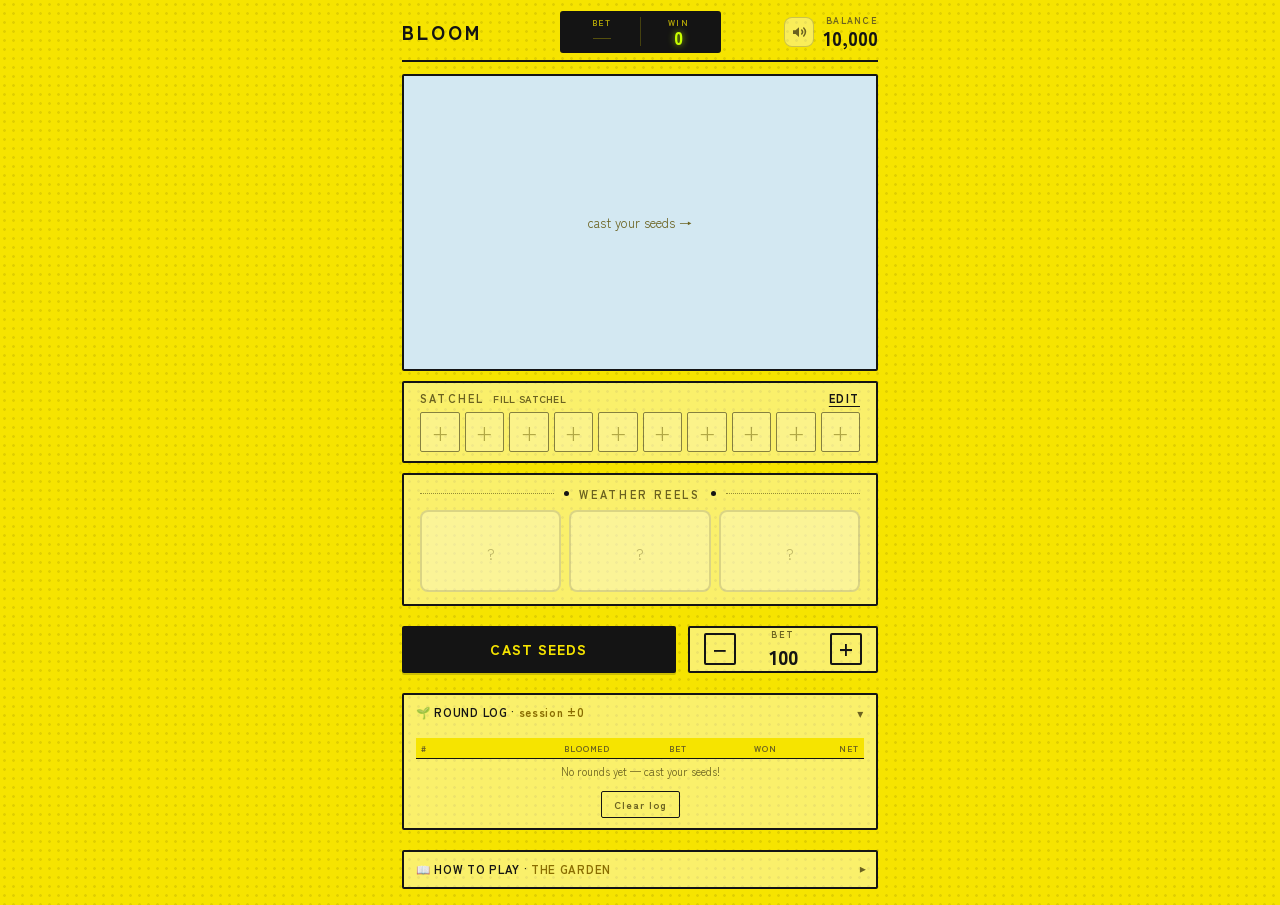
==== games/bloom.html @ 4d9e3fb8 "BLOOM: two more bloom puffs (scoreboard + satchel) and the hummingbird now tours all three Added a p" ====
<!DOCTYPE html>
<html lang="en">
<head>
<meta charset="UTF-8">
<meta name="viewport" content="width=device-width, initial-scale=1.0">
<title>BLOOM — Slot Prototype</title>
<link rel="preconnect" href="https://fonts.googleapis.com">
<link rel="preconnect" href="https://fonts.gstatic.com" crossorigin>
<link href="https://fonts.googleapis.com/css2?family=Shippori+Mincho:wght@600;700;800&family=Zen+Kaku+Gothic+New:wght@400;500;700;900&display=swap" rel="stylesheet">
<style>
  :root{
    /* Kiiro — yellow riso / zine theme: black ink on bright yellow */
    --bg1:#f6e400; --bg2:#f6e400; --panel:rgba(255,255,255,.42); --panel2:rgba(255,255,255,.3);
    --page-bg:#f6e400;   /* the game's field colour; POLLINATE swaps it to pink (see body.pollinating) */
    --line:#141414; --text:#141414; --muted:#6b6220; --accent:#141414;
    --accent2:#3a3410; --coral:#141414; --btn-ink:#f6e400;
    --gold:#8a6d00; --soil:#5a4632; --danger:#c0402e; --grow:#3a7a34; --wilt:#a85f27;
    --disp:'Zen Kaku Gothic New',system-ui,-apple-system,sans-serif;
    --ui:'Zen Kaku Gothic New',system-ui,-apple-system,sans-serif;
    --radius:2px; --radius-sm:2px;
    /* horizontal inset of the play-column cards; the header rule matches it so the
       two never drift apart. */
    --card-gutter:22px;
  }
  *{box-sizing:border-box}
  /* html carries the field colour too, so the overscroll / rubber-band canvas is the
     same colour as the page (else scrolling up past the top exposed the yellow root
     even mid-pollination) */
  html{background-color:var(--page-bg);transition:background-color .6s ease}
  body{margin:0;font-family:var(--ui);background:var(--page-bg);color:var(--text);min-height:100vh}
  header{padding:14px 22px;display:flex;align-items:center;gap:14px;border-bottom:1px solid var(--line)}
  header h1{margin:0;font-family:var(--disp);font-size:27px;letter-spacing:.2em;font-weight:800;color:var(--text)}
  header .goddess{font-size:26px}
  .tabs{display:flex;gap:6px;margin-left:auto}
  .tab{padding:9px 16px;border-radius:2px 2px 0 0;background:var(--panel);cursor:pointer;
    border:1px solid var(--line);border-bottom:none;color:var(--muted);font-weight:600;font-size:13px;letter-spacing:1px}
  .tab.active{background:var(--panel2);color:var(--text)}
  main{padding:22px;max-width:1150px;margin:0 auto}
  .view{display:none} .view.active{display:block}
  button{font-family:inherit;cursor:pointer;border-radius:2px;border:1px solid var(--line);
    background:var(--panel);color:var(--text);padding:9px 15px;font-weight:700;font-size:13px;letter-spacing:.02em;transition:.15s}
  button:hover{border-color:var(--accent);background:var(--panel2)}
  button.primary{background:var(--accent);color:var(--btn-ink);border-color:var(--accent);font-weight:700}
  button.gold{background:var(--accent);color:var(--btn-ink);border-color:var(--accent);font-weight:700;letter-spacing:.1em}
  button.ghost{background:transparent}
  button.mini{padding:3px 8px;font-size:12px}
  input,select{font-family:inherit;background:rgba(255,255,255,.42);border:1px solid var(--line);color:var(--text);
    border-radius:2px;padding:6px 8px;font-size:13px;width:100%}
  input:focus{outline:1px solid var(--accent)}
  .row{display:flex;gap:10px;flex-wrap:wrap;align-items:center}
  .card{background:var(--panel);border:1px solid var(--line);border-radius:2px;padding:16px}
  .muted{color:var(--muted)}
  label.fld{display:block;font-size:11px;letter-spacing:1px;color:var(--muted);margin-bottom:3px;text-transform:uppercase}

  /* PLAY */
  .stage{display:flex;gap:22px;flex-wrap:wrap}
  .stage-play{justify-content:center}
  .stage-play .reelwrap{flex:1 1 100%;max-width:470px;margin:0 auto}
  .playtop-hud{display:flex;gap:16px;margin-left:auto;align-items:center;
    font-family:var(--ui)}
  .hud-stat{display:flex;flex-direction:column;align-items:flex-end;line-height:1.15}
  .hud-label{font-size:9px;letter-spacing:1.2px;color:var(--muted);font-weight:700}
  .hud-val{font-size:15px;font-weight:800}
  .reelwrap{flex:1 1 420px;min-width:0}
  .reel{display:grid;grid-template-columns:repeat(5,1fr);gap:10px;background:rgba(255,255,255,.32);
    border:2px solid var(--line);border-radius:2px;padding:12px;transition:background .6s,box-shadow .6s,border-color .6s}
  @keyframes shine{0%,100%{box-shadow:0 0 6px rgba(20,20,20,.35)}50%{box-shadow:0 0 22px rgba(20,20,20,.7)}}
  button.shine{animation:none}
  .col{display:flex;flex-direction:column;gap:6px;background:rgba(255,255,255,.28);
    border-radius:2px;padding:6px;border:1px solid var(--line)}
  .col .chead{font-size:11px;text-align:center;color:var(--muted);height:15px;overflow:hidden;white-space:nowrap;font-weight:600}
  .cell{position:relative;height:76px;border-radius:2px;overflow:hidden;border:1px solid var(--line);
    background:linear-gradient(180deg,#d9ecf5 0%,#d9ecf5 60%,var(--soil) 60%,#4a3826 100%);
    display:flex;flex-direction:column;align-items:center;justify-content:flex-end;padding-bottom:4px}
  .cell.dead{background:linear-gradient(180deg,#241c1c,#3a2626)}
  .plant{font-size:30px;z-index:2;transition:transform .35s,opacity .35s;filter:drop-shadow(0 3px 4px rgba(0,0,0,.4));line-height:1}
  .plant.pop{transform:scale(1.4)}
  .cell .pname{z-index:2;font-size:9px;color:var(--muted);line-height:1.1}
  .cell .ppay{z-index:2;font-weight:800;font-size:12px;line-height:1.2}
  .fx{position:absolute;top:40%;left:50%;transform:translate(-50%,-50%);font-size:22px;z-index:4;
    opacity:0;transition:.4s}
  .fx.show{opacity:1;transform:translate(-50%,-90%)}
  /* ---- THE BED: one groomed plot, ten planted spots ---- */
  .dirt{position:relative;border-radius:2px;border:1px solid var(--line);padding:6px;
    aspect-ratio:240/168;                     /* matches BED_VB; plants fill the plot (HUD is a separate bar above) */
    background:var(--panel2);
    box-shadow:none;
    transition:box-shadow .5s, filter .5s}
  .bed-layer{position:absolute;inset:0;z-index:1}
  #bed{display:block;width:100%;height:100%;overflow:visible}
  .bloomOverlay{position:absolute;inset:0;z-index:3;pointer-events:none;overflow:visible}
  .bloomOverlayItem{position:absolute;display:none;transform-origin:center bottom;
    transition:opacity .18s ease;will-change:left,top,width,height}
  .bloomOverlayItem>img,.bloomOverlayItem>video,.bloomOverlayItem>.bloomLottie,
  .bloomOverlayItem>.bloomLottie>svg{width:100%!important;height:100%!important;object-fit:contain;display:block}
  #dirtHint{position:absolute;inset:0;display:flex;align-items:center;justify-content:center;
    font-size:13px;color:var(--muted);pointer-events:none;z-index:2}
  /* Satchel bar: full-width seed strip stacked flush on top of the planter */
  .satchel-bar{background:var(--panel);border:1px solid var(--line);border-bottom:none;
    border-radius:2px 2px 0 0;padding:8px 12px 10px}
  .satchel-bar-top{display:flex;align-items:center;justify-content:space-between;margin-bottom:8px}
  .satchel-bar-label{font-family:var(--ui);
    font-size:11px;font-weight:700;letter-spacing:.22em;color:var(--sub,var(--muted))}
  .satchel-bar-edit{font-family:var(--ui);font-size:11px;font-weight:700;letter-spacing:.1em;
    letter-spacing:1px;color:var(--accent);background:none;border:none;cursor:pointer;padding:2px 2px}
  .satchel-bar-edit:hover{color:var(--accent2);text-decoration:underline}
  /* all ten seeds — 5 across, 2 rows */
  .satchel-bar .satchel-strip{display:grid;grid-template-columns:repeat(10,1fr);gap:5px;overflow:visible;padding:0;justify-items:stretch}
  .satchel-bar .satchel-strip .slot{width:auto;height:auto;aspect-ratio:1;border-radius:2px;cursor:pointer;
    background:rgba(255,255,255,.42);border:1px solid var(--line);transition:border-color .15s,transform .1s}
  .satchel-bar .satchel-strip .slot:hover{border-color:var(--accent);transform:translateY(-1px)}
  .satchel-bar .satchel-strip .slot small{display:none}
  .satchel-bar .satchel-strip .slot .sicon{height:80%}
  .satchel-bar .satchel-strip .slot .rm{display:none}
  .satchel-bar .satchel-strip .slot>span{font-size:20px !important}
  .dirt-stacked{border-radius:0 0 2px 2px;border-top:none}
  /* cast flourish: seeds tossed onto the divots */
  .seedtoss{position:absolute;inset:0;z-index:4;pointer-events:none;overflow:hidden}
  .seed-dot{position:absolute;width:9px;height:9px;margin:-4.5px;border-radius:50%;
    background:radial-gradient(circle at 34% 30%,#e6c07a,#7a4a1e);box-shadow:0 1px 2px rgba(0,0,0,.4);
    animation:seedtoss .5s cubic-bezier(.25,.7,.4,1) both}
  @keyframes seedtoss{
    0%{transform:translate(var(--dx,0),-120px) scale(.5);opacity:0}
    20%{opacity:1}
    72%{transform:translate(0,0) scale(1);opacity:1}
    100%{transform:translate(0,3px) scale(.85);opacity:0}}
  /* round scoreboard — small neon overlay, planter top-right */
  .scoreboard{position:absolute;top:6px;right:6px;z-index:12;min-width:84px;
    background:rgba(253,244,245,.95);border:1px solid var(--accent);border-radius:2px;
    padding:5px 10px;font-family:var(--ui);box-shadow:none}
  .sb-row{display:flex;align-items:baseline;justify-content:space-between;gap:12px;line-height:1.35}
  .sb-label{font-size:8px;letter-spacing:.18em;color:var(--muted);font-weight:700}
  .sb-val{font-size:13px;font-weight:800;color:var(--text);font-variant-numeric:tabular-nums}
  .sb-win{color:var(--accent);text-shadow:none}
  .scoreboard.pulse{animation:sbpulse .4s ease}
  @keyframes sbpulse{0%{transform:scale(1)}45%{transform:scale(1.04)}100%{transform:scale(1)}}
  /* SATCHEL editor modal */
  .sat-modal[hidden]{display:none}
  .sat-modal{position:fixed;inset:0;z-index:1000;display:flex;align-items:center;justify-content:center;padding:20px}
  .sat-modal-backdrop{position:absolute;inset:0;background:rgba(0,0,0,.62);backdrop-filter:blur(3px);-webkit-backdrop-filter:blur(3px)}
  /* --shell-vh is the visible height the parent measured for this iframe; it wins
     over 100dvh because dvh is the FRAME's height, which can be taller than what
     the player sees. Falls back to dvh, then vh, when running standalone. */
  .sat-modal-card{position:relative;z-index:1;width:min(760px,100%);overflow:auto;
    max-height:calc(100vh - 40px);
    max-height:calc(100dvh - 40px);
    max-height:calc(var(--shell-vh, 100dvh) - 40px);
    background:rgba(255,255,255,.42);border:1px solid var(--line);border-radius:2px;padding:18px 20px;
    box-shadow:0 22px 60px rgba(0,0,0,.6)}
  .sat-modal-head{display:flex;align-items:center;justify-content:space-between;gap:10px}
  .sat-modal-title{font-size:18px;font-weight:800}
  .sat-modal-title b{color:var(--accent)}
  /* flex-centre the ✕ with no padding / line-height:1 — otherwise the button's
     default padding and line box push the glyph off-centre in its square */
  .sat-modal-close{width:34px;height:34px;border-radius:2px;border:1px solid var(--line);background:rgba(255,255,255,.42);
    color:var(--fg);font-size:15px;cursor:pointer;flex:0 0 auto;
    display:flex;align-items:center;justify-content:center;padding:0;line-height:1}
  .sat-modal-close:hover{border-color:var(--danger);color:var(--danger)}
  .sat-modal-sub{color:var(--muted);font-size:12px;margin:4px 0 16px}
  .sat-modal-body{display:grid;grid-template-columns:1fr 1fr;gap:22px;align-items:start}
  /* the remove badge overhangs its slot by 6px, and the column scrolls (overflow:auto),
     so the last slot's × got clipped by that edge — inset the strip to leave it room. */
  .sat-col-current .satchel-strip{display:grid;grid-template-columns:repeat(5,1fr);gap:7px;overflow:visible;padding:0 8px 0 0}
  .sat-col-current .satchel-strip .slot{width:auto;height:auto;aspect-ratio:1;flex:none;border-style:solid}
  .sat-col-current .satchel-strip .slot .sicon{height:64%}
  .sat-col-current .satchel-strip .slot small{display:block;font-size:8px;line-height:1;margin-top:1px;max-width:100%;overflow:hidden;text-overflow:ellipsis;white-space:nowrap;padding:0 2px}
  /* ADD SEEDS: show all ten at once, no inner scroll, compact rows */
  .sat-modal .picker{grid-template-columns:1fr;max-height:none;overflow:visible;padding-right:0;--picker-gap:6px}
  .sat-modal .pick{padding:5px 9px;border-radius:2px}
  .sat-modal .pick img.pe{width:26px;height:26px}
  .sat-modal .pick .pe{font-size:18px}
  .sat-col-current .satchel-strip{margin-bottom:18px}
  .satmax{font-size:12px;text-align:center;margin-top:12px}
  @media (max-width:600px){ .sat-modal-body{grid-template-columns:1fr} }
  /* weather reel — clean neon line-icon symbols (no labels) */
  .wreel{display:grid;grid-template-columns:repeat(3,1fr);gap:8px;margin:6px auto 6px;max-width:337px}
  .wreel[hidden]{display:none}   /* display:grid above beats the hidden attribute on its own */
  .wcell{--wh:107px;height:var(--wh);border-radius:8px;position:relative;overflow:hidden;background:var(--panel2);
    border:2px solid rgba(20,20,20,.14);
    transition:border-color .35s, box-shadow .35s}
  .wcell .payline{position:absolute;left:8px;right:8px;top:50%;height:2px;margin-top:-1px;z-index:2;pointer-events:none;
    background:linear-gradient(90deg,transparent,var(--wmain,rgba(240,138,114,.5)),transparent);opacity:0;transition:opacity .3s}
  .wcell.hot .payline{opacity:.85}
  .wstrip{position:absolute;left:0;right:0;top:0;will-change:transform}
  .wstrip.spinning{filter:blur(.6px)}
  /* symbol stacked over its short name; .wi must not claim the full height or it
     would push the label out of the tile */
  .wtile{height:var(--wh);display:flex;flex-direction:column;align-items:center;justify-content:center;gap:3px}
  .wtile .wi{display:flex;align-items:center;justify-content:center;width:100%;flex:0 1 auto;min-height:0}
  .wtile .wlabel{font-family:var(--ui);font-size:10px;font-weight:800;letter-spacing:.14em;line-height:1;
    max-width:92%;overflow:hidden;text-overflow:ellipsis;white-space:nowrap;text-align:center}
  /* flat colour-filled icon; a hair of shadow lifts it off the tinted cell */
  .wtile .wglyph{width:52px;height:52px;display:block;filter:drop-shadow(0 1px 1px rgba(20,20,20,.12))}
  .wtile .wemoji{font-size:33px;line-height:1;filter:drop-shadow(0 2px 3px rgba(0,0,0,.35))}
  .wtile .wq{font:700 30px/1 var(--font,inherit);color:var(--muted);opacity:.4}
  .wtile img.wicon{width:64%;height:64%;object-fit:contain;display:block;filter:drop-shadow(0 1px 1px rgba(20,20,20,.18))}
  .wchip .wi .wglyph{width:28px;height:28px}
  .wchip .wi img.wicon{display:block;height:30px;width:auto;object-fit:contain;margin:0 auto}
  /* landed cell washes to the weather's tint + colours its border; a 3-match pops */
  /* lit cell: the tint wash plus a soft top sheen, so the landed weather reads
     brighter than the flat pastel without changing its hue. */
  .wcell.lit{background:radial-gradient(125% 95% at 50% 12%,rgba(255,255,255,.72),rgba(255,255,255,0) 64%),var(--wtint);border-color:var(--wmain)}
  .wcell.hot{border-color:var(--wmain,#141414);box-shadow:0 0 0 2px var(--wmain,#141414)}
  .wcell.landed{animation:wland .34s cubic-bezier(.2,1.4,.35,1)}
  @keyframes wland{0%{transform:translateY(-5px)}60%{transform:translateY(2px)}100%{transform:translateY(0)}}

  /* ---- subtle idle motion — only on the resting (locked) tile, never mid-spin ---- */
  .wglyph [class^="wx-"]{transform-box:fill-box}
  .wstrip:not(.spinning) .wx-rays{transform-origin:center;animation:wx-spin 18s linear infinite}
  .wstrip:not(.spinning) .wx-disc{transform-origin:center;animation:wx-pulse 3.2s ease-in-out infinite}
  .wstrip:not(.spinning) .wx-flake{transform-origin:center;animation:wx-spin 22s linear infinite}
  .wstrip:not(.spinning) .wx-drop{transform-origin:center;animation:wx-bob 2.6s ease-in-out infinite}
  .wstrip:not(.spinning) .wx-leaf{transform-origin:50% 92%;animation:wx-sway 3.4s ease-in-out infinite}
  .wstrip:not(.spinning) .wx-rain .wx-d1{animation:wx-fall 1.15s linear infinite}
  .wstrip:not(.spinning) .wx-rain .wx-d2{animation:wx-fall 1.15s linear .32s infinite}
  .wstrip:not(.spinning) .wx-rain .wx-d3{animation:wx-fall 1.15s linear .62s infinite}
  .wstrip:not(.spinning) .wx-wingL{transform-origin:100% 50%;animation:wx-flap .78s ease-in-out infinite}
  .wstrip:not(.spinning) .wx-wingR{transform-origin:0% 50%;animation:wx-flap .78s ease-in-out infinite}
  @keyframes wx-spin{to{transform:rotate(360deg)}}
  @keyframes wx-pulse{0%,100%{transform:scale(1)}50%{transform:scale(1.07)}}
  @keyframes wx-bob{0%,100%{transform:translateY(0)}50%{transform:translateY(-1.6px)}}
  @keyframes wx-sway{0%,100%{transform:rotate(-6deg)}50%{transform:rotate(6deg)}}
  @keyframes wx-fall{0%{transform:translateY(-3px);opacity:0}30%{opacity:1}100%{transform:translateY(5px);opacity:0}}
  @keyframes wx-flap{0%,100%{transform:scaleX(1)}50%{transform:scaleX(.8)}}
  @media (prefers-reduced-motion:reduce){ .wglyph [class^="wx-"]{animation:none!important} }
  .multi{text-align:center;font-weight:800;font-size:20px;min-height:26px;color:var(--coral);letter-spacing:1px}

  .weatherrow{display:flex;gap:8px;margin:14px 0}
  .wchip{flex:1;text-align:center;padding:10px 6px;border-radius:2px;border:1px solid var(--line);
    background:rgba(255,255,255,.42);opacity:.35;transition:.3s}
  .wchip.on{opacity:1;box-shadow:0 0 0 2px var(--accent) inset}
  .wchip .wi{font-size:26px} .wchip .wn{font-size:11px;letter-spacing:.5px;margin-top:3px}

  .satchel{flex:1 1 300px;max-width:340px;min-width:0}
  .picker{display:grid;grid-template-columns:repeat(2,1fr);--picker-gap:7px;gap:var(--picker-gap);
    max-height:300px;overflow:auto;padding-right:4px;
    scrollbar-width:thin;scrollbar-color:var(--line) transparent}
  /* make it obvious the flower list scrolls: an always-visible thumb, plus the list
     fades at whichever edge has more content (sc-up / sc-down toggled from JS) */
  .picker::-webkit-scrollbar{width:9px}
  .picker::-webkit-scrollbar-thumb{background:var(--line);border-radius:20px;border:2px solid transparent;background-clip:content-box}
  .picker::-webkit-scrollbar-track{background:rgba(20,20,20,.08);border-radius:20px}
  .picker.sc-down{-webkit-mask-image:linear-gradient(to bottom,#000 80%,transparent);mask-image:linear-gradient(to bottom,#000 80%,transparent)}
  .picker.sc-up{-webkit-mask-image:linear-gradient(to bottom,transparent,#000 16%);mask-image:linear-gradient(to bottom,transparent,#000 16%)}
  .picker.sc-up.sc-down{-webkit-mask-image:linear-gradient(to bottom,transparent,#000 13%,#000 83%,transparent);mask-image:linear-gradient(to bottom,transparent,#000 13%,#000 83%,transparent)}
  .pick{display:flex;align-items:center;gap:6px;background:rgba(255,255,255,.42);border:1px solid var(--line);
    border-radius:2px;padding:6px 8px;cursor:pointer}
  .pick:hover{border-color:var(--accent)}
  .pick .pe{font-size:20px} .pick .pn{font-size:12px;flex:1}
  .pick img.pe{width:30px;height:30px;object-fit:contain;display:block}
  .slot .sicon{height:60%;display:flex;align-items:center;justify-content:center;font-size:22px}
  .slot .sicon img.ficon{height:100%;width:auto;max-width:100%;object-fit:contain}
  .deckchips{display:flex;flex-wrap:wrap;gap:6px;margin-bottom:8px}
  .deckchip{display:inline-flex;align-items:center;gap:5px;font-size:12px;background:rgba(255,255,255,.42);
    border:1px solid var(--line);border-radius:2px;padding:4px 10px}
  .deckchip.wild{border-color:#c9a0ff;box-shadow:0 0 0 1px rgba(201,160,255,.25) inset}
  .deckchip b{color:var(--gold)}
  .deckcards{font-size:20px;letter-spacing:2px;line-height:1.5;background:rgba(255,255,255,.42);
    border:1px solid var(--line);border-radius:2px;padding:8px 10px;word-break:break-word}
  .wildtag{font-size:9px;font-weight:800;letter-spacing:.5px;color:#c9a0ff;
    border:1px solid #c9a0ff;border-radius:2px;padding:2px 6px;align-self:center}
  .statbtn{font-size:9px;font-weight:800;letter-spacing:.5px;color:var(--muted);
    background:transparent;border:1px solid var(--line);border-radius:2px;padding:3px 6px;cursor:pointer}
  .statbtn:hover{color:var(--gold);border-color:var(--gold)}
  /* An open stat panel and its flower read as ONE card. The tile takes the whole
     row and becomes the card header — its own bottom border doubles as the rule
     under the header — and the panel hangs flush off that edge: no gap, no top
     border of its own, matching wash, and only the outer corners rounded. */
  .pick.is-open{grid-column:1/-1;background:rgba(255,255,255,.6);border-radius:2px 2px 0 0}
  .pick.is-open .statbtn{color:var(--gold);border-color:var(--gold)}
  .pickstats{grid-column:1/-1;background:rgba(255,255,255,.6);border:1px solid var(--line);border-top:none;
    border-radius:0 0 2px 2px;padding:11px 13px 12px;font-size:11px;animation:statin .14s ease;
    margin:calc(-1 * var(--picker-gap,7px)) 0 3px}   /* swallow the grid row-gap so it butts the tile */
  @keyframes statin{from{opacity:0;transform:translateY(-3px)}to{opacity:1;transform:none}}
  .pslbl{font-size:10px;letter-spacing:1px;color:var(--accent);text-transform:uppercase;
    margin:11px 0 6px;border-top:1px solid var(--line);padding-top:8px;font-weight:700}
  .pslbl:first-child{margin-top:0;border-top:0;padding-top:0}
  /* payout pills */
  .statgrid{display:flex;gap:8px}
  .statpay{flex:1;background:rgba(255,255,255,.42);border:1px solid var(--line);border-radius:2px;padding:7px 10px}
  .statpay .pl{display:block;color:var(--muted);font-size:9.5px;text-transform:uppercase;letter-spacing:.5px;margin-bottom:2px}
  .statpay b{font-size:16px;font-weight:800}
  .statpay.sup{border-color:rgba(244,201,93,.4)} .statpay.sup b{color:var(--gold)}
  .statpay .sub{color:var(--muted);font-size:9px;font-weight:600}
  /* read-only weather-response grid — same shape as the admin card, no inputs */
  .prgrid{display:flex;flex-direction:column;gap:5px}
  .prrow{display:grid;grid-template-columns:1fr 74px 74px;gap:7px;align-items:center}
  .prrow.hd{margin-bottom:1px}
  .prrow.hd span{font-size:9px;color:var(--muted);text-transform:uppercase;letter-spacing:.5px}
  .prrow .wname{font-size:11.5px;display:flex;align-items:center;gap:5px;white-space:nowrap;overflow:hidden;text-overflow:ellipsis}
  .prcell{position:relative;height:17px;border-radius:2px;background:rgba(255,255,255,.32);overflow:hidden;
    display:flex;align-items:center;justify-content:flex-end;padding-right:6px}
  .prcell i{position:absolute;left:0;top:0;bottom:0;border-radius:2px;opacity:.5}
  .prcell b{position:relative;font-size:10px;font-weight:800;color:var(--text)}
  .prcell.z b{color:#4a5a4e} .prcell.z i{display:none}
  .prcell.bl i{background:var(--accent)} .prcell.wl i{background:var(--danger)}
  /* per-round outcome bars */
  .statbars{display:flex;flex-direction:column;gap:5px}
  .sbar{position:relative;background:rgba(255,255,255,.32);border-radius:2px;height:17px;overflow:hidden}
  .sbar i{position:absolute;left:0;top:0;bottom:0;border-radius:2px;opacity:.5}
  .sbar label{position:absolute;left:8px;top:0;line-height:17px;font-size:10px;font-weight:700;color:var(--text)}
  .sbar .v{position:absolute;right:7px;top:0;line-height:17px;font-size:10px;font-weight:800;color:var(--text)}
  .statstyle{margin-top:10px;text-align:center;font-size:11px;color:var(--gold);font-weight:600}
  .slots5{display:grid;grid-template-columns:repeat(5,1fr);gap:5px;margin:10px 0}
  .slot{aspect-ratio:1;border-radius:2px;border:1px dashed var(--line);display:flex;
    flex-direction:column;align-items:center;justify-content:center;font-size:20px;background:rgba(255,255,255,.42);position:relative}
  .slot .rm{position:absolute;top:-6px;right:-6px;background:var(--danger);border:none;border-radius:50%;
    width:18px;height:18px;font-size:11px;line-height:1;color:#fff;padding:0}
  .slot small{font-size:9px;color:var(--muted)}
  .satchel-edit{background:rgba(255,255,255,.42);border:1px solid var(--line);border-radius:2px;padding:12px;margin-bottom:10px}
  .voltrack{height:10px;border-radius:2px;background:linear-gradient(90deg,#57b657,#f4c95d,#e06a6a);position:relative;margin-top:6px}
  .voltrack .knob{position:absolute;top:-3px;width:16px;height:16px;border-radius:50%;background:#fff;
    border:2px solid rgba(255,255,255,.42);transform:translateX(-50%)}
  .winbanner{font-size:12.5px;font-weight:600;text-align:center;margin:4px 0;min-height:16px;
    white-space:nowrap;overflow:hidden;text-overflow:ellipsis;letter-spacing:.2px}
  .win{color:var(--coral)} .lose{color:var(--muted)}
  /* Insufficient-funds feedback: a short screen shake + a toast. */
  @keyframes lowfundsShake{0%,100%{transform:translateX(0)}12%{transform:translateX(-9px)}
    26%{transform:translateX(8px)}40%{transform:translateX(-6px)}55%{transform:translateX(5px)}
    70%{transform:translateX(-3px)}85%{transform:translateX(2px)}}
  .lowfunds-shake{animation:lowfundsShake .45s cubic-bezier(.36,.07,.19,.97)}
  .game-toast{position:fixed;left:50%;top:14%;transform:translateX(-50%) translateY(-8px);z-index:99999;
    pointer-events:none;background:rgba(24,8,16,.94);color:#fff;border:1px solid #ff4d6d;border-radius:9px;
    padding:11px 18px;font-weight:800;font-size:13px;letter-spacing:.03em;box-shadow:0 8px 26px rgba(0,0,0,.5);
    opacity:0;transition:opacity .18s ease, transform .18s ease;white-space:nowrap}
  .game-toast.show{opacity:1;transform:translateX(-50%) translateY(0)}

  /* admin test rig — only ever in the DOM behind ?poltest=1 */
  .poltest{position:fixed;left:8px;bottom:8px;z-index:60;display:flex;align-items:center;gap:8px;
    flex-wrap:wrap;max-width:calc(100vw - 16px);background:#141414;color:#f6e400;
    border:2px solid #f6e400;border-radius:2px;padding:6px 9px;font-family:var(--ui);font-size:10.5px}
  .poltest-tag{font-weight:800;letter-spacing:.14em;font-size:8.5px;background:#f6e400;color:#141414;padding:2px 5px}
  .poltest label{display:flex;align-items:center;gap:4px;font-weight:700;letter-spacing:.04em}
  .poltest select{font-family:var(--ui);font-size:10.5px;padding:2px 4px;border:1px solid #f6e400;
    background:#141414;color:#f6e400;border-radius:2px}
  .poltest button{font-family:var(--ui);font-size:10px;font-weight:800;letter-spacing:.1em;
    padding:4px 9px;background:#f6e400;color:#141414;border:none;border-radius:2px;cursor:pointer}
  .poltest-say:not(:empty){flex-basis:100%;color:#ff8a3d;font-weight:700}

  /* ---- POLLINATE --------------------------------------------------------- */
  /* sits along the BOTTOM of the bed so the flowers being pollinated, and the bugs
     orbiting them, stay visible above it */
  .pol{position:absolute;inset:0;z-index:6;display:flex;align-items:flex-end;justify-content:center;
    padding:0 0 9px}
  .pol[hidden]{display:none}
  .pol-swarm{position:absolute;inset:0;pointer-events:none}
  /* one bug orbiting the flower it is pollinating; --r is the orbit radius and
     --d the phase offset so they do not fly in lockstep */
  .pol-bug{position:absolute;width:22px;height:22px;margin:-11px 0 0 -11px;font-size:17px;
    line-height:22px;text-align:center;animation:polOrbit 2.4s linear infinite;
    animation-delay:var(--d,0s);will-change:transform}
  .pol-bug img{width:100%;height:100%;object-fit:contain;display:block}
  @keyframes polOrbit{
    from{transform:rotate(0deg) translateX(var(--r,26px)) rotate(0deg)}
    to  {transform:rotate(360deg) translateX(var(--r,26px)) rotate(-360deg)}
  }
  /* the wheel standing in for the reels inside .wreel-card */
  .pol-reel{display:flex;align-items:center;justify-content:center;gap:16px;padding:4px 0 2px}
  .pol-reel[hidden]{display:none}
  .pol-side{display:flex;flex-direction:column;align-items:stretch;gap:4px;width:126px;flex:none;height:104px}
  /* one chip per flower already spun, so the run reads back at a glance */
  /* multiplier history: wraps + scrolls inside the fixed-height side column so the
     wheel never shifts as the list grows */
  .pol-tally{display:flex;flex-wrap:wrap;gap:3px;margin-top:2px;flex:1 1 auto;min-height:0;
    overflow-y:auto;align-content:flex-start;scrollbar-width:thin}
  .pol-chip{font-size:9px;font-weight:800;letter-spacing:.04em;border:1px solid var(--line);
    border-radius:2px;padding:1px 4px;background:rgba(255,255,255,.5)}
  .pol-chip.big{background:#f6c400}
  .pol-chip.huge{background:#ff1a8c;color:#fff;border-color:#ff1a8c}
  .pol-head{display:flex;align-items:baseline;justify-content:space-between;gap:7px}
  .pol-head b{font-size:12.5px;font-weight:800;letter-spacing:.05em}
  .pol-prog{font-size:9.5px;font-weight:700;letter-spacing:.12em;color:var(--muted)}
  .pol-wheelwrap{position:relative;width:104px;height:104px;flex:none}
  .pol-wheel{width:100%;height:100%;transition:transform 2.6s cubic-bezier(.12,.72,.16,1)}
  .pol-wheel svg{display:block;width:100%;height:100%}
  /* needle points DOWN into the wheel from 12 o'clock — the landing position */
  .pol-needle{position:absolute;top:-7px;left:50%;transform:translateX(-50%);z-index:2;
    width:0;height:0;border-left:8px solid transparent;border-right:8px solid transparent;
    border-top:14px solid var(--line)}
  .pol-result{min-height:16px;font-size:12.5px;font-weight:800;letter-spacing:.03em}
  .pol-choose{display:flex;flex-direction:column;gap:4px}
  .pol-choose[hidden]{display:none}   /* display:flex above beats the hidden attribute */
  .pol-choose button{font-family:var(--ui);font-size:10.5px;font-weight:800;letter-spacing:.08em;
    padding:6px 8px;border:2px solid var(--line);border-radius:2px;background:rgba(255,255,255,.55);
    color:var(--text);cursor:pointer;white-space:nowrap}
  .pol-choose button:hover{background:var(--line);color:var(--btn-ink)}
  /* the picked method, shown until the first POLLINATE press commits it */
  .pol-choose button.is-active{background:var(--line);color:var(--btn-ink);
    box-shadow:0 0 0 2px var(--line)}
  .pol-choose button.is-active::after{content:' ✓'}
  /* the flower being pollinated: a soft halo plus sparkles, so the eye goes to it */
  .pol-halo{position:absolute;border-radius:50%;pointer-events:none;
    background:radial-gradient(circle,rgba(246,228,0,.55),rgba(246,228,0,0) 68%);
    animation:polHalo 1.5s ease-in-out infinite}
  @keyframes polHalo{0%,100%{transform:scale(.85);opacity:.55}50%{transform:scale(1.12);opacity:.95}}
  .pol-spark{position:absolute;width:9px;height:9px;margin:-4.5px 0 0 -4.5px;pointer-events:none;
    background:#fff;clip-path:polygon(50% 0,58% 42%,100% 50%,58% 58%,50% 100%,42% 58%,0 50%,42% 42%);
    animation:polSpark 1.25s ease-in-out infinite;animation-delay:var(--d,0s)}
  @keyframes polSpark{0%,100%{transform:scale(0);opacity:0}45%{transform:scale(1);opacity:1}}
  /* ALREADY pollinated: a slower, calmer version that stays for the round so the
     finished blooms keep reading as worked while the bees move on. */
  .pol-done{position:absolute;inset:0;pointer-events:none}
  .pol-spark.twinkle{width:7px;height:7px;margin:-3.5px 0 0 -3.5px;
    animation:polSpark 2.6s ease-in-out infinite}
  .pol-glow{position:absolute;border-radius:50%;pointer-events:none;
    background:radial-gradient(circle,rgba(255,241,150,.5),rgba(255,241,150,0) 70%);
    animation:polGlow 2.2s ease-in-out infinite}
  .pol-glow.big{background:radial-gradient(circle,rgba(246,196,0,.6),rgba(246,196,0,0) 70%)}
  .pol-glow.huge{background:radial-gradient(circle,rgba(255,26,140,.6),rgba(255,26,140,0) 70%)}
  @keyframes polGlow{0%,100%{transform:scale(.88);opacity:.4}50%{transform:scale(1.14);opacity:.85}}
  /* the plant art itself pulses via drop-shadow — it carries its own translate/scale
     transform, so animating transform here would wipe the plant off its spot */
  .pol-lit{animation:polLit 2.2s ease-in-out infinite}
  @keyframes polLit{
    0%,100%{filter:drop-shadow(0 0 1px rgba(255,241,150,.55))}
    50%{filter:drop-shadow(0 0 5px rgba(255,241,150,.95))}
  }
  @media(max-width:430px){
    .pol-reel{gap:10px}
    .pol-wheelwrap{width:86px;height:86px}
    .pol-side{width:104px;flex:none;height:86px}
    .pol-head b{font-size:11.5px}
  }

  /* ---- ROUND LOG ---------------------------------------------------------
     Session-only history of settled rounds, mirroring Monkey Moonshine's spin
     log. Collapses by toggling .open on the panel; the body is height-animated
     rather than display:none so the chevron has something to ease into. */
  .rlog{margin-top:10px;padding:0;overflow:hidden}
  .rlog-head{display:flex;align-items:center;justify-content:space-between;gap:8px;
    padding:9px 12px;cursor:pointer;font-size:11.5px;font-weight:700;letter-spacing:.06em;
    color:var(--text);user-select:none}
  .rlog-head:hover{background:rgba(255,255,255,.28)}
  #rlogSummary{color:var(--gold);font-variant-numeric:tabular-nums}
  .rlog-chevron{transition:transform .2s ease;font-size:12px;color:var(--muted)}
  .rlog:not(.open) .rlog-chevron{transform:rotate(-90deg)}
  .rlog-body{max-height:420px;transition:max-height .22s ease,opacity .18s ease;opacity:1}
  .rlog:not(.open) .rlog-body{max-height:0;opacity:0}
  .rlog-stats{display:grid;grid-template-columns:repeat(4,1fr);gap:6px;padding:0 12px 8px}
  .rlog-stat{background:rgba(255,255,255,.42);border:1px solid var(--line);border-radius:2px;
    padding:5px 7px;min-width:0}
  .rlog-stat .k{display:block;font-size:8.5px;letter-spacing:.1em;color:var(--muted);
    text-transform:uppercase;font-weight:700}
  .rlog-stat .v{font-size:13px;font-weight:800;font-variant-numeric:tabular-nums}
  .rlog-scroll{max-height:210px;overflow-y:auto;padding:0 12px}
  .rlog-tbl{width:100%;border-collapse:collapse;font-size:11px;font-variant-numeric:tabular-nums}
  .rlog-tbl th{position:sticky;top:0;background:var(--bg1);text-align:right;font-size:8.5px;
    letter-spacing:.1em;text-transform:uppercase;color:var(--muted);padding:4px 5px;
    border-bottom:1px solid var(--line)}
  .rlog-tbl th:first-child,.rlog-tbl td:first-child{text-align:left}
  .rlog-tbl td{text-align:right;padding:4px 5px;border-bottom:1px solid rgba(20,20,20,.12)}
  .rlog-tbl tr:last-child td{border-bottom:none}
  .rlog-empty{text-align:center!important;color:var(--muted);padding:12px 0}
  .rlog .pos{color:var(--grow);font-weight:800}
  .rlog .neg{color:var(--danger);font-weight:800}
  .rlog-clear{display:block;margin:8px auto 10px;font-size:10px;letter-spacing:.1em;
    padding:5px 12px;background:transparent;border:1px solid var(--line);color:var(--muted)}
  .rlog-clear:hover{color:var(--danger);border-color:var(--danger)}

  /* ---- HOW TO PLAY ------------------------------------------------------
     Player-facing rundown of the mechanics. Same collapse pattern as the
     round log; closed by default (reference info). */
  .htp{margin-top:10px;padding:0;overflow:hidden}
  .htp-head{display:flex;align-items:center;justify-content:space-between;gap:8px;
    padding:9px 12px;cursor:pointer;font-size:11.5px;font-weight:700;letter-spacing:.06em;
    color:var(--text);user-select:none}
  .htp-head:hover{background:rgba(255,255,255,.28)}
  .htp-chevron{transition:transform .2s ease;font-size:12px;color:var(--muted)}
  .htp:not(.open) .htp-chevron{transform:rotate(-90deg)}
  .htp-body{max-height:1200px;transition:max-height .3s ease,opacity .18s ease;opacity:1}
  .htp:not(.open) .htp-body{max-height:0;opacity:0}
  .htp-inner{padding:2px 13px 13px}
  .htp-p{font-size:11.5px;line-height:1.6;color:var(--text);margin:0 0 10px}
  .htp-p b{color:var(--gold)}
  .htp-steps{list-style:none;margin:0 0 10px;padding:0;counter-reset:htp}
  .htp-steps li{position:relative;padding:0 0 9px 27px;font-size:11.5px;line-height:1.5;color:var(--text)}
  .htp-steps li:last-child{padding-bottom:0}
  .htp-steps li::before{counter-increment:htp;content:counter(htp);position:absolute;left:0;top:0;
    width:19px;height:19px;border-radius:50%;background:var(--gold);color:var(--btn-ink);
    font-size:10px;font-weight:800;display:flex;align-items:center;justify-content:center}
  .htp-steps li b{color:var(--gold)}
  .htp-sub{font-size:9px;font-weight:800;letter-spacing:.12em;text-transform:uppercase;
    color:var(--muted);margin:2px 0 7px}
  .htp-defs div{padding:5px 0;border-top:1px solid rgba(20,20,20,.14);font-size:11px;line-height:1.5;color:var(--text)}
  .htp-defs div:first-child{border-top:none}
  .htp-defs b{color:var(--gold)}
  @media(max-width:520px){
    .rlog-stats{grid-template-columns:repeat(2,1fr)}
    .rlog-scroll{max-height:170px}
  }

  /* DECK */
  .flowergrid{display:grid;grid-template-columns:repeat(auto-fill,minmax(min(330px,100%),1fr));gap:14px}
  .fcard h3{margin:0 0 2px}
  .fhead{display:flex;align-items:center;gap:8px;margin-bottom:10px}
  .fhead .fe{font-size:30px}
  .phaselist,.resplist{display:flex;flex-direction:column;gap:5px;margin:6px 0}
  .phaseitem,.respitem{display:grid;gap:6px;align-items:center}
  .phaseitem{grid-template-columns:38px 1fr 62px 24px}
  .respitem{grid-template-columns:1fr 62px 62px}
  .tinylbl{font-size:10px;color:var(--muted);text-transform:uppercase;letter-spacing:.5px}
  .sectlbl{font-size:11px;letter-spacing:1px;color:var(--accent);text-transform:uppercase;margin:10px 0 2px;border-top:1px solid var(--line);padding-top:8px}
  table.small{width:100%;border-collapse:collapse;font-size:12px}
  table.small td,table.small th{padding:4px 6px;border-bottom:1px solid var(--line);text-align:left}
  .pill{display:inline-block;padding:2px 8px;border-radius:2px;font-size:11px;background:rgba(255,255,255,.42);border:1px solid var(--line)}
  .toolbar{display:flex;gap:8px;flex-wrap:wrap;margin-bottom:14px;align-items:center}
  .simbox{font-size:13px}
  .statgrid{display:grid;grid-template-columns:repeat(4,1fr);gap:10px;margin-top:10px}
  .stat{background:rgba(255,255,255,.42);border:1px solid var(--line);border-radius:2px;padding:10px;text-align:center}
  .stat b{display:block;font-size:22px} .stat span{font-size:10px;color:var(--muted);letter-spacing:.5px}
  .wcard{display:flex;align-items:center;gap:10px}
  .wcard input.icon{width:44px;text-align:center;font-size:18px}

  /* ---- per-flower simulator ---- */
  .fsim{margin-top:14px;border-top:1px solid var(--line);padding-top:12px}
  .fsimrow{display:flex;gap:8px;align-items:flex-end;flex-wrap:wrap}
  .fsimout{display:none;margin-top:12px}
  .fsgrid{display:grid;grid-template-columns:repeat(3,1fr);gap:8px}
  .fstat{background:rgba(255,255,255,.42);border:1px solid var(--line);border-radius:2px;padding:8px 10px;text-align:center}
  .fstat span{display:block;font-size:9px;letter-spacing:.6px;text-transform:uppercase;color:var(--muted);margin-bottom:3px}
  .fstat b{font-size:16px;font-weight:800}
  .fstat.hero{grid-column:span 3;padding:12px}
  .fstat.hero b{font-size:26px}
  .fstat.hero em{display:block;font-style:normal;font-size:11px;color:var(--muted);margin-top:4px}
  .verdict{margin-top:8px;padding:8px 10px;border-radius:2px;font-size:12px;font-weight:700;text-align:center}
  .verdict.ok{background:rgba(90,200,120,.14);color:var(--accent);border:1px solid rgba(90,200,120,.35)}
  .verdict.hot{background:rgba(220,70,70,.14);color:var(--danger);border:1px solid rgba(220,70,70,.35)}
  .verdict.cold{background:rgba(230,180,60,.14);color:var(--gold);border:1px solid rgba(230,180,60,.35)}
  .fatebar{display:flex;height:8px;border-radius:2px;overflow:hidden;margin-top:10px;background:rgba(255,255,255,.42)}
  .fatebar i{display:block;height:100%}
  .fatekey{display:flex;gap:10px;flex-wrap:wrap;font-size:10px;color:var(--muted);margin-top:6px}
  .fatekey i{display:inline-block;width:8px;height:8px;border-radius:2px;margin-right:3px}
  .sweep{width:100%;border-collapse:collapse;font-size:12px;margin-top:10px}
  .sweep th{text-align:left;font-size:9px;text-transform:uppercase;letter-spacing:.6px;color:var(--muted);padding:6px 8px;border-bottom:1px solid var(--line)}
  .sweep td{padding:7px 8px;border-bottom:1px solid rgba(255,255,255,.05)}
  .sweep tr:last-child td{border-bottom:0}
  .sweep td.n{text-align:right;font-variant-numeric:tabular-nums;font-weight:700}
  .sweep tfoot td{border-top:1px solid var(--line);font-weight:800}

  /* ===================== MOBILE ===================== */
  @media (max-width:820px){
    body{overflow-x:hidden}
    main{padding:12px}
    /* header: title left, tabs on their own full-width row */
    header{padding:10px 12px;flex-wrap:wrap;gap:8px}
    header h1{font-size:20px;letter-spacing:4px}
    header .goddess{font-size:20px}
    .tabs{margin-left:0;width:100%;gap:4px}
    .tab{flex:1;text-align:center;padding:8px 4px;font-size:11px;letter-spacing:0;border-radius:2px;
      border-bottom:1px solid var(--line)}

    /* stage stacks: board on top, satchel below, both full width */
    .stage{gap:14px}
    .reelwrap{flex:1 1 100%}
    .satchel{flex:1 1 100%;max-width:none}

    /* board */
    .dirt{padding:4px}

    /* weather reel — shrink the reel window (drives cell + tile height together) */
    .wreel{gap:8px;margin:10px auto 2px}
    .wcell{--wh:107px;border-radius:6px}
    .wtile .wemoji{font-size:29px}
    .wtile .wglyph{width:46px;height:46px}
    .multi{font-size:16px;min-height:20px}
    .winbanner{font-size:11px;min-height:15px;margin:3px 0}
    #spinBtn{font-size:15px;padding:15px}

    /* satchel */
    .slots5{gap:4px}
    .slot small{font-size:8px;line-height:1.1;padding:0 1px;text-align:center}
    .picker{max-height:220px}

    /* deck + weather tabs */
    .statgrid{grid-template-columns:repeat(2,1fr)}
    .stat b{font-size:18px}
    .phaseitem{grid-template-columns:34px 1fr 54px 22px;gap:4px}
    .respitem{grid-template-columns:1fr 54px 54px;gap:4px}
    .toolbar{gap:6px}
    .toolbar .muted{margin-left:0 !important;flex-basis:100%;font-size:11px}

    /* iOS zooms the page on focus if an input is under 16px — this is the
       real cause of "it scrolls sideways after I tap a field" */
    input,select{font-size:16px}
    .phaseitem input,.respitem input,.wcard input,input[type=number]{font-size:16px}
    /* sim panel */
    .fsgrid{grid-template-columns:repeat(2,1fr)}
    .fstat.hero{grid-column:span 2}
    .fsimrow .fld{flex:1}
  }
  /* the sweep table has 6 columns — narrow screens drop the optional ones
     rather than forcing the page to scroll sideways */
  @media (max-width:430px){
    .sweep .opt{display:none}
    .sweep th,.sweep td{padding:6px 4px;font-size:11px}
  }
  @media (max-width:380px){
    .slots5{grid-template-columns:repeat(5,1fr)}
    .picker{grid-template-columns:1fr}
    .wtile .wn{display:none}
    .wcell{--wh:107px}
  }
  /* ── Kiiro reskin: crisp 2px ink frames + block buttons ── */
  .card,.dirt,.satchel-bar,.sat-modal-card{border-width:2px}
  button.primary,button.gold{border-radius:2px;font-weight:800;letter-spacing:.14em;text-transform:uppercase}

  /* ══════ Kiiro LAYOUT — stacked ticket cards on a dotted yellow field ══════ */
  body{background-color:var(--page-bg);
    background-image:radial-gradient(rgba(0,0,0,.09) 1.1px, transparent 1.6px);
    background-size:9px 9px;
    transition:background-color .6s ease;}
  /* POLLINATE bonus: the whole game field fades yellow -> light pink and back */
  html.pollinating,body.pollinating{--page-bg:#ffd6ea;}
  main{padding:0}
  /* play view is a plain centred block — NOT a flex row (that's only for the
     deck-builder's two panels). Keeps the column a consistent width, aligned
     with the header, at any container width. */
  .stage-play{padding:0;display:block}
  /* the whole play view is one centred column of cards */
  .reelwrap.kiiro-stack{max-width:520px;width:100%;margin:0 auto;display:flex;flex-direction:column;gap:10px;
    padding:12px var(--card-gutter) 16px;box-sizing:border-box;position:relative}
  /* header: BLOOM wordmark + BALANCE, ruled underline.
     The rule is drawn as an inset pseudo-element rather than a border-bottom so it
     stops at the card gutter and lines up with the panels below — a border would
     span the header's whole padded box and overhang them. It tracks the CARD
     gutter, not the header's own padding, because that padding tightens on phones
     to keep the wordmark, board and balance on one row while the cards stay put. */
  .kiiro-header{max-width:520px;margin:0 auto;display:flex;align-items:center;justify-content:space-between;
    gap:16px;padding:11px var(--card-gutter) 9px;position:relative;
    border-bottom:none}   /* the base header{} rule sets a full-width 1px border; ::after replaces it */
  .kiiro-header::after{content:'';position:absolute;bottom:0;height:2px;background:var(--line);
    left:var(--card-gutter);right:var(--card-gutter)}
  /* POLLINATE title flourish: two flower-cluster layers anchored top-left, framing
     the wordmark (back z1 behind it, front z3 over it). Authored in a 545x300 box;
     ~0.5 scale here. Hidden until the bonus, then fades in. pointer-events:none. */
  .blm-fx{position:absolute;left:-8px;top:-8px;width:min(210px,46vw);aspect-ratio:29/16;pointer-events:none;
    overflow:visible;opacity:0;transition:opacity .45s ease}
  .blm-fx.on{opacity:.8}   /* smaller + a touch translucent so it stays a subtle accent */
  .blm-fx-back{z-index:1}
  .blm-fx-front{z-index:1}   /* all flowers sit BEHIND the wordmark (h1 is z2) */
  .blm-fx svg{overflow:visible}
  /* idle sway once bloomed — a GPU transform on the whole cluster instead of the JS
     per-frame rebuild (which is stopped after grow-in for performance) */
  @media (prefers-reduced-motion:no-preference){
    .blm-fx.on svg{transform-origin:50% 100%;animation:blmSway 5.5s ease-in-out infinite}
    @keyframes blmSway{0%,100%{transform:rotate(-0.7deg)}50%{transform:rotate(0.7deg)}}
  }
  /* whimsical hummingbird — static SVG. Its wing-blur is CSS; its flight path is
     handed once to the Web Animations API (native, no per-frame JS) so it tours the
     three bloom puffs. Fixed so the path can span header -> satchel. Hidden until
     POLLINATE; TitleBloom computes the route from the live puff positions. */
  .blm-hummer{position:fixed;left:0;top:0;width:42px;height:26px;z-index:40;
    pointer-events:none;opacity:0;will-change:transform,opacity;transition:opacity .4s ease}
  .blm-hummer.on{opacity:1}
  .blm-hummer svg{display:block;overflow:visible}
  .blm-wing{transform-box:view-box;transform-origin:0px -1px}
  @media (prefers-reduced-motion:no-preference){
    body.pollinating .blm-wing-u{animation:blmWingU .09s linear infinite}
    body.pollinating .blm-wing-l{animation:blmWingL .09s linear infinite}
  }
  @keyframes blmWingU{0%,100%{transform:rotate(32deg)}50%{transform:rotate(-28deg)}}
  @keyframes blmWingL{0%,100%{transform:rotate(-26deg)}50%{transform:rotate(22deg)}}
  @media (prefers-reduced-motion:reduce){ .blm-hummer{display:none} }
  /* extra bloom puffs. The score puff hangs off the board's right at z1, tucked
     behind it (board is z2). The satchel puff is tucked behind the satchel card
     (card lifted to z1, puff at z0) pinned to the satchel row — it peeks out from
     behind the card's left edge into the gutter. Positioned by JS from live rects. */
  .blm-fx-score,.blm-fx-satchel{position:absolute;pointer-events:none;overflow:visible;
    opacity:0;transition:opacity .45s ease}
  .blm-fx-score.on,.blm-fx-satchel.on{opacity:.85}
  .blm-fx-score{z-index:1}
  /* z0 keeps the satchel puff above the pink pollinate backdrop (z-1 would vanish
     behind it); the satchel card is lifted to z1 below so the puff tucks behind it. */
  .blm-fx-satchel{z-index:0}
  body.pollinating .satchel-bar{position:relative;z-index:1}
  .blm-fx-score svg,.blm-fx-satchel svg{overflow:visible;display:block}
  @media (prefers-reduced-motion:no-preference){
    .blm-fx-score.on svg,.blm-fx-satchel.on svg{transform-origin:50% 100%;animation:blmSway 5.5s ease-in-out infinite}
  }
  .kiiro-header h1{position:relative;z-index:2}
  .kiiro-header .hud-board,.kiiro-header .hud-row{position:relative;z-index:2}
  .kiiro-header .goddess{display:none}
  .kiiro-header .tabs{display:none}
  /* title row in three zones so the scoreboard sits dead-centre: the wordmark and
     BALANCE each take an equal flexible side, the board is the fixed middle */
  /* flex-basis 0 keeps the two sides equal so the board sits dead-centre, but the
     floor is min-content, NOT 0: with min-width:0 the wordmark's box could shrink
     narrower than the word itself and — since the text still renders at full width —
     BLOOM spilled rightwards underneath the scoreboard. Flooring at min-content
     means the sides give up their equal share before the wordmark is ever covered. */
  .kiiro-header h1{font-family:var(--ui);font-weight:800;font-size:19px;letter-spacing:.16em;color:var(--text);margin:0;
    flex:1 1 0;min-width:min-content;white-space:nowrap;
    transition:color .5s ease,font-size .5s ease,text-shadow .5s ease}
  /* same floor on the BALANCE side: it is right-aligned, so shrinking below its
     content would spill the figure leftwards under the board. */
  .kiiro-header .hud-row{display:flex;align-items:center;justify-content:flex-end;gap:10px;flex:1 1 0;min-width:min-content}
  .kiiro-header .hud-stat{display:flex;flex-direction:column;align-items:center;gap:1px;flex:none}
  .kiiro-header .hud-label{font-size:9px;letter-spacing:.14em;white-space:nowrap;color:var(--muted)}
  .kiiro-header .hud-val{font-size:19px;font-weight:800;line-height:1.05}
  .kiiro-header .header-balance{align-items:flex-end}
  /* Volume control by the balance — mirrors Monkey Moonshine (icon + MUSIC/SFX sliders) */
  .kiiro-header .hud-row .snd-ctrl{position:relative;display:flex;align-items:center;flex:none}
  .snd-btn{width:30px;height:30px;flex:none;border-radius:8px;border:1.5px solid rgba(20,20,20,.20);
    background:rgba(255,255,255,.35);color:var(--muted);display:flex;align-items:center;justify-content:center;
    cursor:pointer;padding:0;transition:transform .08s ease,border-color .15s,color .15s,background .15s}
  .snd-btn:hover{border-color:var(--text);color:var(--text);background:rgba(255,255,255,.6)}
  .snd-btn:active{transform:scale(.94)}
  .snd-btn .snd-x{display:none}
  .snd-btn.muted .snd-waves{display:none}
  .snd-btn.muted .snd-x{display:block}
  .snd-btn.muted{color:var(--danger)}
  .snd-pop{position:absolute;top:calc(100% + 8px);right:0;z-index:60;display:flex;flex-direction:column;gap:11px;
    padding:12px 13px;min-width:182px;border-radius:10px;border:1px solid rgba(20,20,20,.16);
    background:#fffdf3;box-shadow:0 12px 30px -10px rgba(0,0,0,.4)}
  .snd-pop[hidden]{display:none}
  .snd-row{display:flex;flex-direction:column;gap:5px}
  .snd-lbl{font-size:9px;letter-spacing:.14em;color:var(--muted);font-family:var(--ui)}
  .snd-slider{width:100%;height:4px;accent-color:#e0447f;cursor:pointer}
  /* ONE scoreboard holding BET + WIN — a dark panel so the neon reads against the
     yellow field. Each cell has a min-width so the row doesn't shift as the numbers
     grow or the WIN label picks up its × multiple. */
  .kiiro-header .hud-board{display:flex;align-items:stretch;flex:none;
    background:#141414;border:2px solid #141414;border-radius:3px;padding:3px 2px 4px;
    transition:background .5s ease,border-color .5s ease,box-shadow .5s ease,transform .5s ease}
  .kiiro-header .board-cell{display:flex;flex-direction:column;align-items:center;gap:0;
    padding:0 11px;min-width:76px}
  .kiiro-header .board-div{width:1px;background:rgba(246,228,0,.22);margin:1px 0}
  .kiiro-header .hud-board .hud-label{color:rgba(246,228,0,.7);font-size:8.5px;letter-spacing:.12em}
  .kiiro-header .hud-board .hud-val{font-size:18px;font-variant-numeric:tabular-nums}
  .kiiro-header .board-bet .hud-val{color:#f6e400}
  .kiiro-header .board-bet.is-idle .hud-val{color:rgba(246,228,0,.32)}   /* no round staked yet */
  .kiiro-header .board-win .hud-val{color:#c8ff00;text-shadow:0 0 7px rgba(200,255,0,.75);transition:color .4s,text-shadow .4s}
  .kiiro-header .hud-board.pulse{animation:sbpulse .4s ease}
  /* final pollination total: glowing pink, pulsing, held until NEW ROUND */
  .kiiro-header .board-win .hud-val.win-final{color:#ff5fb0;
    text-shadow:0 0 8px rgba(255,45,155,.95),0 0 18px rgba(255,45,155,.6),0 0 30px rgba(255,45,155,.35);
    animation:winFinalGlow 1.6s ease-in-out infinite}
  @keyframes winFinalGlow{0%,100%{text-shadow:0 0 8px rgba(255,45,155,.9),0 0 18px rgba(255,45,155,.55),0 0 30px rgba(255,45,155,.3)}
    50%{text-shadow:0 0 12px rgba(255,80,180,1),0 0 26px rgba(255,45,155,.8),0 0 44px rgba(255,45,155,.5)}}
  /* pink pollination theme: the BLOOM wordmark turns white, bigger + bolder, with a
     soft drop shadow so it reads over the pink field and the bouquet behind it */
  body.pollinating .kiiro-header h1{color:#ffffff;font-weight:900;font-size:24px;
    text-shadow:0 2px 7px rgba(150,20,85,.55),0 1px 2px rgba(0,0,0,.3)}
  /* pink pollination theme: the whole scoreboard goes special — deep magenta-black
     panel ringed in pulsing pink neon, every accent shifted from yellow/green to
     pink. Reads as a powered-up "bonus" readout for the duration of the phase. */
  body.pollinating .kiiro-header .hud-board{background:#1a0812;border-color:#ff2d9b;transform:scale(1.05);
    box-shadow:0 0 0 1px rgba(255,45,155,.55),0 0 14px rgba(255,45,155,.7),0 0 34px rgba(255,45,155,.42),inset 0 0 12px rgba(255,45,155,.28);
    animation:sbNeon 1.7s ease-in-out infinite}
  @keyframes sbNeon{0%,100%{box-shadow:0 0 0 1px rgba(255,45,155,.5),0 0 12px rgba(255,45,155,.6),0 0 28px rgba(255,45,155,.35),inset 0 0 10px rgba(255,45,155,.22)}
    50%{box-shadow:0 0 0 1.5px rgba(255,90,190,.85),0 0 20px rgba(255,45,155,.95),0 0 46px rgba(255,45,155,.6),inset 0 0 16px rgba(255,45,155,.4)}}
  body.pollinating .kiiro-header .board-div{background:rgba(255,90,190,.6);box-shadow:0 0 7px rgba(255,45,155,.8)}
  body.pollinating .kiiro-header .hud-board .hud-label{color:#ff9fd0;text-shadow:0 0 7px rgba(255,45,155,.7);letter-spacing:.16em}
  body.pollinating .kiiro-header .board-bet .hud-val{color:#ff8ac8;text-shadow:0 0 9px rgba(255,45,155,.75)}
  body.pollinating .kiiro-header .board-win .hud-val{color:#ff5fb0;
    text-shadow:0 0 9px rgba(255,45,155,.9),0 0 20px rgba(255,45,155,.55)}
  /* phones: keep the wordmark + board + balance on ONE row */
  @media (max-width:430px){
    /* only the vertical padding and gap tighten here — the horizontal gutter stays
       on --card-gutter so the wordmark and BALANCE keep the panels' edges. */
    .kiiro-header{gap:8px;padding:9px var(--card-gutter) 8px}
    .kiiro-header h1{font-size:13px;letter-spacing:.06em}
    .kiiro-header .hud-label{font-size:8px;letter-spacing:.1em}
    .kiiro-header .hud-val{font-size:15px}
    .kiiro-header .board-cell{padding:0 6px;min-width:52px}
    .kiiro-header .hud-board .hud-label{font-size:7.5px}
    .kiiro-header .hud-board .hud-val{font-size:14px}
  }
  /* generic Kiiro card fill */
  .kiiro-stack .card{background:var(--panel);border:2px solid var(--line);border-radius:2px}
  /* (BET + WIN live in the title row's scoreboard — see .hud-board) */
  /* garden: illustrated landscape background (sky/hills/fence); flowers plant on
     the fence "dirt" section. bottom-anchored so the fence stays at the base. */
  /* garden background: a CSS var so the admin can swap the image (bloom_settings
     background_url) — falls back to the baked 2/3-dirt landscape. */
  /* Fixed LANDSCAPE aspect (matches the admin cropper's 16:10 output) rather than a
     fixed height: with a fixed height the panel got taller-than-wide on narrow
     phones, so `cover` cropped the image's SIDES. Locking the aspect keeps the
     panel wider than any background we ship, so the full image width always fits
     (only the sky crops off the top) at every screen size. */
  /* full ink border on all four sides — .dirt-stacked drops border-top (it used to
     be fused to the bar above it), which left the panel's top stroke missing */
  .garden-card{aspect-ratio:16 / 10;padding:0;overflow:hidden;
    border:2px solid var(--line);border-radius:2px;
    background-color:#d3e8f2;
    background-image:var(--garden-bg, url("https://jfqdjqhqumoqcoivjwbi.supabase.co/storage/v1/object/public/bloom-assets/bg/garden-16x10-v1.png"));
    background-position:center bottom;background-size:cover;background-repeat:no-repeat}
  /* animated weather effect over the garden: one gif stretched to fill the whole
     plot, above the flowers (rain/snow fall in front) but below the POLLINATE
     swarm (z6). Fades in when a weather lands. */
  .garden-fx{position:absolute;inset:0;z-index:2;pointer-events:none;
    opacity:0;transition:opacity .3s ease}                          /* fade-OUT (matches FX_FADE_OUT_MS) */
  .garden-fx.on{opacity:.9;transition:opacity .12s ease}           /* quick fade-IN so a short pass isn't faint */
  /* a fresh <img> is created per land (see paintGardenFx) so the gif always animates
     from frame 0; stretched to fill the plot like the old background-size:100% 100% */
  .garden-fx img{position:absolute;inset:0;width:100%;height:100%;object-fit:fill;display:block}
  /* sound on/off toggle — sits in the garden's top-left over empty sky (z5: above
     the weather fx, below the POLLINATE swarm) */
  .snd-toggle{position:absolute;top:6px;left:6px;z-index:5;width:30px;height:30px;padding:0;
    display:flex;align-items:center;justify-content:center;font-size:15px;line-height:1;cursor:pointer;
    border:1.5px solid rgba(20,20,20,.18);border-radius:8px;background:rgba(255,255,255,.62);
    -webkit-backdrop-filter:blur(2px);backdrop-filter:blur(2px)}
  .snd-toggle:hover{background:rgba(255,255,255,.9)}
  .snd-toggle[aria-pressed="true"]{opacity:.72}
  /* satchel: one horizontal row */
  /* Header is ONE compact line — SATCHEL + MAX WIN inline on the left, a plain
     text EDIT on the right — so it takes ~a quarter of the bar instead of half. */
  .kiiro-satchel{display:flex;flex-direction:column;flex-wrap:nowrap;align-items:stretch;gap:6px;padding:7px 16px 9px}
  .kiiro-satchel .satchel-top{display:flex;align-items:baseline;justify-content:space-between;gap:12px}
  .kiiro-satchel .satchel-head-col{display:flex;flex-direction:row;align-items:baseline;gap:9px;
    flex:1 1 auto;min-width:0}
  .kiiro-satchel .satchel-bar-label{font-size:11px;font-weight:700;letter-spacing:.2em;color:var(--muted);flex:none}
  /* satchel's max-win potential (moved off the top card) — truncates if tight */
  .kiiro-satchel .satchel-maxwin{font-size:10px;font-weight:700;letter-spacing:.03em;color:var(--muted);
    white-space:nowrap;line-height:1;overflow:hidden;text-overflow:ellipsis;min-width:0}
  .kiiro-satchel .satchel-maxwin b{color:var(--text);font-size:12px}
  /* all ten slots on ONE row — 1fr columns shrink the squares to fit any width.
     min-width:0 lets each square shrink below its icon's intrinsic size (else the
     grid overflows the card). */
  .kiiro-satchel .satchel-strip{display:grid;grid-template-columns:repeat(10,1fr);gap:5px;flex:none;margin:0}
  .kiiro-satchel .satchel-strip .slot{min-width:0}
  /* plain text button — no box, so it doesn't drive the header's height */
  .kiiro-satchel .satchel-bar-edit{flex:none;background:transparent;border:none;border-radius:0;padding:0;
    color:var(--text);font-weight:800;letter-spacing:.14em;font-size:11px;text-transform:uppercase;
    text-decoration:underline;text-underline-offset:3px;cursor:pointer;line-height:1}
  .kiiro-satchel .satchel-bar-edit:hover{background:transparent;color:#a8791f}
  /* weather reels card */
  .wreel-card{padding:11px 16px 12px}
  .wreel-head{display:flex;align-items:center;gap:10px;justify-content:center;margin-bottom:8px;
    font-size:11px;font-weight:700;letter-spacing:.24em;color:var(--muted);text-transform:uppercase}
  .wreel-head::before,.wreel-head::after{content:"";flex:1;height:0;border-top:1.5px dotted var(--muted);opacity:.7}
  .wreel-head span{display:flex;align-items:center;gap:10px}
  .wreel-head span::before,.wreel-head span::after{content:"";width:5px;height:5px;border-radius:50%;background:var(--text)}
  .wreel-card .wreel{margin:0;max-width:none}
  .wreel-card .wcell{--wh:82px}
  /* Match banner sits collapsed (no reserved space) and slides down when a 3-match
     lands. #multi is set to '' when there's no match, so :empty drives it. */
  /* one line, always: it sits under the reels where vertical space is scarce, and a
     wrap used to push the action button down. Ellipsised rather than wrapped. */
  .wreel-card .multi{text-align:center;font-weight:800;min-height:0;margin-top:0;
    font-size:12.5px;letter-spacing:.04em;line-height:1.25;
    white-space:nowrap;text-overflow:ellipsis;
    max-height:0;opacity:0;overflow:hidden;transform:translateY(-6px);
    transition:max-height .4s cubic-bezier(.2,1.1,.3,1),opacity .3s ease,margin-top .4s ease,transform .4s ease}
  .wreel-card .multi:not(:empty){max-height:20px;opacity:1;margin-top:8px;transform:translateY(0)}
  /* bottom bar: big action + bet stepper */
  .bottom-bar{display:flex;align-items:stretch;gap:12px}
  .bottom-bar .main-action{position:relative;overflow:hidden;flex:1 1 auto;
    background:var(--accent);color:var(--btn-ink);border:2px solid var(--accent);
    border-radius:2px;font-size:14px;font-weight:800;letter-spacing:.08em;text-transform:uppercase;
    white-space:nowrap;padding:0 14px;min-height:44px;box-shadow:0 2px 0 rgba(20,20,20,.18)}
  /* moving light-sweep shimmer + a soft shine glow on the primary CTA */
  .bottom-bar .main-action::before{content:"";position:absolute;top:0;bottom:0;left:0;width:60%;
    background:linear-gradient(100deg,transparent 0%,rgba(255,255,255,.28) 40%,rgba(246,228,0,.92) 50%,rgba(255,255,255,.28) 60%,transparent 100%);
    transform:translateX(-180%) skewX(-18deg);animation:castshimmer 3.4s ease-in-out infinite;pointer-events:none;
    will-change:transform;backface-visibility:hidden}
  .bottom-bar .main-action:hover{box-shadow:0 0 0 2px var(--accent),0 0 16px -2px rgba(20,20,20,.5)}
  .bottom-bar .main-action:active{transform:translateY(1px)}
  @keyframes castshimmer{0%{transform:translateX(-180%) skewX(-18deg)}55%,100%{transform:translateX(320%) skewX(-18deg)}}
  @media (prefers-reduced-motion:reduce){.bottom-bar .main-action::before{animation:none;opacity:0}}
  /* phones: the bet stepper was eating >half the bar, squeezing the action button
     so the longest label ("SPIN REEL 2 / 3") clipped (overflow:hidden powers the
     shimmer). Tighten the stepper and trim the label. NOTE: #spinBtn is set to
     15px by an id rule in a max-width:820px block, so this needs id specificity. */
  @media (max-width:430px){
    .bottom-bar #spinBtn{font-size:12.5px;letter-spacing:.04em;padding:0 10px}
    .bottom-bar .bet-stepper{gap:7px;padding:0 8px}
    .bottom-bar .bet-step{width:28px;height:28px;font-size:16px}
    .bottom-bar .bet-field input{width:46px;font-size:18px}
  }
  .bet-stepper{display:flex;align-items:center;gap:12px;padding:0 14px;flex:none}
  .bet-field{display:flex;flex-direction:column;align-items:center;gap:1px;margin:0}
  .bet-field .hud-label{font-size:9px;letter-spacing:.16em}
  .bet-field input{width:70px;text-align:center;background:transparent;border:none;color:var(--text);
    font-family:var(--ui);font-size:20px;font-weight:800;padding:0;margin:0}
  .bet-field input:focus{outline:none}
  /* kill the number-input spinner so the digits sit centred under "BET" */
  .bet-field input[type=number]{-moz-appearance:textfield;appearance:textfield}
  .bet-field input::-webkit-outer-spin-button,
  .bet-field input::-webkit-inner-spin-button{-webkit-appearance:none;margin:0}
  /* LOCKED: the bet is fixed for the duration of a round (locks at cast) */
  .bet-stepper.is-locked{opacity:.42}
  .bet-stepper.is-locked .bet-step{pointer-events:none}
  .bet-stepper.is-locked .bet-field input{color:var(--muted)}
  .bet-step:disabled{pointer-events:none}
  /* padding:0 + border-box so the declared width/height is the actual box (a
     <button>'s default horizontal padding inflated these into wide rectangles). */
  .bet-step{width:32px;height:32px;flex:none;display:flex;align-items:center;justify-content:center;
    padding:0;box-sizing:border-box;
    background:transparent;border:2px solid var(--line);border-radius:2px;color:var(--text);font-size:18px;font-weight:800;line-height:1}
  .bet-step:hover{background:var(--line);color:var(--btn-ink)}
  /* the play winbanner is quiet status text that only appears for transient
     prompts/errors — it collapses to zero height when empty so it never adds a
     gap between the reels and the action button. */
  .kiiro-stack .winbanner{text-align:center;font-weight:700;background:transparent;border:none;
    margin:0;padding:0;min-height:0;max-height:0;opacity:0;overflow:hidden;
    transition:max-height .3s ease,opacity .25s ease,margin .3s ease,padding .3s ease}
  .kiiro-stack .winbanner:not(:empty){max-height:40px;opacity:1;margin:2px 0 0;padding:2px 0}
  @media (max-width:560px){
    .reelwrap.kiiro-stack,.kiiro-header{max-width:100%}
  }
  /* The wordmark grows for small windows, but this block used to run to 0 and sat
     LATER in the file than the ≤430px phone rule below it — same specificity, so it
     won and the phone shrink to 13px never applied. That left BLOOM at 22px on
     phones, crowding the scoreboard. Floored at 431px so both rules can coexist. */
  @media (min-width:431px) and (max-width:560px){
    .kiiro-header h1{font-size:22px;letter-spacing:.2em}
  }
  /* ── Kiiro: SATCHEL edit modal — solid-yellow ticket, gold labels ── */
  .sat-modal-card{background:#f6e400;border:2px solid var(--line);border-radius:2px;
    width:min(600px,100%);padding:22px 24px}
  .sat-modal-title{font-size:20px;font-weight:800}
  .sat-modal-title b{color:#a8791f}
  .sat-modal-close{width:44px;height:44px;border:2px solid var(--line);border-radius:2px;
    background:transparent;color:var(--text);font-size:20px}
  .sat-modal-close:hover{background:var(--line);color:var(--btn-ink)}
  .sat-modal-sub{color:var(--muted)}
  .sat-modal .sectlbl{color:#a8791f;border-top:none;padding-top:0;margin:14px 0 6px;
    font-weight:700;letter-spacing:.16em}
  .sat-modal .pick .muted{color:#a8791f;font-weight:700}
  .sat-modal .statbtn{border-width:2px;color:var(--text);font-weight:800;letter-spacing:.06em}
  .sat-modal .statbtn:hover{background:var(--line);color:var(--btn-ink);border-color:var(--line)}
  .sat-modal button.mini{border-width:2px;text-transform:uppercase;letter-spacing:.1em;
    font-weight:700;padding:8px 14px}
  .sat-modal button.mini:hover{background:var(--line);color:var(--btn-ink)}
  .sat-modal .tinylbl{color:var(--muted)}

  /* ── SATCHEL modal, all sizes: card is a flex column and "Add seeds" is its own
     panel that scrolls internally — so expanding a STATS block scrolls inside that
     panel instead of growing the whole modal's height. */
  .sat-modal-card{display:flex;flex-direction:column;overflow:hidden}
  .sat-modal-body{align-items:stretch;flex:1 1 auto;min-height:0}
  .sat-col-current{min-height:0;overflow-y:auto}
  .sat-col-add{min-height:0;display:flex;flex-direction:column;
    border:2px solid var(--line);border-radius:2px;padding:10px 12px;background:rgba(255,255,255,.3)}
  .sat-col-add .sectlbl{margin-top:0}
  .sat-modal .picker{flex:1 1 auto;min-height:0;overflow-y:auto;max-height:none;padding-right:6px}
  /* payout cards were inheriting the deck-builder's 4-column .statgrid, so the two
     cards sat in quarter-width columns and wrapped tall. Two wide cards instead. */
  .pickstats .statgrid{grid-template-columns:repeat(2,1fr);gap:8px;margin-top:6px}
  .pickstats .statpay{padding:6px 9px}
  .pickstats .statpay b{font-size:15px}
  /* desktop: wider card (600 was cramped for two columns + stats) so the payout
     cards can go wide instead of tall. Capping the seed LIST (rather than fixing
     the card height) keeps the modal sized to its content — no dead space under
     the left column — while making expanding a STATS block scroll that list
     instead of resizing the modal. */
  @media (min-width:601px){
    .sat-modal-card{width:min(820px,100%)}
    /* A flex BASIS, not a min-height. The list still holds one size as STATS blocks
       open and close (it neither grows nor is content-sized), but min-height would
       refuse to shrink — and on a short screen, such as a phone in landscape at
       844x390, that pushed the card past its cap. The card clips rather than
       scrolls, so those pixels were unreachable, not merely off-screen. */
    .sat-modal .picker{flex:0 1 min(56vh,460px);min-height:0;max-height:min(56vh,460px)}
  }

  /* ── phones: SATCHEL modal must fit the screen (nothing clipped off the bottom).
     Kept LAST in the sheet so it wins over the Kiiro modal overrides above (media
     queries add no specificity, so source order decides). The card becomes a flex
     column capped to the viewport; the top block is compacted, all ten picks sit
     on one row, and "Add seeds" gets its OWN panel + scroll so the card itself
     never scrolls. 100dvh (not vh) so mobile browser chrome can't cut it off. */
  @media (max-width:600px){
    /* pad for the iOS home-bar so the card's bottom edge isn't sat under it */
    .sat-modal{padding:8px 8px calc(8px + env(safe-area-inset-bottom,0px));align-items:flex-start}
    .sat-modal-card{width:100%;padding:12px 13px;
      max-height:calc(100vh - 16px);
      max-height:calc(100dvh - 16px - env(safe-area-inset-bottom,0px));
      max-height:calc(var(--shell-vh, 100dvh) - 16px - env(safe-area-inset-bottom,0px));
      display:flex;flex-direction:column;overflow:hidden}
    .sat-modal-head{gap:8px}
    .sat-modal-title{font-size:15px}
    .sat-modal-close{width:32px;height:32px;font-size:16px}
    .sat-modal-sub{font-size:11px;margin:2px 0 8px;line-height:1.3}
    .sat-modal .sectlbl{margin:8px 0 5px;font-size:10px;letter-spacing:.12em}
    /* all ten picks on ONE row — min-width:0 lets them shrink; the names would be
       illegible that small, so hide them (the icon identifies the seed) */
    .sat-col-current .satchel-strip{grid-template-columns:repeat(10,1fr);gap:3px;margin-bottom:0}
    .sat-col-current .satchel-strip .slot{min-width:0}
    .sat-col-current .satchel-strip .slot small{display:none}
    .sat-col-current .satchel-strip .slot .sicon{height:74%}
    /* compact controls */
    .sat-modal button.mini{padding:5px 10px;font-size:11px;letter-spacing:.06em}
    .sat-modal .voltrack{margin-top:4px}
    .satmax{margin-top:8px;font-size:11px}
    /* body: picks block sizes to content, the seed list fills the rest + scrolls.
       align-items must be stretch (the base rule sets `start`, which would size the
       panel to its content and overflow the card instead of scrolling). */
    .sat-modal-body{grid-template-columns:1fr;grid-template-rows:auto 1fr;gap:10px;
      align-items:stretch;flex:1 1 auto;min-height:0}
    .sat-col-current{min-height:0}
    .sat-col-add{min-height:0;display:flex;flex-direction:column;
      border:2px solid var(--line);border-radius:2px;padding:8px 9px;background:rgba(255,255,255,.3)}
    .sat-col-add .sectlbl{margin:0 0 6px}
    .sat-modal .picker{flex:1 1 auto;min-height:0;overflow-y:auto;max-height:none;padding-right:4px}
  }
</style>
</head>
<body>
<header class="kiiro-header">
  <!-- POLLINATE title flourish: a flower cluster grows behind (back) and over
       (front) the BLOOM wordmark; hidden until the bonus triggers -->
  <div class="blm-fx blm-fx-back" id="blmFxBack" aria-hidden="true"></div>
  <h1>BLOOM</h1>
  <div class="blm-fx blm-fx-front" id="blmFxFront" aria-hidden="true"></div>
  <!-- second puff: hangs off the right side of the scoreboard (sits behind it) -->
  <div class="blm-fx-score" id="blmFxScore" aria-hidden="true"></div>
  <!-- whimsical hummingbird: visits the bouquet during POLLINATE. Static SVG, all
       motion (meandering flight + wing-blur) is CSS so it costs the JS loop nothing. -->
  <div class="blm-hummer" id="blmHummer" aria-hidden="true"><svg viewBox="-26 -16 52 32" width="42" height="26">
    <g style="filter:drop-shadow(0 2px 2px rgba(60,20,45,.35))">
      <g class="blm-wing blm-wing-u"><ellipse cx="6" cy="-9" rx="16" ry="6" fill="#8fbfe0" opacity=".42" transform="rotate(28 6 -9)"/></g>
      <path d="M8 2 L20 -3 L19 5 Z" fill="#2b5f7a"/>
      <ellipse cx="2" cy="1" rx="9" ry="5" fill="#1f7a5a"/>
      <ellipse cx="-2" cy="3" rx="6" ry="3.4" fill="#7fc9a0"/>
      <circle cx="-8" cy="-1" r="4.4" fill="#175f6a"/>
      <path d="M-8 1 q-4 1 -6 3 q4 1 6 -0.5 Z" fill="#e0407e"/>
      <circle cx="-9.5" cy="-2" r="1" fill="#0d2a30"/>
      <path d="M-11 0 L-24 2" stroke="#241018" stroke-width="1.4" stroke-linecap="round"/>
      <g class="blm-wing blm-wing-l"><ellipse cx="6" cy="-9" rx="16" ry="6" fill="#a9d2ee" opacity=".3" transform="rotate(12 6 -9)"/></g>
    </g>
  </svg></div>
  <!-- BET / WIN / BALANCE all live in the title row; BET is centred between the
       wordmark and the WIN+BALANCE pair; WIN is a mini neon scoreboard -->
  <!-- ONE scoreboard, centred: the round's locked BET + the live WIN. BET is
       read-only and stays "—" until CAST SEEDS (the stepper lives in the bottom bar). -->
  <div class="hud-board" id="roundWinCard">
    <div class="board-cell board-bet"><span class="hud-label">BET</span><b class="hud-val" id="lockedBet">—</b></div>
    <span class="board-div" aria-hidden="true"></span>
    <div class="board-cell board-win"><span class="hud-label" id="roundWinCap">WIN</span><b class="hud-val" id="roundWinNum">0</b></div>
  </div>
  <div class="hud-row">
    <!-- Volume control (mirrors Monkey Moonshine): speaker icon opens MUSIC + SFX sliders -->
    <div class="snd-ctrl" id="bloomSndCtrl">
      <button class="snd-btn" id="bloomSndBtn" type="button" aria-label="Sound settings" aria-haspopup="true" aria-expanded="false">
        <svg viewBox="0 0 24 24" width="18" height="18" fill="none" stroke="currentColor" stroke-width="2" stroke-linecap="round" stroke-linejoin="round" aria-hidden="true">
          <path d="M4 9.5v5h3.4L12 18.5v-13L7.4 9.5H4z" fill="currentColor" stroke="none"/>
          <g class="snd-waves"><path d="M15.6 9.3a4 4 0 0 1 0 5.4"/><path d="M18.3 6.7a7.4 7.4 0 0 1 0 10.6"/></g>
          <path class="snd-x" d="M16.5 9.7l5 4.6M21.5 9.7l-5 4.6"/>
        </svg>
      </button>
      <div class="snd-pop" id="bloomSndPop" hidden>
        <div class="snd-row"><span class="snd-lbl">MUSIC</span><input class="snd-slider" id="bloomMusSlider" type="range" min="0" max="100" value="70" aria-label="Music volume"></div>
        <div class="snd-row"><span class="snd-lbl">SOUND EFFECTS</span><input class="snd-slider" id="bloomSfxSlider" type="range" min="0" max="100" value="85" aria-label="Sound effects volume"></div>
      </div>
    </div>
    <div class="hud-stat header-balance"><span class="hud-label">BALANCE</span><b class="hud-val" id="balVal">—</b></div>
  </div>
  <div class="tabs">
    <div class="tab active" data-view="play">PLAY</div>
    <div class="tab" data-view="deck">🪴 DECK BUILDER</div>
    <div class="tab" data-view="weather">⛅ WEATHER</div>
  </div>
</header>
<main>

<!-- ============ PLAY ============ -->
<section class="view active" id="view-play">
  <div class="stage stage-play">
    <div class="reelwrap kiiro-stack">

      <!-- GARDEN (blue sky + dirt) -->
      <div class="dirt dirt-stacked garden-card" id="dirt">
        <div class="bed-layer" id="bedLayer"></div>
        <!-- animated weather effect washing over the whole garden (rain, heat
             shimmer, snow…); driven by applyWeatherTheme with the drawn weather -->
        <div class="garden-fx" id="gardenFx"></div>
        <div class="muted dirt-hint" id="dirtHint">cast your seeds →</div>
        <!-- POLLINATE: bees swarm the flower being pollinated, and the wheel that
             sets ITS multiplier sits over the bed. One click + spin per flower. -->
        <div class="pol" id="polLayer" hidden>
          <div class="pol-done" id="polDone"></div>
          <div class="pol-swarm" id="polSwarm"></div>
        </div>
      </div>

      <!-- third puff: hangs off the left side of the satchel (sits behind the card) -->
      <div class="blm-fx-satchel" id="blmFxSatchel" aria-hidden="true"></div>
      <!-- SATCHEL (single horizontal row) -->
      <div class="satchel-bar kiiro-satchel card">
        <div class="satchel-top">
          <div class="satchel-head-col">
            <span class="satchel-bar-label">SATCHEL</span>
            <span class="satchel-maxwin" id="satMaxWin">FILL SATCHEL</span>
          </div>
          <button type="button" class="satchel-bar-edit" id="satchelHead">EDIT</button>
        </div>
        <div class="satchel-strip" id="slots5"></div>
      </div>

      <!-- WEATHER REELS -->
      <div class="wreel-card card">
        <div class="wreel-head"><span id="wreelTitle">WEATHER REELS</span></div>
        <div class="wreel" id="weatherReel"></div>
        <!-- POLLINATE takes over this same card: the wheel stands in for the reels
             while the bonus runs, so the bed below stays clear to watch. -->
        <div class="pol-reel" id="polReel" hidden>
          <div class="pol-wheelwrap">
            <div class="pol-needle" aria-hidden="true"></div>
            <div class="pol-wheel" id="polWheel"></div>
          </div>
          <div class="pol-side">
            <div class="pol-head"><b id="polFlower">—</b><span id="polProg" class="pol-prog"></span></div>
            <!-- risk choice, offered once per bonus. Both pay the same on average;
                 one spin for all is simply the swingier way to take it. -->
            <div class="pol-choose" id="polChoose" hidden>
              <button type="button" id="polModeEach">SPIN EACH</button>
              <button type="button" id="polModeAll">ONE SPIN · ALL</button>
            </div>
            <div class="pol-result" id="polResult"></div>
            <div class="pol-tally" id="polTally"></div>
          </div>
        </div>
        <div class="multi" id="multi"></div>
      </div>

      <div class="winbanner" id="winBanner"></div>

      <!-- BOTTOM BAR: primary action + bet stepper. The stepper is DISABLED for the
           duration of a round (bet locks at cast) and re-enables on NEW ROUND. -->
      <div class="bottom-bar">
        <button class="gold main-action" id="spinBtn">CAST SEEDS</button>
        <div class="bet-stepper card" id="betStepper">
          <button type="button" class="bet-step" id="betMinus" aria-label="Lower bet">−</button>
          <label class="bet-field"><span class="hud-label">BET</span><input id="bet" type="number" value="100"></label>
          <button type="button" class="bet-step" id="betPlus" aria-label="Raise bet">+</button>
        </div>
      </div>

      <!-- ROUND LOG — same shape as Monkey Moonshine's spin log: collapsible head
           carrying the session net, a stat strip, then the per-round table. Session
           only; nothing is persisted, so a reload starts a fresh log. -->
      <div class="rlog card open" id="rlogPanel">
        <div class="rlog-head" id="rlogHead">
          <span>🌱 ROUND LOG · <span id="rlogSummary">session ±0</span></span>
          <span class="rlog-chevron" id="rlogChevron">▾</span>
        </div>
        <div class="rlog-body">
          <div class="rlog-stats" id="rlogStats"></div>
          <div class="rlog-scroll">
            <table class="rlog-tbl" id="rlogTbl">
              <thead><tr><th>#</th><th>bloomed</th><th>bet</th><th>won</th><th>net</th></tr></thead>
              <tbody id="rlogBody"><tr><td colspan="5" class="rlog-empty">No rounds yet — cast your seeds!</td></tr></tbody>
            </table>
          </div>
          <button type="button" class="rlog-clear" id="rlogClear">Clear log</button>
        </div>
      </div>

      <!-- HOW TO PLAY — collapsible player rundown of the mechanics (closed by
           default), mirrors the round log's collapse pattern. -->
      <div class="htp card" id="htpPanel">
        <div class="htp-head" id="htpHead">
          <span>📖 HOW TO PLAY · <span style="color:var(--gold)">THE GARDEN</span></span>
          <span class="htp-chevron" id="htpChevron">▾</span>
        </div>
        <div class="htp-body">
          <div class="htp-inner">
            <p class="htp-p">Plant a satchel of flowers, then let the weather decide which ones <b>bloom</b> and pay — and which ones <b>wilt</b>. Match the weather reels to send the bees out for a multiplier bonus.</p>
            <ol class="htp-steps">
              <li>Tap <b>EDIT</b> to fill your satchel with up to <b>10 seeds</b>. Every flower has its own sprout chance, payout, and weather it loves or fears.</li>
              <li>Set your <b>bet</b> and press <b>CAST SEEDS</b>. Your bet is staked across the whole satchel; each seed then tries to <b>sprout</b> at its flower's take rate.</li>
              <li>Spin the <b>weather reels</b> — three draws, one at a time. Each weather pushes your sprouted flowers to <b>bloom</b> (grow &amp; pay) or <b>wilt</b> (die for the round).</li>
              <li>Every living <b>bloom</b> pays a percentage of your bet. Bloom a flower <b>twice</b> for a <b>SUPER BLOOM</b> — a bigger multiple of that flower's pay.</li>
              <li>A <b>butterfly</b> weather is wild — it revives a wilted or dud seed back to life and helps complete a line.</li>
              <li>Land <b>3 matching weathers</b> (butterflies count as wild) to trigger <b>POLLINATE</b>: the bees fly out and every blooming flower spins its own wheel, multiplying its payout up to <b>×10</b>.</li>
            </ol>
            <div class="htp-sub">Key terms</div>
            <div class="htp-defs">
              <div><b>Sprout</b> — a seed that took root. Only sprouted flowers can bloom.</div>
              <div><b>Bloom / Super Bloom</b> — one / two growth steps. Each step pays more of your bet.</div>
              <div><b>Wilt</b> — the flower died this round and pays nothing (a butterfly can revive it).</div>
              <div><b>Pollinate</b> — the bonus a matching 3-reel line triggers: a wheel spin per blooming flower.</div>
            </div>
          </div>
        </div>
      </div>

    </div>
  </div>

  <!-- SATCHEL editor — large modal for plenty of room -->
  <div class="sat-modal" id="satModal" hidden>
    <div class="sat-modal-backdrop" id="satModalBackdrop"></div>
    <div class="sat-modal-card">
      <div class="sat-modal-head">
        <div class="sat-modal-title">Your Satchel <b id="satCountModal">0/10</b></div>
        <button type="button" class="sat-modal-close" id="satModalClose" aria-label="Close">✕</button>
      </div>
      <div class="sat-modal-sub">Pick 10 — stack duplicates to go all-in, or spread out.</div>
      <div class="sat-modal-body">
        <div class="sat-col-current">
          <div class="sectlbl" style="margin-top:0;border-top:0;padding-top:0">Your picks</div>
          <div class="satchel-strip" id="satModalSlots"></div>
          <div class="sectlbl">Volatility</div>
          <div class="row" style="justify-content:space-between;margin-top:8px">
            <span class="tinylbl">Diversify</span><span class="tinylbl">All-in</span>
          </div>
          <div class="voltrack"><div class="knob" id="volKnob" style="left:0%"></div></div>
          <div class="muted" id="volLabel" style="font-size:12px;text-align:center;margin-top:6px">—</div>
          <div class="row" style="margin-top:12px;gap:8px">
            <button class="mini ghost" id="clearSatchel">Clear</button>
            <button class="mini ghost" id="randomSatchel">Random 10</button>
          </div>
          <div class="muted satmax">Max this satchel: <b id="perCol">—</b></div>
        </div>
        <div class="sat-col-add">
          <div class="sectlbl">Add seeds</div>
          <div class="picker" id="picker"></div>
        </div>
      </div>
    </div>
  </div>
</section>

<!-- ============ DECK ============ -->
<section class="view" id="view-deck">
  <div class="toolbar">
    <button class="gold" id="saveDeckDbBtn" style="display:none">Save deck to DB</button>
    <button class="primary" id="addFlower">Add Flower</button>
    <button class="ghost" id="exportBtn">Export JSON</button>
    <button class="ghost" id="importBtn">Import JSON</button>
    <button class="ghost" id="resetBtn">Reset defaults</button>
    <input type="file" id="importFile" accept="application/json" style="display:none">
    <div class="muted" id="saveDeckDbStatus" style="margin-left:auto">Edits auto-save to this browser.</div>
  </div>

  <div class="card" style="margin-bottom:14px">
    <div class="fsimrow">
      <label class="fld" style="margin:0">Rounds
        <input type="number" id="sweepRounds" min="1000" max="500000" step="1000" value="50000" style="width:110px;display:inline-block"></label>
      <button class="gold" id="sweepBtn" style="padding:10px 16px">▶ Sim every flower</button>
      <div class="muted" style="font-size:11px;flex:1;min-width:180px">
        Runs each flower as its own all-in satchel and compares it to its fair share
        (<b id="tgtShare">19.8</b>% per seed). Anything off by more than ±0.25% is flagged.</div>
    </div>
    <div id="sweepOut" style="display:none"></div>
  </div>

  <div class="flowergrid" id="flowerGrid"></div>
</section>

<!-- ============ WEATHER ============ -->
<section class="view" id="view-weather">
  <div class="card" style="margin-bottom:16px">
    <div class="row">
      <label class="fld" style="margin:0">Weather reels
        <input id="drawsPerRound" type="number" min="3" max="3" value="3" disabled style="width:80px;display:inline-block"></label>
      <div class="muted">Three reels a round. Each plant rolls once per reel. If <b style="color:var(--gold)">all three land on the same pattern</b>, the bees come out: every flower in <b>bloom</b> spins its own <b>POLLINATE</b> wheel for <b>×2</b>, <b>×5</b> or <b>×10</b> on that flower alone. A <b style="color:#c9a0ff">🦋 butterfly</b> is wild: it completes a 3-in-a-row just like a natural match, and revives every wilted/dud plant back to seed.</div>
    </div>
    <div class="row" style="margin-top:10px;border-top:1px solid var(--line);padding-top:10px">
      <label class="fld" style="margin:0">🏠 Target RTP %
        <input id="targetRtp" type="number" min="50" max="120" step="0.5" value="99" style="width:80px;display:inline-block"></label>
      <div class="muted" style="font-size:12px;flex:1" id="edgeInfo"></div>
      <div class="muted" style="font-size:12px;flex-basis:100%">Every flower is individually tuned to ~100%. This is a global scaler on all payouts — set it once to hit your house edge instead of re-tuning each seed.</div>
    </div>
    <div class="row" style="margin-top:10px;border-top:1px solid var(--line);padding-top:10px">
      <div style="font-size:13px"><b>🌦️ Weather deck:</b> <span id="deckInfo" class="muted"></span></div>
      <div class="muted" style="font-size:12px;flex-basis:100%">Each reel is an independent <b>weighted</b> pull — a card with count 2 is drawn twice as often as count 1, so a pattern can repeat (the only way a board match happens). Set a count to 0 to pull a card out of the deck.</div>
    </div>
  </div>

  <div class="card" id="deckContentsCard" style="margin-bottom:16px">
    <h3 style="margin-top:0">🎴 Current deck contents</h3>
    <div id="deckContents"></div>
  </div>

  <div class="toolbar"><button class="primary" id="addWeather">+ Add Weather Pattern</button></div>
  <div class="flowergrid" id="weatherGrid"></div>

  <div class="card" style="margin-top:18px">
    <h3 style="margin-top:0">📊 Balance Simulator</h3>
    <div class="muted simbox">Runs many rounds on your <b>current satchel</b> to estimate return. Set the satchel on the PLAY tab first.
      Models <b>POLLINATE</b> as the game plays it — any 3-in-a-row sends every <b>bloomed</b> plant to its own wheel
      (<b>×2</b>/<b>×5</b>/<b>×10</b>), and plants that pay nothing are skipped. RTP is the same whichever spin method
      the player picks; <b>VOLATILITY</b> is the SPIN EACH figure, the lower of the two.</div>
    <div class="row" style="margin:10px 0">
      <label class="fld" style="margin:0">Rounds <input id="simRounds" type="number" value="20000" style="width:110px;display:inline-block"></label>
      <button class="gold" id="simBtn">Run simulation</button>
    </div>
    <div class="statgrid" id="simStats" style="display:none">
      <div class="stat"><b id="stRtp">—</b><span>RTP</span></div>
      <div class="stat"><b id="stHit">—</b><span>HIT RATE</span></div>
      <div class="stat"><b id="stMax">—</b><span>MAX WIN (x bet)</span></div>
      <div class="stat"><b id="stVol">—</b><span>VOLATILITY</span></div>
    </div>
  </div>
</section>

</main>
<script>
/* ===================== STATE ===================== */
const LS_KEY='bloom_state_v1';
class FlowerCodex {
  clamp(v,a,b){ return Math.max(a,Math.min(b,v)); }
  lerp(a,b,u){ return a+(b-a)*u; }
  smooth(a,b,x){ const u=this.clamp((x-a)/(b-a),0,1); return u*u*(3-2*u); }
  petalPath(r0,len,w){
    return 'M0 -'+r0.toFixed(1)+' C '+(-w).toFixed(1)+' '+(-(r0+len*0.4)).toFixed(1)+', '+(-w*0.55).toFixed(1)+' '+(-(r0+len*0.9)).toFixed(1)+', 0 '+(-(r0+len)).toFixed(1)+' C '+(w*0.55).toFixed(1)+' '+(-(r0+len*0.9)).toFixed(1)+', '+w.toFixed(1)+' '+(-(r0+len*0.4)).toFixed(1)+', 0 -'+r0.toFixed(1)+' Z';
  }

  // ===== po_ =====
  po_poppy(t){
    const C = {
      stem:'#4e9a35', stemLt:'#63bd44', leaf:'#57ab38', leafDk:'#3d8329',
      budA:'#6bb43e', budB:'#548f30', hair:'#8fd061',
      petal:'#e63329', petalLt:'#f7695a', petalDk:'#a51d18', blotch:'#3d0a0c',
      boss:'#241a1e', bossHi:'#3a2b30', cap:'#c7d68a', capDk:'#9bb05f', stam:'#2a1420'
    };
    let s='';
    // soil + seed hole
    s+='<ellipse cx="60" cy="151" rx="26" ry="7" fill="#3a2415"/>';
    s+='<ellipse cx="60" cy="149.5" rx="21" ry="5.6" fill="#5a3a22"/>';

    const seedP  = this.smooth(0.00,0.10,t);
    const grow   = this.smooth(0.14,0.55,t);
    const leafP  = this.smooth(0.30,0.52,t);
    const budP   = this.smooth(0.38,0.56,t);
    const lift   = this.smooth(0.56,0.72,t);
    const open   = this.smooth(0.72,0.90,t);
    const settle = this.smooth(0.90,1.00,t);
    const superP = this.smooth(1.00,1.26,t);   // SUPER BLOOM

    // ---- seed (only very early) ----
    if(t<0.16){
      const a = 1-this.smooth(0.10,0.18,t);
      s+='<g opacity="'+a.toFixed(2)+'"><ellipse cx="60" cy="145" rx="5.2" ry="3.6" fill="#6d4a22"/>'
        +'<ellipse cx="60" cy="144" rx="5.2" ry="3" fill="#8a6330"/></g>';
    }

    // ---- stem ----
    const topY = this.lerp(146, 44, grow);           // where the head sits
    const midY = (146+topY)/2;
    const bend = this.lerp(0, 5, grow);              // gentle curve
    if(grow>0.01){
      const w = this.lerp(1.4, 3.4, grow);
      s+='<path d="M60 150 Q'+(60-bend).toFixed(1)+' '+midY.toFixed(1)+' 60 '+topY.toFixed(1)+'" stroke="'+C.stem+'" stroke-width="'+w.toFixed(2)+'" fill="none" stroke-linecap="round"/>';
      s+='<path d="M60 150 Q'+(60-bend).toFixed(1)+' '+midY.toFixed(1)+' 60 '+topY.toFixed(1)+'" stroke="'+C.stemLt+'" stroke-width="'+(w*0.4).toFixed(2)+'" fill="none" stroke-linecap="round" opacity=".6"/>';
      // fine hairs along stem
      if(grow>0.4){
        let h='';
        const n=7;
        for(let i=0;i<n;i++){
          const yy=this.lerp(topY+6, 142, i/(n-1));
          const dir = i%2? 1:-1;
          h+='<path d="M60 '+yy.toFixed(1)+' l'+(dir*3.4)+' -2.4" stroke="'+C.hair+'" stroke-width="0.9" stroke-linecap="round"/>';
        }
        s+='<g opacity="'+(this.smooth(0.42,0.6,t)*0.8).toFixed(2)+'">'+h+'</g>';
      }
    }

    // ---- leaves (feathery, low on stem) ----
    if(leafP>0.01){
      const ly = this.lerp(150, 118, grow);
      const sc = leafP;
      s+='<g transform="translate(60 '+ly.toFixed(1)+') scale('+sc.toFixed(2)+')">'
        + this.po_poppyLeaf(-1, C) + this.po_poppyLeaf(1, C) + '</g>';
    }

    // ---- SUPER BLOOM: companion flowers rise from the same clump ----
    if(superP>0.01){
      const comps=[
        {tx:33, ty:98,  sc:0.72, bow:-10, d:0.00},
        {tx:88, ty:106, sc:0.70, bow:12,  d:0.10},
        {tx:22, ty:122, sc:0.55, bow:-16, d:0.26},
        {tx:101,ty:128, sc:0.52, bow:16,  d:0.40}
      ];
      comps.forEach(c=>{ s+=this.po_sideFlower(superP, c, C); });
    }

    // ---- HEAD group (bud / flower) at stem top, nodding then upright ----
    const nod = this.lerp(150, 0, lift);   // 150°=nodding down, 0=upright
    const superScale = 1 + superP*0.34;    // main bloom swells in super phase
    if(budP>0.01){
      s+='<g transform="translate(60 '+topY.toFixed(1)+') rotate('+nod.toFixed(1)+') scale('+superScale.toFixed(3)+')">';

      // ---- petals (bloom) ----
      if(open>0.01){
        const petLen = this.lerp(6, 34, open);
        const petW   = this.lerp(0.35, 1, open);
        const crumple = 1-settle*0.5;
        const angs=[0,72,144,216,288];
        // back layer slightly rotated for fullness
        angs.forEach((a,i)=>{ s+= this.po_petal(a+18, petLen*0.92, petW, crumple, C, true); });
        angs.forEach((a,i)=>{ s+= this.po_petal(a, petLen, petW, crumple, C, false); });
        // dark basal blotches
        angs.forEach((a)=>{ s+='<g transform="rotate('+a+')"><path d="M0 0 Q-5 -'+(petLen*0.3).toFixed(1)+' 0 -'+(petLen*0.42).toFixed(1)+' Q5 -'+(petLen*0.3).toFixed(1)+' 0 0 Z" fill="'+C.blotch+'" opacity="'+(open*0.9).toFixed(2)+'"/></g>'; });
      }

      // ---- bud sheath: two hairy halves that split & peel ----
      const sheathScale = this.lerp(0.4, 1, budP);
      const split = open;                       // 0 closed .. 1 open/gone
      const sheathFade = 1-this.smooth(0.72,0.92,t);
      if(sheathFade>0.01){
        [-1,1].forEach(dir=>{
          const rot = dir*split*68;
          const dx = dir*split*10;
          const dy = split*4;
          s+='<g transform="translate('+dx.toFixed(1)+' '+dy.toFixed(1)+') rotate('+rot.toFixed(1)+') scale('+sheathScale.toFixed(2)+')" opacity="'+sheathFade.toFixed(2)+'">'
            +'<path d="M0 4 C'+(dir*13)+' 2 '+(dir*15)+' -20 '+(dir*4)+' -30 C'+(dir*1)+' -33 0 -33 0 -30 Z" fill="'+(dir<0?C.budA:C.budB)+'"/>'
            +'<path d="M0 2 C'+(dir*8)+' 0 '+(dir*9)+' -18 '+(dir*3)+' -26" stroke="'+C.leafDk+'" stroke-width="0.8" fill="none" opacity=".5"/>'
            // hairs
            +'<path d="M'+(dir*11)+' -6 l'+(dir*3)+' 1 M'+(dir*12)+' -14 l'+(dir*3)+' 0 M'+(dir*9)+' -22 l'+(dir*3)+' -1" stroke="'+C.hair+'" stroke-width="0.8" stroke-linecap="round"/>'
            +'</g>';
        });
      }

      // ---- center boss + stamens + capsule (as it opens) ----
      if(open>0.25){
        const cs = this.smooth(0.74,0.92,t);
        // stamen crown
        let st='';
        const ns=26;
        for(let i=0;i<ns;i++){
          const a=i*360/ns*Math.PI/180;
          const r1=4.5, r2=this.lerp(6,11,cs);
          st+='<line x1="'+(Math.cos(a)*r1).toFixed(1)+'" y1="'+(Math.sin(a)*r1).toFixed(1)+'" x2="'+(Math.cos(a)*r2).toFixed(1)+'" y2="'+(Math.sin(a)*r2).toFixed(1)+'" stroke="'+C.stam+'" stroke-width="1"/>';
          st+='<circle cx="'+(Math.cos(a)*r2).toFixed(1)+'" cy="'+(Math.sin(a)*r2).toFixed(1)+'" r="1.1" fill="#1a0e16"/>';
        }
        s+='<g opacity="'+cs.toFixed(2)+'">'+st+'</g>';
        // dark boss ring
        s+='<circle cx="0" cy="0" r="'+this.lerp(3,6.5,cs).toFixed(1)+'" fill="'+C.boss+'"/>';
        // green seed capsule
        s+='<circle cx="0" cy="0" r="'+this.lerp(2,4.4,cs).toFixed(1)+'" fill="'+C.cap+'"/>';
        // capsule ridges (poppy star)
        let rg='';
        const nr=8;
        for(let i=0;i<nr;i++){ const a=i*360/nr; rg+='<line x1="0" y1="0" x2="0" y2="-'+this.lerp(1.6,3.6,cs).toFixed(1)+'" stroke="'+C.capDk+'" stroke-width="0.7" transform="rotate('+a+')"/>'; }
        s+='<g opacity="'+cs.toFixed(2)+'">'+rg+'</g>';
        s+='<circle cx="0" cy="-1" r="1" fill="#eef3cf" opacity="'+cs.toFixed(2)+'"/>';
      } else if(budP>0.2){
        // young closed bud body (before petals) — green ovoid
        const bs=this.lerp(0.4,1,budP)*sheathFade;
        s+='<g opacity="'+bs.toFixed(2)+'"><ellipse cx="0" cy="-14" rx="9" ry="15" fill="'+C.budA+'"/>'
          +'<ellipse cx="-3" cy="-16" rx="4" ry="10" fill="'+C.budB+'" opacity=".6"/>'
          +'<path d="M8 -10 l3 1 M9 -18 l3 0 M6 -24 l3 -1 M-8 -10 l-3 1 M-9 -18 l-3 0" stroke="'+C.hair+'" stroke-width="0.8" stroke-linecap="round"/></g>';
      }

      s+='</g>';
    }
    return s;
  }

  po_petal(angle, len, wMul, crumple, C, back){
    const w = 30*wMul;
    const wob = crumple*3.2;
    // wavy top edge via extra control wobble
    const p = 'M0 0 '
      + 'C '+(-w*0.9).toFixed(1)+' '+(-len*0.28).toFixed(1)+' '+(-w).toFixed(1)+' '+(-len*0.78).toFixed(1)+' '+(-w*0.28-wob).toFixed(1)+' '+(-len*0.96).toFixed(1)+' '
      + 'Q '+(-w*0.12).toFixed(1)+' '+(-len-wob).toFixed(1)+' 0 '+(-len*0.9).toFixed(1)+' '
      + 'Q '+(w*0.12).toFixed(1)+' '+(-len-wob).toFixed(1)+' '+(w*0.28+wob).toFixed(1)+' '+(-len*0.96).toFixed(1)+' '
      + 'C '+(w).toFixed(1)+' '+(-len*0.78).toFixed(1)+' '+(w*0.9).toFixed(1)+' '+(-len*0.28).toFixed(1)+' 0 0 Z';
    const fill = back ? C.petalDk : C.petal;
    let g='<g transform="rotate('+angle+')">';
    g+='<path d="'+p+'" fill="'+fill+'"/>';
    if(!back){
      // lighter crinkle rim + crease lines
      g+='<path d="'+p+'" fill="none" stroke="'+C.petalLt+'" stroke-width="1.1" opacity=".55"/>';
      g+='<path d="M0 -2 Q'+(-w*0.25).toFixed(1)+' '+(-len*0.5).toFixed(1)+' '+(-w*0.1).toFixed(1)+' '+(-len*0.85).toFixed(1)+'" stroke="'+C.petalDk+'" stroke-width="0.7" fill="none" opacity=".4"/>';
      g+='<path d="M0 -2 Q'+(w*0.25).toFixed(1)+' '+(-len*0.5).toFixed(1)+' '+(w*0.1).toFixed(1)+' '+(-len*0.85).toFixed(1)+'" stroke="'+C.petalDk+'" stroke-width="0.7" fill="none" opacity=".4"/>';
    }
    g+='</g>';
    return g;
  }

  po_poppyLeaf(dir, C){
    // feathery lobed poppy leaf
    const lobes = 'M0 0 '
      +'q'+(dir*4)+' -3 '+(dir*7)+' -1 q'+(dir*2)+' -4 '+(dir*1)+' -6 '
      +'q'+(dir*5)+' 0 '+(dir*8)+' -3 q'+(dir*1)+' -4 0 -6 '
      +'q'+(dir*5)+' 1 '+(dir*7)+' -3 '
      +'q'+(dir*-2)+' -6 '+(dir*-8)+' -8 '
      +'q'+(dir*-7)+' 3 '+(dir*-9)+' 12 '
      +'q'+(dir*-1)+' 10 '+(dir*4)+' 19 Z';
    return '<g><path d="'+lobes+'" fill="'+(dir<0?C.leaf:C.leafDk)+'"/>'
      +'<path d="M0 0 q'+(dir*2)+' -12 '+(dir*-2)+' -24" stroke="'+C.leafDk+'" stroke-width="0.8" fill="none" opacity=".5"/></g>';
  }

  po_miniBloom(op, C){
    let g=''; const petLen=this.lerp(5,20,op); const angs=[0,72,144,216,288];
    angs.forEach(a=>{ g+=this.po_petal(a+18, petLen*0.9, op, 1, C, true); });
    angs.forEach(a=>{ g+=this.po_petal(a, petLen, op, 1, C, false); });
    g+='<circle cx="0" cy="0" r="'+this.lerp(1.6,4.4,op).toFixed(1)+'" fill="'+C.boss+'"/>';
    g+='<circle cx="0" cy="0" r="'+this.lerp(1,2.7,op).toFixed(1)+'" fill="'+C.cap+'"/>';
    return g;
  }

  po_sideFlower(superP, cfg, C){
    const lp = this.smooth(cfg.d, 1.0, superP);
    if(lp<0.01) return '';
    const ty = this.lerp(150, cfg.ty, lp);
    const cx = this.lerp(60, cfg.tx, lp);
    const midY = (150+ty)/2;
    const ctrlX = (60+cfg.tx)/2 + cfg.bow;
    let g='';
    g+='<path d="M60 150 Q'+ctrlX.toFixed(1)+' '+midY.toFixed(1)+' '+cx.toFixed(1)+' '+ty.toFixed(1)+'" stroke="'+C.stem+'" stroke-width="'+(2.4*lp).toFixed(2)+'" fill="none" stroke-linecap="round"/>';
    g+='<g transform="translate('+cx.toFixed(1)+' '+ty.toFixed(1)+') scale('+(cfg.sc).toFixed(2)+')" style="filter:drop-shadow(0 3px 3px rgba(30,10,8,.3))">'+this.po_miniBloom(lp,C)+'</g>';
    return g;
  }

  // ===== hy_ =====
  // ===== hy_ (hydrangea — mounding bush) =====
    hy_hLeaf(size, C, alt){
    const w=size*0.5;
    const p='M0 0 '
      +'C '+(-w*0.5)+' '+(-size*0.14)+', '+(-w)+' '+(-size*0.4)+', '+(-w*0.82)+' '+(-size*0.66)+' '
      +'Q '+(-w*0.9)+' '+(-size*0.82)+', '+(-w*0.4)+' '+(-size*0.9)+' '
      +'Q '+(-w*0.16)+' '+(-size*0.98)+', 0 '+(-size)+' '
      +'Q '+(w*0.16)+' '+(-size*0.98)+', '+(w*0.4)+' '+(-size*0.9)+' '
      +'Q '+(w*0.9)+' '+(-size*0.82)+', '+(w*0.82)+' '+(-size*0.66)+' '
      +'C '+(w)+' '+(-size*0.4)+', '+(w*0.5)+' '+(-size*0.14)+', 0 0 Z';
    let g='<path d="'+p+'" fill="'+(alt?C.leaf:C.leafDk)+'"/>';
    g+='<path d="M0 -'+(size*0.06).toFixed(1)+' L0 -'+(size*0.9).toFixed(1)+'" stroke="'+C.leafDk+'" stroke-width="'+(size*0.03).toFixed(1)+'" opacity=".5"/>';
    // a few veins
    for(let k=1;k<=3;k++){ const vy=-size*(0.22*k); const vw=w*(0.7-0.16*k);
      g+='<path d="M0 '+vy.toFixed(1)+' L'+(-vw).toFixed(1)+' '+(vy-size*0.12).toFixed(1)+' M0 '+vy.toFixed(1)+' L'+(vw).toFixed(1)+' '+(vy-size*0.12).toFixed(1)+'" stroke="'+C.leafDk+'" stroke-width="'+(size*0.02).toFixed(1)+'" opacity=".4" fill="none"/>'; }
    return g;
  }

  // one tiny 4-petal floret

  hy_floret(cx,cy,r,col,C){
    let g='<g transform="translate('+cx.toFixed(1)+' '+cy.toFixed(1)+')">';
    for(let p=0;p<4;p++){ g+='<ellipse cx="0" cy="'+(-r*0.62).toFixed(1)+'" rx="'+(r*0.5).toFixed(1)+'" ry="'+(r*0.62).toFixed(1)+'" fill="'+col+'" transform="rotate('+(p*90)+')"/>'; }
    g+='<circle r="'+(r*0.26).toFixed(1)+'" fill="'+C.eye+'"/></g>';
    return g;
  }

  // rounded mophead cluster of florets, radius R, open 0..1 (green->colour)

  hy_mophead(R, open, C){
    let g=''; const cols=[C.f1,C.f2,C.f3,C.f4];
    const rings=[[0.0,1],[0.42,6],[0.74,11],[1.0,15]];
    const fr=R*0.2;
    rings.forEach((rg,ri)=>{ const rr=R*rg[0];
      for(let i=0;i<rg[1];i++){ const a=i/rg[1]*Math.PI*2+ri*0.7;
        const fx=Math.cos(a)*rr, fy=Math.sin(a)*rr*0.92 - R*0.15;
        const col = open<0.35 ? C.green : cols[(i+ri)%4];
        g+=this.hy_floret(fx,fy,fr,col,C);
      }
    });
    return g;
  }

  hy_hydrangea(t){
    const C={ stem:'#5f7d3c', stemLt:'#7ba050', leaf:'#4f8a34', leafDk:'#356322',
      f1:'#8aa7ea', f2:'#8f8ee2', f3:'#b98fd8', f4:'#7cb2e6', green:'#a7c07a', eye:'#6076a8' };
    let s='';
    s+='<ellipse cx="60" cy="151" rx="24" ry="6.5" fill="#3a2415"/>';
    s+='<ellipse cx="60" cy="149.6" rx="19" ry="5" fill="#5a3a22"/>';
    const grow=this.smooth(0.14,0.55,t), leafP=this.smooth(0.3,0.6,t), budP=this.smooth(0.46,0.64,t),
          open=this.smooth(0.72,0.94,t), superP=this.smooth(1.0,1.28,t);
    if(t<0.14){ const a=1-this.smooth(0.08,0.16,t); s+='<g opacity="'+a.toFixed(2)+'"><ellipse cx="60" cy="145" rx="5" ry="3.4" fill="#6d4a22"/><ellipse cx="60" cy="144" rx="5" ry="2.8" fill="#8a6330"/></g>'; }
    const stemTop=this.lerp(148,80,grow) - superP*8;
    if(grow>0.01){ const w=this.lerp(1.8,4,grow);
      s+='<path d="M60 150 Q57 '+((150+stemTop)/2).toFixed(1)+' 60 '+stemTop.toFixed(1)+'" stroke="'+C.stem+'" stroke-width="'+w.toFixed(2)+'" fill="none" stroke-linecap="round"/>';
      s+='<path d="M60 150 Q57 '+((150+stemTop)/2).toFixed(1)+' 60 '+stemTop.toFixed(1)+'" stroke="'+C.stemLt+'" stroke-width="'+(w*0.4).toFixed(2)+'" fill="none" stroke-linecap="round" opacity=".55"/>';
    }
    if(leafP>0.01){
      const y1=this.lerp(150,124,grow), y2=this.lerp(150,102,grow);
      s+='<g transform="translate(60 '+y1.toFixed(1)+') scale('+leafP.toFixed(2)+')"><g transform="rotate(-64)">'+this.hy_hLeaf(34,C,0)+'</g><g transform="rotate(64)">'+this.hy_hLeaf(34,C,1)+'</g></g>';
      const l2=this.smooth(0.42,0.64,t);
      if(l2>0.01) s+='<g transform="translate(60 '+y2.toFixed(1)+') scale('+(l2*0.82).toFixed(2)+')"><g transform="rotate(-58)">'+this.hy_hLeaf(30,C,1)+'</g><g transform="rotate(58)">'+this.hy_hLeaf(30,C,0)+'</g></g>';
    }
    if(budP>0.01){
      const R=this.lerp(5,27,this.smooth(0.46,0.9,t))*(1+superP*0.32);
      s+='<g transform="translate(60 '+(stemTop-R*0.32).toFixed(1)+')" style="filter:drop-shadow(0 4px 5px rgba(20,25,45,.34))">'+this.hy_mophead(R, open, C)+'</g>';
    }
    return s;
  }
  sf_sunflower(t){
    const C={ stem:'#4e7d2f', stemLt:'#6fa544', leaf:'#4a7a2c', leafDk:'#33591d' };
    let s='';
    s+='<ellipse cx="60" cy="151" rx="26" ry="7" fill="#3a2415"/><ellipse cx="60" cy="149.5" rx="21" ry="5.6" fill="#5a3a22"/>';

    const grow=this.smooth(0.14,0.55,t), leafP=this.smooth(0.30,0.54,t), budP=this.smooth(0.40,0.58,t), lift=this.smooth(0.56,0.72,t), open=this.smooth(0.72,0.90,t), superP=this.smooth(1.00,1.26,t);

    if(t<0.16){ const a=1-this.smooth(0.10,0.18,t); s+='<g opacity="'+a.toFixed(2)+'"><ellipse cx="60" cy="145" rx="5.2" ry="3.6" fill="#6d4a22"/><ellipse cx="60" cy="144" rx="5.2" ry="3" fill="#8a6330"/></g>'; }

    const topY=this.lerp(146,48,grow) - superP*10, bend=this.lerp(0,4,grow);
    if(grow>0.01){ const w=this.lerp(1.8,4.6,grow);
      s+='<path d="M60 150 Q'+(60-bend).toFixed(1)+' '+((150+topY)/2).toFixed(1)+' 60 '+topY.toFixed(1)+'" stroke="'+C.stem+'" stroke-width="'+w.toFixed(2)+'" fill="none" stroke-linecap="round"/>';
      s+='<path d="M60 150 Q'+(60-bend).toFixed(1)+' '+((150+topY)/2).toFixed(1)+' 60 '+topY.toFixed(1)+'" stroke="'+C.stemLt+'" stroke-width="'+(w*0.4).toFixed(2)+'" fill="none" stroke-linecap="round" opacity=".5"/>';
    }

    if(leafP>0.01){ const y1=this.lerp(150,124,grow), y2=this.lerp(150,98,grow);
      s+='<g transform="translate(60 '+y1.toFixed(1)+') scale('+leafP.toFixed(2)+')">'+this.sf_leaf(-1,32,C)+this.sf_leaf(1,32,C)+'</g>';
      const l2=this.smooth(0.40,0.6,t); if(l2>0.01) s+='<g transform="translate(60 '+y2.toFixed(1)+') scale('+(l2*0.82).toFixed(2)+')">'+this.sf_leaf(-1,24,C)+this.sf_leaf(1,24,C)+'</g>';
    }

    if(superP>0.01){
      // two more flowers branch off the SAME upper stem (not from the base)
      [[-1,0.0],[1,0.12]].forEach(pr=>{ const side=pr[0], lp=this.smooth(pr[1],1.0,superP); if(lp<0.05) return;
        const attachY=topY+this.lerp(74,64,lp);
        const bx=60+side*this.lerp(0,24,lp), by=attachY-this.lerp(0,22,lp);
        s+='<path d="M60 '+attachY.toFixed(1)+' Q'+(60+side*15).toFixed(1)+' '+((attachY+by)/2).toFixed(1)+' '+bx.toFixed(1)+' '+by.toFixed(1)+'" stroke="'+C.stem+'" stroke-width="'+this.lerp(1.2,3,lp).toFixed(2)+'" fill="none" stroke-linecap="round"/>';
        const rd2=this.lerp(2.5,8,lp);
        s+='<g transform="translate('+bx.toFixed(1)+' '+by.toFixed(1)+')" style="filter:drop-shadow(0 3px 3px rgba(40,25,5,.3))">'+this.sf_headSVG(rd2, this.smooth(0.2,1,lp))+'</g>';
      });
    }

    if(budP>0.01){
      const rd=this.lerp(4,15, this.smooth(0.42,0.86,t));
      const nod=this.lerp(150,0,lift), superScale=1+superP*0.34;
      s+='<g transform="translate(60 '+topY.toFixed(1)+') rotate('+nod.toFixed(1)+') scale('+superScale.toFixed(3)+')" style="filter:drop-shadow(0 4px 4px rgba(40,25,5,.32))">'+this.sf_headSVG(rd, open)+'</g>';
    }
    return s;
  }

  sf_headSVG(rd, open){
    const brown0='#7a4a1a', brown1='#3f2609', ray='#ffb42e', rayLt='#ffdb6a', rayDk='#e6921a', green='#5f8f3a', greenDk='#46702a';
    let g='';
    // bracts (green backing / bud star)
    const nb=16, bl=this.lerp(rd*1.55, rd*1.12, this.smooth(0,1,open));
    for(let i=0;i<nb;i++){ const a=i*360/nb; g+='<g transform="rotate('+a+')"><path d="M0 2 Q-3 -'+(bl*0.5).toFixed(1)+' 0 -'+bl.toFixed(1)+' Q3 -'+(bl*0.5).toFixed(1)+' 0 2 Z" fill="'+(i%2?green:greenDk)+'"/></g>'; }
    // ray petals (double layer)
    if(open>0.02){
      const np=22, rl=this.lerp(3,21,open), w=rd*0.34+2.4;
      const path=(rr,len)=>'M0 -'+rr.toFixed(1)+' C '+(-w).toFixed(1)+' '+(-(rr+len*0.35)).toFixed(1)+', '+(-w*0.6).toFixed(1)+' '+(-(rr+len*0.85)).toFixed(1)+', 0 '+(-(rr+len)).toFixed(1)+' C '+(w*0.6).toFixed(1)+' '+(-(rr+len*0.85)).toFixed(1)+', '+w.toFixed(1)+' '+(-(rr+len*0.35)).toFixed(1)+', 0 -'+rr.toFixed(1)+' Z';
      let p2='',p1='';
      for(let i=0;i<np;i++){ const a=i*360/np;
        p2+='<g transform="rotate('+(a+180/np)+')"><path d="'+path(rd*0.7, rl*0.9)+'" fill="'+rayDk+'"/></g>';
        p1+='<g transform="rotate('+a+')"><path d="'+path(rd*0.76, rl)+'" fill="'+ray+'"/><path d="M0 -'+(rd*0.82).toFixed(1)+' L0 -'+(rd*0.76+rl*0.8).toFixed(1)+'" stroke="'+rayLt+'" stroke-width="1" opacity=".55"/></g>';
      }
      g+='<g opacity="'+this.smooth(0.05,0.42,open).toFixed(2)+'">'+p2+p1+'</g>';
    }
    // disc
    const dr=this.lerp(2,rd,open), discOp=this.smooth(0.25,0.6,open);
    g+='<ellipse cx="0" cy="0" rx="'+dr.toFixed(1)+'" ry="'+(dr*0.95).toFixed(1)+'" fill="'+brown0+'"/>';
    g+='<ellipse cx="0" cy="0" rx="'+(dr*0.7).toFixed(1)+'" ry="'+(dr*0.66).toFixed(1)+'" fill="'+brown1+'" opacity="'+discOp.toFixed(2)+'"/>';
    if(open<0.35){ g+='<circle r="'+(dr*0.92).toFixed(1)+'" fill="'+green+'" opacity="'+(1-this.smooth(0.1,0.4,open)).toFixed(2)+'"/>'; }
    // spiral seeds
    if(open>0.3){
      const N=Math.round(dr*dr*1.0); let sd='';
      for(let i=0;i<N;i++){ const rr=dr*Math.sqrt(i/N); const a=i*137.5*Math.PI/180; const x=rr*Math.cos(a); const y=rr*Math.sin(a)*0.95;
        const rev=this.clamp((open-0.34-(rr/dr)*0.42)/0.3,0,1); if(rev<0.05) continue;
        const c= rr>dr*0.66 ? '#d2a83f' : (rr>dr*0.32?'#6e451a':'#2e1c08');
        sd+='<circle cx="'+x.toFixed(1)+'" cy="'+y.toFixed(1)+'" r="'+(0.9+dr*0.028).toFixed(1)+'" fill="'+c+'" opacity="'+rev.toFixed(2)+'"/>';
      }
      g+=sd;
    }
    return g;
  }

  sf_leaf(dir,len,C){
    const tipx=dir*len*0.5, tipy=-len;
    let path='M0 0 '; const N=6;
    for(let i=1;i<=N;i++){ const u=i/N; const bx=this.lerp(0,tipx,u)+dir*Math.sin(u*Math.PI)*len*0.56; const by=this.lerp(0,tipy,u); const tooth=(i<N)?dir*2.6:0; path+='L'+(bx+tooth).toFixed(1)+' '+(by+2.4).toFixed(1)+' L'+bx.toFixed(1)+' '+by.toFixed(1)+' '; }
    path+='Q'+(dir*len*0.05).toFixed(1)+' '+(tipy*0.5).toFixed(1)+' 0 0 Z';
    let g='<g><path d="'+path+'" fill="'+(dir<0?C.leaf:C.leafDk)+'"/>';
    g+='<path d="M0 0 Q'+(dir*len*0.2).toFixed(1)+' '+(tipy*0.5).toFixed(1)+' '+tipx.toFixed(1)+' '+tipy.toFixed(1)+'" stroke="'+C.leafDk+'" stroke-width="0.9" fill="none" opacity=".5"/>';
    for(let i=1;i<=3;i++){ const u=i/4; const mx=this.lerp(0,tipx,u),my=this.lerp(0,tipy,u); g+='<path d="M'+mx.toFixed(1)+' '+my.toFixed(1)+' l'+(dir*len*0.28).toFixed(1)+' -'+(len*0.05).toFixed(1)+'" stroke="'+C.leafDk+'" stroke-width="0.7" opacity=".38"/>'; }
    g+='</g>';
    return g;
  }

  sf_sideSun(superP, cfg, C){
    const lp=this.smooth(cfg.d,1.0,superP); if(lp<0.01) return '';
    const ty=this.lerp(150,cfg.ty,lp), cx=this.lerp(60,cfg.tx,lp), midY=(150+ty)/2, ctrlX=(60+cfg.tx)/2+cfg.bow;
    const rd=cfg.R*this.lerp(0.5,1,lp);
    let g='';
    g+='<path d="M60 150 Q'+ctrlX.toFixed(1)+' '+midY.toFixed(1)+' '+cx.toFixed(1)+' '+ty.toFixed(1)+'" stroke="'+C.stem+'" stroke-width="'+(2.8*lp).toFixed(2)+'" fill="none" stroke-linecap="round"/>';
    g+='<g transform="translate('+cx.toFixed(1)+' '+ty.toFixed(1)+')" style="filter:drop-shadow(0 3px 3px rgba(40,25,5,.3))">'+this.sf_headSVG(rd, lp)+'</g>';
    return g;
  }

  // ===== lo_ =====
  // ===== lo_ (lotus — front-facing layered bowl) =====
  lo_petalPath(r0,len,w){
    return 'M0 -'+r0.toFixed(1)
      +' C '+(-w).toFixed(1)+' '+(-(r0+len*0.28)).toFixed(1)
      +', '+(-w*0.92).toFixed(1)+' '+(-(r0+len*0.72)).toFixed(1)
      +', '+(-w*0.22).toFixed(1)+' '+(-(r0+len*0.94)).toFixed(1)
      +' C '+(-w*0.09).toFixed(1)+' '+(-(r0+len*0.99)).toFixed(1)
      +', '+(w*0.09).toFixed(1)+' '+(-(r0+len*0.99)).toFixed(1)
      +', '+(w*0.22).toFixed(1)+' '+(-(r0+len*0.94)).toFixed(1)
      +' C '+(w*0.92).toFixed(1)+' '+(-(r0+len*0.72)).toFixed(1)
      +', '+w.toFixed(1)+' '+(-(r0+len*0.28)).toFixed(1)
      +', 0 -'+r0.toFixed(1)+' Z';
  }

  lo_petal(r0, len, w, base, tip, vein){
    return '<path d="'+this.lo_petalPath(r0,len,w)+'" fill="'+base+'" stroke="'+vein+'" stroke-width="0.6" stroke-opacity="0.45"/>'
      +'<path d="'+this.lo_petalPath(r0+len*0.46,len*0.56,w*0.86)+'" fill="'+tip+'" opacity="0.85"/>'
      +'<path d="'+this.lo_petalPath(r0+len*0.7,len*0.32,w*0.6)+'" fill="'+tip+'" opacity="0.6"/>'
      +'<path d="M0 -'+(r0+2).toFixed(1)+' L0 -'+(r0+len*0.92).toFixed(1)+'" stroke="'+vein+'" stroke-width="0.8" opacity="0.5"/>'
      +'<path d="M0 -'+(r0+4).toFixed(1)+' Q'+(-w*0.34).toFixed(1)+' -'+(r0+len*0.52).toFixed(1)+' '+(-w*0.14).toFixed(1)+' -'+(r0+len*0.84).toFixed(1)+'" stroke="'+vein+'" stroke-width="0.5" opacity="0.35" fill="none"/>'
      +'<path d="M0 -'+(r0+4).toFixed(1)+' Q'+(w*0.34).toFixed(1)+' -'+(r0+len*0.52).toFixed(1)+' '+(w*0.14).toFixed(1)+' -'+(r0+len*0.84).toFixed(1)+'" stroke="'+vein+'" stroke-width="0.5" opacity="0.35" fill="none"/>';
  }

  lo_fan(count, spread, r0, len, w, base, tip, vein, op){
    if(op<0.01) return '';
    let g='';
    for(let i=0;i<count;i++){
      const a = count===1 ? 0 : (-spread + (2*spread)*i/(count-1));
      g+='<g transform="rotate('+a.toFixed(1)+')">'+this.lo_petal(r0,len,w,base,tip,vein)+'</g>';
    }
    return '<g opacity="'+op.toFixed(2)+'">'+g+'</g>';
  }

  lo_headSVG(rd, open){
    const base='#fdeaf2', tip='#e87bb2', deep='#d85699', vein='#c23c82', podG='#c2cf67', podDk='#8fa03f', stam='#f4c53a';
    let g='';
    const budFade=1-this.smooth(0.05,0.32,open);
    if(budFade>0.01){
      const bl=rd*1.75;
      g+='<g opacity="'+budFade.toFixed(2)+'"><path d="M0 5 C '+(-rd*0.78).toFixed(1)+' -'+(bl*0.3).toFixed(1)+', '+(-rd*0.48).toFixed(1)+' -'+(bl*0.9).toFixed(1)+', 0 -'+bl.toFixed(1)+' C '+(rd*0.48).toFixed(1)+' -'+(bl*0.9).toFixed(1)+', '+(rd*0.78).toFixed(1)+' -'+(bl*0.3).toFixed(1)+', 0 5 Z" fill="'+base+'"/>'
        +'<path d="M0 -'+(bl*0.3).toFixed(1)+' C '+(-rd*0.48).toFixed(1)+' -'+(bl*0.58).toFixed(1)+', '+(-rd*0.3).toFixed(1)+' -'+(bl*0.92).toFixed(1)+', 0 -'+bl.toFixed(1)+' C '+(rd*0.3).toFixed(1)+' -'+(bl*0.92).toFixed(1)+', '+(rd*0.48).toFixed(1)+' -'+(bl*0.58).toFixed(1)+', 0 -'+(bl*0.3).toFixed(1)+' Z" fill="'+tip+'" opacity=".8"/></g>';
    }
    if(open>0.03){
      const unf =this.smooth(0.05,0.62,open);
      const wide=this.smooth(0.10,0.72,open);
      const L=this.lerp(rd*0.5, rd*1.55, unf);
      const rO=this.smooth(0.06,0.40,open);
      const rM=this.smooth(0.16,0.54,open);
      const r2=this.smooth(0.28,0.66,open);
      const r3=this.smooth(0.40,0.78,open);
      const rI=this.smooth(0.52,0.90,open);
      g+='<g transform="translate(0 '+(-rd*0.12).toFixed(1)+') scale(1 0.9)">';
      g+=this.lo_fan(11, this.lerp(28,150,wide), rd*0.10, L*1.00, rd*0.46, base, tip,  vein, rO);
      g+=this.lo_fan(9,  this.lerp(22,120,wide), rd*0.10, L*0.98, rd*0.44, base, tip,  vein, rM);
      g+=this.lo_fan(7,  this.lerp(16,92,wide),  rd*0.10, L*0.90, rd*0.42, base, tip,  vein, r2);
      g+=this.lo_fan(5,  this.lerp(12,62,wide),  rd*0.10, L*0.78, rd*0.40, base, deep, vein, r3);
      g+=this.lo_fan(3,  this.lerp(8,34,wide),   rd*0.10, L*0.64, rd*0.38, tip,  deep, vein, rI);
      g+='</g>';
    }
    if(open>0.55){
      const cs=this.smooth(0.55,0.92,open);
      g+='<g transform="translate(0 '+(-rd*0.06).toFixed(1)+') scale(1 0.9)">';
      let st=''; const ns=24;
      for(let i=0;i<ns;i++){ const a=(-90 + 180*i/(ns-1))*Math.PI/180; const r1=rd*0.16, rr=this.lerp(rd*0.2,rd*0.34,cs);
        st+='<line x1="'+(Math.cos(a)*r1).toFixed(1)+'" y1="'+(-Math.abs(Math.sin(a))*r1*0.5).toFixed(1)+'" x2="'+(Math.cos(a)*rr).toFixed(1)+'" y2="'+(-Math.abs(Math.sin(a))*rr*0.7-rd*0.05).toFixed(1)+'" stroke="'+stam+'" stroke-width="1"/>';
        st+='<circle cx="'+(Math.cos(a)*rr).toFixed(1)+'" cy="'+(-Math.abs(Math.sin(a))*rr*0.7-rd*0.05).toFixed(1)+'" r="0.9" fill="#e8a81f"/>';
      }
      g+='<g opacity="'+cs.toFixed(2)+'">'+st+'</g>';
      const pr=this.lerp(rd*0.1, rd*0.19, cs);
      g+='<ellipse cx="0" cy="0" rx="'+pr.toFixed(1)+'" ry="'+(pr*0.8).toFixed(1)+'" fill="'+podDk+'"/>';
      g+='<ellipse cx="0" cy="-'+(pr*0.16).toFixed(1)+'" rx="'+(pr*0.9).toFixed(1)+'" ry="'+(pr*0.62).toFixed(1)+'" fill="'+podG+'"/>';
      const holes=[[0,-pr*0.1]]; for(let i=0;i<5;i++){ const a=(-70+i*140/4)*Math.PI/180; holes.push([Math.cos(a)*pr*0.52, -Math.abs(Math.sin(a))*pr*0.34-pr*0.12]); }
      holes.forEach(h=>{ g+='<circle cx="'+h[0].toFixed(1)+'" cy="'+h[1].toFixed(1)+'" r="'+(pr*0.16).toFixed(1)+'" fill="#5c6b2a"/>'; });
      g+='</g>';
    }
    return g;
  }

  lo_lilyPad(cx, cy, rw, prog, C){
    if(prog<0.02) return '';
    const rh=rw*0.42;
    let g='<g transform="translate('+cx.toFixed(1)+' '+cy.toFixed(1)+') scale('+prog.toFixed(2)+')">';
    g+='<ellipse cx="0" cy="1.5" rx="'+rw.toFixed(1)+'" ry="'+rh.toFixed(1)+'" fill="'+C.padDk+'"/>';
    g+='<ellipse cx="0" cy="0" rx="'+rw.toFixed(1)+'" ry="'+rh.toFixed(1)+'" fill="'+C.pad+'"/>';
    for(let i=0;i<9;i++){ const a=(-70+i*140/8)*Math.PI/180; g+='<line x1="0" y1="0" x2="'+(Math.cos(a)*rw*0.92).toFixed(1)+'" y2="'+(Math.sin(a)*rh*0.92).toFixed(1)+'" stroke="'+C.padVein+'" stroke-width="0.8" opacity=".55"/>'; }
    g+='<path d="M0 0 L'+(-rw*0.16).toFixed(1)+' '+(rh*0.98).toFixed(1)+' L'+(rw*0.16).toFixed(1)+' '+(rh*0.98).toFixed(1)+' Z" fill="'+C.water+'"/>';
    g+='</g>';
    return g;
  }

  lo_lotus(t){
    const C={ stem:'#84b092', padDk:'#1f6349', pad:'#2f855a', padVein:'#63b98c', water:'#123138' };
    let s='';
    s+='<ellipse cx="60" cy="150" rx="52" ry="12" fill="#0e2a30"/>';
    s+='<ellipse cx="60" cy="149" rx="52" ry="11" fill="#173f45"/>';
    s+='<ellipse cx="60" cy="147.5" rx="48" ry="8.5" fill="#1e5157" opacity=".7"/>';
    s+='<ellipse cx="44" cy="146" rx="10" ry="1.6" fill="#3f8088" opacity=".5"/>';
    s+='<ellipse cx="78" cy="149" rx="8" ry="1.3" fill="#3f8088" opacity=".4"/>';
    const grow=this.smooth(0.14,0.55,t), budP=this.smooth(0.40,0.60,t), lift=this.smooth(0.56,0.72,t), open=this.smooth(0.72,0.90,t), superP=this.smooth(1.00,1.26,t);
    if(t<0.16){ const a=1-this.smooth(0.10,0.18,t); s+='<g opacity="'+a.toFixed(2)+'"><ellipse cx="60" cy="150" rx="4.6" ry="2.8" fill="#4a2c14"/></g>'; }
    const p1=this.smooth(0.30,0.52,t), p2=this.smooth(0.36,0.58,t), p3=this.smooth(0.44,0.64,t);
    s+=this.lo_lilyPad(33, 149, 17, p1, C);
    s+=this.lo_lilyPad(90, 150, 15, p2, C);
    s+=this.lo_lilyPad(20, 151, 11, p3, C);
    if(superP>0.01){ s+=this.lo_lilyPad(102, 151, 12, superP, C); s+=this.lo_lilyPad(50, 152, 9, superP, C); }
    const topY=this.lerp(147,54,grow), bend=this.lerp(0,3,grow);
    if(grow>0.01){ const w=this.lerp(1.4,3.4,grow);
      s+='<path d="M60 149 Q'+(60-bend).toFixed(1)+' '+((149+topY)/2).toFixed(1)+' 60 '+topY.toFixed(1)+'" stroke="'+C.stem+'" stroke-width="'+w.toFixed(2)+'" fill="none" stroke-linecap="round"/>';
      if(grow>0.5){ let h=''; for(let i=0;i<5;i++){ const yy=this.lerp(topY+8,142,i/4); const d=i%2?1:-1; h+='<path d="M60 '+yy.toFixed(1)+' l'+(d*2.6)+' -1.6" stroke="#6f9c7f" stroke-width="0.8" stroke-linecap="round"/>'; } s+='<g opacity="'+(this.smooth(0.5,0.66,t)*0.7).toFixed(2)+'">'+h+'</g>'; }
    }
    if(superP>0.01){
      const rests=[[33,145,9,0.0],[90,146,8,0.14],[102,147,7,0.3]];
      rests.forEach(r=>{ const lp=this.smooth(r[3],1,superP); if(lp<0.05) return;
        s+='<g transform="translate('+r[0]+' '+r[1]+') scale('+lp.toFixed(2)+')" style="filter:drop-shadow(0 2px 3px rgba(30,10,30,.3))">'+this.lo_headSVG(r[2], lp)+'</g>';
      });
    }
    if(budP>0.01){
      const rd=this.lerp(4,15, this.smooth(0.42,0.86,t));
      const nod=this.lerp(14,0,lift), superScale=1+superP*0.34;
      s+='<g transform="translate(60 '+topY.toFixed(1)+') rotate('+nod.toFixed(1)+') scale('+superScale.toFixed(3)+')" style="filter:drop-shadow(0 4px 5px rgba(30,10,30,.34))">'+this.lo_headSVG(rd, open)+'</g>';
    }
    return s;
  }

  // ===== ir_ =====
  ir_fallPath(r0,len,w){
    return 'M0 -'+r0.toFixed(1)+' C '+(-w).toFixed(1)+' '+(-(r0+len*0.22)).toFixed(1)+', '+(-w*1.05).toFixed(1)+' '+(-(r0+len*0.72)).toFixed(1)+', '+(-w*0.4).toFixed(1)+' '+(-(r0+len*0.97)).toFixed(1)+' Q0 '+(-(r0+len*1.06)).toFixed(1)+' '+(w*0.4).toFixed(1)+' '+(-(r0+len*0.97)).toFixed(1)+' C '+(w*1.05).toFixed(1)+' '+(-(r0+len*0.72)).toFixed(1)+', '+w.toFixed(1)+' '+(-(r0+len*0.22)).toFixed(1)+', 0 -'+r0.toFixed(1)+' Z';
  }

  ir_fallShape(r0,len,w,open,C){
    let g='';
    g+='<path d="'+this.ir_fallPath(r0,len,w)+'" fill="'+C.fallDeep+'"/>';
    g+='<path d="'+this.ir_fallPath(r0,len*0.94,w*0.9)+'" fill="'+C.fall+'"/>';
    g+='<ellipse cx="0" cy="-'+(r0+len*0.26).toFixed(1)+'" rx="'+(w*0.62).toFixed(1)+'" ry="'+(len*0.3).toFixed(1)+'" fill="'+C.haft+'" opacity="'+this.smooth(0.2,0.55,open).toFixed(2)+'"/>';
    for(let k=-2;k<=2;k++){ if(k===0) continue; g+='<path d="M'+(k*w*0.22).toFixed(1)+' -'+(r0+len*0.14).toFixed(1)+' Q'+(k*w*0.6).toFixed(1)+' -'+(r0+len*0.55).toFixed(1)+' '+(k*w*0.5).toFixed(1)+' -'+(r0+len*0.85).toFixed(1)+'" stroke="'+C.vein+'" stroke-width="0.7" fill="none" opacity=".35"/>'; }
    g+='<ellipse cx="0" cy="-'+(r0+len*0.22).toFixed(1)+'" rx="'+(w*0.34).toFixed(1)+'" ry="'+(len*0.2).toFixed(1)+'" fill="'+C.sig+'" opacity="'+this.smooth(0.28,0.62,open).toFixed(2)+'"/>';
    if(open>0.36){ let b=''; for(let i=0;i<7;i++){ const yy=r0+len*0.1+i*(len*0.05); const ww=this.lerp(3.2,1.4,i/6); b+='<path d="M-'+ww.toFixed(1)+' -'+yy.toFixed(1)+' q'+ww.toFixed(1)+' 2.4 '+(ww*2).toFixed(1)+' 0" stroke="'+(i<3?C.beardHi:C.beard)+'" stroke-width="2.3" fill="none" stroke-linecap="round"/>'; } g+='<g opacity="'+this.smooth(0.36,0.66,open).toFixed(2)+'">'+b+'</g>'; }
    return g;
  }

  ir_standShape(r0,len,w,open,C){
    let g='';
    g+='<path d="'+this.petalPath(r0,len,w)+'" fill="'+C.stand+'"/>';
    const ty=r0+len;
    for(let k=-1;k<=1;k++){ g+='<circle cx="'+(k*w*0.5).toFixed(1)+'" cy="-'+(ty-w*0.35).toFixed(1)+'" r="'+(w*0.5).toFixed(1)+'" fill="'+C.stand+'"/>'; }
    g+='<path d="'+this.petalPath(r0+len*0.34,len*0.6,w*0.66)+'" fill="'+C.standLt+'" opacity=".8"/>';
    g+='<path d="'+this.petalPath(r0+len*0.5,len*0.42,w*0.4)+'" fill="'+C.standE+'" opacity=".7"/>';
    return g;
  }

  ir_headSVG(rd, open){
    const C={ fallDeep:'#4f2f96', fall:'#6b45bc', fallLt:'#8f6ce0', haft:'#ded3f2', stand:'#a79fe0', standLt:'#c9c3ef', standE:'#eceaf9', sig:'#f7e07a', beard:'#f2a83a', beardHi:'#ffcf5c', vein:'#38215f', throat:'#efe08a' };
    let g='';
    const budFade=1-this.smooth(0.05,0.32,open);
    if(open>0.02){
      const fL=this.lerp(4, rd*1.9, open), fw=rd*0.74;
      [150,180,210].forEach(fa=>{ const a=this.lerp(fa*0.62, fa, open);
        g+='<g transform="rotate('+a.toFixed(1)+')">'+this.ir_fallShape(rd*0.5,fL,fw,open,C)+'</g>'; });
    }
    if(open>0.15){ g+='<circle r="'+(rd*0.28).toFixed(1)+'" fill="'+C.throat+'" opacity="'+this.smooth(0.15,0.5,open).toFixed(2)+'"/>'; }
    if(open>0.06){
      const sL=this.lerp(4, rd*1.28, open), sw=rd*0.56;
      [-42,0,42].forEach(sa=>{ const a=this.lerp(sa*0.62, sa, open);
        g+='<g transform="rotate('+a.toFixed(1)+')">'+this.ir_standShape(rd*0.4,sL,sw,open,C)+'</g>'; });
    }
    if(budFade>0.01){
      const bl=rd*1.9;
      g+='<g opacity="'+budFade.toFixed(2)+'"><path d="M0 3 C '+(-rd*0.5).toFixed(1)+' -'+(bl*0.28).toFixed(1)+', '+(-rd*0.34).toFixed(1)+' -'+(bl*0.92).toFixed(1)+', 0 -'+bl.toFixed(1)+' C '+(rd*0.34).toFixed(1)+' -'+(bl*0.92).toFixed(1)+', '+(rd*0.5).toFixed(1)+' -'+(bl*0.28).toFixed(1)+', 0 3 Z" fill="'+C.stand+'"/>'
        +'<path d="M0 3 C '+(-rd*0.48).toFixed(1)+' -'+(bl*0.24).toFixed(1)+', '+(-rd*0.34).toFixed(1)+' -'+(bl*0.7).toFixed(1)+', 0 -'+(bl*0.72).toFixed(1)+' C '+(rd*0.34).toFixed(1)+' -'+(bl*0.7).toFixed(1)+', '+(rd*0.48).toFixed(1)+' -'+(bl*0.24).toFixed(1)+', 0 3 Z" fill="'+C.fall+'" opacity=".55"/>'
        +'<path d="M0 5 C '+(-rd*0.46).toFixed(1)+' 1, '+(-rd*0.4).toFixed(1)+' -'+(bl*0.34).toFixed(1)+', 0 -'+(bl*0.34).toFixed(1)+' C '+(rd*0.4).toFixed(1)+' -'+(bl*0.34).toFixed(1)+', '+(rd*0.46).toFixed(1)+' 1, 0 5 Z" fill="#4f8a5f" opacity=".7"/></g>';
    }
    return g;
  }

  ir_swordLeaf(lean, len, w, prog, C, shade){
    if(prog<0.02) return '';
    const curL=len*prog, tipX=Math.sin(lean*Math.PI/180)*curL*0.5;
    const fill=shade===0?C.leafDk:shade===2?C.leafLt2:C.leaf;
    return '<g transform="translate(60 150)">'
      +'<path d="M-'+w+' 0 '
        +'Q'+(tipX*0.4-w*0.3).toFixed(1)+' -'+(curL*0.55).toFixed(1)+' '+(tipX).toFixed(1)+' -'+curL.toFixed(1)+' '
        +'Q'+(tipX*0.4+w*0.3).toFixed(1)+' -'+(curL*0.55).toFixed(1)+' '+w+' 0 Z" fill="'+fill+'"/>'
      +'<path d="M0 -3 Q'+(tipX*0.4).toFixed(1)+' -'+(curL*0.55).toFixed(1)+' '+(tipX*0.96).toFixed(1)+' -'+(curL*0.94).toFixed(1)+'" stroke="'+C.leafLt+'" stroke-width="0.8" fill="none" opacity=".45"/></g>';
  }

  ir_sideIris(superP, cfg, C){
    const lp=this.smooth(cfg.d,1.0,superP); if(lp<0.01) return '';
    const ty=this.lerp(150,cfg.ty,lp), cx=this.lerp(60,cfg.tx,lp), midY=(150+ty)/2, ctrlX=(60+cfg.tx)/2+cfg.bow;
    const rd=cfg.R*this.lerp(0.5,1,lp);
    let g='';
    g+='<path d="M60 150 Q'+ctrlX.toFixed(1)+' '+midY.toFixed(1)+' '+cx.toFixed(1)+' '+ty.toFixed(1)+'" stroke="'+C.stem+'" stroke-width="'+(2.2*lp).toFixed(2)+'" fill="none" stroke-linecap="round"/>';
    g+='<g transform="translate('+cx.toFixed(1)+' '+ty.toFixed(1)+')" style="filter:drop-shadow(0 3px 4px rgba(30,15,45,.3))">'+this.ir_headSVG(rd, lp)+'</g>';
    return g;
  }

  ir_iris(t){
    const C={ leaf:'#4a9a6f', leafDk:'#347453', leafLt2:'#69b98a', leafLt:'#9fe0b8', stem:'#5f9a72', fall:'#6b45bc', fallLt:'#8f6ce0', stand:'#a79fe0', standLt:'#c9c3ef', sig:'#f7e07a', beard:'#f2a83a', vein:'#38215f', throat:'#efe08a' };
    let s='';
    s+='<ellipse cx="60" cy="151" rx="26" ry="7" fill="#3a2415"/><ellipse cx="60" cy="149.5" rx="21" ry="5.6" fill="#5a3a22"/>';
    const grow=this.smooth(0.52,0.74,t);
    const budP=this.smooth(0.58,0.72,t), lift=this.smooth(0.68,0.88,t), open=this.smooth(0.74,0.98,t), superP=this.smooth(1.00,1.26,t);
    if(t<0.16){ const a=1-this.smooth(0.10,0.18,t); s+='<g opacity="'+a.toFixed(2)+'"><ellipse cx="60" cy="145" rx="5.2" ry="3.6" fill="#6d4a22"/><ellipse cx="60" cy="144" rx="5.2" ry="3" fill="#8a6330"/></g>'; }
    const blades=[
      [-32,  86, 4.6, 0.00, 0],
      [ 30,  80, 4.4, 0.05, 0],
      [-16, 116, 5.6, 0.10, 1],
      [ 15, 108, 5.4, 0.16, 1],
      [ -5, 132, 6.0, 0.22, 2],
      [  6, 124, 5.8, 0.28, 2]
    ];
    blades.forEach(b=>{ const p=this.smooth(0.22+b[3]*0.4, 0.56+b[3]*0.3, t); s+=this.ir_swordLeaf(b[0], b[1], b[2], p, C, b[4]); });
    const topY=this.lerp(140,44,grow);
    if(grow>0.01){ const w=this.lerp(2.2,4.2,grow);
      s+='<path d="M60 150 Q57 '+((150+topY)/2).toFixed(1)+' 60 '+topY.toFixed(1)+'" stroke="'+C.stem+'" stroke-width="'+w.toFixed(2)+'" fill="none" stroke-linecap="round"/>';
      if(grow>0.4){ const sp=this.smooth(0.62,0.8,t); s+='<path d="M60 '+(topY+26).toFixed(1)+' q-9 -12 -3 -26" stroke="'+C.leafDk+'" stroke-width="'+(4*sp).toFixed(1)+'" fill="none" stroke-linecap="round" opacity="'+(0.8*sp).toFixed(2)+'"/>'; }
    }
    if(superP>0.01){
      const comps=[{tx:34,ty:78,R:12,bow:-12,d:0.00},{tx:88,ty:92,R:11,bow:14,d:0.16}];
      comps.forEach(c=>{ s+=this.ir_sideIris(superP,c,C); });
    }
    if(budP>0.01){
      const rd=this.lerp(4,16, this.smooth(0.6,0.92,t));
      const nod=this.lerp(10,0,lift), superScale=1+superP*0.32;
      s+='<g transform="translate(60 '+topY.toFixed(1)+') rotate('+nod.toFixed(1)+') scale('+superScale.toFixed(3)+')" style="filter:drop-shadow(0 4px 5px rgba(30,15,45,.34))">'+this.ir_headSVG(rd, open)+'</g>';
    }
    return s;
  }

  // ===== zi_ =====
  zi_zinnia(t){
    const C={ stem:'#57a83a', stemLt:'#77c256', leaf:'#4f9c33', leafDk:'#3a7523', leafLt:'#6fb84f' };
    let s='';
    s+='<ellipse cx="60" cy="151" rx="26" ry="7" fill="#3a2415"/><ellipse cx="60" cy="149.5" rx="21" ry="5.6" fill="#5a3a22"/>';

    const grow=this.smooth(0.14,0.55,t), leafP=this.smooth(0.28,0.54,t), budP=this.smooth(0.40,0.60,t), lift=this.smooth(0.56,0.72,t), open=this.smooth(0.72,0.90,t), superP=this.smooth(1.00,1.26,t);

    if(t<0.16){ const a=1-this.smooth(0.10,0.18,t); s+='<g opacity="'+a.toFixed(2)+'"><ellipse cx="60" cy="145" rx="5.2" ry="3.6" fill="#6d4a22"/><ellipse cx="60" cy="144" rx="5.2" ry="3" fill="#8a6330"/></g>'; }

    const topY=this.lerp(147,52,grow), bend=this.lerp(0,3,grow);
    if(grow>0.01){ const w=this.lerp(1.6,3.6,grow);
      s+='<path d="M60 150 Q'+(60-bend).toFixed(1)+' '+((150+topY)/2).toFixed(1)+' 60 '+topY.toFixed(1)+'" stroke="'+C.stem+'" stroke-width="'+w.toFixed(2)+'" fill="none" stroke-linecap="round"/>';
      s+='<path d="M60 150 Q'+(60-bend).toFixed(1)+' '+((150+topY)/2).toFixed(1)+' 60 '+topY.toFixed(1)+'" stroke="'+C.stemLt+'" stroke-width="'+(w*0.4).toFixed(2)+'" fill="none" stroke-linecap="round" opacity=".5"/>';
    }

    if(leafP>0.01){ const y1=this.lerp(150,122,grow), y2=this.lerp(150,98,grow);
      s+='<g transform="translate(60 '+y1.toFixed(1)+') scale('+leafP.toFixed(2)+')">'+this.zi_zLeaf(-1,30,C)+this.zi_zLeaf(1,30,C)+'</g>';
      const l2=this.smooth(0.40,0.6,t); if(l2>0.01) s+='<g transform="translate(60 '+y2.toFixed(1)+') scale('+(l2*0.82).toFixed(2)+')">'+this.zi_zLeaf(-1,24,C)+this.zi_zLeaf(1,24,C)+'</g>';
    }

    if(superP>0.01){
      const comps=[{tx:30,ty:98,R:12,bow:-10,d:0.00},{tx:92,ty:106,R:11,bow:12,d:0.12},{tx:22,ty:122,R:9,bow:-15,d:0.28},{tx:100,ty:128,R:8,bow:15,d:0.42}];
      comps.forEach(c=>{ s+=this.zi_sideZinnia(superP,c,C); });
    }

    if(budP>0.01){
      const rd=this.lerp(4,16, this.smooth(0.42,0.86,t));
      const nod=this.lerp(10,0,lift), superScale=1+superP*0.34;
      s+='<g transform="translate(60 '+topY.toFixed(1)+') rotate('+nod.toFixed(1)+') scale('+superScale.toFixed(3)+')" style="filter:drop-shadow(0 4px 5px rgba(45,10,30,.34))">'+this.zi_headSVG(rd, open)+'</g>';
    }
    return s;
  }

  zi_zPetal(r0,len,w){
    // broad spatulate paddle with a squared, lightly-notched tip (zinnia signature)
    return 'M0 -'+r0.toFixed(1)+' '
      +'C '+(-w*0.55).toFixed(1)+' '+(-(r0+len*0.12)).toFixed(1)+', '+(-w).toFixed(1)+' '+(-(r0+len*0.4)).toFixed(1)+', '+(-w).toFixed(1)+' '+(-(r0+len*0.74)).toFixed(1)+' '
      +'C '+(-w).toFixed(1)+' '+(-(r0+len*0.92)).toFixed(1)+', '+(-w*0.5).toFixed(1)+' '+(-(r0+len)).toFixed(1)+', '+(-w*0.22).toFixed(1)+' '+(-(r0+len*0.9)).toFixed(1)+' '
      +'Q0 '+(-(r0+len*0.8)).toFixed(1)+' '+(w*0.22).toFixed(1)+' '+(-(r0+len*0.9)).toFixed(1)+' '
      +'C '+(w*0.5).toFixed(1)+' '+(-(r0+len)).toFixed(1)+', '+(w).toFixed(1)+' '+(-(r0+len*0.92)).toFixed(1)+', '+(w).toFixed(1)+' '+(-(r0+len*0.74)).toFixed(1)+' '
      +'C '+(w).toFixed(1)+' '+(-(r0+len*0.4)).toFixed(1)+', '+(w*0.55).toFixed(1)+' '+(-(r0+len*0.12)).toFixed(1)+', 0 -'+r0.toFixed(1)+' Z';
  }

  zi_star5(r,fill,lt){
    let d=''; for(let i=0;i<5;i++){ const ao=(i*72-90)*Math.PI/180, ai=((i*72+36)-90)*Math.PI/180; d+=(i?' L':'M')+(Math.cos(ao)*r).toFixed(1)+' '+(Math.sin(ao)*r).toFixed(1)+' L'+(Math.cos(ai)*r*0.42).toFixed(1)+' '+(Math.sin(ai)*r*0.42).toFixed(1); }
    return '<path d="'+d+' Z" fill="'+fill+'"/><circle r="'+(r*0.32).toFixed(1)+'" fill="'+(lt||fill)+'"/>';
  }

  zi_headSVG(rd, open){
    const p1='#e23c86', p1e='#f79cc4', p2='#cf3379', p3='#b52a66', vein='#a3235c', disc='#b9c14a', discDk='#87932f', star='#ffb42e', starLt='#ffe08a', green='#5aa23a', greenDk='#3f7a26';
    let g='';
    const rOut=this.smooth(0.06,0.46,open), rMid=this.smooth(0.18,0.60,open), rIn=this.smooth(0.40,0.80,open);
    const L=this.lerp(3, rd*1.28, open);
    const budFade=1-this.smooth(0.05,0.34,open);
    const row=(n,rot,r0,len,w,fill,edge,rev)=>{ if(rev<0.01) return ''; let s=''; for(let i=0;i<n;i++){ const a=i*360/n+rot; s+='<g transform="rotate('+a+')"><path d="'+this.zi_zPetal(r0,len,w)+'" fill="'+fill+'"/><path d="'+this.zi_zPetal(r0,len*0.98,w*0.6)+'" fill="'+edge+'" opacity=".3"/><path d="M0 -'+(r0+len*0.18).toFixed(1)+' L0 -'+(r0+len*0.86).toFixed(1)+'" stroke="'+vein+'" stroke-width="0.7" opacity=".35"/></g>'; } return '<g opacity="'+rev.toFixed(2)+'">'+s+'</g>'; };
    if(open>0.02){
      // two dominant flat rows of broad paddles + a short inner ruff
      g+=row(13,0,        rd*0.58, L,      rd*0.34, p1, p1e, rOut);
      g+=row(13,360/26,   rd*0.52, L*0.9,  rd*0.32, p2, p1e, rMid);
      g+=row(10,18,       rd*0.36, L*0.5,  rd*0.28, p3, p1,  rIn);
    }
    // center: raised disc + BOLD ring of yellow star florets (the zinnia tell)
    if(open>0.4){
      const cs=this.smooth(0.4,0.82,open);
      g+='<circle r="'+this.lerp(2,rd*0.4,cs).toFixed(1)+'" fill="'+discDk+'"/>';
      g+='<circle cx="0" cy="-'+(rd*0.05).toFixed(1)+'" r="'+this.lerp(1.6,rd*0.34,cs).toFixed(1)+'" fill="'+disc+'"/>';
      const ns=13, rr=rd*0.32;
      for(let i=0;i<ns;i++){ const a=i*360/ns; g+='<g transform="rotate('+a+') translate(0 -'+rr.toFixed(1)+')" opacity="'+cs.toFixed(2)+'">'+this.zi_star5(rd*0.13, star, starLt)+'</g>'; }
      // tight green eye
      g+='<circle r="'+(rd*0.13*cs).toFixed(1)+'" fill="'+green+'"/>';
      g+='<circle r="'+(rd*0.07*cs).toFixed(1)+'" fill="'+greenDk+'"/>';
    }
    // green involucre bud (early)
    if(budFade>0.01){
      const bd=rd*1.05; let sc='';
      const nb=12; for(let i=0;i<nb;i++){ const a=i*360/nb; sc+='<g transform="rotate('+a+')"><ellipse cx="0" cy="-'+(bd*0.52).toFixed(1)+'" rx="'+(bd*0.22).toFixed(1)+'" ry="'+(bd*0.5).toFixed(1)+'" fill="'+(i%2?green:greenDk)+'"/></g>'; }
      g+='<g opacity="'+budFade.toFixed(2)+'">'+sc+'<circle r="'+(bd*0.4).toFixed(1)+'" fill="'+greenDk+'"/></g>';
    }
    return g;
  }

  zi_zLeaf(dir,len,C){
    const tipx=dir*len*0.32, tipy=-len;
    let g='<path d="M0 0 Q'+(dir*len*0.42).toFixed(1)+' '+(-len*0.5).toFixed(1)+' '+tipx.toFixed(1)+' '+tipy.toFixed(1)+' Q'+(dir*-3).toFixed(1)+' '+(-len*0.52).toFixed(1)+' 0 0 Z" fill="'+(dir<0?C.leaf:C.leafDk)+'"/>';
    g+='<path d="M0 0 Q'+(dir*len*0.16).toFixed(1)+' '+(-len*0.5).toFixed(1)+' '+tipx.toFixed(1)+' '+tipy.toFixed(1)+'" stroke="'+C.leafDk+'" stroke-width="0.8" fill="none" opacity=".5"/>';
    return g;
  }

  zi_sideZinnia(superP, cfg, C){
    const lp=this.smooth(cfg.d,1.0,superP); if(lp<0.01) return '';
    const ty=this.lerp(150,cfg.ty,lp), cx=this.lerp(60,cfg.tx,lp), midY=(150+ty)/2, ctrlX=(60+cfg.tx)/2+cfg.bow;
    const rd=cfg.R*this.lerp(0.5,1,lp);
    let g='';
    g+='<path d="M60 150 Q'+ctrlX.toFixed(1)+' '+midY.toFixed(1)+' '+cx.toFixed(1)+' '+ty.toFixed(1)+'" stroke="'+C.stem+'" stroke-width="'+(2.6*lp).toFixed(2)+'" fill="none" stroke-linecap="round"/>';
    g+='<g transform="translate('+cx.toFixed(1)+' '+ty.toFixed(1)+')" style="filter:drop-shadow(0 3px 4px rgba(45,10,30,.3))">'+this.zi_headSVG(rd, lp)+'</g>';
    return g;
  }

  // ===== ca_ =====
  ca_cactus(t){
    const C={ body:'#4f9e63', bodyDk:'#357a4a', bodyLt:'#78c48a', rib:'#3a7a4d', spine:'#efe8c4', areole:'#c8c199' };
    let s='';
    // sandy desert soil
    s+='<ellipse cx="60" cy="151" rx="30" ry="8" fill="#a07f4a"/>';
    s+='<ellipse cx="60" cy="149.5" rx="25" ry="6.4" fill="#c7a469"/>';
    s+='<ellipse cx="60" cy="148.5" rx="25" ry="5.6" fill="#d8b87e" opacity=".8"/>';
    s+='<circle cx="44" cy="150" r="1.6" fill="#8a6a3c"/><circle cx="76" cy="151" r="2" fill="#8a6a3c"/><circle cx="66" cy="149" r="1.3" fill="#b89a68"/>';

    const grow=this.smooth(0.14,0.52,t), budP=this.smooth(0.44,0.62,t), open=this.smooth(0.72,0.90,t), superP=this.smooth(1.00,1.26,t);

    if(t<0.16){ const a=1-this.smooth(0.10,0.18,t); s+='<g opacity="'+a.toFixed(2)+'"><ellipse cx="60" cy="146" rx="4.6" ry="3.2" fill="#7a5a2e"/></g>'; }

    // sprout nub before body
    const sprout=this.smooth(0.16,0.34,t);
    // cactus body
    const bodyH=this.lerp(5, 82, grow);
    const halfW=this.lerp(4, 19, grow);
    if(grow>0.01){ s+=this.ca_cactusBody(halfW, bodyH, C); }
    else if(sprout>0.01){ s+='<ellipse cx="60" cy="'+(148-6*sprout).toFixed(1)+'" rx="'+(3*sprout+1).toFixed(1)+'" ry="'+(6*sprout+1).toFixed(1)+'" fill="'+C.body+'"/>'; }

    const crownY=150-bodyH;

    // arms sprout during bud -> opening
    const armP=this.smooth(0.5,0.8,t);
    if(armP>0.01 && bodyH>30){
      [[-1, crownY+bodyH*0.44],[1, crownY+bodyH*0.34]].forEach(pair=>{
        const side=pair[0], attachY=pair[1];
        const sx=60+side*halfW*0.72, hr=18*armP, vlen=30*armP, aw=halfW*0.62;
        const tipX=sx+side*hr, tipY=attachY-vlen;
        const ap='M'+sx.toFixed(1)+' '+attachY.toFixed(1)+' L'+(sx+side*hr).toFixed(1)+' '+attachY.toFixed(1)+' Q'+(sx+side*hr).toFixed(1)+' '+(attachY-vlen*0.45).toFixed(1)+' '+tipX.toFixed(1)+' '+tipY.toFixed(1);
        s+='<path d="'+ap+'" fill="none" stroke="'+C.body+'" stroke-width="'+aw.toFixed(1)+'" stroke-linecap="round" stroke-linejoin="round"/>';
        s+='<path d="'+ap+'" fill="none" stroke="'+C.bodyLt+'" stroke-width="'+(aw*0.32).toFixed(1)+'" stroke-linecap="round" stroke-linejoin="round" opacity=".35"/>';
        s+='<path d="'+ap+'" fill="none" stroke="'+C.bodyDk+'" stroke-width="0.9" stroke-linecap="round" opacity=".4"/>';
        s+='<g stroke="'+C.spine+'" stroke-width="0.6" stroke-linecap="round" opacity=".8"><line x1="'+tipX.toFixed(1)+'" y1="'+(tipY+5).toFixed(1)+'" x2="'+(tipX-2).toFixed(1)+'" y2="'+(tipY+3).toFixed(1)+'"/><line x1="'+tipX.toFixed(1)+'" y1="'+(tipY+5).toFixed(1)+'" x2="'+(tipX+2).toFixed(1)+'" y2="'+(tipY+3).toFixed(1)+'"/></g>';
        const ab=this.smooth(0.02,0.6,superP);   // arm blooms only in mega bloom
        if(ab>0.05){ s+='<g transform="translate('+tipX.toFixed(1)+' '+(tipY-1).toFixed(1)+')" style="filter:drop-shadow(0 2px 2px rgba(45,10,30,.3))">'+this.ca_headSVG(this.lerp(3,9.5,ab), ab)+'</g>'; }
      });
    }

    // main crown flower — grows big in mega bloom
    if(budP>0.01){
      const rd=this.lerp(3,13, this.smooth(0.46,0.88,t));
      const superScale=1+superP*0.55;
      s+='<g transform="translate(60 '+(crownY-2).toFixed(1)+') scale('+superScale.toFixed(3)+')" style="filter:drop-shadow(0 4px 4px rgba(45,10,30,.32))">'+this.ca_headSVG(rd, open)+'</g>';
    }
    return s;
  }

  ca_caPetal(r0,len,w){
    return 'M0 -'+r0.toFixed(1)+' C '+(-w).toFixed(1)+' '+(-(r0+len*0.32)).toFixed(1)+', '+(-w*0.72).toFixed(1)+' '+(-(r0+len*0.86)).toFixed(1)+', 0 '+(-(r0+len)).toFixed(1)+' C '+(w*0.72).toFixed(1)+' '+(-(r0+len*0.86)).toFixed(1)+', '+w.toFixed(1)+' '+(-(r0+len*0.32)).toFixed(1)+', 0 -'+r0.toFixed(1)+' Z';
  }

  ca_headSVG(rd, open){
    const pet='#e0348a', petLt='#ff86bf', petDk='#b31f6a', stam='#ffd23d', stamDk='#e0a41c', stig='#dff0a8', budG='#5a9e63', budGDk='#3f7a48';
    let g='';
    const rOut=this.smooth(0.06,0.46,open), rIn=this.smooth(0.24,0.66,open);
    const L=this.lerp(3, rd*1.7, open);
    const budFade=1-this.smooth(0.06,0.36,open);
    const row=(n,rot,r0,len,w,rev)=>{ if(rev<0.01) return ''; let s=''; for(let i=0;i<n;i++){ const a=i*360/n+rot; s+='<g transform="rotate('+a+')"><path d="'+this.ca_caPetal(r0,len,w)+'" fill="'+pet+'"/><path d="'+this.ca_caPetal(r0+len*0.34,len*0.5,w*0.5)+'" fill="'+petLt+'" opacity=".6"/><path d="M0 -'+(r0+len*0.2).toFixed(1)+' L0 -'+(r0+len*0.8).toFixed(1)+'" stroke="'+petDk+'" stroke-width="0.7" opacity=".35"/></g>'; } return '<g opacity="'+rev.toFixed(2)+'">'+s+'</g>'; };
    if(open>0.02){
      g+=row(13,0,     rd*0.42, L,      rd*0.3, rOut);
      g+=row(11,16,    rd*0.32, L*0.8,  rd*0.28, rIn);
    }
    // dense golden stamen boss + stigma
    if(open>0.4){
      const cs=this.smooth(0.4,0.82,open);
      let st=''; const ns=40;
      for(let i=0;i<ns;i++){ const a=i*360/ns*Math.PI/180; const r1=rd*0.16, r2=this.lerp(rd*0.24,rd*0.5,cs)*(0.8+0.2*((i%3)/2));
        st+='<line x1="'+(Math.cos(a)*r1).toFixed(1)+'" y1="'+(Math.sin(a)*r1).toFixed(1)+'" x2="'+(Math.cos(a)*r2).toFixed(1)+'" y2="'+(Math.sin(a)*r2).toFixed(1)+'" stroke="'+stam+'" stroke-width="0.9"/>';
        st+='<circle cx="'+(Math.cos(a)*r2).toFixed(1)+'" cy="'+(Math.sin(a)*r2).toFixed(1)+'" r="1.1" fill="'+stamDk+'"/>';
      }
      g+='<g opacity="'+cs.toFixed(2)+'">'+st+'</g>';
      g+='<circle r="'+this.lerp(1.5,rd*0.17,cs).toFixed(1)+'" fill="'+stig+'"/>';
      for(let i=0;i<6;i++){ g+='<line x1="0" y1="0" x2="0" y2="-'+(rd*0.16*cs).toFixed(1)+'" stroke="#a9c46a" stroke-width="1" transform="rotate('+(i*60)+')" opacity="'+cs.toFixed(2)+'"/>'; }
    }
    // scaly bud (early)
    if(budFade>0.01){
      const bl=rd*1.6;
      g+='<g opacity="'+budFade.toFixed(2)+'"><path d="M0 3 C '+(-rd*0.62).toFixed(1)+' -'+(bl*0.25).toFixed(1)+', '+(-rd*0.45).toFixed(1)+' -'+(bl*0.88).toFixed(1)+', 0 -'+bl.toFixed(1)+' C '+(rd*0.45).toFixed(1)+' -'+(bl*0.88).toFixed(1)+', '+(rd*0.62).toFixed(1)+' -'+(bl*0.25).toFixed(1)+', 0 3 Z" fill="'+budG+'"/>';
      // scales
      for(let k=0;k<3;k++){ const yy=bl*(0.3+k*0.22); g+='<path d="M'+(-(rd*0.4-k*2)).toFixed(1)+' -'+yy.toFixed(1)+' Q0 -'+(yy+3).toFixed(1)+' '+(rd*0.4-k*2).toFixed(1)+' -'+yy.toFixed(1)+'" stroke="'+budGDk+'" stroke-width="0.9" fill="none" opacity=".6"/>'; }
      g+='<path d="M0 -'+(bl*0.72).toFixed(1)+' C '+(-rd*0.3).toFixed(1)+' -'+(bl*0.86).toFixed(1)+', '+(-rd*0.2).toFixed(1)+' -'+bl.toFixed(1)+', 0 -'+bl.toFixed(1)+' C '+(rd*0.2).toFixed(1)+' -'+bl.toFixed(1)+', '+(rd*0.3).toFixed(1)+' -'+(bl*0.86).toFixed(1)+', 0 -'+(bl*0.72).toFixed(1)+' Z" fill="'+petDk+'" opacity=".5"/></g>';
    }
    return g;
  }

  ca_cactusBody(halfW, bodyH, C){
    const topY=150-bodyH, cr=halfW*0.85;
    let g='';
    const bp='M'+(60-halfW)+' 150 L'+(60-halfW)+' '+(topY+cr).toFixed(1)+' Q'+(60-halfW)+' '+topY.toFixed(1)+' 60 '+topY.toFixed(1)+' Q'+(60+halfW)+' '+topY.toFixed(1)+' '+(60+halfW)+' '+(topY+cr).toFixed(1)+' L'+(60+halfW)+' 150 Z';
    g+='<path d="'+bp+'" fill="'+C.body+'"/>';
    g+='<path d="M'+(60-halfW)+' 150 L'+(60-halfW)+' '+(topY+cr).toFixed(1)+' Q'+(60-halfW)+' '+topY.toFixed(1)+' 60 '+topY.toFixed(1)+' L60 150 Z" fill="'+C.bodyLt+'" opacity=".35"/>';
    g+='<path d="'+bp+'" fill="none" stroke="'+C.bodyDk+'" stroke-width="1.2" opacity=".5"/>';
    // ribs
    const nr=5;
    for(let i=1;i<nr;i++){ const x=this.lerp(60-halfW*0.78, 60+halfW*0.78, i/nr); g+='<path d="M'+x.toFixed(1)+' 149 L'+x.toFixed(1)+' '+(topY+cr*0.7).toFixed(1)+'" stroke="'+C.rib+'" stroke-width="1" opacity=".45"/>'; }
    // areoles + spines along middle ribs
    if(bodyH>26){
      const cols=[60-halfW*0.5, 60, 60+halfW*0.5];
      cols.forEach((x,ci)=>{ const rows=Math.max(2,Math.floor(bodyH/22));
        for(let r=0;r<rows;r++){ const y=this.lerp(topY+cr*0.9, 146, r/(rows-0.001))+ (ci%2? -4:0);
          if(y>148) continue;
          g+='<circle cx="'+x.toFixed(1)+'" cy="'+y.toFixed(1)+'" r="1.1" fill="'+C.areole+'"/>';
          g+='<g stroke="'+C.spine+'" stroke-width="0.7" stroke-linecap="round" opacity=".85"><line x1="'+x+'" y1="'+y.toFixed(1)+'" x2="'+(x-3)+'" y2="'+(y-2).toFixed(1)+'"/><line x1="'+x+'" y1="'+y.toFixed(1)+'" x2="'+(x+3)+'" y2="'+(y-2).toFixed(1)+'"/><line x1="'+x+'" y1="'+y.toFixed(1)+'" x2="'+x+'" y2="'+(y-3.4).toFixed(1)+'"/></g>';
        }
      });
    }
    return g;
  }

  // ===== da_ =====
  da_dahlia(t){
    const C={ stem:'#527239', stemLt:'#6f9a4a', leaf:'#437e37', leafDk:'#2c5522' };
    let s='';
    s+='<ellipse cx="60" cy="151" rx="26" ry="7" fill="#3a2415"/><ellipse cx="60" cy="149.5" rx="21" ry="5.6" fill="#5a3a22"/>';

    const grow=this.smooth(0.14,0.55,t), leafP=this.smooth(0.28,0.54,t), budP=this.smooth(0.42,0.60,t), lift=this.smooth(0.56,0.72,t), open=this.smooth(0.72,0.90,t), superP=this.smooth(1.00,1.26,t);

    if(t<0.16){ const a=1-this.smooth(0.10,0.18,t); s+='<g opacity="'+a.toFixed(2)+'"><ellipse cx="60" cy="145" rx="5.2" ry="3.6" fill="#6d4a22"/><ellipse cx="60" cy="144" rx="5.2" ry="3" fill="#8a6330"/></g>'; }

    const topY=this.lerp(147,52,grow), bend=this.lerp(0,3,grow);
    if(grow>0.01){ const w=this.lerp(1.7,3.8,grow);
      s+='<path d="M60 150 Q'+(60-bend).toFixed(1)+' '+((150+topY)/2).toFixed(1)+' 60 '+topY.toFixed(1)+'" stroke="'+C.stem+'" stroke-width="'+w.toFixed(2)+'" fill="none" stroke-linecap="round"/>';
      s+='<path d="M60 150 Q'+(60-bend).toFixed(1)+' '+((150+topY)/2).toFixed(1)+' 60 '+topY.toFixed(1)+'" stroke="'+C.stemLt+'" stroke-width="'+(w*0.4).toFixed(2)+'" fill="none" stroke-linecap="round" opacity=".5"/>';
    }

    if(leafP>0.01){ const y1=this.lerp(150,122,grow), y2=this.lerp(150,96,grow);
      s+='<g transform="translate(60 '+y1.toFixed(1)+') scale('+leafP.toFixed(2)+')">'+this.da_dLeaf(-1,26,C)+this.da_dLeaf(1,26,C)+'</g>';
      const l2=this.smooth(0.40,0.6,t); if(l2>0.01) s+='<g transform="translate(60 '+y2.toFixed(1)+') scale('+(l2*0.82).toFixed(2)+')">'+this.da_dLeaf(-1,21,C)+this.da_dLeaf(1,21,C)+'</g>';
    }

    if(superP>0.01){
      const comps=[{tx:30,ty:98,R:13,bow:-10,d:0.00},{tx:92,ty:106,R:12,bow:12,d:0.12},{tx:22,ty:122,R:9.5,bow:-15,d:0.28},{tx:100,ty:128,R:9,bow:15,d:0.42}];
      comps.forEach(c=>{ s+=this.da_sideDahlia(superP,c,C); });
    }

    if(budP>0.01){
      const rd=this.lerp(4,17, this.smooth(0.42,0.86,t));
      const nod=this.lerp(8,0,lift), superScale=1+superP*0.34;
      s+='<g transform="translate(60 '+topY.toFixed(1)+') rotate('+nod.toFixed(1)+') scale('+superScale.toFixed(3)+')" style="filter:drop-shadow(0 4px 5px rgba(45,10,30,.34))">'+this.da_headSVG(rd, open)+'</g>';
    }
    return s;
  }

  da_dPetal(r0,len,w){
    return 'M0 -'+r0.toFixed(1)+' C '+(-w).toFixed(1)+' '+(-(r0+len*0.34)).toFixed(1)+', '+(-w*0.5).toFixed(1)+' '+(-(r0+len*0.88)).toFixed(1)+', 0 '+(-(r0+len)).toFixed(1)+' C '+(w*0.5).toFixed(1)+' '+(-(r0+len*0.88)).toFixed(1)+', '+w.toFixed(1)+' '+(-(r0+len*0.34)).toFixed(1)+', 0 -'+r0.toFixed(1)+' Z';
  }

  da_headSVG(rd, open){
    const cols=['#f6b3cd','#ec86ab','#dc5688','#c53a6e','#a82656'];
    const fold=['#ffd4e4','#f7add0','#ee8bb4','#e070a0','#cf5f8f'];
    const green='#4a8a3e', greenDk='#356028';
    let g='';
    const L=this.lerp(3, rd*1.3, open);
    const budFade=1-this.smooth(0.05,0.34,open);
    const rows=[
      {n:16,rot:0,   r0:0.62,len:1.0, w:0.30, a:0.05,b:0.40},
      {n:15,rot:12,  r0:0.52,len:0.86,w:0.29, a:0.16,b:0.52},
      {n:13,rot:8,   r0:0.40,len:0.68,w:0.28, a:0.30,b:0.66},
      {n:11,rot:16,  r0:0.28,len:0.50,w:0.26, a:0.44,b:0.78},
      {n:8, rot:10,  r0:0.16,len:0.36,w:0.24, a:0.58,b:0.90}
    ];
    if(open>0.02){
      rows.forEach((r,ri)=>{
        const rev=this.smooth(r.a,r.b,open); if(rev<0.01) return;
        let s='';
        for(let i=0;i<r.n;i++){ const ang=i*360/r.n+r.rot;
          s+='<g transform="rotate('+ang+')">'
            +'<path d="'+this.da_dPetal(rd*r.r0, L*r.len, rd*r.w)+'" fill="'+cols[ri]+'"/>'
            +'<path d="'+this.da_dPetal(rd*r.r0, L*r.len*0.92, rd*r.w*0.42)+'" fill="'+fold[ri]+'" opacity=".75"/></g>';
        }
        g+='<g opacity="'+rev.toFixed(2)+'">'+s+'</g>';
      });
      // tight center knot
      const kc=this.smooth(0.62,0.92,open);
      if(kc>0.02){ g+='<circle r="'+(rd*0.12*kc).toFixed(1)+'" fill="'+cols[4]+'"/><circle r="'+(rd*0.06*kc).toFixed(1)+'" fill="'+fold[4]+'"/>'; }
    }
    // green involucre bud
    if(budFade>0.01){
      const bd=rd*1.02; let sc='';
      const nb=10; for(let i=0;i<nb;i++){ const a=i*360/nb; sc+='<g transform="rotate('+a+')"><ellipse cx="0" cy="-'+(bd*0.5).toFixed(1)+'" rx="'+(bd*0.24).toFixed(1)+'" ry="'+(bd*0.5).toFixed(1)+'" fill="'+(i%2?green:greenDk)+'"/></g>'; }
      g+='<g opacity="'+budFade.toFixed(2)+'">'+sc+'<circle r="'+(bd*0.42).toFixed(1)+'" fill="'+greenDk+'"/></g>';
    }
    return g;
  }

  da_dLeaf(dir,len,C){
    // pinnate: a terminal leaflet + one side pair
    let g='<g>';
    const lf=(dx,dy,l,rot)=>{ return '<g transform="translate('+dx.toFixed(1)+' '+dy.toFixed(1)+') rotate('+rot+')"><path d="M0 0 Q'+(dir*l*0.34).toFixed(1)+' '+(-l*0.5).toFixed(1)+' 0 '+(-l).toFixed(1)+' Q'+(-dir*l*0.34).toFixed(1)+' '+(-l*0.5).toFixed(1)+' 0 0 Z" fill="'+C.leaf+'"/><path d="M0 0 L0 '+(-l).toFixed(1)+'" stroke="'+C.leafDk+'" stroke-width="0.7" opacity=".5"/></g>'; };
    // rachis
    g+='<path d="M0 0 Q'+(dir*len*0.2).toFixed(1)+' '+(-len*0.5).toFixed(1)+' '+(dir*len*0.2).toFixed(1)+' '+(-len).toFixed(1)+'" stroke="'+C.leafDk+'" stroke-width="1" fill="none"/>';
    g+=lf(dir*len*0.2, -len, len*0.5, dir*4);
    g+=lf(dir*len*0.12, -len*0.5, len*0.42, dir*40);
    g+=lf(dir*len*0.04, -len*0.2, len*0.34, dir*68);
    g+='</g>';
    return g;
  }

  da_sideDahlia(superP, cfg, C){
    const lp=this.smooth(cfg.d,1.0,superP); if(lp<0.01) return '';
    const ty=this.lerp(150,cfg.ty,lp), cx=this.lerp(60,cfg.tx,lp), midY=(150+ty)/2, ctrlX=(60+cfg.tx)/2+cfg.bow;
    const rd=cfg.R*this.lerp(0.5,1,lp);
    let g='';
    g+='<path d="M60 150 Q'+ctrlX.toFixed(1)+' '+midY.toFixed(1)+' '+cx.toFixed(1)+' '+ty.toFixed(1)+'" stroke="'+C.stem+'" stroke-width="'+(2.8*lp).toFixed(2)+'" fill="none" stroke-linecap="round"/>';
    g+='<g transform="translate('+cx.toFixed(1)+' '+ty.toFixed(1)+')" style="filter:drop-shadow(0 3px 4px rgba(45,10,30,.3))">'+this.da_headSVG(rd, lp)+'</g>';
    return g;
  }

  // ===== bd_ =====
  bd_dahlia(t){
    const C={ stem:'#3f4a2b', stemLt:'#5a6a3a', leaf:'#354a2c', leafDk:'#1f3018' };
    let s='';
    s+='<ellipse cx="60" cy="151" rx="26" ry="7" fill="#3a2415"/><ellipse cx="60" cy="149.5" rx="21" ry="5.6" fill="#5a3a22"/>';

    const grow=this.smooth(0.14,0.55,t), leafP=this.smooth(0.28,0.54,t), budP=this.smooth(0.42,0.60,t), lift=this.smooth(0.56,0.72,t), open=this.smooth(0.72,0.90,t), superP=this.smooth(1.00,1.26,t);

    if(t<0.16){ const a=1-this.smooth(0.10,0.18,t); s+='<g opacity="'+a.toFixed(2)+'"><ellipse cx="60" cy="145" rx="5.2" ry="3.6" fill="#6d4a22"/><ellipse cx="60" cy="144" rx="5.2" ry="3" fill="#8a6330"/></g>'; }

    const topY=this.lerp(147,52,grow), bend=this.lerp(0,3,grow);
    if(grow>0.01){ const w=this.lerp(1.7,3.8,grow);
      s+='<path d="M60 150 Q'+(60-bend).toFixed(1)+' '+((150+topY)/2).toFixed(1)+' 60 '+topY.toFixed(1)+'" stroke="'+C.stem+'" stroke-width="'+w.toFixed(2)+'" fill="none" stroke-linecap="round"/>';
      s+='<path d="M60 150 Q'+(60-bend).toFixed(1)+' '+((150+topY)/2).toFixed(1)+' 60 '+topY.toFixed(1)+'" stroke="'+C.stemLt+'" stroke-width="'+(w*0.4).toFixed(2)+'" fill="none" stroke-linecap="round" opacity=".5"/>';
    }

    if(leafP>0.01){ const y1=this.lerp(150,122,grow), y2=this.lerp(150,96,grow);
      s+='<g transform="translate(60 '+y1.toFixed(1)+') scale('+leafP.toFixed(2)+')">'+this.bd_dLeaf(-1,26,C)+this.bd_dLeaf(1,26,C)+'</g>';
      const l2=this.smooth(0.40,0.6,t); if(l2>0.01) s+='<g transform="translate(60 '+y2.toFixed(1)+') scale('+(l2*0.82).toFixed(2)+')">'+this.bd_dLeaf(-1,21,C)+this.bd_dLeaf(1,21,C)+'</g>';
    }

    if(superP>0.01){
      const comps=[{tx:30,ty:98,R:13,bow:-10,d:0.00},{tx:92,ty:106,R:12,bow:12,d:0.12},{tx:22,ty:122,R:9.5,bow:-15,d:0.28},{tx:100,ty:128,R:9,bow:15,d:0.42}];
      comps.forEach(c=>{ s+=this.bd_sideDahlia(superP,c,C); });
    }

    if(budP>0.01){
      const rd=this.lerp(4,17, this.smooth(0.42,0.86,t));
      const nod=this.lerp(8,0,lift), superScale=1+superP*0.34;
      s+='<g transform="translate(60 '+topY.toFixed(1)+') rotate('+nod.toFixed(1)+') scale('+superScale.toFixed(3)+')" style="filter:drop-shadow(0 4px 5px rgba(45,10,30,.34))">'+this.bd_headSVG(rd, open)+'</g>';
    }
    return s;
  }

  bd_dPetal(r0,len,w){
    return 'M0 -'+r0.toFixed(1)+' C '+(-w).toFixed(1)+' '+(-(r0+len*0.34)).toFixed(1)+', '+(-w*0.5).toFixed(1)+' '+(-(r0+len*0.88)).toFixed(1)+', 0 '+(-(r0+len)).toFixed(1)+' C '+(w*0.5).toFixed(1)+' '+(-(r0+len*0.88)).toFixed(1)+', '+w.toFixed(1)+' '+(-(r0+len*0.34)).toFixed(1)+', 0 -'+r0.toFixed(1)+' Z';
  }

  bd_headSVG(rd, open){
    const cols=['#8e1a30','#6d1424','#4e0f1a','#360a12','#20060b'];
    const fold=['#c53350','#a1273c','#7c1c2e','#5a1422','#3c0d18'];
    const green='#3a4d2e', greenDk='#25331d';
    let g='';
    const L=this.lerp(3, rd*1.3, open);
    const budFade=1-this.smooth(0.05,0.34,open);
    const rows=[
      {n:16,rot:0,   r0:0.62,len:1.0, w:0.30, a:0.05,b:0.40},
      {n:15,rot:12,  r0:0.52,len:0.86,w:0.29, a:0.16,b:0.52},
      {n:13,rot:8,   r0:0.40,len:0.68,w:0.28, a:0.30,b:0.66},
      {n:11,rot:16,  r0:0.28,len:0.50,w:0.26, a:0.44,b:0.78},
      {n:8, rot:10,  r0:0.16,len:0.36,w:0.24, a:0.58,b:0.90}
    ];
    if(open>0.02){
      rows.forEach((r,ri)=>{
        const rev=this.smooth(r.a,r.b,open); if(rev<0.01) return;
        let s='';
        for(let i=0;i<r.n;i++){ const ang=i*360/r.n+r.rot;
          s+='<g transform="rotate('+ang+')">'
            +'<path d="'+this.bd_dPetal(rd*r.r0, L*r.len, rd*r.w)+'" fill="'+cols[ri]+'"/>'
            +'<path d="'+this.bd_dPetal(rd*r.r0, L*r.len*0.92, rd*r.w*0.42)+'" fill="'+fold[ri]+'" opacity=".75"/></g>';
        }
        g+='<g opacity="'+rev.toFixed(2)+'">'+s+'</g>';
      });
      // tight center knot
      const kc=this.smooth(0.62,0.92,open);
      if(kc>0.02){ g+='<circle r="'+(rd*0.12*kc).toFixed(1)+'" fill="'+cols[4]+'"/><circle r="'+(rd*0.06*kc).toFixed(1)+'" fill="'+fold[4]+'"/>'; }
    }
    // green involucre bud
    if(budFade>0.01){
      const bd=rd*1.02; let sc='';
      const nb=10; for(let i=0;i<nb;i++){ const a=i*360/nb; sc+='<g transform="rotate('+a+')"><ellipse cx="0" cy="-'+(bd*0.5).toFixed(1)+'" rx="'+(bd*0.24).toFixed(1)+'" ry="'+(bd*0.5).toFixed(1)+'" fill="'+(i%2?green:greenDk)+'"/></g>'; }
      g+='<g opacity="'+budFade.toFixed(2)+'">'+sc+'<circle r="'+(bd*0.42).toFixed(1)+'" fill="'+greenDk+'"/></g>';
    }
    return g;
  }

  bd_dLeaf(dir,len,C){
    // pinnate: a terminal leaflet + one side pair
    let g='<g>';
    const lf=(dx,dy,l,rot)=>{ return '<g transform="translate('+dx.toFixed(1)+' '+dy.toFixed(1)+') rotate('+rot+')"><path d="M0 0 Q'+(dir*l*0.34).toFixed(1)+' '+(-l*0.5).toFixed(1)+' 0 '+(-l).toFixed(1)+' Q'+(-dir*l*0.34).toFixed(1)+' '+(-l*0.5).toFixed(1)+' 0 0 Z" fill="'+C.leaf+'"/><path d="M0 0 L0 '+(-l).toFixed(1)+'" stroke="'+C.leafDk+'" stroke-width="0.7" opacity=".5"/></g>'; };
    // rachis
    g+='<path d="M0 0 Q'+(dir*len*0.2).toFixed(1)+' '+(-len*0.5).toFixed(1)+' '+(dir*len*0.2).toFixed(1)+' '+(-len).toFixed(1)+'" stroke="'+C.leafDk+'" stroke-width="1" fill="none"/>';
    g+=lf(dir*len*0.2, -len, len*0.5, dir*4);
    g+=lf(dir*len*0.12, -len*0.5, len*0.42, dir*40);
    g+=lf(dir*len*0.04, -len*0.2, len*0.34, dir*68);
    g+='</g>';
    return g;
  }

  bd_sideDahlia(superP, cfg, C){
    const lp=this.smooth(cfg.d,1.0,superP); if(lp<0.01) return '';
    const ty=this.lerp(150,cfg.ty,lp), cx=this.lerp(60,cfg.tx,lp), midY=(150+ty)/2, ctrlX=(60+cfg.tx)/2+cfg.bow;
    const rd=cfg.R*this.lerp(0.5,1,lp);
    let g='';
    g+='<path d="M60 150 Q'+ctrlX.toFixed(1)+' '+midY.toFixed(1)+' '+cx.toFixed(1)+' '+ty.toFixed(1)+'" stroke="'+C.stem+'" stroke-width="'+(2.8*lp).toFixed(2)+'" fill="none" stroke-linecap="round"/>';
    g+='<g transform="translate('+cx.toFixed(1)+' '+ty.toFixed(1)+')" style="filter:drop-shadow(0 3px 4px rgba(45,10,30,.3))">'+this.bd_headSVG(rd, lp)+'</g>';
    return g;
  }

  // ===== or_ =====
  or_orchid(t){
    const C={ leaf:'#3f7d5f', leafDk:'#2a5a44', leafLt:'#6faa87', stem:'#7c8a4e', root:'#b7cbb0' };
    let s='';
    s+='<ellipse cx="60" cy="151" rx="27" ry="7" fill="#3a2a18"/><ellipse cx="60" cy="149.5" rx="22" ry="5.6" fill="#5a4326"/>';
    s+='<path d="M48 150 l7 -3 4 3 Z" fill="#7a5a34"/><path d="M70 151 l6 -3 4 3 Z" fill="#6a4f2e"/>';

    const grow=this.smooth(0.16,0.56,t), leafP=this.smooth(0.28,0.54,t), budP=this.smooth(0.44,0.62,t), lift=this.smooth(0.56,0.72,t), open=this.smooth(0.72,0.90,t), superP=this.smooth(1.00,1.26,t);

    if(t<0.16){ const a=1-this.smooth(0.10,0.18,t); s+='<g opacity="'+a.toFixed(2)+'"><ellipse cx="60" cy="146" rx="4.6" ry="3.2" fill="#6d4a22"/></g>'; }

    // strap leaves at base
    const l1=this.smooth(0.28,0.5,t), l2=this.smooth(0.34,0.56,t), l3=this.smooth(0.4,0.6,t);
    s+=this.or_orchidLeaf(-58, 34, 9, l1, C);
    s+=this.or_orchidLeaf(60, 30, 8, l2, C);
    s+=this.or_orchidLeaf(-20, 40, 8.5, l3, C);
    // aerial roots
    if(leafP>0.2){ const rp=this.smooth(0.34,0.56,t); s+='<g opacity="'+(rp*0.9).toFixed(2)+'" stroke="'+C.root+'" stroke-width="2.4" fill="none" stroke-linecap="round"><path d="M52 150 q-6 6 -3 12"/><path d="M68 150 q7 5 5 12"/></g>'; }

    // arching spike
    const topY=this.lerp(148,52,grow), tipX=this.lerp(60,80,grow);
    const P0=[60,150], Cc=[50,(150+topY)/2], P2=[tipX,topY];
    if(grow>0.01){ const w=this.lerp(1.3,2.6,grow);
      s+='<path d="M'+P0[0]+' '+P0[1]+' Q'+Cc[0]+' '+Cc[1].toFixed(1)+' '+P2[0].toFixed(1)+' '+P2[1].toFixed(1)+'" stroke="'+C.stem+'" stroke-width="'+w.toFixed(2)+'" fill="none" stroke-linecap="round"/>'; }

    const rd=this.lerp(4,15, this.smooth(0.44,0.86,t));

    // SUPER: flowers line the spike
    if(superP>0.01){
      const comps=[{u:0.5,R:0.62,d:0.0},{u:0.66,R:0.56,d:0.16},{u:0.8,R:0.5,d:0.34}];
      comps.forEach(c=>{ const lp=this.smooth(c.d,1.0,superP); if(lp<0.01) return; const pt=this.or_qbez(P0,Cc,P2,c.u); s+=this.or_sideOrchid(rd*c.R*this.lerp(0.5,1,lp), pt[0], pt[1], lp, C); });
    }

    // main flower at spike tip
    if(budP>0.01){
      const nod=this.lerp(12,0,lift), superScale=1+superP*0.3;
      s+='<g transform="translate('+P2[0].toFixed(1)+' '+P2[1].toFixed(1)+') rotate('+nod.toFixed(1)+') scale('+superScale.toFixed(3)+')" style="filter:drop-shadow(0 4px 5px rgba(40,10,35,.34))">'+this.or_headSVG(rd, open)+'</g>';
    }
    return s;
  }

  or_wingPath(r0,len,w){
    return 'M0 -'+r0.toFixed(1)+' C '+(-w*1.1).toFixed(1)+' '+(-(r0+len*0.2)).toFixed(1)+', '+(-w*1.15).toFixed(1)+' '+(-(r0+len*0.76)).toFixed(1)+', '+(-w*0.32).toFixed(1)+' '+(-(r0+len*0.98)).toFixed(1)+' Q0 '+(-(r0+len*1.05)).toFixed(1)+' '+(w*0.32).toFixed(1)+' '+(-(r0+len*0.98)).toFixed(1)+' C '+(w*1.15).toFixed(1)+' '+(-(r0+len*0.76)).toFixed(1)+', '+(w*1.1).toFixed(1)+' '+(-(r0+len*0.2)).toFixed(1)+', 0 -'+r0.toFixed(1)+' Z';
  }

  or_sepalPath(r0,len,w){
    return 'M0 -'+r0.toFixed(1)+' C '+(-w).toFixed(1)+' '+(-(r0+len*0.34)).toFixed(1)+', '+(-w*0.6).toFixed(1)+' '+(-(r0+len*0.9)).toFixed(1)+', 0 '+(-(r0+len)).toFixed(1)+' C '+(w*0.6).toFixed(1)+' '+(-(r0+len*0.9)).toFixed(1)+', '+w.toFixed(1)+' '+(-(r0+len*0.34)).toFixed(1)+', 0 -'+r0.toFixed(1)+' Z';
  }

  or_lipShape(rd, lp, C){
    const L=rd*0.95*lp, W=rd*0.42*lp;
    let g='';
    g+='<ellipse cx="-'+(W*0.85).toFixed(1)+'" cy="-'+(L*0.32).toFixed(1)+'" rx="'+(W*0.55).toFixed(1)+'" ry="'+(L*0.34).toFixed(1)+'" fill="'+C.lipDk+'" transform="rotate(-20 -'+(W*0.85).toFixed(1)+' -'+(L*0.32).toFixed(1)+')"/>';
    g+='<ellipse cx="'+(W*0.85).toFixed(1)+'" cy="-'+(L*0.32).toFixed(1)+'" rx="'+(W*0.55).toFixed(1)+'" ry="'+(L*0.34).toFixed(1)+'" fill="'+C.lipDk+'" transform="rotate(20 '+(W*0.85).toFixed(1)+' -'+(L*0.32).toFixed(1)+')"/>';
    g+='<path d="M0 0 C '+(-W).toFixed(1)+' -'+(L*0.3).toFixed(1)+', '+(-W*0.72).toFixed(1)+' -'+(L*0.85).toFixed(1)+', 0 -'+L.toFixed(1)+' C '+(W*0.72).toFixed(1)+' -'+(L*0.85).toFixed(1)+', '+W.toFixed(1)+' -'+(L*0.3).toFixed(1)+', 0 0 Z" fill="'+C.lip+'"/>';
    g+='<ellipse cx="0" cy="-'+(L*0.14).toFixed(1)+'" rx="'+(W*0.5).toFixed(1)+'" ry="'+(L*0.2).toFixed(1)+'" fill="'+C.throat+'"/>';
    g+='<circle cx="-1.8" cy="-'+(L*0.1).toFixed(1)+'" r="1" fill="'+C.spec+'"/><circle cx="1.8" cy="-'+(L*0.17).toFixed(1)+'" r="1" fill="'+C.spec+'"/>';
    g+='<path d="M-1 -'+L.toFixed(1)+' q-3 -3 -1.4 -6 M1 -'+L.toFixed(1)+' q3 -3 1.4 -6" stroke="'+C.throat+'" stroke-width="1" fill="none" stroke-linecap="round"/>';
    return g;
  }

  or_headSVG(rd, open){
    const C={ pet:'#f2d0e2', petE:'#fcecf4', vein:'#cf78ab', sep:'#ecc5da', lip:'#9d3f8c', lipDk:'#7a2c6d', throat:'#f4c63a', spec:'#b52033', col:'#f4e6ef', budc:'#efc9dd' };
    let g='';
    const sp=this.smooth(0.04,0.5,open);
    const budFade=1-this.smooth(0.05,0.34,open);
    if(open>0.02){
      const sl=this.lerp(3, rd*1.25, sp), sw=rd*0.32;
      [0,132,228].forEach(a=>{ g+='<g transform="rotate('+a+')"><path d="'+this.or_sepalPath(rd*0.4,sl,sw)+'" fill="'+C.sep+'"/><path d="M0 -'+(rd*0.5).toFixed(1)+' L0 -'+(rd*0.4+sl*0.8).toFixed(1)+'" stroke="'+C.vein+'" stroke-width="0.7" opacity=".4"/></g>'; });
      const wl=this.lerp(3, rd*1.32, sp), ww=rd*0.6;
      [-56,56].forEach(a=>{ g+='<g transform="rotate('+a+')"><path d="'+this.or_wingPath(rd*0.42,wl,ww)+'" fill="'+C.pet+'"/><path d="'+this.or_wingPath(rd*0.42+wl*0.4,wl*0.5,ww*0.72)+'" fill="'+C.petE+'" opacity=".5"/><path d="M0 -'+(rd*0.5).toFixed(1)+' L0 -'+(rd*0.42+wl*0.82).toFixed(1)+'" stroke="'+C.vein+'" stroke-width="0.7" opacity=".35"/></g>'; });
    }
    if(open>0.38){
      const lp=this.smooth(0.38,0.78,open);
      g+='<g transform="rotate(180)">'+this.or_lipShape(rd, lp, C)+'</g>';
      g+='<ellipse cx="0" cy="'+(rd*0.14).toFixed(1)+'" rx="'+(rd*0.16*lp).toFixed(1)+'" ry="'+(rd*0.22*lp).toFixed(1)+'" fill="'+C.col+'"/>';
      g+='<circle cx="0" cy="'+(rd*0.24).toFixed(1)+'" r="'+(rd*0.06*lp).toFixed(1)+'" fill="'+C.throat+'"/>';
    }
    if(budFade>0.01){
      const bl=rd*1.5;
      g+='<g opacity="'+budFade.toFixed(2)+'"><path d="M0 4 C '+(-rd*0.7).toFixed(1)+' -'+(bl*0.2).toFixed(1)+', '+(-rd*0.5).toFixed(1)+' -'+(bl*0.9).toFixed(1)+', 0 -'+bl.toFixed(1)+' C '+(rd*0.5).toFixed(1)+' -'+(bl*0.9).toFixed(1)+', '+(rd*0.7).toFixed(1)+' -'+(bl*0.2).toFixed(1)+', 0 4 Z" fill="'+C.budc+'"/><path d="M0 2 L0 -'+(bl*0.88).toFixed(1)+'" stroke="'+C.vein+'" stroke-width="0.7" opacity=".3"/></g>';
    }
    return g;
  }

  or_orchidLeaf(lean, len, w, prog, C){
    if(prog<0.02) return '';
    return '<g transform="translate(60 149) rotate('+lean+') scale(1 '+prog.toFixed(2)+')">'
      +'<path d="M-'+w+' 0 Q-'+(w*0.5).toFixed(1)+' -'+(len*0.55).toFixed(1)+' 0 -'+len+' Q'+(w*0.95).toFixed(1)+' -'+(len*0.58).toFixed(1)+' '+w+' 0 Z" fill="'+C.leaf+'"/>'
      +'<path d="M-'+(w*0.5).toFixed(1)+' -1 Q0 -'+(len*0.5).toFixed(1)+' 0 -'+(len*0.94).toFixed(1)+'" stroke="'+C.leafLt+'" stroke-width="1" fill="none" opacity=".4"/></g>';
  }

  or_sideOrchid(rd, x, y, lp, C){
    return '<g transform="translate('+x.toFixed(1)+' '+y.toFixed(1)+')" style="filter:drop-shadow(0 3px 4px rgba(40,10,35,.3))">'+this.or_headSVG(rd, lp)+'</g>';
  }

  or_qbez(p0,c,p2,u){ const m=1-u; return [m*m*p0[0]+2*m*u*c[0]+u*u*p2[0], m*m*p0[1]+2*m*u*c[1]+u*u*p2[1]]; }

  // ===== bo_ =====
  bo_orchid(t){
    const C={ leaf:'#3f7d5f', leafDk:'#2a5a44', leafLt:'#6faa87', stem:'#7c8a4e', root:'#b7cbb0' };
    let s='';
    s+='<ellipse cx="60" cy="151" rx="27" ry="7" fill="#3a2a18"/><ellipse cx="60" cy="149.5" rx="22" ry="5.6" fill="#5a4326"/>';
    s+='<path d="M48 150 l7 -3 4 3 Z" fill="#7a5a34"/><path d="M70 151 l6 -3 4 3 Z" fill="#6a4f2e"/>';

    const grow=this.smooth(0.16,0.56,t), leafP=this.smooth(0.28,0.54,t), budP=this.smooth(0.44,0.62,t), lift=this.smooth(0.56,0.72,t), open=this.smooth(0.72,0.90,t), superP=this.smooth(1.00,1.26,t);

    if(t<0.16){ const a=1-this.smooth(0.10,0.18,t); s+='<g opacity="'+a.toFixed(2)+'"><ellipse cx="60" cy="146" rx="4.6" ry="3.2" fill="#6d4a22"/></g>'; }

    // strap leaves at base
    const l1=this.smooth(0.28,0.5,t), l2=this.smooth(0.34,0.56,t), l3=this.smooth(0.4,0.6,t);
    s+=this.bo_orchidLeaf(-58, 34, 9, l1, C);
    s+=this.bo_orchidLeaf(60, 30, 8, l2, C);
    s+=this.bo_orchidLeaf(-20, 40, 8.5, l3, C);
    // aerial roots
    if(leafP>0.2){ const rp=this.smooth(0.34,0.56,t); s+='<g opacity="'+(rp*0.9).toFixed(2)+'" stroke="'+C.root+'" stroke-width="2.4" fill="none" stroke-linecap="round"><path d="M52 150 q-6 6 -3 12"/><path d="M68 150 q7 5 5 12"/></g>'; }

    // arching spike
    const topY=this.lerp(148,52,grow), tipX=this.lerp(60,80,grow);
    const P0=[60,150], Cc=[50,(150+topY)/2], P2=[tipX,topY];
    if(grow>0.01){ const w=this.lerp(1.3,2.6,grow);
      s+='<path d="M'+P0[0]+' '+P0[1]+' Q'+Cc[0]+' '+Cc[1].toFixed(1)+' '+P2[0].toFixed(1)+' '+P2[1].toFixed(1)+'" stroke="'+C.stem+'" stroke-width="'+w.toFixed(2)+'" fill="none" stroke-linecap="round"/>'; }

    const rd=this.lerp(4,15, this.smooth(0.44,0.86,t));

    // SUPER: flowers line the spike
    if(superP>0.01){
      const comps=[{u:0.5,R:0.62,d:0.0},{u:0.66,R:0.56,d:0.16},{u:0.8,R:0.5,d:0.34}];
      comps.forEach(c=>{ const lp=this.smooth(c.d,1.0,superP); if(lp<0.01) return; const pt=this.bo_qbez(P0,Cc,P2,c.u); s+=this.bo_sideOrchid(rd*c.R*this.lerp(0.5,1,lp), pt[0], pt[1], lp, C); });
    }

    // main flower at spike tip
    if(budP>0.01){
      const nod=this.lerp(12,0,lift), superScale=1+superP*0.3;
      s+='<g transform="translate('+P2[0].toFixed(1)+' '+P2[1].toFixed(1)+') rotate('+nod.toFixed(1)+') scale('+superScale.toFixed(3)+')" style="filter:drop-shadow(0 4px 5px rgba(40,10,35,.34))">'+this.bo_headSVG(rd, open)+'</g>';
    }
    return s;
  }

  bo_wingPath(r0,len,w){
    return 'M0 -'+r0.toFixed(1)+' C '+(-w*1.1).toFixed(1)+' '+(-(r0+len*0.2)).toFixed(1)+', '+(-w*1.15).toFixed(1)+' '+(-(r0+len*0.76)).toFixed(1)+', '+(-w*0.32).toFixed(1)+' '+(-(r0+len*0.98)).toFixed(1)+' Q0 '+(-(r0+len*1.05)).toFixed(1)+' '+(w*0.32).toFixed(1)+' '+(-(r0+len*0.98)).toFixed(1)+' C '+(w*1.15).toFixed(1)+' '+(-(r0+len*0.76)).toFixed(1)+', '+(w*1.1).toFixed(1)+' '+(-(r0+len*0.2)).toFixed(1)+', 0 -'+r0.toFixed(1)+' Z';
  }

  bo_sepalPath(r0,len,w){
    return 'M0 -'+r0.toFixed(1)+' C '+(-w).toFixed(1)+' '+(-(r0+len*0.34)).toFixed(1)+', '+(-w*0.6).toFixed(1)+' '+(-(r0+len*0.9)).toFixed(1)+', 0 '+(-(r0+len)).toFixed(1)+' C '+(w*0.6).toFixed(1)+' '+(-(r0+len*0.9)).toFixed(1)+', '+w.toFixed(1)+' '+(-(r0+len*0.34)).toFixed(1)+', 0 -'+r0.toFixed(1)+' Z';
  }

  bo_lipShape(rd, lp, C){
    const L=rd*0.95*lp, W=rd*0.42*lp;
    let g='';
    g+='<ellipse cx="-'+(W*0.85).toFixed(1)+'" cy="-'+(L*0.32).toFixed(1)+'" rx="'+(W*0.55).toFixed(1)+'" ry="'+(L*0.34).toFixed(1)+'" fill="'+C.lipDk+'" transform="rotate(-20 -'+(W*0.85).toFixed(1)+' -'+(L*0.32).toFixed(1)+')"/>';
    g+='<ellipse cx="'+(W*0.85).toFixed(1)+'" cy="-'+(L*0.32).toFixed(1)+'" rx="'+(W*0.55).toFixed(1)+'" ry="'+(L*0.34).toFixed(1)+'" fill="'+C.lipDk+'" transform="rotate(20 '+(W*0.85).toFixed(1)+' -'+(L*0.32).toFixed(1)+')"/>';
    g+='<path d="M0 0 C '+(-W).toFixed(1)+' -'+(L*0.3).toFixed(1)+', '+(-W*0.72).toFixed(1)+' -'+(L*0.85).toFixed(1)+', 0 -'+L.toFixed(1)+' C '+(W*0.72).toFixed(1)+' -'+(L*0.85).toFixed(1)+', '+W.toFixed(1)+' -'+(L*0.3).toFixed(1)+', 0 0 Z" fill="'+C.lip+'"/>';
    g+='<ellipse cx="0" cy="-'+(L*0.14).toFixed(1)+'" rx="'+(W*0.5).toFixed(1)+'" ry="'+(L*0.2).toFixed(1)+'" fill="'+C.throat+'"/>';
    g+='<circle cx="-1.8" cy="-'+(L*0.1).toFixed(1)+'" r="1" fill="'+C.spec+'"/><circle cx="1.8" cy="-'+(L*0.17).toFixed(1)+'" r="1" fill="'+C.spec+'"/>';
    g+='<path d="M-1 -'+L.toFixed(1)+' q-3 -3 -1.4 -6 M1 -'+L.toFixed(1)+' q3 -3 1.4 -6" stroke="'+C.throat+'" stroke-width="1" fill="none" stroke-linecap="round"/>';
    return g;
  }

  bo_headSVG(rd, open){
    const C={ pet:'#8fb4f0', petE:'#d6e6fb', vein:'#4f74c9', sep:'#a9c6f4', lip:'#2f3fa0', lipDk:'#212c78', throat:'#f4c63a', spec:'#16205e', col:'#e6ecfb', budc:'#a9c2ef' };
    let g='';
    const sp=this.smooth(0.04,0.5,open);
    const budFade=1-this.smooth(0.05,0.34,open);
    if(open>0.02){
      const sl=this.lerp(3, rd*1.25, sp), sw=rd*0.32;
      [0,132,228].forEach(a=>{ g+='<g transform="rotate('+a+')"><path d="'+this.bo_sepalPath(rd*0.4,sl,sw)+'" fill="'+C.sep+'"/><path d="M0 -'+(rd*0.5).toFixed(1)+' L0 -'+(rd*0.4+sl*0.8).toFixed(1)+'" stroke="'+C.vein+'" stroke-width="0.7" opacity=".4"/></g>'; });
      const wl=this.lerp(3, rd*1.32, sp), ww=rd*0.6;
      [-56,56].forEach(a=>{ g+='<g transform="rotate('+a+')"><path d="'+this.bo_wingPath(rd*0.42,wl,ww)+'" fill="'+C.pet+'"/><path d="'+this.bo_wingPath(rd*0.42+wl*0.4,wl*0.5,ww*0.72)+'" fill="'+C.petE+'" opacity=".5"/><path d="M0 -'+(rd*0.5).toFixed(1)+' L0 -'+(rd*0.42+wl*0.82).toFixed(1)+'" stroke="'+C.vein+'" stroke-width="0.7" opacity=".35"/></g>'; });
    }
    if(open>0.38){
      const lp=this.smooth(0.38,0.78,open);
      g+='<g transform="rotate(180)">'+this.bo_lipShape(rd, lp, C)+'</g>';
      g+='<ellipse cx="0" cy="'+(rd*0.14).toFixed(1)+'" rx="'+(rd*0.16*lp).toFixed(1)+'" ry="'+(rd*0.22*lp).toFixed(1)+'" fill="'+C.col+'"/>';
      g+='<circle cx="0" cy="'+(rd*0.24).toFixed(1)+'" r="'+(rd*0.06*lp).toFixed(1)+'" fill="'+C.throat+'"/>';
    }
    if(budFade>0.01){
      const bl=rd*1.5;
      g+='<g opacity="'+budFade.toFixed(2)+'"><path d="M0 4 C '+(-rd*0.7).toFixed(1)+' -'+(bl*0.2).toFixed(1)+', '+(-rd*0.5).toFixed(1)+' -'+(bl*0.9).toFixed(1)+', 0 -'+bl.toFixed(1)+' C '+(rd*0.5).toFixed(1)+' -'+(bl*0.9).toFixed(1)+', '+(rd*0.7).toFixed(1)+' -'+(bl*0.2).toFixed(1)+', 0 4 Z" fill="'+C.budc+'"/><path d="M0 2 L0 -'+(bl*0.88).toFixed(1)+'" stroke="'+C.vein+'" stroke-width="0.7" opacity=".3"/></g>';
    }
    return g;
  }

  bo_orchidLeaf(lean, len, w, prog, C){
    if(prog<0.02) return '';
    return '<g transform="translate(60 149) rotate('+lean+') scale(1 '+prog.toFixed(2)+')">'
      +'<path d="M-'+w+' 0 Q-'+(w*0.5).toFixed(1)+' -'+(len*0.55).toFixed(1)+' 0 -'+len+' Q'+(w*0.95).toFixed(1)+' -'+(len*0.58).toFixed(1)+' '+w+' 0 Z" fill="'+C.leaf+'"/>'
      +'<path d="M-'+(w*0.5).toFixed(1)+' -1 Q0 -'+(len*0.5).toFixed(1)+' 0 -'+(len*0.94).toFixed(1)+'" stroke="'+C.leafLt+'" stroke-width="1" fill="none" opacity=".4"/></g>';
  }

  bo_sideOrchid(rd, x, y, lp, C){
    return '<g transform="translate('+x.toFixed(1)+' '+y.toFixed(1)+')" style="filter:drop-shadow(0 3px 4px rgba(40,10,35,.3))">'+this.bo_headSVG(rd, lp)+'</g>';
  }

  bo_qbez(p0,c,p2,u){ const m=1-u; return [m*m*p0[0]+2*m*u*c[0]+u*u*p2[0], m*m*p0[1]+2*m*u*c[1]+u*u*p2[1]]; }

  // ===== dy_ (daisy) =====
  dy_daisy(t){
    const C={ stem:'#4f9c33', stemLt:'#6fbf4d', leaf:'#478f2c', leafDk:'#356b22' };
    let s='';
    s+='<ellipse cx="60" cy="151" rx="26" ry="7" fill="#3a2415"/><ellipse cx="60" cy="149.5" rx="21" ry="5.6" fill="#5a3a22"/>';
    const grow=this.smooth(0.14,0.55,t), leafP=this.smooth(0.28,0.54,t), budP=this.smooth(0.42,0.62,t), open=this.smooth(0.72,0.92,t), superP=this.smooth(1.00,1.26,t);
    if(t<0.16){ const a=1-this.smooth(0.10,0.18,t); s+='<g opacity="'+a.toFixed(2)+'"><ellipse cx="60" cy="145" rx="5" ry="3.4" fill="#6d4a22"/></g>'; }
    const topY=this.lerp(147,60,grow)-superP*6;
    if(grow>0.01){ const w=this.lerp(1.4,2.6,grow);
      s+='<path d="M60 150 Q58 '+((150+topY)/2).toFixed(1)+' 60 '+topY.toFixed(1)+'" stroke="'+C.stem+'" stroke-width="'+w.toFixed(2)+'" fill="none" stroke-linecap="round"/>';
      s+='<path d="M60 150 Q58 '+((150+topY)/2).toFixed(1)+' 60 '+topY.toFixed(1)+'" stroke="'+C.stemLt+'" stroke-width="'+(w*0.4).toFixed(2)+'" fill="none" stroke-linecap="round" opacity=".5"/>';
    }
    if(leafP>0.01){ const y1=this.lerp(150,120,grow), y2=this.lerp(150,102,grow);
      s+='<g transform="translate(60 '+y1.toFixed(1)+') scale('+leafP.toFixed(2)+')">'+this.dy_leaf(-1,C)+this.dy_leaf(1,C)+'</g>';
      const l2=this.smooth(0.38,0.58,t); if(l2>0.01) s+='<g transform="translate(60 '+y2.toFixed(1)+') scale('+(l2*0.8).toFixed(2)+')">'+this.dy_leaf(-1,C)+this.dy_leaf(1,C)+'</g>';
    }
    if(superP>0.01){
      const comps=[{tx:32,ty:104,R:9,d:0},{tx:90,ty:112,R:8.5,d:0.16},{tx:26,ty:126,R:7.5,d:0.34}];
      comps.forEach(c=>{ const lp=this.smooth(c.d,1.0,superP); if(lp<0.01) return; const ty=this.lerp(150,c.ty,lp),cx=this.lerp(60,c.tx,lp); s+='<path d="M60 150 Q'+((60+cx)/2).toFixed(1)+' '+((150+ty)/2).toFixed(1)+' '+cx.toFixed(1)+' '+ty.toFixed(1)+'" stroke="'+C.stem+'" stroke-width="1.6" fill="none" stroke-linecap="round"/><g transform="translate('+cx.toFixed(1)+' '+ty.toFixed(1)+') scale('+(0.85*lp).toFixed(2)+')">'+this.dy_headSVG(c.R,1)+'</g>'; });
    }
    if(budP>0.01){ const rd=this.lerp(4,15,this.smooth(0.44,0.88,t)), superScale=1+superP*0.28;
      s+='<g transform="translate(60 '+topY.toFixed(1)+') scale('+superScale.toFixed(3)+')" style="filter:drop-shadow(0 4px 5px rgba(30,30,10,.3))">'+this.dy_headSVG(rd,open)+'</g>';
    }
    return s;
  }
  dy_leaf(dir,C){ const len=15;
    return '<path d="M0 0 Q'+(dir*len*0.5).toFixed(1)+' '+(-len*0.4).toFixed(1)+' '+(dir*len*0.3).toFixed(1)+' '+(-len).toFixed(1)+' Q'+(dir*2).toFixed(1)+' '+(-len*0.5).toFixed(1)+' 0 0 Z" fill="'+(dir<0?C.leaf:C.leafDk)+'"/>';
  }
  dy_headSVG(rd,open){
    const petal='#f4f1e8', petalE='#ffffff', core='#f2b52a', coreDk='#c98a12', green='#5aa23a', greenDk='#3f7a26';
    let g=''; const rev=this.smooth(0.05,0.5,open), L=this.lerp(2.4,rd*1.28,open); const budFade=1-this.smooth(0.05,0.34,open);
    const n=11, r0=rd*0.28, pw=rd*0.34, plen=L;
    if(open>0.02){
      let p='';
      for(let i=0;i<n;i++){ const a=i*360/n;
        const tip='M0 -'+r0.toFixed(1)+' C '+(-pw).toFixed(1)+' '+(-(r0+plen*0.34)).toFixed(1)+', '+(-pw*0.5).toFixed(1)+' '+(-(r0+plen*0.92)).toFixed(1)+', 0 '+(-(r0+plen)).toFixed(1)+' C '+(pw*0.5).toFixed(1)+' '+(-(r0+plen*0.92)).toFixed(1)+', '+pw.toFixed(1)+' '+(-(r0+plen*0.34)).toFixed(1)+', 0 -'+r0.toFixed(1)+' Z';
        p+='<g transform="rotate('+a+')"><path d="'+tip+'" fill="'+petal+'"/><path d="'+tip+'" fill="'+petalE+'" opacity=".4" transform="scale(0.9)"/></g>';
      }
      g+='<g opacity="'+rev.toFixed(2)+'">'+p+'</g>';
    }
    if(open>0.35){ const cs=this.smooth(0.35,0.8,open), cr=this.lerp(2,rd*0.34,cs);
      g+='<circle r="'+cr.toFixed(1)+'" fill="'+core+'"/><circle r="'+(cr*0.6).toFixed(1)+'" fill="'+coreDk+'" opacity=".7"/>';
    }
    if(budFade>0.01){ const bd=rd*0.95; let sc=''; const nb=6; for(let i=0;i<nb;i++){ const a=i*360/nb; sc+='<g transform="rotate('+a+')"><ellipse cx="0" cy="-'+(bd*0.5).toFixed(1)+'" rx="'+(bd*0.26).toFixed(1)+'" ry="'+(bd*0.5).toFixed(1)+'" fill="'+(i%2?green:greenDk)+'"/></g>'; } g+='<g opacity="'+budFade.toFixed(2)+'">'+sc+'<circle r="'+(bd*0.4).toFixed(1)+'" fill="'+greenDk+'"/></g>'; }
    return g;
  }

  // ===== tu_ (tulip) =====
  tu_tulip(t){
    const C={ stem:'#4a9440', stemLt:'#6fbf55', leaf:'#3f8636', leafDk:'#2e6427' };
    let s='';
    s+='<ellipse cx="60" cy="151" rx="26" ry="7" fill="#3a2415"/><ellipse cx="60" cy="149.5" rx="21" ry="5.6" fill="#5a3a22"/>';
    const grow=this.smooth(0.14,0.56,t), leafP=this.smooth(0.26,0.54,t), budP=this.smooth(0.40,0.60,t), open=this.smooth(0.74,0.94,t), superP=this.smooth(1.00,1.26,t);
    if(t<0.16){ const a=1-this.smooth(0.10,0.18,t); s+='<g opacity="'+a.toFixed(2)+'"><ellipse cx="60" cy="145" rx="5" ry="3.4" fill="#6d4a22"/></g>'; }
    const topY=this.lerp(147,66,grow)-superP*8;
    if(grow>0.01){ const w=this.lerp(1.8,3.4,grow);
      s+='<path d="M60 150 L60 '+topY.toFixed(1)+'" stroke="'+C.stem+'" stroke-width="'+w.toFixed(2)+'" fill="none" stroke-linecap="round"/>';
      s+='<path d="M60 150 L60 '+topY.toFixed(1)+'" stroke="'+C.stemLt+'" stroke-width="'+(w*0.4).toFixed(2)+'" fill="none" stroke-linecap="round" opacity=".5"/>';
    }
    if(leafP>0.01){ s+=this.tu_leaf(-1,leafP,C)+this.tu_leaf(1,this.smooth(0.34,0.6,t),C); }
    // SUPER — two smaller replica tulips rise straight from the ground at the sides, different colours
    if(superP>0.01){
      const sides=[{x:38,d:0.0,col:['#f0a02a','#f6c256','#c9791a','#ffcf6a']},{x:82,d:0.16,col:['#c14fd0','#dd86ea','#9a30ab','#e6a6ef']}];
      sides.forEach(sd=>{ const lp=this.smooth(sd.d,1.0,superP); if(lp<0.03) return;
        const sTop=this.lerp(150,104,lp), sw=this.lerp(1.2,2.4,lp);
        s+='<path d="M'+sd.x+' 150 L'+sd.x+' '+sTop.toFixed(1)+'" stroke="'+C.stem+'" stroke-width="'+sw.toFixed(2)+'" fill="none" stroke-linecap="round"/>';
        s+='<path transform="translate('+sd.x+' 150)" d="M0 0 C'+(-7)+' '+(-24)+' '+(-13)+' '+(-30)+' '+(-9)+' '+(-42)+' C'+(-4)+' '+(-30)+' '+(-1)+' '+(-18)+' 0 0 Z" fill="'+C.leafDk+'" opacity="'+lp.toFixed(2)+'"/>';
        s+='<g transform="translate('+sd.x+' '+sTop.toFixed(1)+') scale('+(0.62*lp).toFixed(3)+')" style="filter:drop-shadow(0 3px 4px rgba(40,10,30,.3))">'+this.tu_headSVG(13,lp,sd.col)+'</g>';
      });
    }
    if(budP>0.01){ const rd=this.lerp(5,19,this.smooth(0.42,0.9,t)), superScale=1+superP*0.16;
      s+='<g transform="translate(60 '+topY.toFixed(1)+') scale('+superScale.toFixed(3)+')" style="filter:drop-shadow(0 4px 6px rgba(40,10,30,.3))">'+this.tu_headSVG(rd,open)+'</g>';
    }
    return s;
  }
  tu_leaf(dir,prog,C){ if(prog<0.02) return '';
    const len=this.lerp(0,66,prog), sway=dir*22;
    return '<path transform="translate(60 150)" d="M0 0 C'+(dir*10)+' '+(-len*0.5).toFixed(1)+' '+(sway).toFixed(1)+' '+(-len*0.7).toFixed(1)+' '+(sway*0.7).toFixed(1)+' '+(-len).toFixed(1)+' C'+(sway*0.4).toFixed(1)+' '+(-len*0.7).toFixed(1)+' '+(dir*3)+' '+(-len*0.4).toFixed(1)+' 0 0 Z" fill="'+(dir<0?C.leaf:C.leafDk)+'"/>';
  }
  tu_headSVG(rd,open,cols){
    const p=cols?cols[0]:'#e8508c', pe=cols?cols[1]:'#f8a6c8', pd=cols?cols[2]:'#c22e66', pin=cols?cols[3]:'#f06ba0';
    const op=this.smooth(0,1,open), H=rd*1.7, W=rd*0.6, spread=this.lerp(4,26,op);
    const petal=(fill)=> 'M0 0 C'+(-W).toFixed(1)+' '+(-H*0.35).toFixed(1)+' '+(-W*0.9).toFixed(1)+' '+(-H*0.85).toFixed(1)+' 0 '+(-H).toFixed(1)+' C'+(W*0.9).toFixed(1)+' '+(-H*0.85).toFixed(1)+' '+(W).toFixed(1)+' '+(-H*0.35).toFixed(1)+' 0 0 Z';
    let g='';
    g+='<path transform="rotate('+(-spread)+')" d="'+petal(pd)+'" fill="'+pd+'"/>';
    g+='<path transform="rotate('+(spread)+')" d="'+petal(pd)+'" fill="'+pd+'"/>';
    g+='<path d="'+petal(p)+'" fill="'+p+'"/>';
    g+='<g opacity="'+op.toFixed(2)+'" transform="scale(0.82)"><path transform="rotate('+(-spread*0.5)+')" d="'+petal(pin)+'" fill="'+pin+'"/><path transform="rotate('+(spread*0.5)+')" d="'+petal(pin)+'" fill="'+pin+'"/></g>';
    g+='<path d="'+petal(pe)+'" fill="none" stroke="'+pe+'" stroke-width="0.8" opacity="'+(0.5*op).toFixed(2)+'"/>';
    return g;
  }

  // ===== sn_ (snapdragon) =====
  sn_snapdragon(t){
    const C={ stem:'#4d8a34', stemLt:'#6bb04d', leaf:'#3f7a2a', leafDk:'#2e5a1f' };
    // clump of spikes, each its own colour
    const shades=[
      {petal:'#e0447a',petalE:'#f78fb2',core:'#ffd24a'},   // magenta-pink
      {petal:'#f2933a',petalE:'#ffc890',core:'#ffe08a'},   // coral-orange
      {petal:'#e8d24a',petalE:'#fbee9a',core:'#f4a53a'},   // yellow
      {petal:'#b57ad0',petalE:'#dcc0ee',core:'#f4e08a'},   // lavender
      {petal:'#f4f0e6',petalE:'#ffffff',core:'#f4c53a'},   // white
      {petal:'#e35555',petalE:'#f79a8f',core:'#ffd24a'}    // red
    ];
    let s='';
    s+='<ellipse cx="60" cy="151" rx="26" ry="7" fill="#3a2415"/><ellipse cx="60" cy="149.5" rx="21" ry="5.6" fill="#5a3a22"/>';
    const grow=this.smooth(0.14,0.56,t), open=this.smooth(0.70,1.0,t), superP=this.smooth(1.00,1.26,t);
    if(t<0.16){ const a=1-this.smooth(0.10,0.18,t); s+='<g opacity="'+a.toFixed(2)+'"><ellipse cx="60" cy="145" rx="5" ry="3.4" fill="#6d4a22"/></g>'; }
    // spike layout: base x-offset, target height, emerge delay, floret count
    const spikes=[
      {dx:-13, h:78,  d:0.02, n:5},
      {dx: 12, h:86,  d:0.06, n:5},
      {dx: -3, h:104, d:0.00, n:6},
      {dx: 22, h:70,  d:0.14, n:4},
      {dx:-22, h:66,  d:0.16, n:4},
      {dx:  6, h:92,  d:0.10, n:5}
    ];
    // super bloom reveals the last two spikes; core three always
    const nActive = superP>0.05 ? spikes.length : 4;
    // sort back-to-front by target height so shorter ones sit in front
    const order=spikes.map((sp,i)=>({sp,i})).slice(0,nActive).sort((a,b)=>b.sp.h-a.sp.h);
    order.forEach(({sp,i})=>{
      const gL=this.smooth(0.16+sp.d, 0.58+sp.d, t);      // this spike's growth
      if(gL<0.01) return;
      const baseX=60+sp.dx, botY=150, H=sp.h*gL*(1+superP*0.14), topY=botY-H;
      const sh=shades[i%shades.length];
      // stem
      const w=this.lerp(1.4,2.6,gL);
      s+='<path d="M'+baseX+' '+botY+' Q'+(baseX-1.5)+' '+((botY+topY)/2).toFixed(1)+' '+baseX+' '+topY.toFixed(1)+'" stroke="'+C.stem+'" stroke-width="'+w.toFixed(2)+'" fill="none" stroke-linecap="round"/>';
      // low leaves
      if(gL>0.2){ [[-1,botY-H*0.32],[1,botY-H*0.46]].forEach(l=>{ const ln=this.lerp(4,9,gL); s+='<path d="M'+baseX+' '+l[1].toFixed(1)+' Q'+(baseX+l[0]*ln*0.7).toFixed(1)+' '+(l[1]-ln*0.3).toFixed(1)+' '+(baseX+l[0]*ln*0.9).toFixed(1)+' '+(l[1]-ln*0.9).toFixed(1)+' Q'+(baseX+l[0]*ln*0.2).toFixed(1)+' '+(l[1]-ln*0.4).toFixed(1)+' '+baseX+' '+l[1].toFixed(1)+' Z" fill="'+(l[0]<0?C.leaf:C.leafDk)+'"/>'; }); }
      // florets bottom -> top
      const spikeBot=botY-H*0.34, spikeTop=topY;
      for(let k=0;k<sp.n;k++){ const fr=k/(sp.n-1);
        const fy=this.lerp(spikeBot, spikeTop+5, fr), dir=(k%2?1:-1);
        const fo=this.smooth(0.66+fr*0.18, 0.90+fr*0.18, t);
        const sz=this.lerp(8.5,5,fr)*(0.92+superP*0.22);
        s+='<g transform="translate('+(baseX+dir*sz*0.42).toFixed(1)+' '+fy.toFixed(1)+')">'+this.sn_floret(sz,fo,sh)+'</g>';
      }
    });
    return s;
  }
  // two-lipped dragon-mouth floret (matches the patch): green pouch bud -> open lips + throat
  sn_floret(sz,open,S){
    if(open<0.04){ const b=sz*0.7*this.lerp(0.5,1,open+0.6); return '<ellipse rx="'+(b*0.7).toFixed(1)+'" ry="'+b.toFixed(1)+'" fill="#5aa23a"/>'; }
    let g='';
    g+='<path d="M0 '+(sz*0.1).toFixed(1)+' C '+(-sz*0.95).toFixed(1)+' '+(-sz*0.5).toFixed(1)+', '+(-sz*0.7).toFixed(1)+' '+(-sz*1.15).toFixed(1)+', 0 '+(-sz*1.05).toFixed(1)+' C '+(sz*0.7).toFixed(1)+' '+(-sz*1.15).toFixed(1)+', '+(sz*0.95).toFixed(1)+' '+(-sz*0.5).toFixed(1)+', 0 '+(sz*0.1).toFixed(1)+' Z" fill="'+S.petalE+'"/>';
    g+='<path d="M0 '+(sz*0.05).toFixed(1)+' C '+(-sz*1.05).toFixed(1)+' '+(sz*0.1).toFixed(1)+', '+(-sz*0.8).toFixed(1)+' '+(sz*0.9).toFixed(1)+', 0 '+(sz*0.8).toFixed(1)+' C '+(sz*0.8).toFixed(1)+' '+(sz*0.9).toFixed(1)+', '+(sz*1.05).toFixed(1)+' '+(sz*0.1).toFixed(1)+', 0 '+(sz*0.05).toFixed(1)+' Z" fill="'+S.petal+'"/>';
    g+='<ellipse cy="'+(sz*0.28).toFixed(1)+'" rx="'+(sz*0.4).toFixed(1)+'" ry="'+(sz*0.3).toFixed(1)+'" fill="'+S.core+'"/>';
    return '<g opacity="'+this.clamp(open*1.5,0,1).toFixed(2)+'">'+g+'</g>';
  }

  node(svg){ return React.createElement('div',{style:{width:'100%',height:'100%'},dangerouslySetInnerHTML:{__html:'<svg viewBox="0 0 120 165" width="100%" height="100%" style="overflow:visible;display:block">'+svg+'</svg>'}}); }

  phaseFor(t){ if(t<0.14) return 'Seed'; if(t<0.30) return 'Sprout'; if(t<0.58) return 'Growth'; if(t<0.72) return 'Bud'; if(t<0.90) return 'Opening'; if(t<1.02) return 'Bloom'; return 'SUPER BLOOM'; }


  // ===== wi_ (wisteria — vine up a stick) =====
    wi_wisteria(t){
    const C={ post:'#8a5a34', postDk:'#5f3d21', postLt:'#ad7c4c', twine:'#cbb98f',
      vine:'#5e8c49', vineDk:'#3f6630', leaf:'#5e8c49', leafDk:'#3f6630',
      petal:'#8f7bd6', petalE:'#c9bced', budc:'#7c8a4e' };
    let s='';
    s+='<ellipse cx="60" cy="151" rx="26" ry="7" fill="#3a2415"/>';
    s+='<ellipse cx="60" cy="149.5" rx="21" ry="5.6" fill="#5a3a22"/>';

    const stakeP=1, climb=this.smooth(0.2,0.62,t), leafP=this.smooth(0.44,0.74,t),
          budP=this.smooth(0.72,0.9,t), bloom=this.smooth(0.86,1.0,t), superP=this.smooth(1.0,1.28,t);

    if(t<0.14){ const a=1-this.smooth(0.08,0.16,t); s+='<g opacity="'+a.toFixed(2)+'"><ellipse cx="60" cy="145" rx="5" ry="3.4" fill="#6d4a22"/><ellipse cx="60" cy="144" rx="5" ry="2.8" fill="#8a6330"/></g>'; }

    // planted stake
    const postTop=this.lerp(150,32,stakeP);
    if(stakeP>0.01){
      s+='<rect x="57.7" y="'+postTop.toFixed(1)+'" width="4.6" height="'+(150.5-postTop).toFixed(1)+'" rx="2.2" fill="'+C.post+'"/>';
      s+='<rect x="58.1" y="'+postTop.toFixed(1)+'" width="1.5" height="'+(150.5-postTop).toFixed(1)+'" rx="0.7" fill="'+C.postLt+'" opacity=".7"/>';
      s+='<ellipse cx="60" cy="'+postTop.toFixed(1)+'" rx="2.5" ry="1.5" fill="'+C.postDk+'"/>';
    }

    // climbing vine spiraling the stake
    let P=[], nS=0;
    if(climb>0.01){
      const N=46; for(let k=0;k<=N;k++){ const v=k/N, amp=this.lerp(7.5,4,v), phase=2*Math.PI*(v*3.1); P.push([60+amp*Math.sin(phase), this.lerp(150,postTop,v)]); }
      nS=Math.max(2,Math.round(P.length*climb));
      let dp='M'+P[0][0].toFixed(1)+' '+P[0][1].toFixed(1);
      for(let k=1;k<nS;k++) dp+=' L'+P[k][0].toFixed(1)+' '+P[k][1].toFixed(1);
      s+='<path d="'+dp+'" fill="none" stroke="'+C.vineDk+'" stroke-width="2.6" stroke-linecap="round" stroke-linejoin="round"/>';
      s+='<path d="'+dp+'" fill="none" stroke="'+C.vine+'" stroke-width="1.1" opacity=".6" stroke-linecap="round"/>';
      if(leafP>0.02){ for(let k=3;k<nS;k+=4){ const p=P[k], side=(p[0]<60?-1:1), rev=this.clamp((leafP-(k/N)*0.4)*2,0,1); if(rev<0.05) continue; s+=this.wi_wLeaf(p[0],p[1],side,rev,C); } }
    }

    // pendant racemes from the upper vine (open at bloom)
    if(budP>0.01){
      const hangs=[[60,0.52],[51,0.64],[69,0.6],[56,0.76],[64,0.78]];
      hangs.forEach((hg,i)=>{ const ay=this.lerp(150,postTop,hg[1]); if(climb<hg[1]+0.02) return;
        const len=this.lerp(6,30,budP)*(0.82+(i%3)*0.12);
        s+=this.wi_raceme(hg[0], ay, len, 7, this.clamp(bloom*1.05,0,1), C);
      });
    }
    // SUPER: many more, longer, some white
    if(superP>0.05){
      const Cw={...C, petal:'#efeaf7', petalE:'#ffffff'};
      const extra=[[47,0.5,0],[73,0.56,1],[60,0.42,0],[54,0.7,1],[66,0.72,0],[45,0.62,1],[75,0.66,0],[60,0.86,0]];
      extra.forEach((hg,i)=>{ const ay=this.lerp(150,postTop,hg[1]), lp=this.smooth((i%4)*0.08,1,superP); if(lp<0.05) return;
        const len=this.lerp(8,34,superP)*(0.85+(i%3)*0.1)*lp;
        s+=this.wi_raceme(hg[0], ay, len, 7, this.smooth(0.1,1,superP), hg[2]?Cw:C);
      });
    }
    return s;
  }

  wi_raceme(x0,y0,len,wid,open,C){
    let g=''; const N=11;
    for(let i=0;i<N;i++){ const d=i/(N-1);
      const fy=y0+d*len, fx=x0+(i%2?1:-1)*wid*(0.5-d*0.34), sz=this.lerp(wid*0.52,wid*0.22,d);
      const op=this.clamp((open-d*0.55)/0.45,0,1);
      if(op<0.05){ g+='<circle cx="'+fx.toFixed(1)+'" cy="'+fy.toFixed(1)+'" r="'+(sz*0.5).toFixed(1)+'" fill="'+C.budc+'"/>'; continue; }
      g+='<g opacity="'+op.toFixed(2)+'"><ellipse cx="'+fx.toFixed(1)+'" cy="'+(fy+sz*0.34).toFixed(1)+'" rx="'+(sz*0.72).toFixed(1)+'" ry="'+(sz*0.6).toFixed(1)+'" fill="'+C.petal+'"/>'
        +'<ellipse cx="'+fx.toFixed(1)+'" cy="'+(fy-sz*0.2).toFixed(1)+'" rx="'+(sz*0.6).toFixed(1)+'" ry="'+(sz*0.48).toFixed(1)+'" fill="'+C.petalE+'"/></g>';
    }
    return g;
  }

  // little pinnate leaf cluster along the vine

  wi_wLeaf(x,y,side,rev,C){
    const L=this.lerp(2,6.5,rev); let g='<g transform="translate('+x.toFixed(1)+' '+y.toFixed(1)+')">';
    for(let j=0;j<3;j++){ const yy=-j*2.3, cx=side*(2.6+j*1.1);
      g+='<ellipse cx="'+cx.toFixed(1)+'" cy="'+yy.toFixed(1)+'" rx="'+L.toFixed(1)+'" ry="'+(L*0.42).toFixed(1)+'" fill="'+(j%2?C.leaf:C.leafDk)+'" transform="rotate('+(side*24)+' '+cx.toFixed(1)+' '+yy.toFixed(1)+')"/>'; }
    g+='</g>'; return g;
  }

  // super-bloom FX shared by every tile: soft flower glow + twinkling sparkles + rising dust
  superFX(t, accent){
    const superP=this.smooth(1.0,1.26,t);
    if(superP<=0.01) return '';
    const now=Date.now()/1000;
    let g='<g style="pointer-events:none">';
    // subtle glow of the flower part (upper-centre), faked with soft concentric rings
    const gx=60, gy=74;
    for(let i=5;i>=1;i--){ const r=14+i*11; g+='<ellipse cx="'+gx+'" cy="'+gy+'" rx="'+r+'" ry="'+(r*1.04).toFixed(1)+'" fill="'+accent+'" opacity="'+(0.045*superP).toFixed(3)+'"/>'; }
    // twinkling sparkles around the bloom
    const spk=[[38,46],[84,54],[60,28],[46,86],[80,90],[52,58],[72,40],[64,68]];
    spk.forEach((p,i)=>{ const tw=0.5+0.5*Math.sin(now*3+i*1.7); const a=(0.3+0.7*tw)*superP; const s=1.3+1.7*tw;
      g+='<g transform="translate('+p[0]+' '+p[1]+')" opacity="'+a.toFixed(2)+'"><path d="M0 '+(-s*2.2).toFixed(1)+' L'+(s*0.5).toFixed(1)+' '+(-s*0.5).toFixed(1)+' L'+(s*2.2).toFixed(1)+' 0 L'+(s*0.5).toFixed(1)+' '+(s*0.5).toFixed(1)+' L0 '+(s*2.2).toFixed(1)+' L'+(-s*0.5).toFixed(1)+' '+(s*0.5).toFixed(1)+' L'+(-s*2.2).toFixed(1)+' 0 L'+(-s*0.5).toFixed(1)+' '+(-s*0.5).toFixed(1)+' Z" fill="#fff"/></g>'; });
    // colourful dust drifting up
    for(let i=0;i<16;i++){ const rx=(Math.sin(i*12.9898)*0.5+0.5); const speed=0.4+rx*0.55;
      const yy=112-((now*speed*13 + rx*120)%120); const xx=24+rx*72+Math.sin(now*0.8+i)*4;
      const a=Math.max(0,(0.2+0.4*Math.sin(now*1.5+i))*superP);
      g+='<circle cx="'+xx.toFixed(1)+'" cy="'+yy.toFixed(1)+'" r="'+(0.6+rx*1.1).toFixed(1)+'" fill="'+accent+'" opacity="'+a.toFixed(2)+'"/>'; }
    g+='</g>';
    return g;
  }
}

/* ============================================================================
   FLOWER CODEX — Carter's engine, lifted out of the Codex bundle unchanged.
   One method per flower, each drawing a complete plant into `viewBox 0 0 120 165`
   from a single growth value t. Its own timeline is the game's model:

       t 0 ..... seed in the soil
       t 1.00 ... BLOOM
       t 1.30 ... SUPER BLOOM   (companion flowers rise from the same clump)

   Nothing here was re-authored. The game just drives t.
============================================================================ */
const FC = new FlowerCodex();

/* Carter's ten. key -> the Codex method that draws it. */
const CODEX = {
  lotus:      {label:'Lotus',      fn:'lo_lotus',      accent:'#ef8fbf'},
  poppy:      {label:'Poppy',      fn:'po_poppy',      accent:'#e6382b'},
  sunflower:  {label:'Sunflower',  fn:'sf_sunflower',  accent:'#ffb42e'},
  orchid:     {label:'Orchid',     fn:'or_orchid',     accent:'#c05a9e'},
  wisteria:   {label:'Wisteria',   fn:'wi_wisteria',   accent:'#8f7bd6'},
  daisy:      {label:'Daisy',      fn:'dy_daisy',      accent:'#f2e9c0'},
  tulip:      {label:'Tulip',      fn:'tu_tulip',      accent:'#e8508c'},
  hydrangea:  {label:'Hydrangea',  fn:'hy_hydrangea',  accent:'#7d9ae0'},
  cactus:     {label:'Cactus',     fn:'ca_cactus',     accent:'#e0348a'},
  snapdragon: {label:'Snapdragon', fn:'sn_snapdragon', accent:'#f06ba0'},
};
const SPECIES = CODEX;                       // deck builder reads .label off this
const SPECIES_KEYS = Object.keys(CODEX);

/* The Codex draws into a 120x165 box with the plant standing on (60, 150).
   The bed is Carter's 240x200 dirt plot. This lands one on the other. */
const CODEX_W=120, CODEX_H=165, CODEX_ORIGIN_X=60, CODEX_ORIGIN_Y=150;

/* ============================================================================
   THE BED — one groomed dirt plot (Dirt_Plot.svg), ten planting spots.
   Each spot takes one seed and grows one plant, drawn with the same
   plantSVG() the standalone flower files use. Every spot has its own species,
   its own phase and its own fate, so a Poppy in bud can sit next to a killed
   Lotus and a Daisy that never sprouted.

   Growth runs on the Codex's own timeline:
     t 0.02 seed · 1.00 BLOOM · 1.30 SUPER BLOOM
   A wilt reverse-grows back down to the seed and vanishes.
============================================================================ */
const DIRT_PLOT = "<path d=\"M28 48 L212 48 L222 130 L18 130 Z\" transform=\"translate(0 4)\" fill=\"#33200f\"></path><path d=\"M28 48 L212 48 L222 130 L18 130 Z\" fill=\"#5a3820\"></path><clipPath id=\"bedclip\"><path d=\"M28 48 L212 48 L222 130 L18 130 Z\"></path></clipPath><g clip-path=\"url(#bedclip)\"><ellipse cx=\"20.0\" cy=\"48.0\" rx=\"2.5\" ry=\"1.5\" fill=\"#6a4526\" opacity=\".4\"></ellipse><ellipse cx=\"145.3\" cy=\"114.5\" rx=\"4.0\" ry=\"2.4\" fill=\"#4a2c16\" opacity=\".4\"></ellipse><ellipse cx=\"216.6\" cy=\"113.0\" rx=\"3.4\" ry=\"2.0\" fill=\"#6a4526\" opacity=\".4\"></ellipse><ellipse cx=\"34.2\" cy=\"83.0\" rx=\"5.2\" ry=\"3.1\" fill=\"#4a2c16\" opacity=\".4\"></ellipse><ellipse cx=\"63.7\" cy=\"66.3\" rx=\"5.2\" ry=\"3.1\" fill=\"#6a4526\" opacity=\".4\"></ellipse><ellipse cx=\"182.7\" cy=\"68.0\" rx=\"3.7\" ry=\"2.2\" fill=\"#4a2c16\" opacity=\".4\"></ellipse><ellipse cx=\"145.6\" cy=\"92.9\" rx=\"4.0\" ry=\"2.4\" fill=\"#6a4526\" opacity=\".4\"></ellipse><ellipse cx=\"36.9\" cy=\"80.5\" rx=\"3.1\" ry=\"1.9\" fill=\"#4a2c16\" opacity=\".4\"></ellipse><ellipse cx=\"42.4\" cy=\"100.8\" rx=\"2.6\" ry=\"1.6\" fill=\"#6a4526\" opacity=\".4\"></ellipse><ellipse cx=\"156.5\" cy=\"105.6\" rx=\"5.4\" ry=\"3.3\" fill=\"#4a2c16\" opacity=\".4\"></ellipse><ellipse cx=\"21.7\" cy=\"114.9\" rx=\"3.8\" ry=\"2.3\" fill=\"#6a4526\" opacity=\".4\"></ellipse><ellipse cx=\"33.8\" cy=\"103.8\" rx=\"9.1\" ry=\"5.4\" fill=\"#4a2c16\" opacity=\".4\"></ellipse><ellipse cx=\"133.4\" cy=\"127.5\" rx=\"2.6\" ry=\"1.6\" fill=\"#6a4526\" opacity=\".4\"></ellipse><ellipse cx=\"186.9\" cy=\"95.8\" rx=\"5.8\" ry=\"3.5\" fill=\"#4a2c16\" opacity=\".4\"></ellipse><ellipse cx=\"56.7\" cy=\"116.9\" rx=\"8.0\" ry=\"4.8\" fill=\"#6a4526\" opacity=\".4\"></ellipse><ellipse cx=\"34.7\" cy=\"90.2\" rx=\"6.2\" ry=\"3.7\" fill=\"#4a2c16\" opacity=\".4\"></ellipse><ellipse cx=\"155.1\" cy=\"62.3\" rx=\"8.7\" ry=\"5.2\" fill=\"#6a4526\" opacity=\".4\"></ellipse><ellipse cx=\"179.0\" cy=\"56.8\" rx=\"2.5\" ry=\"1.5\" fill=\"#4a2c16\" opacity=\".4\"></ellipse><ellipse cx=\"138.9\" cy=\"124.2\" rx=\"4.8\" ry=\"2.9\" fill=\"#6a4526\" opacity=\".4\"></ellipse><ellipse cx=\"70.1\" cy=\"105.7\" rx=\"8.3\" ry=\"5.0\" fill=\"#4a2c16\" opacity=\".4\"></ellipse><ellipse cx=\"39.2\" cy=\"110.1\" rx=\"9.0\" ry=\"5.4\" fill=\"#6a4526\" opacity=\".4\"></ellipse><ellipse cx=\"212.0\" cy=\"94.1\" rx=\"6.5\" ry=\"3.9\" fill=\"#4a2c16\" opacity=\".4\"></ellipse><ellipse cx=\"198.8\" cy=\"112.6\" rx=\"8.9\" ry=\"5.3\" fill=\"#6a4526\" opacity=\".4\"></ellipse><ellipse cx=\"32.9\" cy=\"70.3\" rx=\"8.1\" ry=\"4.8\" fill=\"#4a2c16\" opacity=\".4\"></ellipse><ellipse cx=\"21.6\" cy=\"113.7\" rx=\"2.8\" ry=\"1.7\" fill=\"#6a4526\" opacity=\".4\"></ellipse><ellipse cx=\"177.0\" cy=\"62.3\" rx=\"3.9\" ry=\"2.3\" fill=\"#4a2c16\" opacity=\".4\"></ellipse><path d=\"M18 54.0 Q120 56.0 222 54.0\" stroke=\"#3a2010\" stroke-width=\"1.2\" fill=\"none\" opacity=\".4\"></path><path d=\"M18 71.8 Q120 73.8 222 71.8\" stroke=\"#3a2010\" stroke-width=\"1.2\" fill=\"none\" opacity=\".4\"></path><path d=\"M18 89.5 Q120 91.5 222 89.5\" stroke=\"#3a2010\" stroke-width=\"1.2\" fill=\"none\" opacity=\".4\"></path><path d=\"M18 107.3 Q120 109.3 222 107.3\" stroke=\"#3a2010\" stroke-width=\"1.2\" fill=\"none\" opacity=\".4\"></path><path d=\"M18 125.0 Q120 127.0 222 125.0\" stroke=\"#3a2010\" stroke-width=\"1.2\" fill=\"none\" opacity=\".4\"></path><circle cx=\"18.0\" cy=\"50.0\" r=\"0.5\" fill=\"#74502e\" opacity=\"0.35\"></circle><circle cx=\"202.2\" cy=\"71.6\" r=\"0.5\" fill=\"#3a2311\" opacity=\"0.71\"></circle><circle cx=\"22.7\" cy=\"123.8\" r=\"1.3\" fill=\"#3a2311\" opacity=\"0.36\"></circle><circle cx=\"123.1\" cy=\"120.0\" r=\"1.2\" fill=\"#74502e\" opacity=\"0.56\"></circle><circle cx=\"85.1\" cy=\"82.9\" r=\"0.9\" fill=\"#3a2311\" opacity=\"0.48\"></circle><circle cx=\"102.6\" cy=\"123.1\" r=\"1.0\" fill=\"#3a2311\" opacity=\"0.52\"></circle><circle cx=\"140.5\" cy=\"60.5\" r=\"1.5\" fill=\"#74502e\" opacity=\"0.59\"></circle><circle cx=\"50.1\" cy=\"66.6\" r=\"0.8\" fill=\"#3a2311\" opacity=\"0.41\"></circle><circle cx=\"152.6\" cy=\"59.4\" r=\"1.0\" fill=\"#3a2311\" opacity=\"0.61\"></circle><circle cx=\"106.2\" cy=\"116.0\" r=\"1.4\" fill=\"#74502e\" opacity=\"0.52\"></circle><circle cx=\"219.6\" cy=\"52.4\" r=\"1.6\" fill=\"#3a2311\" opacity=\"0.75\"></circle><circle cx=\"45.2\" cy=\"104.0\" r=\"0.7\" fill=\"#3a2311\" opacity=\"0.40\"></circle><circle cx=\"176.9\" cy=\"58.8\" r=\"1.4\" fill=\"#74502e\" opacity=\"0.66\"></circle><circle cx=\"216.5\" cy=\"127.8\" r=\"0.7\" fill=\"#3a2311\" opacity=\"0.74\"></circle><circle cx=\"52.3\" cy=\"64.5\" r=\"1.3\" fill=\"#3a2311\" opacity=\"0.42\"></circle><circle cx=\"107.5\" cy=\"100.5\" r=\"0.6\" fill=\"#74502e\" opacity=\"0.53\"></circle><circle cx=\"202.7\" cy=\"52.4\" r=\"1.4\" fill=\"#3a2311\" opacity=\"0.71\"></circle><circle cx=\"99.3\" cy=\"79.8\" r=\"1.7\" fill=\"#3a2311\" opacity=\"0.51\"></circle><circle cx=\"140.4\" cy=\"117.2\" r=\"1.5\" fill=\"#74502e\" opacity=\"0.59\"></circle><circle cx=\"74.7\" cy=\"87.4\" r=\"0.6\" fill=\"#3a2311\" opacity=\"0.46\"></circle><circle cx=\"165.6\" cy=\"56.8\" r=\"1.5\" fill=\"#3a2311\" opacity=\"0.64\"></circle><circle cx=\"126.7\" cy=\"52.4\" r=\"1.6\" fill=\"#74502e\" opacity=\"0.56\"></circle><circle cx=\"151.8\" cy=\"84.3\" r=\"1.3\" fill=\"#3a2311\" opacity=\"0.61\"></circle><circle cx=\"133.6\" cy=\"60.4\" r=\"1.7\" fill=\"#3a2311\" opacity=\"0.58\"></circle><circle cx=\"188.1\" cy=\"111.8\" r=\"1.4\" fill=\"#74502e\" opacity=\"0.68\"></circle><circle cx=\"146.1\" cy=\"60.8\" r=\"1.3\" fill=\"#3a2311\" opacity=\"0.60\"></circle><circle cx=\"111.7\" cy=\"118.9\" r=\"1.3\" fill=\"#3a2311\" opacity=\"0.53\"></circle><circle cx=\"213.6\" cy=\"120.4\" r=\"0.8\" fill=\"#74502e\" opacity=\"0.73\"></circle><circle cx=\"182.9\" cy=\"83.9\" r=\"1.8\" fill=\"#3a2311\" opacity=\"0.67\"></circle><circle cx=\"133.7\" cy=\"72.1\" r=\"0.6\" fill=\"#3a2311\" opacity=\"0.58\"></circle><circle cx=\"217.7\" cy=\"65.3\" r=\"0.7\" fill=\"#74502e\" opacity=\"0.74\"></circle><circle cx=\"160.7\" cy=\"69.6\" r=\"1.4\" fill=\"#3a2311\" opacity=\"0.63\"></circle><circle cx=\"68.6\" cy=\"111.0\" r=\"1.4\" fill=\"#3a2311\" opacity=\"0.45\"></circle><circle cx=\"94.2\" cy=\"126.1\" r=\"1.2\" fill=\"#74502e\" opacity=\"0.50\"></circle><circle cx=\"50.0\" cy=\"102.0\" r=\"1.6\" fill=\"#3a2311\" opacity=\"0.41\"></circle><circle cx=\"128.3\" cy=\"93.3\" r=\"0.5\" fill=\"#3a2311\" opacity=\"0.57\"></circle><circle cx=\"214.1\" cy=\"92.0\" r=\"0.9\" fill=\"#74502e\" opacity=\"0.73\"></circle><circle cx=\"205.4\" cy=\"76.1\" r=\"1.1\" fill=\"#3a2311\" opacity=\"0.72\"></circle><circle cx=\"122.6\" cy=\"62.4\" r=\"1.2\" fill=\"#3a2311\" opacity=\"0.56\"></circle><circle cx=\"58.6\" cy=\"81.0\" r=\"1.1\" fill=\"#74502e\" opacity=\"0.43\"></circle><circle cx=\"91.6\" cy=\"81.2\" r=\"1.4\" fill=\"#3a2311\" opacity=\"0.49\"></circle><circle cx=\"22.2\" cy=\"75.2\" r=\"1.1\" fill=\"#3a2311\" opacity=\"0.36\"></circle><circle cx=\"121.5\" cy=\"52.1\" r=\"1.7\" fill=\"#74502e\" opacity=\"0.55\"></circle><circle cx=\"172.5\" cy=\"69.5\" r=\"1.4\" fill=\"#3a2311\" opacity=\"0.65\"></circle><circle cx=\"78.3\" cy=\"73.4\" r=\"1.1\" fill=\"#3a2311\" opacity=\"0.47\"></circle><circle cx=\"178.5\" cy=\"58.5\" r=\"0.7\" fill=\"#74502e\" opacity=\"0.66\"></circle><circle cx=\"70.3\" cy=\"121.1\" r=\"1.7\" fill=\"#3a2311\" opacity=\"0.45\"></circle><circle cx=\"114.8\" cy=\"73.8\" r=\"1.1\" fill=\"#3a2311\" opacity=\"0.54\"></circle><circle cx=\"37.9\" cy=\"81.6\" r=\"0.8\" fill=\"#74502e\" opacity=\"0.39\"></circle><circle cx=\"32.6\" cy=\"127.8\" r=\"1.1\" fill=\"#3a2311\" opacity=\"0.38\"></circle><circle cx=\"72.9\" cy=\"108.8\" r=\"0.8\" fill=\"#3a2311\" opacity=\"0.46\"></circle><circle cx=\"38.1\" cy=\"110.8\" r=\"1.7\" fill=\"#74502e\" opacity=\"0.39\"></circle><circle cx=\"56.1\" cy=\"57.0\" r=\"0.7\" fill=\"#3a2311\" opacity=\"0.42\"></circle><circle cx=\"105.0\" cy=\"106.5\" r=\"0.9\" fill=\"#3a2311\" opacity=\"0.52\"></circle><circle cx=\"132.4\" cy=\"69.0\" r=\"1.1\" fill=\"#74502e\" opacity=\"0.57\"></circle><circle cx=\"35.0\" cy=\"56.5\" r=\"1.5\" fill=\"#3a2311\" opacity=\"0.38\"></circle><circle cx=\"116.0\" cy=\"127.2\" r=\"1.6\" fill=\"#3a2311\" opacity=\"0.54\"></circle><circle cx=\"168.3\" cy=\"89.5\" r=\"1.0\" fill=\"#74502e\" opacity=\"0.64\"></circle><circle cx=\"153.9\" cy=\"96.9\" r=\"0.7\" fill=\"#3a2311\" opacity=\"0.62\"></circle><circle cx=\"184.9\" cy=\"73.2\" r=\"1.8\" fill=\"#3a2311\" opacity=\"0.68\"></circle><circle cx=\"50.1\" cy=\"76.0\" r=\"0.6\" fill=\"#74502e\" opacity=\"0.41\"></circle><circle cx=\"28.8\" cy=\"56.3\" r=\"1.1\" fill=\"#3a2311\" opacity=\"0.37\"></circle><circle cx=\"175.1\" cy=\"120.8\" r=\"1.1\" fill=\"#3a2311\" opacity=\"0.66\"></circle><circle cx=\"216.2\" cy=\"66.3\" r=\"1.6\" fill=\"#74502e\" opacity=\"0.74\"></circle><circle cx=\"27.4\" cy=\"58.5\" r=\"1.5\" fill=\"#3a2311\" opacity=\"0.37\"></circle><circle cx=\"27.5\" cy=\"114.6\" r=\"0.5\" fill=\"#3a2311\" opacity=\"0.37\"></circle><circle cx=\"136.9\" cy=\"114.8\" r=\"1.7\" fill=\"#74502e\" opacity=\"0.58\"></circle><circle cx=\"171.9\" cy=\"104.6\" r=\"0.7\" fill=\"#3a2311\" opacity=\"0.65\"></circle><circle cx=\"138.3\" cy=\"68.2\" r=\"1.6\" fill=\"#3a2311\" opacity=\"0.59\"></circle><circle cx=\"147.6\" cy=\"93.5\" r=\"1.8\" fill=\"#74502e\" opacity=\"0.60\"></circle><circle cx=\"137.9\" cy=\"68.8\" r=\"1.7\" fill=\"#3a2311\" opacity=\"0.59\"></circle><circle cx=\"109.5\" cy=\"97.4\" r=\"1.4\" fill=\"#3a2311\" opacity=\"0.53\"></circle><circle cx=\"179.3\" cy=\"84.0\" r=\"1.5\" fill=\"#74502e\" opacity=\"0.67\"></circle><circle cx=\"211.6\" cy=\"93.3\" r=\"0.5\" fill=\"#3a2311\" opacity=\"0.73\"></circle><circle cx=\"182.4\" cy=\"93.5\" r=\"1.2\" fill=\"#3a2311\" opacity=\"0.67\"></circle><circle cx=\"136.3\" cy=\"109.4\" r=\"1.2\" fill=\"#74502e\" opacity=\"0.58\"></circle><circle cx=\"43.0\" cy=\"94.1\" r=\"1.4\" fill=\"#3a2311\" opacity=\"0.40\"></circle><circle cx=\"150.7\" cy=\"106.0\" r=\"1.6\" fill=\"#3a2311\" opacity=\"0.61\"></circle><circle cx=\"46.3\" cy=\"116.5\" r=\"1.5\" fill=\"#74502e\" opacity=\"0.41\"></circle><circle cx=\"18.8\" cy=\"56.7\" r=\"1.3\" fill=\"#3a2311\" opacity=\"0.35\"></circle><circle cx=\"161.9\" cy=\"97.6\" r=\"1.2\" fill=\"#3a2311\" opacity=\"0.63\"></circle><circle cx=\"103.6\" cy=\"81.2\" r=\"1.5\" fill=\"#74502e\" opacity=\"0.52\"></circle><circle cx=\"202.2\" cy=\"99.9\" r=\"1.3\" fill=\"#3a2311\" opacity=\"0.71\"></circle><circle cx=\"160.3\" cy=\"100.2\" r=\"0.5\" fill=\"#3a2311\" opacity=\"0.63\"></circle><circle cx=\"195.0\" cy=\"73.8\" r=\"1.4\" fill=\"#74502e\" opacity=\"0.70\"></circle><circle cx=\"136.1\" cy=\"78.2\" r=\"1.1\" fill=\"#3a2311\" opacity=\"0.58\"></circle><circle cx=\"114.2\" cy=\"80.9\" r=\"0.6\" fill=\"#3a2311\" opacity=\"0.54\"></circle><circle cx=\"142.0\" cy=\"86.2\" r=\"0.8\" fill=\"#74502e\" opacity=\"0.59\"></circle><circle cx=\"127.5\" cy=\"55.5\" r=\"0.8\" fill=\"#3a2311\" opacity=\"0.56\"></circle><circle cx=\"32.6\" cy=\"69.2\" r=\"1.4\" fill=\"#3a2311\" opacity=\"0.38\"></circle><line x1=\"20.0\" y1=\"51.0\" x2=\"22.0\" y2=\"49.6\" stroke=\"#2c1a0c\" stroke-width=\"0.8\" opacity=\".4\"></line><line x1=\"49.5\" y1=\"54.4\" x2=\"51.6\" y2=\"53.0\" stroke=\"#2c1a0c\" stroke-width=\"0.8\" opacity=\".4\"></line><line x1=\"176.3\" y1=\"75.4\" x2=\"179.2\" y2=\"74.0\" stroke=\"#2c1a0c\" stroke-width=\"0.8\" opacity=\".4\"></line><line x1=\"121.0\" y1=\"85.5\" x2=\"124.4\" y2=\"84.1\" stroke=\"#2c1a0c\" stroke-width=\"0.8\" opacity=\".4\"></line><line x1=\"116.4\" y1=\"101.9\" x2=\"120.4\" y2=\"100.5\" stroke=\"#2c1a0c\" stroke-width=\"0.8\" opacity=\".4\"></line><line x1=\"71.4\" y1=\"101.3\" x2=\"75.3\" y2=\"99.9\" stroke=\"#2c1a0c\" stroke-width=\"0.8\" opacity=\".4\"></line><line x1=\"142.6\" y1=\"124.4\" x2=\"147.5\" y2=\"123.0\" stroke=\"#2c1a0c\" stroke-width=\"0.8\" opacity=\".4\"></line><line x1=\"173.3\" y1=\"108.4\" x2=\"177.5\" y2=\"107.0\" stroke=\"#2c1a0c\" stroke-width=\"0.8\" opacity=\".4\"></line><line x1=\"84.5\" y1=\"124.7\" x2=\"89.4\" y2=\"123.3\" stroke=\"#2c1a0c\" stroke-width=\"0.8\" opacity=\".4\"></line><line x1=\"76.9\" y1=\"111.6\" x2=\"81.3\" y2=\"110.2\" stroke=\"#2c1a0c\" stroke-width=\"0.8\" opacity=\".4\"></line><line x1=\"110.0\" y1=\"91.3\" x2=\"113.6\" y2=\"89.9\" stroke=\"#2c1a0c\" stroke-width=\"0.8\" opacity=\".4\"></line><line x1=\"207.0\" y1=\"118.7\" x2=\"211.7\" y2=\"117.3\" stroke=\"#2c1a0c\" stroke-width=\"0.8\" opacity=\".4\"></line><line x1=\"87.9\" y1=\"55.9\" x2=\"90.1\" y2=\"54.5\" stroke=\"#2c1a0c\" stroke-width=\"0.8\" opacity=\".4\"></line><line x1=\"149.6\" y1=\"71.7\" x2=\"152.4\" y2=\"70.3\" stroke=\"#2c1a0c\" stroke-width=\"0.8\" opacity=\".4\"></line><line x1=\"139.7\" y1=\"57.2\" x2=\"141.9\" y2=\"55.8\" stroke=\"#2c1a0c\" stroke-width=\"0.8\" opacity=\".4\"></line><line x1=\"87.5\" y1=\"93.7\" x2=\"91.2\" y2=\"92.3\" stroke=\"#2c1a0c\" stroke-width=\"0.8\" opacity=\".4\"></line><line x1=\"50.1\" y1=\"90.8\" x2=\"53.6\" y2=\"89.4\" stroke=\"#2c1a0c\" stroke-width=\"0.8\" opacity=\".4\"></line><line x1=\"20.2\" y1=\"60.3\" x2=\"22.5\" y2=\"58.9\" stroke=\"#2c1a0c\" stroke-width=\"0.8\" opacity=\".4\"></line><line x1=\"215.8\" y1=\"118.8\" x2=\"220.5\" y2=\"117.4\" stroke=\"#2c1a0c\" stroke-width=\"0.8\" opacity=\".4\"></line><line x1=\"39.5\" y1=\"63.4\" x2=\"41.9\" y2=\"62.0\" stroke=\"#2c1a0c\" stroke-width=\"0.8\" opacity=\".4\"></line><line x1=\"35.0\" y1=\"112.3\" x2=\"39.5\" y2=\"110.9\" stroke=\"#2c1a0c\" stroke-width=\"0.8\" opacity=\".4\"></line><line x1=\"48.6\" y1=\"77.1\" x2=\"51.6\" y2=\"75.7\" stroke=\"#2c1a0c\" stroke-width=\"0.8\" opacity=\".4\"></line><line x1=\"101.4\" y1=\"87.4\" x2=\"104.9\" y2=\"86.0\" stroke=\"#2c1a0c\" stroke-width=\"0.8\" opacity=\".4\"></line><line x1=\"35.1\" y1=\"115.0\" x2=\"39.7\" y2=\"113.6\" stroke=\"#2c1a0c\" stroke-width=\"0.8\" opacity=\".4\"></line></g><path d=\"M28 48 L212 48 L222 130 L18 130 Z\" fill=\"none\" stroke=\"#3a2412\" stroke-width=\"1.4\" opacity=\".55\"></path>";
const BED_VB = '0 -22 240 168';                // plants fill the plot; the satchel/scoreboard live in their own bar above the dirt now, so no reserved band is needed

/* The satchel + bed hold FIVE plants in a single row (the game used to run two
   rows of five). Fewer seeds means each pays ~2x, so the house edge holds. */
const SATCHEL_SIZE = 10;
/* Ten spots zig-zagged across the fence/dirt section of the landscape: the ten
   x-positions alternate front/back so, read left→right, the leftmost is a front
   plant and the rightmost is a back plant. Both rows are the SAME size (half the
   old scale); only their y differs — the back row sits a bit higher. The back
   row is listed first so it's painted behind the front row. */
const SPOT_SC = 0.39;                          // Codex plant ~150 tall -> ~59 in the bed.
const SPOTS=[
  // back row (5) — high on the taller (2/3) dirt; painted first (behind). x = even columns.
  {x: 42, y:76, sc:SPOT_SC}, {x: 87, y:76, sc:SPOT_SC}, {x:131, y:76, sc:SPOT_SC},
  {x:176, y:76, sc:SPOT_SC}, {x:220, y:76, sc:SPOT_SC},
  // front row (5) — lower, staggered between the back plants. x = odd columns.
  {x: 20, y:120, sc:SPOT_SC}, {x: 64, y:120, sc:SPOT_SC}, {x:109, y:120, sc:SPOT_SC},
  {x:153, y:120, sc:SPOT_SC}, {x:198, y:120, sc:SPOT_SC},
];

/* Three states, one ladder, every flower. A bloom hit tweens the plant from
   seed all the way up through sprout/stem/bud into flower — the whole growth
   animation plays, it just isn't scored in pieces any more. */
const T_STATE = [0.02, 1.00, 1.30];         // SEED · BLOOM · SUPER BLOOM — the Codex's own keyframes

/* Where each species' crown sits (codex-y of its opaque top) at seed / bloom /
   super. Measured off the raster. Lets a label ride just above the flower as it
   grows, instead of sitting at the foot where the two rows collide. */
const CODEX_HEAD = {
  lotus:[137.8,29.9,20.9], poppy:[140.5,10,0], sunflower:[140.5,15.4,0],
  orchid:[142.3,27.2,19.9], wisteria:[30.8,30.8,30.8], daisy:[141.4,37.2,24.5],
  tulip:[141.4,33.5,19.9], hydrangea:[140.5,35.4,13.6], cactus:[142.3,39,23.6],
  snapdragon:[141.4,44.4,29.9]
};
function headBedY(spot, sp, t){
  const h = CODEX_HEAD[sp] || [140,20,5];
  let cy;
  if(t<=1.0) cy = h[0] + (h[1]-h[0])*Math.max(0,Math.min(1,(t-0.02)/(1.0-0.02)));
  else       cy = h[1] + (h[2]-h[1])*Math.max(0,Math.min(1,(t-1.0)/(1.30-1.0)));
  return spot.y + (cy - CODEX_ORIGIN_Y)*spot.sc;   // codex crown -> bed Y
}
function tFor(phase){ return T_STATE[Math.max(0,Math.min(2,phase))]; }

/* seed in the soil: a divot, a fresh mound, two seeds. Fades out as the shoot takes over. */
function seedMarker(t,dud){
  const a = dud ? 1 : 1-FC.smooth(0.06,0.20,t);   // the Codex draws its own seed from here
  if(a<0.02) return '';
  const r=6;
  let s='<g opacity="'+a.toFixed(2)+'">';
  s+='<ellipse cx="0" cy="0.5" rx="'+r+'" ry="'+(r*0.5)+'" fill="#2e1b0d"/>';
  if(dud){
    s+='<ellipse cx="0" cy="0.2" rx="'+(r*0.62)+'" ry="'+(r*0.3)+'" fill="#160d06"/>';
  } else {
    s+='<ellipse cx="0" cy="-0.6" rx="'+(r*0.9)+'" ry="'+(r*0.44)+'" fill="#6a4526"/>';
    s+='<ellipse cx="-1.9" cy="-1.1" rx="1.3" ry="1.8" fill="#caa15e" transform="rotate(-24 -1.9 -1.1)"/>';
    s+='<ellipse cx="1.7" cy="-0.5" rx="1.2" ry="1.7" fill="#b98f4c" transform="rotate(20 1.7 -0.5)"/>';
  }
  return s+'</g>';
}

/* Growth is quantised to STEP — the atomic unit of growth. The tween walks the
   ladder, and every step is drawn and rasterised exactly once, ever. */
const STEP = 0.04;
const snap = t => Math.round(Math.max(0,Math.min(1.30,t))/STEP)*STEP;
const stepKey = (sp,t) => sp+'|'+t.toFixed(2);

/* One plant, drawn by the Codex, cached by species + growth step. */
const bodyCache=new Map();
function plantBody(spKey, t){
  const key=stepKey(spKey,t);
  const hit=bodyCache.get(key); if(hit!==undefined) return hit;
  const sp=CODEX[spKey]||CODEX.poppy;
  let body='';
  try{ body = FC[sp.fn](t) || ''; }
  catch(e){ console.error('codex render failed for '+spKey+' at t='+t, e); }
  bodyCache.set(key, body);
  return body;
}

/* A Lotus at super bloom is heavy — thousands of nodes. Each growth step's markup
   is cached here so it's only BUILT once; the bed re-injects a plant's drawing
   only when its step changes, never every frame. Drawn inline (not through a
   rasterised <image>), so it can never fail to load and show a broken-file box. */
/* Every growth step a plant can pass through is drawn once (into the plantBody
   cache) during idle time right after the cast, so the first bloom of a round
   doesn't hitch when its markup is first built. No images, no blobs — the plant
   is drawn inline, which always renders. */
function warmStep(spKey,t){ plantBody(spKey, snap(t)); }
function prewarm(plants){
  const seen=new Set(), jobs=[];
  plants.forEach(p=>{ if(seen.has(p.f.sp))return; seen.add(p.f.sp);
    for(let t=0; t<=1.30+1e-9; t+=STEP) jobs.push([p.f.sp, snap(t)]);
  });
  const idle = window.requestIdleCallback || (fn=>setTimeout(()=>fn({timeRemaining:()=>6}),1));
  const run=(dl)=>{
    while(jobs.length && dl.timeRemaining()>3){ const j=jobs.shift(); warmStep(j[0], j[1]); }
    if(jobs.length) idle(run, {timeout:200});
  };
  idle(run, {timeout:200});
}
/* The Codex box, scaled and shifted so its ground line (60,150) lands on the divot. */
function spotBox(spot){
  return { x:(spot.x - CODEX_ORIGIN_X*spot.sc), y:(spot.y - CODEX_ORIGIN_Y*spot.sc),
           w:(CODEX_W*spot.sc), h:(CODEX_H*spot.sc) };
}
/* just the soil under a spot — the plant itself is drawn inline in its own group */
function soilSVG(spot, t, gfx){
  // Landscape background provides the ground now — no dirt mounds / divots.
  return '';
}
function emptyDivot(){
  return '<ellipse cx="0" cy="0.5" rx="6" ry="3" fill="#2e1b0d"/>'
       + '<ellipse cx="0" cy="0.2" rx="3.7" ry="1.8" fill="#160d06"/>';
}

/* the label pills. Each one rides just above its OWN plant's crown — over the
   seed when it's a seed, over the flower once it blooms — so every tag reads as
   belonging to the plant under it instead of floating in the dirt. */
const TAG_COLOR={'BLOOM':'#8fe89a','SUPER BLOOM':'#ffd24a','WILT':'#ff8a8a','REVIVED':'#7fe0c0'};
const VB_TOP = -22;
function labelH(tag, pol){ return (tag||pol)?13:7; }   // pol result takes the second line too
/* Clean, boxless label: outlined text so it reads over any flower/dirt without a
   background plate. Just the flower NAME (+ pay% once it is worth something). The
   seed/dud/killed states are shown by the plant art itself, so no text for them. */
function spotLabelInner(name, pay, dead, tag, pol, sup){
  const nameFill = dead ? '#b6a6a6' : '#f2ede1';
  // A pollinated plant stays in PERCENT all the way through: its pay % on the top
  // line, then the multiplier and the resulting total % below, so 27% x5 reads as
  // 135% and the arithmetic checks out on its face. (Mixing in credits did not:
  // "+27% x5" over "270" hid the step converting 27% of the bet into 54 credits.)
  // The star marks a SUPER bloom, which pays double its species' %, so two of the
  // same flower can legitimately carry different percentages.
  const multCol = pol ? (pol.m>=10 ? '#ff6fc0' : (pol.m>=5 ? '#ffd24a' : '#bff0c8')) : null;
  let s = '<text x="0" y="4.4" text-anchor="middle" font-size="5" font-weight="800"'
    + ' paint-order="stroke" stroke="#08130a" stroke-width="1.3" stroke-linejoin="round" fill="'+nameFill+'">'
    + name
    + (pay>0 ? ('<tspan dx="1.8" fill="#ffd24a">'+(sup?'★':'')+'+'+pay+'%</tspan>') : '')
    + '</text>';
  if(pol) s += '<text x="0" y="11" text-anchor="middle" font-size="4.8" font-weight="800"'
    + ' paint-order="stroke" stroke="#08130a" stroke-width="1.3" stroke-linejoin="round" fill="'+multCol+'">'
    + '×' + pol.m + ' = +' + Math.round(pay*pol.m).toLocaleString() + '%'
    + '</text>';
  else if(tag) s += '<text x="0" y="11" text-anchor="middle" font-size="4.4" font-weight="800" letter-spacing=".5"'
    + ' paint-order="stroke" stroke="#08130a" stroke-width="1.2" stroke-linejoin="round" fill="'+(TAG_COLOR[tag]||'#eafff2')+'">'+tag+'</text>';
  return s;
}
/* place a label just above its plant's crown, so it reads as that plant's tag.
   Each row is fenced into its own vertical band (back up top, front lower) so a
   back tag and a front tag can never land on each other, and a tall bloom's tag
   never clips off the top of the bed. */
const LANE_MID = 51;                        // front bloom crowns start here; the row divide
function positionLabel(i, p){
  const spot=SPOTS[i], lb=spotLbl[i]; if(!spot||!lb) return;
  const g=p.gfx, back = spot.y < 92;        // back row sits higher up the bed
  const t = (g.gone||g.dud) ? T_STATE[0] : snap(g.t);     // gone/dud: hover over the divot
  const crown = headBedY(spot, p.f.sp, t);
  const h = labelH(g.tag, g.pol);
  // Back (top) row labels ABOVE the crown; front (bottom) row labels BELOW, at
  // the base — so the two rows' labels sit on opposite sides and never overlap.
  // Front row sits 4 units lower than the spot rather than 1 above it: at -1 the
  // text landed across the seed divot and hid it. Still clears the bed's bottom
  // edge with room for the two-line pollinated label.
  let y = back ? Math.max(VB_TOP+1, crown - 3 - h) : (spot.y + 4);
  lb.setAttribute('transform','translate('+spot.x+' '+y.toFixed(1)+')');
}

/* Every spot is redrawn together from one loop — same as the standalone files do
   for a whole bed — so ten plants can tween their growth independently. */
let bedSVG=null, bedRAF=null, spotG=[], spotPlant=[], spotLbl=[], labelG=null;
const NS='http://www.w3.org/2000/svg';
function buildBed(plants){
  resetOverlays();                 // custom-flower overlays are rebuilt with the bed
  bedSVG.innerHTML = '';           // no dirt plot — flowers sit on the landscape bg
  // Back row first so the front row overlaps it: soil, then the plant drawn INLINE.
  // Inline SVG (not a rasterised <image>) always renders — a heavy blob-backed
  // image can fail to load in a sandbox and show a broken-file box. The markup is
  // only re-injected when the growth STEP changes, so it isn't re-parsed per frame.
  spotG=[]; spotPlant=[]; spotLbl=[];
  plants.forEach((p,i)=>{
    const spot=SPOTS[i]; if(!spot) return;
    const soil=document.createElementNS(NS,'g');
    bedSVG.appendChild(soil); spotG.push(soil);
    const g=document.createElementNS(NS,'g');
    // codex (60,150) -> the divot: translate to spot, scale, shift the codex origin
    g.setAttribute('transform','translate('+spot.x+' '+spot.y+') scale('+spot.sc.toFixed(3)
      +') translate('+(-CODEX_ORIGIN_X)+' '+(-CODEX_ORIGIN_Y)+')');
    bedSVG.appendChild(g); spotPlant.push(g);
  });
  // ...then ALL labels on top, one node each so they can ride their own plant.
  labelG=document.createElementNS(NS,'g');
  labelG.setAttribute('font-family','system-ui,sans-serif');
  bedSVG.appendChild(labelG);
  plants.forEach((p,i)=>{
    const lb=document.createElementNS(NS,'g');
    labelG.appendChild(lb); spotLbl.push(lb);
  });
}
/* ── Custom-flower art overlays ─────────────────────────────────────────────
   Flowers created in the admin with an uploaded animation render as an HTML
   overlay (Lottie / video / gif) over the bed instead of the hand-drawn SVG.
   The overlay pops in when the plant blooms and holds; it hides at seed/death. */
const _ovl = { layer:null, items:{}, lottiePending:null, lastPlants:null, ro:null };
function isCustomFlower(f){ return !!(f && f.animUrl); }
function ensureOverlayLayer(){
  const bl = document.getElementById('bedLayer'); if(!bl) return null;
  if(_ovl.layer && _ovl.layer.isConnected) return _ovl.layer;
  let l = bl.querySelector('.bloomOverlay');
  if(!l){
    l = document.createElement('div'); l.className='bloomOverlay';
    if(getComputedStyle(bl).position==='static') bl.style.position='relative';
    bl.appendChild(l);
    if(window.ResizeObserver && !_ovl.ro){
      _ovl.ro = new ResizeObserver(()=>{ if(_ovl.lastPlants) _ovl.lastPlants.forEach((p,i)=>positionOverlay(i,p)); });
      _ovl.ro.observe(bl);
    }
  }
  _ovl.layer = l; return l;
}
function resetOverlays(){
  Object.values(_ovl.items).forEach(it=>{ try{ it.__anim && it.__anim.destroy(); }catch(_){}; it.remove(); });
  _ovl.items = {};
}
function loadLottie(){
  if(window.lottie) return Promise.resolve(window.lottie);
  if(_ovl.lottiePending) return _ovl.lottiePending;
  _ovl.lottiePending = new Promise((res,rej)=>{
    const s=document.createElement('script');
    s.src='https://cdn.jsdelivr.net/npm/lottie-web@5.12.2/build/player/lottie_light.min.js';
    s.onload=()=>res(window.lottie); s.onerror=rej; document.head.appendChild(s);
  });
  return _ovl.lottiePending;
}
function makeOverlayItem(f){
  const wrap=document.createElement('div'); wrap.className='bloomOverlayItem';
  if(f.animKind==='video'){
    const v=document.createElement('video');
    v.src=f.animUrl; v.autoplay=true; v.loop=true; v.muted=true; v.playsInline=true;
    v.setAttribute('playsinline',''); v.setAttribute('muted',''); wrap.appendChild(v);
    v.play&&v.play().catch(()=>{});
  } else if(f.animKind==='gif'){
    const img=document.createElement('img'); img.src=f.animUrl; wrap.appendChild(img);
  } else { // lottie (default for .json)
    const holder=document.createElement('div'); holder.className='bloomLottie'; wrap.appendChild(holder);
    loadLottie().then(lot=>{
      if(!wrap.isConnected) return;
      try{ wrap.__anim = lot.loadAnimation({container:holder,renderer:'svg',loop:true,autoplay:true,path:f.animUrl}); }
      catch(e){ console.warn('[bloom] lottie load', e); }
    }).catch(()=>{});
  }
  return wrap;
}
function overlayItem(i,f){
  const layer=ensureOverlayLayer(); if(!layer) return null;
  let it=_ovl.items[i];
  if(it && it.__flower!==f.id){ try{ it.__anim&&it.__anim.destroy(); }catch(_){}; it.remove(); it=null; }
  if(!it){ it=makeOverlayItem(f); it.__flower=f.id; layer.appendChild(it); _ovl.items[i]=it; }
  return it;
}
function hideOverlay(i){ const it=_ovl.items[i]; if(it) it.style.display='none'; }
// Position + show/hide the overlay for spot i based on the plant's growth.
function positionOverlay(i,p){
  const spot=SPOTS[i]; const f=p.f; const g=p.gfx;
  if(!spot || !isCustomFlower(f) || !bedSVG){ hideOverlay(i); return; }
  const it=overlayItem(i,f); if(!it) return;
  const q=g.t, op=(g.op==null?1:g.op);
  if(g.gone||g.dud||op<=0.02||q<0.5){ it.style.display='none'; return; }
  const layer=_ovl.layer;
  const grow=Math.max(0,Math.min(1,(q-0.5)/(1.30-0.5)));       // 0 at sprout … 1 at super
  const base=layer.clientWidth||240;
  const size=base*0.16*(0.62+0.55*grow);                        // px, grows into super bloom
  const pt=bedSVG.createSVGPoint(); pt.x=spot.x; pt.y=spot.y;      // the divot (plant base)
  const ctm=bedSVG.getScreenCTM(); if(!ctm){ it.style.display='none'; return; }
  const lr=layer.getBoundingClientRect();
  const sp=pt.matrixTransform(ctm);
  const x=sp.x-lr.left, y=sp.y-lr.top;
  it.style.display='block';
  it.style.width=size+'px'; it.style.height=size+'px';
  it.style.left=(x-size/2)+'px'; it.style.top=(y-size*0.88)+'px';  // base sits ~at the divot
  it.style.opacity=op.toFixed(2);
}

function paintSpot(p,i){
  const spot=SPOTS[i]; if(!spot||!spotG[i]) return;
  const g=p.gfx;
  const q=snap(g.t);
  const pg=spotPlant[i];

  // soil: the seed marker only changes while the plant is still a seed, and the
  // divot only changes when it dies. Don't rewrite it 60x a second for nothing.
  const soilKey = (g.gone||g.dud) ? 'gone' : (q<0.22 ? 'seed'+q.toFixed(2) : 'bare');
  if(spotG[i].__key!==soilKey){ spotG[i].__key=soilKey; spotG[i].innerHTML=soilSVG(spot,q,g); }

  positionLabel(i,p);                       // keep the tag riding the crown as it grows

  if(!pg) return;
  // Custom flowers (admin-uploaded animation) render as an HTML overlay, not SVG.
  if(isCustomFlower(p.f)){
    if(pg.__key!=='custom'){ pg.__key='custom'; pg.innerHTML=''; }
    positionOverlay(i,p);
    return;
  }
  if(g.gone || g.dud){
    if(pg.__key!=='empty'){ pg.__key='empty'; pg.innerHTML=''; }
    return;
  }
  // re-inject the drawing only when the growth step actually changes
  if(pg.__key!==q){ pg.__key=q; pg.innerHTML=plantBody(p.f.sp, q); }
  const op=(g.op==null?1:g.op).toFixed(2);
  if(pg.__op!==op){ pg.__op=op; pg.setAttribute('opacity',op); }
}
function paintLabels(plants){
  if(!labelG) return;
  plants.forEach((p,i)=>{ if(!spotLbl[i]) return;
    spotLbl[i].innerHTML = spotLabelInner(p.f.name, p.gfx.pay, p.gfx.dead, p.gfx.tag, p.gfx.pol,
                                          p.alive && p.phase>=SUPER);
    positionLabel(i,p);
  });
}
function paintBed(plants){
  if(!bedSVG) return;
  _ovl.lastPlants=plants;
  plants.forEach((p,i)=>paintSpot(p,i));
  paintLabels(plants);
}
/* Only the plants actually moving get re-serialised each frame. A dying plant
   reverse-grows to seed, then fades out over FADE_MS and leaves an empty hole. */
const FADE_MS=320;
function animateBed(plants){
  if(bedRAF) cancelAnimationFrame(bedRAF);
  _ovl.lastPlants=plants;
  paintLabels(plants);
  const step=()=>{
    const now=performance.now();
    let busy=false;
    plants.forEach((p,i)=>{
      const g=p.gfx;
      if(g.t0!=null){
        if(now<g.t0){ busy=true; return; }      // still waiting out its stagger
        const u=Math.min(1,(now-g.t0)/g.dur), e=u*u*(3-2*u);
        g.t = g.from + (g.to-g.from)*e;
        if(u<1) busy=true;
        else { g.t0=null; if(g.dying){ g.fade0=now; busy=true; } }   // hand off to the fade
        paintSpot(p,i);
        return;
      }
      if(g.fade0!=null){                        // reverse-grow finished — now vanish
        const u=Math.min(1,(now-g.fade0)/FADE_MS);
        g.op = 1-u;
        if(u<1) busy=true;
        else { g.fade0=null; g.op=1; g.gone=true; g.dying=false; }
        paintSpot(p,i);
      }
    });
    bedRAF = busy ? requestAnimationFrame(step) : null;
  };
  bedRAF=requestAnimationFrame(step);
}
function growSpot(p, toT, dur, delay){
  const g=p.gfx;
  if(dur<=0){ g.t=toT; g.t0=null; g.fade0=null; return; }
  g.from=g.t; g.to=toT; g.dur=dur; g.t0=performance.now()+(delay||0);
}

const genId=()=>'x'+Math.random().toString(36).slice(2,8);

/* ---------------------------------------------------------------------------
   THE MODEL (v10)

   Three weather draws a round. On each draw a living plant rolls once against
   the weather it drew:
       roll < bloom%              -> BLOOM   (one step up)
       roll < bloom% + wilt%      -> WILT    (dead, gone, pays nothing)
       otherwise                  -> nothing, it just sits there

   One bloom hit = BLOOM. Two = SUPER BLOOM, and that's the ceiling.
   SUPER BLOOM pays its own multiplier × the bloom pay — each flower carries its
   own `superMult`, so a rare flower's super can be worth far more than a common
   one's. It is derived from bloom pay, never stored, so the two can't drift apart.

   If all three weather reels land on the same pattern, the WHOLE BOARD pays x5.
--------------------------------------------------------------------------- */
const SEED=0, BLOOM=1, SUPER=2;
const DEFAULT_SUPER_MULT = 2;               // a flower's super = superMult × its bloom pay
/* POLLINATE — any 3-in-a-row (natural OR butterfly-completed) sends the bees out and
   each BLOOMED flower spins its own wheel. A wilted or unsprouted seed pays nothing,
   so multiplying it is a guaranteed-nothing spin; those are skipped.

   The segment mix sets the whole feature's cost. Under the old rule a natural line
   paid x5 and a butterfly line only x2, so a flat wheel across both is a giveaway
   unless tuned. The tuning target is NOT the probability-weighted average of 5 and
   2: it has to be weighted by PAYOUT, because the two line types do not pay alike.
   A natural line is the same weather three times, which blooms plants repeatedly;
   a butterfly line spends draws on wilds, which only revive. Measured over the live
   deck a natural line averages 90.3 base vs 60.7 on a butterfly line — 1.49x — and
   the old x5 sat on the richer half. Probability weighting says x2.916 and is 1.9%
   light; payout weighting says x3.185.

   Retuning this array is the single lever on POLLINATE's RTP (live-deck deltas):
      9x X2 / 2x X5 / 1x X10  -> avg x3.167  ->  RTP -0.6%   (shipped)
      7x X2 / 2x X5 / 1x X10  -> avg x3.400  ->  RTP +6.7%
     10x X2 / 1x X5 / 1x X10  -> avg x2.917  ->  RTP -8.4%
   Re-measure after any change to the deck counts or to bloom_pay. */
// The default mix, used until the DB deck arrives (bloom_settings.pollinate_wheel).
// Editable in the admin BLOOM tab: 9x X2, 2x X5, 1x X10, mean x3.1667.
let POLLINATE_WHEEL = [2,2,5,2,2,2,10,2,2,5,2,2];
let POLLINATE_TOP = 10;                               // best segment — sets the MAX WIN ceiling

// Turn the admin's [{m,n}] mix into the segment ring the wheel spins, spacing the
// scarcer (bigger) prizes out so they don't sit adjacent on the face.
function setPollinateWheel(spec){
  if(!Array.isArray(spec) || !spec.length) return false;
  const rows = spec
    .map(r => ({ m: Number(r.m), n: Math.max(0, Math.round(Number(r.n)||0)) }))
    .filter(r => isFinite(r.m) && r.m > 0 && r.n > 0);
  if(!rows.length) return false;
  const total = rows.reduce((s,r)=>s+r.n, 0);
  if(total < 2) return false;
  // most common first, then deal the rest into the widest gaps
  rows.sort((a,b)=>b.n-a.n);
  const ring = new Array(total).fill(null);
  let i = 0;
  for(const seg of rows.slice(1)){                    // rarer prizes claim spread slots
    for(let k=0;k<seg.n;k++){
      const at = Math.round(((i + 0.5) / (total - rows[0].n || 1)) * total) % total;
      let slot = at;
      while(ring[slot] !== null) slot = (slot + 1) % total;
      ring[slot] = seg.m; i++;
    }
  }
  for(let s=0;s<total;s++) if(ring[s] === null) ring[s] = rows[0].m;
  POLLINATE_WHEEL = ring;
  POLLINATE_TOP = Math.max(...ring);
  return true;
}
const MATCH_MULT = 5;                       // legacy flat 3-match multiplier — kept for the deck sim's baseline

const BUTTERFLY_MULT = 2;                   // a butterfly-completed 3-in-a-row = x2 (doubles the round)
const PHASE_NAME = ['Seed','Bloom','Super Bloom'];
const superMult = f => (f && f.superMult>0) ? f.superMult : DEFAULT_SUPER_MULT;
function phasePay(f, phase){
  if(phase===BLOOM) return f.pay||0;
  if(phase>=SUPER)  return (f.pay||0)*superMult(f);
  return 0;                                 // a seed pays nothing
}
function topPay(f){ return Math.round(phasePay(f, SUPER)); }

function defaults(){
  const W=[
    {id:'w_dew',  name:'Morning Dew', icon:'💧', color:'#6fb7e0'},
    {id:'w_frz',  name:'Late Freeze', icon:'❄️', color:'#a9d6ef'},
    {id:'w_heat', name:'Summer Heat', icon:'☀️', color:'#f4b23c'},
    {id:'w_rain', name:'Spring Rain', icon:'🌧️', color:'#7a9bd0'},
    {id:'w_wind', name:'Autumn Wind', icon:'🍂', color:'#d08a4a'},
  ];
  // resp helper: order = dew, frz, heat, rain, wind ; each [bloom %, wilt %]
  const R=(...arr)=>{const o={};W.forEach((w,i)=>o[w.id]={b:arr[i][0],k:arr[i][1]});return o;};
  const F=[
    // Carter's ten. pay = BLOOM payout (% of bet). superMult = how much SUPER BLOOM
    // multiplies that bloom pay (per flower). Every pay SOLVED by exact enumeration of
    // all 125 weather lines (x5 match + each flower's superMult) so each seed returns
    // 9.9% of bet -> 99% RTP. Change the odds OR a superMult and the pay must be re-solved.

    // ---- SPECIALISTS: one weather blooms them. The other four do nothing, or kill. ----
    {name:'Lotus',     sp:'lotus',     emoji:'🪷', color:'#ef8fbf', take:85, pay:28, superMult:2,
      resp:R([0,4],[0,36],[0,20],[82,0],[0,12])},          // RAIN and nothing else
    {name:'Cactus',    sp:'cactus',    emoji:'🌵', color:'#e0348a', take:92, pay:27, superMult:2,
      resp:R([0,14],[0,32],[82,0],[0,34],[0,4])},          // HEAT and nothing else — rain kills it
    {name:'Hydrangea', sp:'hydrangea', emoji:'🪻', color:'#7d9ae0', take:90, pay:26, superMult:2,
      resp:R([80,0],[0,18],[0,30],[0,6],[0,10])},          // DEW and nothing else
    {name:'Snapdragon',sp:'snapdragon',emoji:'🌷', color:'#f06ba0', take:90, pay:26, superMult:2,
      resp:R([0,6],[78,0],[0,26],[0,8],[0,10])},           // FREEZE and nothing else — the cold-season one
    {name:'Wisteria',  sp:'wisteria',  emoji:'💜', color:'#8f7bd6', take:88, pay:26, superMult:2,
      resp:R([0,7],[0,24],[0,12],[0,8],[80,0])},           // WIND and nothing else

    // ---- BALANCED: a small chance in anything. Never dead, never rich. ----
    {name:'Tulip',     sp:'tulip',     emoji:'🌷', color:'#e8508c', take:90, pay:22, superMult:2,
      resp:R([18,6],[14,10],[16,8],[22,5],[16,8])},
    {name:'Daisy',     sp:'daisy',     emoji:'🌼', color:'#f2e9c0', take:95, pay:20, superMult:1.5,
      resp:R([20,4],[16,7],[20,5],[20,5],[18,6])},         // steady — modest super

    // ---- PAY BAND: bloom odds vs payout, now with super size too. ----
    {name:'Sunflower', sp:'sunflower', emoji:'🌻', color:'#ffb42e', take:95, pay:10, superMult:1.5,
      resp:R([40,3],[30,6],[48,2],[38,3],[40,3])},         // blooms constantly -> small super
    {name:'Poppy',     sp:'poppy',     emoji:'🌺', color:'#e6382b', take:70, pay:76, superMult:2.5,
      resp:R([8,10],[3,34],[12,8],[7,12],[6,14])},         // rare -> juicier super (+190%)
    {name:'Orchid',    sp:'orchid',    emoji:'🌸', color:'#c05a9e', take:55, pay:192, superMult:3,
      resp:R([6,10],[2,30],[3,22],[5,10],[3,16])},         // jackpot: super = 3× bloom = +576%
  ].map(f=>({id:genId(),...f}));
  return {config:{drawsPerRound:3,bet:100,targetRTP:99,_v:10,_roster:ROSTER_V}, weather:W, flowers:F, satchel:[]};
}

/* old saves predate the drawn art — pull every flower onto one of the ten */
/* Everything that isn't one of the ten Codex flowers gets folded onto the nearest one. */
const LEGACY_SP={
  poppy:'poppy', sunflower:'sunflower', lotus:'lotus', tulip:'tulip', daisy:'daisy',
  wisteria:'wisteria', snapdragon:'snapdragon', orchid:'orchid', hydrangea:'hydrangea', cactus:'cactus',
  // retired species from the old engine
  iris:'orchid', blackdahlia:'orchid', 'black dahlia':'orchid', dahlia:'orchid',
  allium:'cactus', zinnia:'daisy', cornflower:'hydrangea', bluebell:'hydrangea',
  marigold:'sunflower', lavender:'wisteria', lilac:'wisteria', rose:'orchid',
  snowdrop:'daisy', 'cactus blossom':'cactus', 'blue orchid':'orchid',
};
const RETIRED_SP=LEGACY_SP;

/* Bump whenever the shipped flower list changes, or a saved deck shadows it forever. */
const ROSTER_V = 5;   // v13: per-flower super multiplier

function migrate(s){
  s.config=s.config||{}; s.config.bet=s.config.bet||100; s.satchel=s.satchel||[];
  s.config._v=s.config._v||0;
  if(s.config._roster!==ROSTER_V){              // shipped roster changed — take it
    const d=defaults();
    s.flowers=d.flowers; s.satchel=[];
    s.config._roster=ROSTER_V;
  }
  s.config.drawsPerRound = 3;                  // v10: three weather reels, always
  if(s.config.targetRTP==null)s.config.targetRTP=99;
  // v10 replaced the phase ladder with BLOOM/WILT, so every flower's schema changed.
  // ROSTER_V above already swapped the shipped ten; this repairs any custom flower
  // rather than leaving it half in the old world.
  (s.flowers||[]).forEach(f=>{
    delete f.phases; delete f.dbl;
    if(typeof f.pay!=='number') f.pay=20;
    if(f.take==null) f.take=85;
    if(!(f.superMult>0)) f.superMult=DEFAULT_SUPER_MULT;   // super size, per flower
    f.resp=f.resp||{};
    (s.weather||[]).forEach(w=>{
      const r=f.resp[w.id];
      if(!r || typeof r.b!=='number')
        f.resp[w.id]={ b: r&&typeof r.g==='number'?r.g:18, k: r&&typeof r.wilt==='number'?r.wilt:10 };
    });
    if(f.sp && RETIRED_SP[f.sp]) f.sp = RETIRED_SP[f.sp];
    if(!f.sp || !SPECIES_KEYS.includes(f.sp)) f.sp = LEGACY_SP[(f.name||'').toLowerCase()] || 'poppy';
  });
  return s;
}
let state=migrate(load()||defaults()); save();
function load(){try{const s=JSON.parse(localStorage.getItem(LS_KEY));if(s&&s.flowers)return s;}catch(e){}return null;}
function save(){try{localStorage.setItem(LS_KEY,JSON.stringify(state));}catch(e){}}
function flower(id){return state.flowers.find(f=>f.id===id);}

/* ===================== PLAY ===================== */
const $=s=>document.querySelector(s);
const el=(t,c,h)=>{const e=document.createElement(t);if(c)e.className=c;if(h!=null)e.innerHTML=h;return e;};

/* ---- PLAYER-FACING STATS ----------------------------------------------
   The deck builder shows the raw knobs. A player just wants the gist: what it
   pays, what weather blooms it, what kills it, and how often each happens.
   All exact — enumerated over every 3-weather line, same model the game runs. */
function playerStats(f){
  const take=(f.take||0)/100, W=state.weather, n=W.length;
  let pBloom=0,pSuper=0,pWilt=0;
  for(let a=0;a<n;a++)for(let b=0;b<n;b++)for(let c=0;c<n;c++){
    let st={0:1,1:0,2:0}, dead=0;
    for(const wi of [a,b,c]){
      const r=f.resp[W[wi].id]||{b:0,k:0};
      const pb=r.b/100, pk=r.k/100, pn=1-pb-pk, nn={0:0,1:0,2:0};
      for(const h of [0,1,2]){const p=st[h]; if(!p)continue;
        nn[Math.min(2,h+1)]+=p*pb; nn[h]+=p*pn; dead+=p*pk;}
      st=nn;
    }
    const w=1/(n*n*n);
    pBloom+=st[1]*w; pSuper+=st[2]*w; pWilt+=dead*w;
  }
  const bloom=(pBloom+pSuper)*take, sup=pSuper*take, wilt=pWilt*take;
  const aff=W.map(w=>({w, b:(f.resp[w.id]||{}).b||0, k:(f.resp[w.id]||{}).k||0}));
  const bloomers=aff.filter(x=>x.b>0).sort((a,b)=>b.b-a.b);
  let loves;
  if(bloomers.length===0) loves=[{icon:'🚫',name:'never blooms'}];
  else if(bloomers.length<=3) loves=bloomers.map(x=>x.w);          // names its one/few weathers
  else if(bloomers[0].b >= bloomers[1].b*2) loves=[bloomers[0].w]; // one clear favorite
  else loves=[{icon:'🌦️',name:'any weather'}];                    // blooms across the board
  const dangers=aff.filter(x=>x.k>=25).sort((a,b)=>b.k-a.k).map(x=>x.w);
  let style;
  if(f.pay>=80)          style='Rare — pays huge when it lands';
  else if(bloom>=0.55)   style='Steady — blooms often, pays small';
  else if(bloomers.length===1) style='Specialist — needs its weather';
  else                   style='Balanced';
  return {take,bloom,sup,wilt,loves,dangers,style,pay:f.pay,superPay:topPay(f),superMult:superMult(f)};
}
function statPanelHTML(f){
  const s=playerStats(f);
  const pct=x=>Math.round(x*100)+'%';
  // per-weather bloom/wilt, read-only — the same grid the deck builder has, no inputs
  const rows = state.weather.map(w=>{
    const r=f.resp[w.id]||{b:0,k:0};
    const cell=(v,cls)=>`<div class="prcell ${cls} ${v<=0?'z':''}">`
      +`<i style="width:${Math.min(100,v)}%"></i><b>${v}%</b></div>`;
    return `<div class="prrow"><span class="wname">${w.icon} ${w.name}</span>`
      + cell(r.b,'bl') + cell(r.k,'wl') + `</div>`;
  }).join('');
  const bar=(label,val,color,tip)=>`<div class="sbar" title="${tip}">`
    +`<i style="width:${pct(val)};background:${color}"></i>`
    +`<label>${label}</label><span class="v">${pct(val)}</span></div>`;
  return `<div class="pslbl">Payout</div>
    <div class="statgrid">
      <div class="statpay"><span class="pl">🌸 Bloom</span><b>+${s.pay}%</b></div>
      <div class="statpay sup"><span class="pl">🌟 Super Bloom</span><b>+${s.superPay}%</b> <span class="sub">= ${s.superMult}× bloom</span></div>
    </div>
    <div class="pslbl">Weather response — one roll per draw</div>
    <div class="prgrid">
      <div class="prrow hd"><span>pattern</span><span style="text-align:right">🌸 bloom</span><span style="text-align:right">🥀 wilt</span></div>
      ${rows}
    </div>
    <div class="pslbl">Per round</div>
    <div class="statbars">
      ${bar('🌱 takes seed', s.take, 'var(--grow)', 'chance the seed takes at all — a seed that fails to take cannot bloom or wilt')}
      ${bar('🌸 blooms', s.bloom, 'var(--accent)', 'chance this seed reaches bloom or super in a round')}
      ${bar('🌟 super bloom', s.sup, 'var(--gold)', 'chance it reaches super bloom')}
      ${bar('🥀 wilts', s.wilt, 'var(--danger)', 'chance weather kills it')}
    </div>
    <div class="statstyle">${s.style}</div>`;
}
let openStat=null;
// Satchel icons are DB-driven: each flower carries its own icon_url (bloom_flowers).
// The bundled bloom-icons/*.png art was migrated into the bloom-assets bucket and
// its URL saved on the flower, so the game no longer hardcodes any icon paths.
// A flower with no icon_url falls back to its emoji.
function flowerIcon(f, cls){
  if(f && f.iconUrl)
    return `<img class="${cls} ficon" src="${f.iconUrl}" alt=""`
      + ` onerror="this.replaceWith(Object.assign(document.createElement('span'),{className:'${cls}',textContent:'${(f.emoji||'').replace(/'/g,'')}'}))">`;
  return `<span class="${cls}">${f?f.emoji:''}</span>`;
}
// Weather reel symbols are colour-filled Kiiro line-icons drawn as inline SVG — no
// text. Each weather has a `main` colour (line/border work), a soft `tint` (the
// reel-cell wash, so every outcome reads uniquely) and an SVG body whose `.wx-*`
// parts get a subtle idle animation (see the keyframes in the reel CSS). Anything
// custom falls back to its accent colour, then to its emoji.
const WEATHER_ART = {
  // sun — rays slowly turn, disc gently pulses
  w_heat:{label:"HEAT",main:'#ff7a00',tint:'#ffdb96',fx:'weather-fx/w_heat.gif',svg:'<g class="wx-rays" stroke="#ff7a00" stroke-width="3" stroke-linecap="round"><line x1="24" y1="7" x2="24" y2="11.5"/><line x1="24" y1="36.5" x2="24" y2="41"/><line x1="7" y1="24" x2="11.5" y2="24"/><line x1="36.5" y1="24" x2="41" y2="24"/><line x1="11.6" y1="11.6" x2="15.1" y2="15.1"/><line x1="32.9" y1="32.9" x2="36.4" y2="36.4"/><line x1="11.6" y1="36.4" x2="15.1" y2="32.9"/><line x1="32.9" y1="15.1" x2="36.4" y2="11.6"/></g><circle class="wx-disc" cx="24" cy="24" r="8.5" fill="#ffd23f" stroke="#ff7a00" stroke-width="2.4"/>'},
  // rain — drops fall on a loop
  w_rain:{label:"RAIN",main:'#1a3ec8',tint:'#c2ccf7',fx:'weather-fx/w_rain.gif',svg:'<path d="M15.5 30 a6.3 6.3 0 0 1 0.4 -12.55 a8 8 0 0 1 15.2 -0.7 a5.9 5.9 0 0 1 0.9 13.25 Z" fill="#e6ebff" stroke="#1a3ec8" stroke-width="2.2" stroke-linejoin="round"/><g class="wx-rain" stroke="#1a3ec8" stroke-width="2.8" stroke-linecap="round"><line class="wx-d1" x1="18" y1="33.5" x2="16.2" y2="39"/><line class="wx-d2" x1="24" y1="33.5" x2="22.2" y2="39"/><line class="wx-d3" x1="30" y1="33.5" x2="28.2" y2="39"/></g>'},
  // snowflake — turns very slowly
  w_frz:{label:"FROST",main:'#4fb8e0',tint:'#e9f7ff',fx:'weather-fx/w_frz.gif',svg:'<g class="wx-flake" stroke="#4fb8e0" stroke-width="3.1" stroke-linecap="round" stroke-linejoin="round"><line x1="24" y1="8.5" x2="24" y2="39.5"/><line x1="10.6" y1="16.25" x2="37.4" y2="31.75"/><line x1="37.4" y1="16.25" x2="10.6" y2="31.75"/><path d="M20.8 11.7 L24 8.5 L27.2 11.7"/><path d="M20.8 36.3 L24 39.5 L27.2 36.3"/><path d="M11.3 20.6 L10.6 16.25 L14.95 15.55"/><path d="M36.7 27.4 L37.4 31.75 L33.05 32.45"/><path d="M33.05 15.55 L37.4 16.25 L36.7 20.6"/><path d="M14.95 32.45 L10.6 31.75 L11.3 27.4"/></g><circle cx="24" cy="24" r="2.6" fill="#4fb8e0"/>'},
  // dew — drop bobs softly
  w_dew:{label:"DEW",main:'#2fa84a',tint:'#c6efc2',fx:'weather-fx/w_dew.gif',svg:'<g class="wx-drop"><path d="M24 10.5 C 31.5 21, 33 27, 24 34 C 15 27, 16.5 21, 24 10.5 Z" fill="#3cbf55" stroke="#1f7a33" stroke-width="2" stroke-linejoin="round"/><path d="M19.8 26.6 a4.4 4.4 0 0 0 2.6 4.4" fill="none" stroke="#dcf7d8" stroke-width="2.2" stroke-linecap="round"/></g>'},
  // autumn leaf — sways in the wind
  w_wind:{label:"WIND",main:'#8a5a2b',tint:'#e7d3b3',fx:'weather-fx/w_wind.gif',svg:'<g class="wx-leaf"><path d="M24 9 C 33 13, 34.5 27, 24 38 C 13.5 27, 15 13, 24 9 Z" fill="#a4682f" stroke="#5e3a18" stroke-width="2" stroke-linejoin="round"/><g stroke="#5e3a18" stroke-width="1.8" stroke-linecap="round"><line x1="24" y1="12" x2="24" y2="35.5"/><line x1="24" y1="20" x2="18.5" y2="16.8"/><line x1="24" y1="20" x2="29.5" y2="16.8"/><line x1="24" y1="26" x2="18.8" y2="23.4"/><line x1="24" y1="26" x2="29.2" y2="23.4"/></g></g>'},
  // butterfly (WILD) — wings flutter
  butterfly:{label:"BUTTERFLY",main:'#ff1a8c',tint:'#ffc0e0',fx:'weather-fx/butterfly.gif',svg:'<g class="wx-wingL"><path d="M24 20 C 17 12, 9 14, 11 21.5 C 12 26.5, 19 27, 24 22 Z" fill="#ff4dab" stroke="#e02f92" stroke-width="1.7" stroke-linejoin="round"/><path d="M24 24 C 19.5 26.5, 14 28.5, 15 33.5 C 16 37.5, 22 35.5, 24 30 Z" fill="#ffa3d6" stroke="#e02f92" stroke-width="1.7" stroke-linejoin="round"/></g><g class="wx-wingR"><path d="M24 20 C 31 12, 39 14, 37 21.5 C 36 26.5, 29 27, 24 22 Z" fill="#ff4dab" stroke="#e02f92" stroke-width="1.7" stroke-linejoin="round"/><path d="M24 24 C 28.5 26.5, 34 28.5, 33 33.5 C 32 37.5, 26 35.5, 24 30 Z" fill="#ffa3d6" stroke="#e02f92" stroke-width="1.7" stroke-linejoin="round"/></g><line x1="24" y1="15" x2="24" y2="33.5" stroke="#c8811a" stroke-width="2.6" stroke-linecap="round"/><path d="M24 15 q-2.5 -4.5 -5.5 -4.5" fill="none" stroke="#c8811a" stroke-width="1.8" stroke-linecap="round"/><path d="M24 15 q2.5 -4.5 5.5 -4.5" fill="none" stroke="#c8811a" stroke-width="1.8" stroke-linecap="round"/>'}
};
function glyphKey(w){ return (w && w.kind==='butterfly') ? 'butterfly' : (w && w.id); }
function weatherArt(w){ return WEATHER_ART[glyphKey(w)] || null; }
function weatherMain(w){ const a=weatherArt(w); return a ? a.main : ((w && w.color) || '#141414'); }
function weatherGlyph(w, cls){
  const a=weatherArt(w); if(!a) return '';
  return `<svg class="${cls} wglyph" viewBox="0 0 48 48" fill="none" stroke-linecap="round" stroke-linejoin="round">${a.svg}</svg>`;
}
// Wash a reel cell in the landed weather's tint + colour its border (or clear it).
function cellNeon(cell, w){
  if(!cell) return;
  const a=weatherArt(w);
  if(w && a){ cell.style.setProperty('--wmain', a.main); cell.style.setProperty('--wtint', a.tint); cell.classList.add('lit'); }
  else { cell.style.removeProperty('--wmain'); cell.style.removeProperty('--wtint'); cell.classList.remove('lit'); }
}
// Animated weather effect overlay for a landed cell. The DB fx_url (carried on the
// state.weather item as w.fx) wins; otherwise the bundled default from WEATHER_ART.
function weatherFx(w){
  if(w && typeof w.fx==='string' && w.fx) return w.fx;   // admin-uploaded (DB) url
  const a=weatherArt(w);
  // bundled default: version-stamp so a re-exported gif at the same path isn't
  // served stale from the browser cache
  return (a && a.fx) ? a.fx+'?v=3' : null;
}
// One full pass of each bundled effect, in ms (measured from the gif frame
// delays). Custom uploads of unknown length fall back to the longest.
const FX_DURATION={ w_rain:2100, w_wind:1120, w_heat:1400, w_dew:1400, w_frz:1600, butterfly:1400 };
function fxDurationFor(url){
  const m=/([a-z_]+)\.gif/i.exec(url||'');
  return (m && FX_DURATION[m[1]]) || 1600;
}
const FX_FADE_OUT_MS=300;   // must match the .garden-fx fade-out transition (below)
let fxTimer=null;
// Wash the whole garden panel in the drawn weather's animated effect (rain, heat
// shimmer, snow…) for a SINGLE pass, then fade it back out — it does not loop.
// The DB fx_url wins; otherwise the bundled default. No weather clears it.
function paintGardenFx(w){
  const fx=$('#gardenFx'); if(!fx) return;
  if(fxTimer){ clearTimeout(fxTimer); fxTimer=null; }
  const url=weatherFx(w);
  if(!url){ fx.replaceChildren(); fx.classList.remove('on'); return; }
  // A FRESH <img> each land guarantees the gif animates from frame 0. A background-
  // image reflow re-attaches the same decoded gif mid-loop, so it does NOT rewind —
  // and frost in particular has a start->end sequence that must play from the top.
  // The bytes come from cache, so this is not a network refetch.
  const img=document.createElement('img'); img.alt=''; img.decoding='async'; img.src=url;
  fx.replaceChildren(img);
  fx.classList.add('on');
  // Hold the FULL sequence at full opacity (start -> end), then fade out. The gif
  // loops at the file level, so the .3s fade tail shows a sliver of the next loop's
  // start at falling opacity — negligible, and worth it to never clip the ending.
  fxTimer=setTimeout(()=>{ fx.classList.remove('on'); fxTimer=null; }, fxDurationFor(url));
}
function weatherIcon(w, cls){
  if(weatherArt(w)) return weatherGlyph(w, cls);
  if(w && typeof w.icon==='string' && /^(https?:|data:)/.test(w.icon))
    return `<img class="${cls} wicon" src="${w.icon}" alt="">`;
  if(!w) return `<span class="${cls} wq">?</span>`;
  return `<span class="${cls} wemoji">${w.icon||'❔'}</span>`;
}
function renderPicker(){
  const p=$('#picker');p.innerHTML='';
  state.flowers.forEach(f=>{
    const d=el('div','pick',`${flowerIcon(f,'pe')}<span class="pn">${f.name}</span>`
      +`<span class="muted" style="font-size:10px" title="bloom pay / super bloom pay">+${f.pay}% / +${topPay(f)}%</span>`
      +`<button class="statbtn" title="Player stats">STATS</button>`);
    d.onclick=()=>{if(state.satchel.length<SATCHEL_SIZE){state.satchel.push(f.id);sfx('satchel_add');syncSatchel();scrollSatchelEnd();}};
    const panel=el('div','pickstats');
    panel.style.display='none';
    d.querySelector('.statbtn').onclick=(e)=>{
      e.stopPropagation();
      const isOpen = panel.style.display!=='none';
      // close any other open panel, and drop the header styling off its tile
      p.querySelectorAll('.pickstats').forEach(n=>n.style.display='none');
      p.querySelectorAll('.pick.is-open').forEach(n=>n.classList.remove('is-open'));
      if(!isOpen){ panel.innerHTML=statPanelHTML(f); panel.style.display=''; d.classList.add('is-open'); openStat=f.id; }
      else openStat=null;
    };
    p.appendChild(d);
    p.appendChild(panel);
    if(openStat===f.id){ panel.innerHTML=statPanelHTML(f); panel.style.display=''; d.classList.add('is-open'); }
  });
  p.onscroll=updatePickerScrollHint;               // edge-fade follows the scroll
  requestAnimationFrame(updatePickerScrollHint);
}
// Toggle the "more above / more below" edge fades on the flower picker so it reads
// as a scrollable list rather than a clipped one.
function updatePickerScrollHint(){
  const p=$('#picker'); if(!p) return;
  p.classList.toggle('sc-up',   p.scrollTop > 2);
  p.classList.toggle('sc-down', p.scrollTop + p.clientHeight < p.scrollHeight - 2);
}
function renderSlots(){
  const s=$('#slots5');s.innerHTML='';
  for(let i=0;i<SATCHEL_SIZE;i++){
    const fid=state.satchel[i];
    const slot=el('div','slot');
    slot.onclick=()=>openSatModal();            // tap any seat (filled or empty) to edit — no per-seat X
    if(fid){const f=flower(fid);
      slot.innerHTML=`<div class="sicon">${flowerIcon(f,'')}</div><small>${f.name}</small>`;
    } else {slot.innerHTML='<span class="muted">+</span>';slot.style.opacity=.5;}
    s.appendChild(slot);
  }
  updateVolatility();
}
// The modal's left column: the current seats, tap or × to drop a pick.
function renderModalSlots(){
  const s=$('#satModalSlots'); if(!s) return; s.innerHTML='';
  for(let i=0;i<SATCHEL_SIZE;i++){
    const fid=state.satchel[i];
    const slot=el('div','slot');
    if(fid){const f=flower(fid);
      slot.innerHTML=`<div class="sicon">${flowerIcon(f,'')}</div><small>${f.name}</small>`;
      const rm=el('button','rm','×');
      rm.onclick=(e)=>{e.stopPropagation();state.satchel.splice(i,1);sfx('satchel_remove');syncSatchel();};
      slot.appendChild(rm);
      slot.title='Remove '+f.name;
      slot.onclick=()=>{state.satchel.splice(i,1);sfx('satchel_remove');syncSatchel();};
    } else {slot.innerHTML='<span class="muted">+</span>';slot.style.opacity=.5;}
    s.appendChild(slot);
  }
}
// The satchel pill opens a large editor modal.
// Ask the shell how tall the visible area is. Cheap and idempotent: the reply just
// refreshes --shell-vh, and CSS picks the new cap up live even mid-modal.
function requestShellViewport(){
  try{ if(window.parent&&window.parent!==window)
    window.parent.postMessage({source:'bloom',type:'need-viewport'},'*'); }catch(_){}
}
function openSatModal(){
  const m=$('#satModal'); if(!m) return;
  // Belt and braces against the load race: if the shell's height never landed, the
  // card would size to 100dvh — the FRAME's height — and run under the browser
  // chrome. Ask again on the way in.
  requestShellViewport();
  sfx('satchel_edit');
  m.hidden=false; renderModalSlots(); updateVolatility();
  requestAnimationFrame(updatePickerScrollHint);   // picker height is known once the modal is shown
}
function closeSatModal(){ const m=$('#satModal'); if(m) m.hidden=true; }
function setSatchelOpen(open){ open ? openSatModal() : closeSatModal(); }   // castSeeds calls setSatchelOpen(false)
function openSatchelEdit(){ openSatModal(); }
function toggleSatchelEdit(){ const m=$('#satModal'); if(m){ m.hidden ? openSatModal() : closeSatModal(); } }
function scrollSatchelEnd(){ /* grid layout — nothing to scroll */ }
function updateVolatility(){
  // concentration = how stacked the satchel is (0 diversified .. 1 all-in)
  const n=state.satchel.length;
  const sc=$('#satCount'); if(sc) sc.textContent=n+'/'+SATCHEL_SIZE;
  const scm=$('#satCountModal'); if(scm) scm.textContent=n+'/'+SATCHEL_SIZE;
  const knob=$('#volKnob'),lbl=$('#volLabel');
  if(n===0){knob.style.left='0%';lbl.textContent='empty';return;}
  const counts={};state.satchel.forEach(id=>counts[id]=(counts[id]||0)+1);
  const maxc=Math.max(...Object.values(counts));
  const uniq=Object.keys(counts).length;
  const conc=(maxc-1)/Math.max(1,SATCHEL_SIZE-1); // spread across all =0 ; all same =1
  knob.style.left=(conc*100).toFixed(0)+'%';
  let txt= uniq===1?`ALL-IN on ${flower(state.satchel[0]).name} — rare but massive`
        : maxc>=Math.ceil(SATCHEL_SIZE*0.6)?`Concentrated (${maxc}× ${flower(Object.keys(counts).find(k=>counts[k]===maxc)).name}) — swingy`
        : uniq>=SATCHEL_SIZE?`Diversified — steadier, smaller peaks`
        : `Balanced mix`;
  lbl.textContent=txt;
}
function resetPlayArea(){
  round=null;
  const bl=$('#bedLayer');
  if(bl){                                      // blank bed: just the landscape bg, no dirt
    bl.innerHTML='<svg id="bed" viewBox="'+BED_VB+'" preserveAspectRatio="xMidYMax meet"></svg>';
    bedSVG=null;
  }
  const hint=$('#dirtHint'); if(hint) hint.style.display='';   // "cast your seeds" back on an empty bed
  // tear down any half-finished POLLINATE run so its wheel cannot pay into a new round
  pol=null; polSpinning=false;
  const pd=$('#polDone'); if(pd) pd.innerHTML='';        // new round: clear last round's pulses
  polTeardown();
  // NEW ROUND clears the held pollination afterglow: field back to yellow, title
  // bouquet wilts away, and the pink win-glow drops off the scoreboard
  document.documentElement.classList.remove('pollinating');
  document.body.classList.remove('pollinating');
  bloomPost('field', {color:'#f6e400'});   // shell: iframe backing colour back to the yellow field
  TitleBloom.stop();
  const wn=$('#roundWinNum'); if(wn) wn.classList.remove('win-final');
  buildWeatherReel();$('#multi').textContent='';applyWeatherTheme(null);
  if(typeof updateSpinButton==='function')updateSpinButton();
}
function syncSatchel(){resetPlayArea();renderSlots();renderModalSlots();updateMax();save();}

/* weather reel — vertical casino reels: a viewport (.wcell) over a scrolling
   strip (.wstrip) of symbol tiles (.wtile). */
// Short name under the symbol. WEATHER_ART carries the tight label (HEAT, FROST…);
// a custom weather with no art falls back to its own name, which the CSS ellipsises.
function weatherLabel(w){
  const a=weatherArt(w);
  if(a && a.label) return a.label;
  return (w && w.name) ? String(w.name).toUpperCase() : '';
}
function wtileHTML(w){
  const a=weatherArt(w), label=weatherLabel(w);
  // colour it inline, not from --wmain: the cell only gets that variable once the
  // reel LANDS, so tiles blurring past mid-spin would otherwise be uncoloured.
  const col=a ? a.main : 'var(--text)';
  return `<div class="wtile"><div class="wi">${weatherIcon(w,'')}</div>`
       + (label ? `<span class="wlabel" style="color:${col}">${label}</span>` : '')
       + `</div>`;
}
function buildWeatherReel(){
  const r=$('#weatherReel');r.innerHTML='';
  const n=state.config.drawsPerRound;
  r.style.gridTemplateColumns='repeat('+n+',1fr)';
  for(let i=0;i<n;i++){
    const c=el('div','wcell',`<div class="payline"></div><div class="wstrip">${wtileHTML(null)}</div>`);
    r.appendChild(c);
  }
}
// Resting state: snap the strip back to a single locked tile.
function setWCell(cell,w,hot){
  const strip=cell.querySelector('.wstrip');
  if(strip){ strip.classList.remove('spinning'); strip.style.transition='none'; strip.style.transform='translateY(0)'; strip.innerHTML=wtileHTML(w); }
  cell.classList.toggle('hot',!!hot);
  cellNeon(cell,w);
}

/* ---- ten seeds land in one bed ---- */
function renderPlants(plants){
  const bl=$('#bedLayer');
  bl.innerHTML='<svg id="bed" viewBox="'+BED_VB+'" preserveAspectRatio="xMidYMax meet"></svg>';
  bedSVG=$('#bed');
  plants.forEach(p=>{
    p.gfx={t:tFor(0), dud:!p._took, dead:!p._took, dying:false, gone:false,
           op:1, tag:null, tagT:null, pay:0,
           from:0, to:0, dur:0, t0:null, fade0:null};
  });
  buildBed(plants);
  plants.forEach((p,i)=>paintPlant(p,0,p._took,p._took?null:'dud',0));
  paintBed(plants);
  prewarm(plants);
}
/* phase -> growth. dur=0 snaps; dur>0 tweens the plant up its stages. */
function paintPlant(p,phase,alive,cause,dur){
  if(!p.gfx) return;
  if(dur===undefined)dur=650;
  const plants=(round&&round.plants)||[];
  const idx=plants.indexOf(p);
  const stagger=dur>0?Math.max(0,idx)*60:0;    // growth ripples across the bed, and spreads the cost

  const seedT=tFor(0);
  if(!alive){
    const killed = cause==='killed';
    p.gfx.dead = true;
    p.gfx.pay = 0;                            // dead: name only (the empty divot shows the state)
    if(killed){
      p.gfx.dud=false; p.gfx.dying=true;       // reverse-grow down to seed, then vanish
      if(dur>0){ growSpot(p, seedT, dur, stagger); }
      else { p.gfx.t=seedT; p.gfx.t0=null; p.gfx.fade0=null; p.gfx.gone=true; p.gfx.dying=false; }
    } else {
      p.gfx.dud=true; p.gfx.dying=false; p.gfx.gone=false;   // never sprouted — just an empty hole
      p.gfx.t=seedT; p.gfx.t0=null; p.gfx.fade0=null; p.gfx.op=1;
    }
  } else {
    const pay=phasePay(p.f,phase);
    p.gfx.dud=false; p.gfx.dead=false; p.gfx.dying=false;
    p.gfx.gone=false; p.gfx.op=1; p.gfx.fade0=null;
    p.gfx.pay = pay;                          // 0 at seed (name only), the % once it blooms
    growSpot(p, tFor(phase), dur, stagger);
  }
  if(dur>0) animateBed(plants); else paintBed(plants);
}
/* What happened to a plant this draw shows as a tag under its name — no icons. */
const TAG_MS=1600;
function popPlant(p,kind){
  if(!p.gfx) return;
  const tag = kind==='bloom'  ? 'BLOOM'
            : kind==='super'  ? 'SUPER BLOOM'
            : kind==='wilt'   ? 'WILT'
            : kind==='revive' ? 'REVIVED' : null;
  if(!tag) return;
  p.gfx.tag=tag;
  if(p.gfx.tagT) clearTimeout(p.gfx.tagT);
  p.gfx.tagT=setTimeout(()=>{
    if(!p.gfx) return;
    p.gfx.tag=null;
    const plants=(round&&round.plants)||[];
    if(plants.indexOf(p)>=0) paintLabels(plants);
  }, TAG_MS);
  const plants=(round&&round.plants)||[];
  if(plants.indexOf(p)>=0) paintLabels(plants);
}

/* WEATHER DECK: a weighted multiset. Each card sits in the deck `count` times
   (its deck_count from bloom_weather), and every reel is an independent weighted
   pull — so a 3× card is drawn 3× as often, and a pattern can repeat (the only
   way a board match happens).
   The BUTTERFLY is the WILD: a butterfly reel revives every wilted/dud plant back
   to SEED, rolls no flower odds, and counts as a wild toward a 3-in-a-row (a
   butterfly-completed line DOUBLES the round total; a natural three-of-a-kind
   still pays the ×5 board). */
function wxById(id){return state.weather.find(x=>x.id===id);}
function wxKind(id){const w=wxById(id);return (w&&w.kind)||'weather';}
function isButterfly(id){return wxKind(id)==='butterfly';}
function weatherDeck(){
  const out=[];
  state.weather.forEach(w=>{ const n=Math.max(0, Math.round(w.count==null?1:w.count)); for(let i=0;i<n;i++) out.push(w.id); });
  return out.length ? out : state.weather.map(w=>w.id);   // fallback: never draw from an empty deck
}
function drawWeather(){
  const deck=weatherDeck(), n=state.config.drawsPerRound, out=[];
  for(let i=0;i<n;i++)out.push(deck[Math.floor(Math.random()*deck.length)]);
  return out;
}

/* weather background theming — generic, adapts to any weather color */
function hexA(hex,a){const n=(hex||'#88aa88').replace('#','');
  const r=parseInt(n.substr(0,2),16),g=parseInt(n.substr(2,2),16),b=parseInt(n.substr(4,2),16);
  return `rgba(${r},${g},${b},${a})`;}
function applyWeatherTheme(w){
  const dirt=$('#dirt');
  paintGardenFx(w);                              // animated weather effect over the garden
  if(!w){dirt.style.boxShadow='';dirt.style.filter='';return;}
  const c=w.color||'#88aa88';
  dirt.style.boxShadow=`inset 0 0 90px ${hexA(c,.5)}`;
  dirt.style.filter='saturate(1.06)';
}
function banner(cls,txt){const b=$('#winBanner');b.className='winbanner '+cls;b.textContent=txt;}
// Insufficient-funds feedback: a short screen shake of the play area + a toast.
let _gameToastT=null;
function gameToast(msg){
  let t=document.getElementById('gameToast');
  if(!t){ t=document.createElement('div'); t.id='gameToast'; t.className='game-toast'; document.body.appendChild(t); }
  t.textContent=msg; void t.offsetWidth; t.classList.add('show');
  clearTimeout(_gameToastT); _gameToastT=setTimeout(()=>t.classList.remove('show'), 1900);
}
function screenShake(){
  const el=document.querySelector('main'); if(!el) return;
  el.classList.remove('lowfunds-shake'); void el.offsetWidth; el.classList.add('lowfunds-shake');
  setTimeout(()=>el.classList.remove('lowfunds-shake'), 500);
}
function bloomLowFunds(){ screenShake(); gameToast('Account value too low'); }
/* global house-edge scaler applied to every payout */
function payScale(){return 1;}   // pay the EXACT saved percentage — no RTP shaving. Tune the DB percentages to set the house edge; targetRTP is now only an aiming reference.
const sleep2=ms=>new Promise(r=>setTimeout(r,ms));

/* growth logic for a single scattered plant.
   WILT IS LETHAL: a wilt kills the plant outright, whatever stage it had reached.
   A Crimson Queen rose and a bare seed die exactly the same way. Only the
   */
function growPlant(p,draws){
  p.phase=SEED; p.alive=p._took; p.events=[];
  draws.forEach(wid=>{
    if(isButterfly(wid)){                             // BUTTERFLY WILD — revive the fallen
      if(!p.alive){ p.alive=true; p.phase=SEED; p.events.push('revive'); } // wilted/dud → back to seed
      else p.events.push('flutter');                  // a living plant is untouched
      return;
    }
    if(!p.alive){p.events.push('none');return;}
    const r=p.f.resp[wid]||{b:0,k:0};
    const roll=Math.random()*100;
    if(roll < r.b){                                   // BLOOM — one step up, capped at super
      p.phase=Math.min(SUPER,p.phase+1);
      p.events.push(p.phase===SUPER?'super':'bloom');
    }
    else if(roll < r.b + r.k){                        // WILT — dead (a later butterfly can still revive it)
      p.alive=false; p.phase=SEED; p.events.push('wilt');
    }
    else p.events.push('none');                       // weather did nothing to it
  });
}
function growReplay(plants,upto,silent){
  plants.forEach(p=>{
    let phase=SEED, alive=p._took, cause=p._took?null:'dud';
    for(let s=0;s<upto;s++){
      const ev=p.events[s];
      if(ev==='revive'){ alive=true; phase=SEED; cause=null; continue; }  // butterfly brought it back
      if(!alive)continue;
      if(ev==='bloom'||ev==='super') phase=Math.min(SUPER,phase+1);
      else if(ev==='wilt'){alive=false;phase=SEED;cause='killed';}
    }
    paintPlant(p,phase,alive,cause);
    if(upto>0) popPlant(p, p.events[upto-1]);
  });
  // One sound per revealed draw: growth wins if ANY flower grew/bloomed this step
  // (even alongside wilts); wilt only when nothing grew but at least one wilted.
  if(!silent && upto>0){
    const evs=plants.map(p=>p.events[upto-1]);
    if(evs.some(e=>e==='bloom'||e==='super')) sfx('flower_growth');
    else if(evs.some(e=>e==='wilt')) sfx('flower_wilt');
  }
}
/* A 3-in-a-row on the weather reels multiplies the WHOLE BOARD. Butterflies are
   WILD: a line counts as a match if every non-butterfly reel is the same pattern.
   A NATURAL match (three identical real weathers, no wild) pays ×5; a match that
   needed a butterfly wild pays ×2 (doubles the round). Nothing else multiplies. */
function lineMultiplier(draws){
  if(!draws.length) return {mult:1, start:0, len:0, all:false, wild:false};
  const reals=draws.filter(x=>!isButterfly(x));
  const line=reals.every(x=>x===reals[0]);            // all real reels agree (or none are real)
  if(!line) return {mult:1, start:0, len:draws.length, all:false, wild:false};
  const wild=reals.length<draws.length;               // at least one butterfly helped
  return {mult: wild?BUTTERFLY_MULT:MATCH_MULT, start:0, len:draws.length, all:true, wild};
}
// A line no longer multiplies the board — it sends the bees out. `payers` is how
// many blooms will actually get a wheel, so a line with nothing in flower says so
// instead of promising a bonus that cannot pay.
function highlightRun(start,len,mult,wild,payers){
  const cells=[...$('#weatherReel').children];
  if(mult>1){
    cells.forEach(c=>c.classList.add('hot'));
    const lead = wild ? `WILD ${len} MATCH` : `${len} MATCH`;   // short: this line never wraps
    // measured at 320px: "BLOOMS" on the end pushes the wild variant past the line
    $('#multi').textContent = payers>0
      ? `${lead} → POLLINATE ${payers}`
      : `${lead} → no blooms`;
  } else $('#multi').textContent='';
}

let round=null, busy=false;
// One button drives it all: CAST SEEDS -> SPIN REEL x/3 (per press) -> START NEW ROUND.
function updateSpinButton(){
  const btn=$('#spinBtn'); if(!btn) return;
  if(!round){ btn.innerHTML='CAST SEEDS'; }
  else if(round.awaitingCast){ btn.innerHTML='CASTING…'; btn.disabled=true; btn.classList.remove('shine'); return; }
  else if(round.phase==='cast'){ btn.innerHTML=`SPIN REEL ${round.step+1} / ${round.draws.length}`; }
  else if(round.phase==='pollinate'){          // same button, now driving the bonus
    btn.style.display='';
    // Always one spin per bloomed flower — no spin-mode choice.
    if(polSpinning){ btn.innerHTML='POLLINATING…'; btn.disabled=true; btn.classList.remove('shine'); }
    else { btn.innerHTML=`POLLINATE ${pol?pol.idx+1:1} / ${pol?pol.payers.length:1}`;
           btn.disabled=false; btn.classList.add('shine'); }
    return;
  }
  else { btn.innerHTML='NEW ROUND'; }         // done -> clears the board, then it becomes CAST SEEDS
  btn.style.display=''; btn.disabled=false; btn.classList.add('shine');
}
function castSeeds(){
  if(state.satchel.length<SATCHEL_SIZE){banner('lose','Fill all '+SATCHEL_SIZE+' satchel slots first');return;}
  const bet=Math.round(Number(state.config.bet)||0);
  if(bet<=0){banner('lose','Set a bet first');return;}
  if(bet>SHELL.balance){bloomLowFunds();return;}
  SHELL.balance-=bet;                 // optimistic debit for snappiness (server reconciles)
  bloomRenderBalance();
  sfx('seed_cast');
  const hint=$('#dirtHint');if(hint)hint.style.display='none';
  setBetLocked(true, bet); setScoreWin(0);      // bet is locked for the round; reset the win
  setSatchelOpen(false);                        // collapse the satchel so the plants are clear
  buildWeatherReel();$('#multi').textContent='';applyWeatherTheme(null);banner('','');
  if(bloomServerWallet()){
    // Server-authoritative: the WHOLE round (draws, growth, line, pollination + wheel)
    // is resolved + paid by bloom_play_round. Post the request and lock the reels; the
    // bed is laid out when the result lands (onServerResult), so no outcome is known
    // client-side until the server sends it.
    round={plants:[], draws:[], step:0, phase:'cast', done:false, bet, id:null, number:null, awaitingCast:true, server:true};
    bloomPost('play', {bet, satchel: state.satchel.slice(), round_number:null});
    updateSpinButton();
    return;
  }
  // Standalone (no shell): roll the whole outcome locally, fixed at cast.
  const plants=state.satchel.map(fid=>{const f=flower(fid);return{f,_took:Math.random()*100<f.take};});
  const draws=polTestDraws(drawWeather());    // admin rig only; a no-op without ?poltest=1
  plants.forEach(p=>growPlant(p,draws));      // outcome fixed at cast, revealed reel-by-reel
  polTestForceBlooms(plants);                 // ditto
  round={plants,draws,step:0,phase:'cast',done:false,bet,id:null,number:null};
  renderPlants(plants);
  tossSeedsAnim();                              // little flurry of seeds tossed onto the bed
  updateSpinButton();
}
// Server-authoritative round result → lay out the bed from the server outcome and
// hand control back for the (player-paced) reveal. Mirrors MM's onServerResult:
// the client re-plays the server's decision, it does not decide anything itself.
function onServerResult(payload){
  if(!round || !round.server || !round.awaitingCast) return;   // stale / not waiting
  const outs = Array.isArray(payload && payload.outcomes) ? payload.outcomes : [];
  const plants = outs.map(o=>{
    const f=flower(o.fid); if(!f) return null;
    const p={ f, _took:!!o.took, events:Array.isArray(o.events)?o.events.slice():[],
              _srvWheel:(o.wheel!=null?Number(o.wheel):null) };
    const fin=plantFinal(p); p.alive=fin.alive; p.phase=fin.phase;   // final state, like growPlant leaves it
    return p;
  }).filter(Boolean);
  round.plants   = plants;
  round.draws    = Array.isArray(payload.draws) ? payload.draws.slice() : [];
  round.id       = payload.round_id || null;
  round.srvTotal = Number(payload.total_returned || 0);
  round.srvBalance = (typeof payload.new_account_value==='number') ? payload.new_account_value : null;
  round.awaitingCast = false;
  renderPlants(plants);
  tossSeedsAnim();
  updateSpinButton();                            // reels unlock — player spins to reveal
}
// Cast flourish: scatter a handful of seed dots that arc down onto the divots.
function tossSeedsAnim(){
  const dirt=$('#dirt'); if(!dirt) return;
  const old=dirt.querySelector('.seedtoss'); if(old) old.remove();
  const layer=document.createElement('div'); layer.className='seedtoss';
  SPOTS.forEach((s,i)=>{
    const dot=document.createElement('div'); dot.className='seed-dot';
    dot.style.left=(s.x/240*100).toFixed(2)+'%';
    dot.style.top=((s.y-VB_TOP)/168*100).toFixed(2)+'%';
    dot.style.setProperty('--dx',(-34+Math.random()*68).toFixed(0)+'px');
    dot.style.animationDelay=(i*28)+'ms';
    layer.appendChild(dot);
  });
  dirt.appendChild(layer);
  setTimeout(()=>layer.remove(), 1000);
}
async function revealNextReel(){
  if(busy||!round||round.phase!=='cast')return;
  if(round.awaitingCast)return;                 // wait for the shell to confirm the stake
  const s=round.step;if(s>=round.draws.length)return;
  busy=true;$('#spinBtn').disabled=true;$('#spinBtn').classList.remove('shine');
  const w=wxById(round.draws[s]);
  const cell=$('#weatherReel').children[s];
  sfx('spin_reel');
  await spinOneCell(cell,w);          // this reel position spins, then locks
  sfx((w&&w.kind==='butterfly') ? 'butterfly' : (w&&w.id));   // the landed weather's own sound
  applyWeatherTheme(w);
  growReplay(round.plants,s+1);       // growth / wilt sound fires from inside growReplay
  round.step++;
  if(round.step<round.draws.length) setScoreWin(roundReturnUpTo(round.step), true);  // running return
  await sleep2(340);
  if(round.step>=round.draws.length)finalizeRound();
  busy=false;$('#spinBtn').disabled=false;updateSpinButton();
}
// What one plant pays before any pollination multiplier.
function plantPay(p, bet){
  return p.alive ? bet*(phasePay(p.f,p.phase)/100)*payScale() : 0;
}
function finalizeRound(){
  const {mult,start,len,wild}=lineMultiplier(round.draws);
  const bet=round.bet!=null?round.bet:state.config.bet;
  // A line sends the bees out instead of paying a flat board multiplier. Only
  // flowers that actually pay are worth a spin, and with none the bonus is a no-op,
  // so the round settles normally.
  const payers = (mult>1) ? round.plants.map((p,i)=>({p,i})).filter(x=>plantPay(x.p,bet)>0) : [];
  highlightRun(start,len,mult,wild,payers.length);
  if(payers.length){ beginPollinate(payers, bet); return; }   // settles when the last wheel lands
  settleRound(round.plants.reduce((s,p)=>s+plantPay(p,bet),0), bet);
}
// Credits the round, updates the readouts and logs it. Shared by the plain path
// and the end of a POLLINATE run so the two can never drift.
function settleRound(total, bet){
  if(round && round.server){
    // Server already resolved + banked this round; the server total/balance are
    // authoritative (the client sum matches, but never let it override the wallet).
    if(typeof round.srvTotal==='number') total=round.srvTotal;
    SHELL.balance = (round.srvBalance!=null) ? round.srvBalance : (SHELL.balance+total);
    bloomRenderBalance();
    setScoreWin(total, true);
    if(document.body.classList.contains('pollinating')){
      const wn=$('#roundWinNum'); if(wn) wn.classList.toggle('win-final', total>0);
    }
    bloomPost('settled', {balance: SHELL.balance});   // animation done → shell applies the deferred header
    recordRound(bet, total, round.plants);
    round.phase='done';round.done=true;
    updateSpinButton();
    banner('','');
    return;
  }
  SHELL.balance+=total;               // standalone: credit locally
  bloomRenderBalance();
  setScoreWin(total, true);           // scoreboard settles on the final round return
  // a pollination win settles under the pink theme — glow its final total pink,
  // held (with the theme) until NEW ROUND
  if(document.body.classList.contains('pollinating')){
    const wn=$('#roundWinNum'); if(wn) wn.classList.toggle('win-final', total>0);
  }
  recordRound(bet, total, round.plants);   // same bet/total the payout above used
  round.phase='done';round.done=true;
  updateSpinButton();
  // a WIN means more back than you staked. Anything under the bet is a softened loss.
  // The in-garden scoreboard (BET / WIN) already reports the round result, and a
  // 3-match shows in the reels' own banner — so we no longer duplicate a win/lose
  // line here (keeps the button snug under the reels).
  banner('','');
}
/* ---- ADMIN: POLLINATE test rig ------------------------------------------
   ?poltest=1 keeps the normal Play view and adds a small bar for forcing the
   bonus, so the sequence can be exercised on demand instead of waiting out the
   ~9.8% line rate. Both hooks are no-ops without the flag, and they only bias
   the DRAW and the growth — the payout math and the wheel are untouched, so
   what you see paid here is what a real line pays. */
const POL_TEST = /[?&]poltest=1/.test(location.search);
const polTest = { line:'off', blooms:false };      // line: off | natural | wild

// Force the three reels into a line so POLLINATE triggers.
function polTestDraws(draws){
  if(!POL_TEST || polTest.line==='off') return draws;
  const reals=state.weather.filter(w=>w.kind!=='butterfly');
  const bf=state.weather.find(w=>w.kind==='butterfly');
  if(!reals.length) return draws;
  const pick=reals[(Math.random()*reals.length)|0].id;
  if(polTest.line==='wild'){
    // Say so rather than quietly handing back a natural line — a deck with no
    // butterfly cannot produce a wild-completed one, and silently substituting
    // would make the rig look like it works while testing the wrong path.
    if(!bf){ polTestSay('deck has no butterfly — forced a natural line instead'); return [pick,pick,pick]; }
    return [pick, bf.id, pick];                                 // butterfly-completed
  }
  return [pick, pick, pick];                                    // natural 3-of-a-kind
}
function polTestSay(msg){ const s=$('#ptSay'); if(s) s.textContent=msg||''; }

// Force every seed to take and reach bloom, to exercise a full 10-flower run.
// The event list is rewritten to match, so the reel-by-reel running total still
// replays to the same figure the round settles on.
function polTestForceBlooms(plants){
  if(!POL_TEST || !polTest.blooms) return;
  plants.forEach(p=>{
    p._took=true; p.alive=true; p.phase=BLOOM;
    p.events=['bloom','none','none'];
  });
}

function polTestBar(){
  if(!POL_TEST) return;
  const bar=el('div','poltest');
  bar.innerHTML=
     `<span class="poltest-tag">ADMIN</span>`
    +`<label>force line`
    +`<select id="ptLine"><option value="off">off</option>`
    +`<option value="natural">natural 3-match</option>`
    +`<option value="wild">butterfly line</option></select></label>`
    +`<label><input type="checkbox" id="ptBlooms"> all 10 bloom</label>`
    +`<button type="button" id="ptRun">CAST + FORCE</button>`
    +`<button type="button" id="ptFx">🌸 TITLE FX</button>`
    +`<span id="ptSay" class="poltest-say"></span>`;
  document.body.appendChild(bar);
  $('#ptLine').onchange=e=>{ polTest.line=e.target.value; polTestSay(''); };
  $('#ptBlooms').onchange=e=>{ polTest.blooms=e.target.checked; };
  // preview just the title effect (pink theme + grow-in bouquet + hummingbird),
  // no round needed — press once to play it, again to clear
  let fxOn=false;
  $('#ptFx').onclick=()=>{
    fxOn=!fxOn;
    document.documentElement.classList.toggle('pollinating', fxOn);
    document.body.classList.toggle('pollinating', fxOn);
    if(fxOn){ TitleBloom.trigger(); polTestSay('title bloom preview on — press again to clear'); }
    else   { TitleBloom.stop();    polTestSay(''); }
  };
  // one press: clear any finished round, force a line, then reveal all three reels
  $('#ptRun').onclick=async()=>{
    if(polTest.line==='off'){ polTest.line='natural'; $('#ptLine').value='natural'; }
    if(round){ resetPlayArea(); setScoreWin(0); banner('',''); setBetLocked(false); }
    castSeeds();
    if(!round) return;                       // castSeeds refused (empty satchel / bad bet)
    while(round && round.phase==='cast' && !busy) await revealNextReel();
  };
}

/* ---- POLLINATE ----------------------------------------------------------
   A 3-in-a-row sends the bees out. Each BLOOMED flower gets one button press and
   one wheel spin, and the result multiplies THAT flower alone; the round settles
   when the last wheel lands. Nothing is credited until then, so an interrupted
   sequence cannot pay out twice. */
let pol=null;                                  // null unless a sequence is running
// Swarm art: admin uploads land here (bloom_settings.bee_url / butterfly_url) and
// each falls back to its emoji independently, so one can be custom and one not.
const POL_ART={bee:null, butterfly:null};

/* ── Sound engine ──────────────────────────────────────────────────────────
   URLs arrive from the DB (bloom_settings sound_* keys) via the deck. One-shots
   make a fresh Audio each fire so rapid repeats overlap; `background` and
   `pollination_music` are looping tracks (the bonus track replaces the ambient
   bed while it runs). Browsers block audio until a user gesture, so we unlock on
   the first pointerdown and start the ambient bed then. A mute toggle in the
   garden corner silences everything and is remembered across sessions. */
// Separate MUSIC / SOUND EFFECTS volumes (0..1), same model as Monkey Moonshine's
// sound control. Muted = both at 0. Persisted across sessions; the old single mute
// flag migrates to volumes 0.
// *VolRaw = the slider position (0..1, linear); *Vol = the actual gain applied to
// audio, run through volCurve so the fader is perceptually even. Linear amplitude
// reads as on/off to the ear (half amplitude is only ~-6 dB); the quadratic taper
// makes mid-slider sound genuinely half as loud instead of "basically full".
const SND={ urls:{}, music:{}, gain:{}, musVolRaw:0.7, sfxVolRaw:0.85, musVol:0.49, sfxVol:0.7225, unlocked:false, inPollinate:false, suspended:false, _buf:{}, _bufBad:{} };
const SND_MUSIC_KEYS=new Set(['background','pollination_music']);   // streamed loops, not preloaded one-shots
function volCurve(v){ v=Math.max(0,Math.min(1,v||0)); return v*v; }   // perceptual fader taper
// Per-clip trim set in admin (0..1, default 1). Multiplies the global music/sfx
// volume so one loud clip can be pulled down relative to the others.
function sndKeyGain(key){ const g=SND.gain[key]; return (g==null||isNaN(g)) ? 1 : Math.max(0, Math.min(1.5, g)); }
(function(){
  let mr=0.7, sr=0.85;   // default slider positions
  try{ const v=localStorage.getItem('bloom_musVol'); if(v!=null) mr=Math.max(0,Math.min(1,parseFloat(v)||0)); }catch(_){}
  try{ const v=localStorage.getItem('bloom_sfxVol'); if(v!=null) sr=Math.max(0,Math.min(1,parseFloat(v)||0)); }catch(_){}
  try{ if(localStorage.getItem('bloom_muted')==='1'){ mr=0; sr=0; } }catch(_){}
  SND.musVolRaw=mr; SND.musVol=volCurve(mr);
  SND.sfxVolRaw=sr; SND.sfxVol=volCurve(sr);
})();
function sndAllMuted(){ return SND.musVolRaw<=0 && SND.sfxVolRaw<=0; }
function sndSet(map, gains){
  SND.urls = map || {};
  if(gains) SND.gain = gains;     // per-clip trims from admin (bloom_settings soundgain_*)
  sndPreloadSfx();     // decode every uploaded one-shot up front so it plays with no fetch/decode lag
  if(SND.unlocked && SND.musVol>0) musicPlay(SND.inPollinate ? 'pollination_music' : 'background');
  renderSndCtrl();
}
// Fetch + decode each uploaded one-shot into a reusable AudioBuffer at load time.
// Playback then spins up a BufferSource instantly (no network / no first-play
// decode). Music beds stay HTMLAudio streams. Falls back to <audio> per key if a
// clip can not be decoded (e.g. a CORS-less host) so nothing goes silent.
async function sndPreloadSfx(){
  const c=synthCtx(); if(!c) return;
  const urls=SND.urls||{};
  await Promise.all(Object.keys(urls).map(async key=>{
    const url=urls[key];
    if(!url || SND_MUSIC_KEYS.has(key)) return;
    const have=SND._buf[key];
    if((have && have._srcUrl===url) || SND._bufBad[key]===url) return;   // already handled this exact url
    try{
      const res=await fetch(url); const ab=await res.arrayBuffer();
      const buf=await c.decodeAudioData(ab);
      buf._srcUrl=url; SND._buf[key]=buf; delete SND._bufBad[key];
    }catch(_){ SND._bufBad[key]=url; delete SND._buf[key]; }   // remember the failure; sfx() will stream it
  }));
}
// Built-in WebAudio synth for UI one-shots with no uploaded file. bet_change
// reproduces the exact "coin" ching Monkey Moonshine plays on its bet +/- (ported
// from MM's synth). Peaks scale with the SFX volume.
let _synthCtx=null;
function synthCtx(){
  if(_synthCtx) return _synthCtx;
  try{ _synthCtx=new (window.AudioContext||window.webkitAudioContext)(); }catch(_){ return null; }
  return _synthCtx;
}
// beep()/hit() primitives bound to the shared ctx; peaks scale with the SFX volume
// times the per-clip trim (mul) so a too-loud synth can be balanced in admin.
function _synthSched(c, mul){
  const m=(mul==null||isNaN(mul))?1:mul;
  if(!SND._nb){ const b=c.createBuffer(1,c.sampleRate,c.sampleRate); const d=b.getChannelData(0); for(let i=0;i<d.length;i++)d[i]=Math.random()*2-1; SND._nb=b; }
  const beep=(freq,{type='sine',t=0,dur=0.2,peak=0.3,a=0.005,to=null}={})=>{
    const o=c.createOscillator(),g=c.createGain(); o.type=type; const st=c.currentTime+t;
    o.frequency.setValueAtTime(freq,st); if(to)o.frequency.exponentialRampToValueAtTime(Math.max(1,to),st+dur);
    const pk=Math.max(0.0002,peak*(SND.sfxVol||0)*m);
    g.gain.setValueAtTime(0.0001,st); g.gain.linearRampToValueAtTime(pk,st+a); g.gain.exponentialRampToValueAtTime(0.0001,st+dur);
    o.connect(g); g.connect(c.destination); o.start(st); o.stop(st+dur+0.05);
  };
  const hit=({t=0,dur=0.2,peak=0.3,type='lowpass',freq=800,q=1,to=null}={})=>{
    const src=c.createBufferSource(); src.buffer=SND._nb; const f=c.createBiquadFilter(); f.type=type; f.frequency.value=freq; f.Q.value=q; const g=c.createGain();
    const st=c.currentTime+t; if(to)f.frequency.exponentialRampToValueAtTime(Math.max(20,to),st+dur);
    const pk=Math.max(0.0002,peak*(SND.sfxVol||0)*m);
    g.gain.setValueAtTime(0.0001,st); g.gain.linearRampToValueAtTime(pk,st+0.004); g.gain.exponentialRampToValueAtTime(0.0001,st+dur);
    src.connect(f); f.connect(g); g.connect(c.destination); src.start(st); src.stop(st+dur+0.05);
  };
  return {beep,hit};
}
// One procedural synth per one-shot SFX (music beds are real files only). Kept in
// sync with the admin copy in script.js (BLOOM_SYNTH_DEFS).
const BLOOM_SYNTHS = {
  seed_cast:(s)=>{ s.hit({dur:0.18,peak:0.22,type:'highpass',freq:2200,q:0.6,to:900}); s.beep(320,{type:'sine',dur:0.1,peak:0.1,to:180}); },
  satchel_add:(s)=>{ s.beep(520,{type:'triangle',dur:0.1,peak:0.16,to:780}); },
  satchel_remove:(s)=>{ s.beep(520,{type:'triangle',dur:0.1,peak:0.16,to:300}); },
  satchel_edit:(s)=>{ s.beep(1400,{type:'sine',dur:0.03,peak:0.08}); s.beep(820,{type:'triangle',t:0.012,dur:0.05,peak:0.06}); },
  spin_reel:(s)=>{ s.hit({dur:0.28,peak:0.18,type:'bandpass',freq:600,q:0.7,to:2400}); s.beep(180,{dur:0.12,peak:0.08,to:120}); },
  spin_wheel:(s)=>{ s.hit({dur:0.42,peak:0.16,type:'bandpass',freq:500,q:0.6,to:2600}); s.beep(150,{dur:0.14,peak:0.07,to:90}); },
  flower_growth:(s)=>{ [0,4,7].forEach((n,i)=>s.beep(392*Math.pow(2,n/12),{type:'triangle',t:i*0.06,dur:0.22,peak:0.13})); },
  flower_wilt:(s)=>{ s.beep(300,{type:'sine',dur:0.34,peak:0.14,to:120}); },
  butterfly:(s)=>{ for(let i=0;i<4;i++) s.beep(1350+i*130,{type:'triangle',t:i*0.05,dur:0.08,peak:0.06}); },
  w_heat:(s)=>{ s.beep(660,{type:'sine',dur:0.5,peak:0.1}); s.beep(990,{type:'sine',t:0.08,dur:0.45,peak:0.055}); },
  w_frz:(s)=>{ [1568,2093,2637].forEach((f,i)=>s.beep(f,{type:'sine',t:i*0.05,dur:0.4,peak:0.08})); },
  w_wind:(s)=>{ s.hit({dur:0.6,peak:0.16,type:'bandpass',freq:700,q:0.5,to:1600}); },
  w_dew:(s)=>{ s.beep(1800,{type:'sine',dur:0.12,peak:0.12,to:2600}); s.beep(600,{type:'sine',t:0.04,dur:0.14,peak:0.06,to:300}); },
  w_rain:(s)=>{ for(let i=0;i<6;i++) s.hit({t:i*0.05,dur:0.06,peak:0.09,type:'highpass',freq:3000}); },
  bonus_awarded:(s)=>{ [0,4,7,12].forEach((n,i)=>s.beep(523.25*Math.pow(2,n/12),{type:'triangle',t:i*0.05,dur:0.18,peak:0.14})); },
  bonus_end:(s)=>{ [12,7,4,0].forEach((n,i)=>s.beep(523.25*Math.pow(2,n/12),{type:'triangle',t:i*0.06,dur:0.2,peak:0.12})); },
  bet_change:(s)=>{ s.beep(1318.5,{type:'square',dur:0.08,peak:0.11}); s.beep(1975.5,{type:'square',t:0.06,dur:0.17,peak:0.1}); s.beep(2637,{type:'sine',t:0.06,dur:0.14,peak:0.05}); }
};
function bloomSynthRun(key){
  const def=BLOOM_SYNTHS[key]; if(!def) return false;
  const c=synthCtx(); if(!c) return false;
  if(c.state==='suspended'){ try{ c.resume(); }catch(_){} }
  def(_synthSched(c, sndKeyGain(key))); return true;   // per-clip trim scales the synth peaks
}
// Live handles for uploaded SFX still playing, so setSfxVolume can update them
// mid-play the same way music beds update: _sfxLive holds <audio> fallbacks,
// _sfxGains holds the gain node of each preloaded-buffer voice.
const _sfxLive=new Set();
const _sfxGains=new Set();
// Instant playback from a decoded buffer through a per-voice gain node (routed so
// the SFX slider governs it live). Returns false if this key has no ready buffer.
function sfxPlayBuffer(key){
  const buf=SND._buf[key]; if(!buf) return false;
  const c=synthCtx(); if(!c) return false;
  if(c.state==='suspended'){ try{ c.resume(); }catch(_){} }
  try{
    const kg=sndKeyGain(key);
    const src=c.createBufferSource(); src.buffer=buf;
    const g=c.createGain(); g._keyGain=kg; g.gain.value=SND.sfxVol*kg;
    src.connect(g); g.connect(c.destination);
    _sfxGains.add(g);
    src.onended=()=>{ _sfxGains.delete(g); try{ src.disconnect(); g.disconnect(); }catch(_){} };
    src.start();
    return true;
  }catch(_){ return false; }
}
function sfx(key){
  if(SND.sfxVol<=0) return;
  const url=SND.urls[key];
  if(url){
    if(sfxPlayBuffer(key)) return;            // preloaded buffer → zero-latency, overlappable
    try{                                       // not decoded (still loading / CORS fallback): stream it
      const kg=sndKeyGain(key);
      const a=new Audio(); a._keyGain=kg; a.crossOrigin='anonymous'; a.src=url;
      _sfxLive.add(a);
      const drop=()=>{ _sfxLive.delete(a); try{ if(a._gain) a._gain.disconnect(); }catch(_){} };
      a.addEventListener('ended',drop); a.addEventListener('error',drop);
      applyElVol(a, Math.min(1,SND.sfxVol*kg));   // gain node → volume works on iOS too
      a.play().catch(()=>{});
    }catch(_){}
    return;
  }
  bloomSynthRun(key);     // built-in procedural synth when no file is uploaded
}
// Route an HTMLAudioElement through WebAudio so its gain is controllable on iOS,
// where HTMLMediaElement.volume is IGNORED (only 0 = mute worked → the "all or
// nothing" feel). Cross-origin Supabase storage needs crossOrigin='anonymous' —
// already CORS-enabled (the SFX decode path proves it). Returns the GainNode, or
// null (then callers fall back to element volume, which is fine on desktop).
function elGainNode(a){
  if(a._gain) return a._gain;
  if(a._gainFail) return null;
  try{
    const c=synthCtx(); if(!c) return null;
    if(c.state==='suspended'){ try{ c.resume(); }catch(_){} }
    const g=c.createGain();
    c.createMediaElementSource(a).connect(g); g.connect(c.destination);
    a._gain=g; return g;
  }catch(_){ a._gainFail=true; return null; }
}
// Apply an effective volume to an HTMLAudio element via its gain node when wired
// (works on iOS), else the element's own volume (desktop honours it).
function applyElVol(a, vol){
  const g=elGainNode(a);
  if(g){ try{ g.gain.value=vol; }catch(_){} try{ a.volume=1; }catch(_){} }
  else { try{ a.volume=vol; }catch(_){} }
}
function musicPlay(key){
  // Audio is contained to the bloom route AND the foreground tab: never start it
  // while suspended (off-route, driven by the shell) or the tab/app is hidden.
  const url=SND.urls[key]; if(!url || SND.musVol<=0 || SND.suspended || document.hidden) return;
  let a=SND.music[key];
  if(!a){ a=new Audio(); a.loop=true; a.crossOrigin='anonymous'; a.src=url; SND.music[key]=a; }
  else if(a.src!==url){ a.src=url; }
  applyElVol(a, Math.min(1, SND.musVol*sndKeyGain(key)));
  a.play().catch(()=>{});
}
function musicStop(key){ const a=SND.music[key]; if(a){ a.pause(); try{a.currentTime=0;}catch(_){} } }
// Pause the beds without resetting position (for a smooth resume). Also parks the
// synth AudioContext so no one-shot can sneak through while backgrounded.
function musicPauseAll(){ Object.values(SND.music).forEach(a=>{ if(a) a.pause(); }); if(_synthCtx && _synthCtx.state==='running'){ try{ _synthCtx.suspend(); }catch(_){} } }
// Current bed for wherever we are (bonus track during POLLINATE, else ambient).
function musicResumeCurrent(){ if(SND.unlocked) musicPlay(SND.inPollinate ? 'pollination_music' : 'background'); }
// Off-route (shell suspend) / back-on-route (shell resume).
function sndSetSuspended(on){
  SND.suspended=!!on;
  if(on) musicPauseAll();
  else if(!document.hidden){ if(_synthCtx && _synthCtx.state==='suspended'){ try{ _synthCtx.resume(); }catch(_){} } musicResumeCurrent(); }
}
// Tab/app backgrounded or restored (fires inside the iframe on real tab blur).
document.addEventListener('visibilitychange', ()=>{
  if(document.hidden) musicPauseAll();
  else if(!SND.suspended){ if(_synthCtx && _synthCtx.state==='suspended'){ try{ _synthCtx.resume(); }catch(_){} } musicResumeCurrent(); }
});
// Enter/leave the POLLINATE bonus: its own loop replaces the ambient bed.
function sndPollinate(on){
  const was=SND.inPollinate; SND.inPollinate=!!on;
  if(on){ musicStop('background'); musicPlay('pollination_music'); }
  else if(was){ musicStop('pollination_music'); if(SND.unlocked) musicPlay('background'); }
}
function sndUnlock(){
  const c=synthCtx(); if(c && c.state==='suspended'){ try{ c.resume(); }catch(_){} }   // unlock the coin synth
  if(SND.unlocked) return; SND.unlocked=true;
  if(SND.musVol>0) musicPlay(SND.inPollinate ? 'pollination_music' : 'background');
}
document.addEventListener('pointerdown', sndUnlock);
function setMusicVolume(v){
  SND.musVolRaw=Math.max(0,Math.min(1,v));
  SND.musVol=volCurve(SND.musVolRaw);                 // slider position -> perceptual gain
  try{ localStorage.setItem('bloom_musVol', SND.musVolRaw.toFixed(3)); }catch(_){}
  Object.keys(SND.music).forEach(k=>{ const a=SND.music[k]; if(a) applyElVol(a, Math.min(1,SND.musVol*sndKeyGain(k))); });
  if(SND.musVolRaw>0){ if(SND.unlocked) musicPlay(SND.inPollinate?'pollination_music':'background'); }
  else Object.keys(SND.music).forEach(musicStop);
  renderSndCtrl();
}
function setSfxVolume(v){
  SND.sfxVolRaw=Math.max(0,Math.min(1,v));
  SND.sfxVol=volCurve(SND.sfxVolRaw);                 // slider position -> perceptual gain
  try{ localStorage.setItem('bloom_sfxVol', SND.sfxVolRaw.toFixed(3)); }catch(_){}
  _sfxLive.forEach(a=>{ try{ applyElVol(a, Math.min(1,SND.sfxVol*(a._keyGain||1))); }catch(_){} });   // pull in-flight uploaded clips to the new level (keep per-clip trim)
  _sfxGains.forEach(g=>{ try{ g.gain.value=SND.sfxVol*(g._keyGain||1); }catch(_){} });   // and in-flight preloaded-buffer voices
  renderSndCtrl();
}
function renderSndCtrl(){
  const btn=$('#bloomSndBtn'); if(btn) btn.classList.toggle('muted', sndAllMuted());
  const m=$('#bloomMusSlider'); if(m) m.value=Math.round((SND.musVolRaw!=null?SND.musVolRaw:SND.musVol)*100);
  const s=$('#bloomSfxSlider'); if(s) s.value=Math.round((SND.sfxVolRaw!=null?SND.sfxVolRaw:SND.sfxVol)*100);
}
// Wire the MM-style sound control (speaker icon by the balance → music/sfx sliders).
(function wireBloomSndCtrl(){
  const btn=$('#bloomSndBtn'), pop=$('#bloomSndPop'), mus=$('#bloomMusSlider'), sfxS=$('#bloomSfxSlider');
  if(!btn||!pop) return;
  renderSndCtrl();
  const close=()=>{ if(!pop.hasAttribute('hidden')){ pop.setAttribute('hidden',''); btn.setAttribute('aria-expanded','false'); } };
  btn.addEventListener('click',(e)=>{
    e.stopPropagation();
    const open=pop.hasAttribute('hidden');
    if(open) pop.removeAttribute('hidden'); else pop.setAttribute('hidden','');
    btn.setAttribute('aria-expanded',open?'true':'false');
  });
  pop.addEventListener('click',(e)=>e.stopPropagation());
  document.addEventListener('click',close);
  mus&&mus.addEventListener('input',()=>setMusicVolume(mus.value/100));
  sfxS&&sfxS.addEventListener('input',()=>setSfxVolume(sfxS.value/100));
  sfxS&&sfxS.addEventListener('change',()=>sfx('bet_change'));   // preview the sfx level with the coin
})();

/* ── Title bloom effect ────────────────────────────────────────────────────
   A cluster of procedural SVG flowers that grows behind (and 2 over) the BLOOM
   wordmark when the POLLINATE bonus triggers, then holds with a gentle sway.
   Ported from the design handoff (design_handoff_bloom_title_effect): one clock
   p (0→1) drives every bloom; the geometry is math-only. Decorative overlay —
   no game logic. Honours prefers-reduced-motion by snapping to the bloomed hold. */
const TitleBloom = (function(){
  const DUR=2.2, HOLD=2.8;
  // All shades of pink and white: deep rose + candy pink + blush + white-petal
  // blooms, each keeping a light->dark structure so the petal shading still reads.
  const PAL={
    POP:{ base:'#e34b9c', mid:'#f06fb2', tip:'#ffc2e0', center:'#ffe3f1', core:'#c02878', anther:'#a81f66', fila:'#f4a8d0', sh:'#b81f6e' },
    ANB:{ base:'#f7a8cd', mid:'#fcc4de', tip:'#ffe6f2', center:'#fff2f8', core:'#d64f92', anther:'#c23a7e', fila:'#f8cfe2', sh:'#e07aae' },
    ANV:{ base:'#ef62a8', mid:'#f487bb', tip:'#ffcae2', center:'#ffe9f3', core:'#c22878', anther:'#a81f66', fila:'#f0a8cd', sh:'#c23a80' },
    SUN:{ base:'#ffffff', mid:'#fff4f9', tip:'#ffffff', center:'#ffd3e8', core:'#ec5fa2', anther:'#d43a80', fila:'#f6a8cd', sh:'#f2d4e4' },
    ROSE:{ base:'#d21f7a', mid:'#e8579f', tip:'#f6a8cd', center:'#f8c4de', core:'#a41560', anther:'#971458', fila:'#e07aae', sh:'#a8155c' },
    DIAN:{ base:'#ee5aa0', mid:'#f487bb', tip:'#ffc9e1', center:'#ffe0ee', core:'#d43a80', anther:'#b02866', fila:'#f6a8cd', sh:'#c73a76' },
    CORN:{ base:'#f9bcd8', mid:'#ffd6e8', tip:'#ffffff', center:'#ffffff', core:'#e78ab6', anther:'#d76aa0', fila:'#f4c8de', sh:'#ea9cc2' },
    FUX:{ base:'#e0348a', mid:'#ef62a8', tip:'#f8b0d4', center:'#fff0f6', core:'#b81f64', anther:'#9c1560', fila:'#f0a8cd', sh:'#a81f64' }
  };
  const BACK=[
    {cx:64, cy:34, sc:2.0, body:'poppy',    pal:'POP', d:0.00},
    {cx:172,cy:52, sc:1.85,body:'anemone',  pal:'ANB', d:0.06},
    {cx:120,cy:120,sc:2.15,body:'sunflower',pal:'SUN', d:0.03},
    {cx:34, cy:116,sc:1.6, body:'rose',     pal:'ROSE',d:0.12},
    {cx:234,cy:110,sc:1.35,body:'dianthus', pal:'DIAN',d:0.16},
    {cx:252,cy:46, sc:1.5, body:'anemone',  pal:'ANV', d:0.10},
    {cx:156,cy:6,  sc:0.95,body:'cornflower',pal:'CORN',d:0.20},
    {cx:206,cy:150,sc:1.1, body:'sunflower',pal:'SUN', d:0.24},
    {cx:6,  cy:66, sc:1.25,body:'dianthus', pal:'DIAN',d:0.22}
  ];
  const FRONT=[
    {cx:96, cy:80, sc:0.85,body:'star', pal:'FUX', d:0.14},
    {cx:190,cy:88, sc:0.8, body:'lily', pal:'POP', d:0.18}
  ];
  const LEAVES=[
    {cx:150,cy:74, ang:22,  sc:2.0, d:0.02},
    {cx:86, cy:150,ang:-34, sc:1.8, d:0.06},
    {cx:252,cy:150,ang:40,  sc:1.6, d:0.10},
    {cx:18, cy:40, ang:-54, sc:1.4, d:0.14}
  ];
  // two extra puffs (their hosts are positioned by JS at trigger). Each is a small
  // self-contained bouquet clustered near the centre-bottom of the 545x300 box.
  const SCORE=[
    {cx:190,cy:150,sc:1.8, body:'poppy',     pal:'POP', d:0.02},
    {cx:280,cy:120,sc:1.5, body:'anemone',   pal:'ANV', d:0.10},
    {cx:120,cy:118,sc:1.35,body:'rose',      pal:'ROSE',d:0.16},
    {cx:238,cy:195,sc:1.25,body:'dianthus',  pal:'DIAN',d:0.20},
    {cx:328,cy:178,sc:1.05,body:'cornflower',pal:'CORN',d:0.24}
  ];
  const SCORE_LEAVES=[
    {cx:150,cy:205,ang:-30,sc:1.6,d:0.05},
    {cx:300,cy:210,ang:38, sc:1.4,d:0.10}
  ];
  const SATCHEL=[
    {cx:205,cy:140,sc:1.9, body:'sunflower', pal:'SUN', d:0.02},
    {cx:300,cy:120,sc:1.5, body:'anemone',   pal:'ANB', d:0.12},
    {cx:128,cy:158,sc:1.4, body:'poppy',     pal:'POP', d:0.16},
    {cx:255,cy:200,sc:1.3, body:'rose',      pal:'ROSE',d:0.22},
    {cx:96, cy:120,sc:1.05,body:'dianthus',  pal:'DIAN',d:0.26}
  ];
  const SATCHEL_LEAVES=[
    {cx:172,cy:205,ang:-36,sc:1.7,d:0.05},
    {cx:284,cy:205,ang:34, sc:1.5,d:0.10}
  ];
  const clamp=(v,a,b)=>Math.max(a,Math.min(b,v));
  const easeGrow=x=>1-Math.pow(1-x,3);
  const easeBack=x=>{ const c1=1.55,c3=c1+1; return 1+c3*Math.pow(x-1,3)+c1*Math.pow(x-1,2); };
  const smooth=(a,b,x)=>{ const u=clamp((x-a)/(b-a),0,1); return u*u*(3-2*u); };
  function petalP(r0,len,w,recur,round){
    const bx=recur*len*0.12, rn=round||0, tg=w*0.17*rn, apexY=-(r0+len)-rn*len*0.05;
    return 'M0 '+(-r0).toFixed(1)
      +' C '+(-w).toFixed(1)+' '+(-(r0+len*0.34)).toFixed(1)+', '+(-w*0.6).toFixed(1)+' '+(-(r0+len*0.86)).toFixed(1)+', '+(-tg-bx).toFixed(1)+' '+(-(r0+len)).toFixed(1)
      +' Q '+(-bx).toFixed(1)+' '+apexY.toFixed(1)+' '+(tg-bx).toFixed(1)+' '+(-(r0+len)).toFixed(1)
      +' C '+(w*0.6).toFixed(1)+' '+(-(r0+len*0.86)).toFixed(1)+', '+w.toFixed(1)+' '+(-(r0+len*0.34)).toFixed(1)+', 0 '+(-r0).toFixed(1)+' Z';
  }
  function serratedPetalP(r0,len,w,teeth){
    const T=Math.max(3,teeth|0), x0=-w*0.5, span=w;
    let d='M0 '+(-r0).toFixed(1)+' C '+(-w).toFixed(1)+' '+(-(r0+len*0.34)).toFixed(1)+', '+(-w*0.62).toFixed(1)+' '+(-(r0+len*0.8)).toFixed(1)+', '+x0.toFixed(1)+' '+(-(r0+len*0.9)).toFixed(1);
    for(let k=0;k<T;k++){ const xpk=x0+span*((k+0.5)/T), xnx=x0+span*((k+1)/T);
      d+=' L'+xpk.toFixed(1)+' '+(-(r0+len)).toFixed(1)+' L'+xnx.toFixed(1)+' '+(-(r0+len*0.9)).toFixed(1); }
    d+=' C '+(w*0.62).toFixed(1)+' '+(-(r0+len*0.8)).toFixed(1)+', '+w.toFixed(1)+' '+(-(r0+len*0.34)).toFixed(1)+', 0 '+(-r0).toFixed(1)+' Z';
    return d;
  }
  function ringF(n,rot,r0,len,w,fill,tipc,op,recur,round,sh,fringe){
    if(op<=0.01) return ''; round=round||0; let s='';
    for(let i=0;i<n;i++){
      const base=fringe?serratedPetalP(r0,len,w,fringe):petalP(r0,len,w,recur,round);
      let pt='<path d="'+base+'" fill="'+fill+'"/>';
      if(sh){ pt+='<path d="'+(fringe?serratedPetalP(r0,len*0.5,w*0.86,fringe):petalP(r0,len*0.5,w*0.86,recur,round))+'" fill="'+sh+'" opacity=".15"/>'; }
      pt+='<path d="'+petalP(r0+len*0.42,len*0.5,w*0.5,recur,round)+'" fill="'+tipc+'" opacity=".5"/>';
      if(sh && !fringe){ const bx=recur*len*0.12;
        pt+='<path d="M0 '+(-r0).toFixed(1)+' L'+(-bx*0.6).toFixed(1)+' '+(-(r0+len*0.88)).toFixed(1)+'" stroke="'+sh+'" stroke-width="0.7" fill="none" opacity=".26"/>';
        pt+='<path d="M0 '+(-(r0+len*0.3)).toFixed(1)+' L'+(-w*0.32).toFixed(1)+' '+(-(r0+len*0.68)).toFixed(1)+' M0 '+(-(r0+len*0.3)).toFixed(1)+' L'+(w*0.32).toFixed(1)+' '+(-(r0+len*0.68)).toFixed(1)+'" stroke="'+sh+'" stroke-width="0.5" fill="none" opacity=".18"/>'; }
      s+='<g transform="rotate('+(i*360/n+rot).toFixed(1)+')">'+pt+'</g>';
    }
    return '<g opacity="'+op.toFixed(2)+'">'+s+'</g>';
  }
  function core(sc,o,C,dense){
    const cs=clamp((o-0.3)/0.6,0,1); let g=''; const cr=(4.5*sc)*clamp(o,0,1)+1;
    let st=''; const ns=dense||16; for(let i=0;i<ns;i++){ const a=i/ns*Math.PI*2, rr=cr*(dense?1.7:1.5)*cs; st+='<circle cx="'+(Math.cos(a)*rr).toFixed(1)+'" cy="'+(Math.sin(a)*rr).toFixed(1)+'" r="'+(1.1*sc).toFixed(1)+'" fill="'+(C.anther||'#222')+'"/>'; }
    g+='<g opacity="'+cs.toFixed(2)+'">'+st+'</g>';
    g+='<circle r="'+cr.toFixed(1)+'" fill="'+C.core+'"/>';
    return g;
  }
  function bloom(sc,open,C,kind){
    const o=clamp(open,0,1.12); const n=kind==='lily'?6:5;
    const L=Math.max(0.6,(kind==='lily'?27:22)*sc*o);
    const w=(kind==='lily'?9:6.6)*sc*(0.5+0.5*clamp(o,0,1));
    const r0=2.6*sc, recur=kind==='lily'?smooth(0.4,1,open):0, rnd=kind==='lily'?0.35:0.2; let g='';
    g+=ringF(n,360/n/2,r0,L*0.95,w*1.05,C.mid,C.tip,clamp(o*1.3,0,1),recur,rnd,C.sh);
    g+=ringF(n,0,r0,L,w,C.base,C.tip,clamp(o*1.45,0,1),recur,rnd,C.sh);
    g+='<circle r="'+(L*0.28*clamp(o,0,1)+1).toFixed(1)+'" fill="'+C.center+'" opacity="'+(0.55*clamp(o,0,1)).toFixed(2)+'"/>';
    const cs=clamp((o-0.4)/0.6,0,1);
    if(cs>0.02){ let st=''; const ns=kind==='lily'?6:9; const fl=(kind==='lily'?L*0.52:L*0.24)*cs;
      for(let i=0;i<ns;i++){ const a=(i*360/ns+15)*Math.PI/180; const ex=Math.cos(a)*fl, ey=Math.sin(a)*fl+(kind==='lily'?fl*0.18:0);
        st+='<path d="M0 0 Q'+(ex*0.45).toFixed(1)+' '+(ey*0.45).toFixed(1)+' '+ex.toFixed(1)+' '+ey.toFixed(1)+'" stroke="'+C.fila+'" stroke-width="'+(0.9*sc).toFixed(1)+'" fill="none"/>';
        st+='<circle cx="'+ex.toFixed(1)+'" cy="'+ey.toFixed(1)+'" r="'+(1.3*sc).toFixed(1)+'" fill="'+C.anther+'"/>'; }
      g+='<g opacity="'+cs.toFixed(2)+'">'+st+'</g><circle r="'+(1.7*sc*cs).toFixed(1)+'" fill="'+C.center+'"/>'; }
    return g;
  }
  function dahlia(sc,open,C){
    const o=clamp(open,0,1.1); const B=24*sc*o; let g='';
    g+=ringF(15,0,  B*0.5, B*0.52, B*0.16, C.mid, C.tip, clamp(o*1.3,0,1),0,0.7,C.sh);
    g+=ringF(13,13, B*0.4, B*0.46, B*0.15, C.base,C.tip, clamp(o*1.35,0,1),0,0.7);
    g+=ringF(11,7,  B*0.28,B*0.4,  B*0.14, C.mid, C.tip, clamp(o*1.3,0,1),0,0.7);
    g+=ringF(9,18,  B*0.16,B*0.32, B*0.13, C.base,C.tip, clamp((o-0.15)*1.3,0,1),0,0.7);
    g+=ringF(7,10,  B*0.06,B*0.24, B*0.11, C.mid, C.tip, clamp((o-0.3)*1.4,0,1),0,0.7);
    g+='<circle r="'+(B*0.1*o+0.6).toFixed(1)+'" fill="'+C.center+'"/>'; return g;
  }
  function daisy(sc,open,C){
    const o=clamp(open,0,1.1); const L=25*sc*o, w=2.8*sc; let g='';
    g+=ringF(11,9,3*sc,L*0.96,w,C.mid,C.tip,clamp(o*1.2,0,1),0,0.32);
    g+=ringF(11,0,3*sc,L,     w,C.base,C.tip,clamp(o*1.4,0,1),0,0.32,C.sh);
    if(C.core){ const dr=L*0.4*clamp(o,0,1)+1; g+='<circle r="'+dr.toFixed(1)+'" fill="'+C.core+'"/>';
      const dc=clamp((o-0.35)/0.6,0,1);
      if(dc>0.02){ let d=''; for(let ring=1;ring<=2;ring++){ const rr=dr*(ring/2.4); const cnt=ring*8; for(let i=0;i<cnt;i++){ const a=i/cnt*Math.PI*2+ring; d+='<circle cx="'+(Math.cos(a)*rr).toFixed(1)+'" cy="'+(Math.sin(a)*rr).toFixed(1)+'" r="'+(1.0*sc).toFixed(1)+'" fill="'+C.anther+'"/>'; } } g+='<g opacity="'+dc.toFixed(2)+'">'+d+'</g>'; }
    } else { const dr=L*0.3*clamp(o,0,1)+1; g+='<circle r="'+dr.toFixed(1)+'" fill="'+C.center+'"/>'; }
    return g;
  }
  function cup(sc,open,C){
    const o=clamp(open,0,1.1); const L=24*sc*o, w=L*0.66; let g='';
    g+=ringF(7,26,3*sc,L*0.88,w*1.02,C.mid,C.tip,clamp(o*1.3,0,1),0,0.95,C.sh);
    g+=ringF(6,0, 3*sc,L,      w,     C.base,C.tip,clamp(o*1.45,0,1),0,0.95,C.sh);
    if(C.core){ g+=core(sc*1.3,o,C); }
    else { g+=ringF(4,20,2*sc,L*0.5,w*0.7,C.mid,C.tip,clamp((o-0.2)*1.3,0,1),0,0.95); g+='<circle r="'+(3*sc*o+0.6).toFixed(1)+'" fill="'+C.center+'"/>'; }
    return g;
  }
  function poppy(sc,open,C){
    const o=clamp(open,0,1.1); const L=25*sc*o, w=L*0.74; let g='';
    g+=ringF(5,22,3*sc,L*0.9,w*1.06,C.mid,C.tip,clamp(o*1.3,0,1),0,1,C.sh);
    g+=ringF(5,0, 3*sc,L,     w,     C.base,C.tip,clamp(o*1.45,0,1),0,1,C.sh);
    g+=core(sc*1.5,o,C,20); return g;
  }
  function anemone(sc,open,C){
    const o=clamp(open,0,1.1); const L=22*sc*o, w=L*0.5; let g='';
    g+=ringF(8,22,3*sc,L*0.92,w*1.02,C.mid,C.tip,clamp(o*1.3,0,1),0,0.95,C.sh);
    g+=ringF(7,0, 3*sc,L,     w,     C.base,C.tip,clamp(o*1.45,0,1),0,0.95,C.sh);
    g+=core(sc*1.15,o,C,22); return g;
  }
  function sunflower(sc,open,C){
    const o=clamp(open,0,1.1); const L=26*sc*o, w=3.4*sc; let g='';
    g+=ringF(16,11,4*sc,L*0.9, w,C.mid,C.tip,clamp(o*1.2,0,1),0,0.12,C.sh);
    g+=ringF(16,0, 4*sc,L,     w,C.base,C.tip,clamp(o*1.4,0,1),0,0.12,C.sh);
    const dr=L*0.42*clamp(o,0,1)+1; g+='<circle r="'+dr.toFixed(1)+'" fill="'+(C.core||C.center)+'"/>';
    const dc=clamp((o-0.35)/0.6,0,1);
    if(dc>0.02){ let d=''; for(let ring=1;ring<=3;ring++){ const rr=dr*(ring/3.4); const cnt=ring*8; for(let i=0;i<cnt;i++){ const a=i/cnt*Math.PI*2+ring*0.6; d+='<circle cx="'+(Math.cos(a)*rr).toFixed(1)+'" cy="'+(Math.sin(a)*rr).toFixed(1)+'" r="'+(1.0*sc).toFixed(1)+'" fill="'+C.anther+'"/>'; } } g+='<g opacity="'+dc.toFixed(2)+'">'+d+'</g>'; }
    return g;
  }
  function rose(sc,open,C){
    const o=clamp(open,0,1.1); const B=24*sc*o; let g='';
    g+=ringF(7,0,  B*0.46,B*0.5, B*0.52,C.mid, C.tip,clamp(o*1.3,0,1),0,1,C.sh);
    g+=ringF(6,26, B*0.34,B*0.44,B*0.48,C.base,C.tip,clamp(o*1.35,0,1),0,1,C.sh);
    g+=ringF(5,12, B*0.22,B*0.36,B*0.44,C.mid, C.tip,clamp((o-0.15)*1.3,0,1),0,1);
    g+=ringF(4,32, B*0.12,B*0.28,B*0.42,C.base,C.tip,clamp((o-0.3)*1.4,0,1),0,1);
    g+='<circle r="'+(B*0.13*o+0.6).toFixed(1)+'" fill="'+C.base+'"/>'; return g;
  }
  function dianthus(sc,open,C){
    const o=clamp(open,0,1.1); const L=22*sc*o, w=L*0.52; let g='';
    g+=ringF(5,36,3*sc,L*0.92,w,C.mid,C.tip,clamp(o*1.3,0,1),0,0,C.sh,5);
    g+=ringF(5,0, 3*sc,L,     w,C.base,C.tip,clamp(o*1.45,0,1),0,0,C.sh,5);
    g+='<circle r="'+(3*sc*o+0.6).toFixed(1)+'" fill="'+C.center+'"/>';
    const cs=clamp((o-0.4)/0.6,0,1);
    if(cs>0.02){ let st=''; for(let i=0;i<6;i++){ const a=(i*60)*Math.PI/180, rr=L*0.16*cs; st+='<circle cx="'+(Math.cos(a)*rr).toFixed(1)+'" cy="'+(Math.sin(a)*rr).toFixed(1)+'" r="'+(1.1*sc).toFixed(1)+'" fill="'+C.fila+'"/>'; } g+='<g opacity="'+cs.toFixed(2)+'">'+st+'</g>'; }
    return g;
  }
  function cornflower(sc,open,C){
    const o=clamp(open,0,1.1); const L=20*sc*o, w=5*sc; let g='';
    g+=ringF(12,0, 3*sc,L,    w,    C.base,C.tip,clamp(o*1.35,0,1),0,0,C.sh,3);
    g+=ringF(8,15, 3*sc,L*0.6,w*0.9,C.mid, C.tip,clamp((o-0.2)*1.3,0,1),0,0,null,3);
    g+='<circle r="'+(L*0.16*o+0.6).toFixed(1)+'" fill="'+(C.core||C.center)+'"/>'; return g;
  }
  function head(kind,sc,open,C){
    if(kind==='star'||kind==='lily') return bloom(sc,open,C,kind);
    if(kind==='dahlia') return dahlia(sc,open,C);
    if(kind==='daisy') return daisy(sc,open,C);
    if(kind==='cup') return cup(sc,open,C);
    if(kind==='poppy') return poppy(sc,open,C);
    if(kind==='anemone') return anemone(sc,open,C);
    if(kind==='sunflower') return sunflower(sc,open,C);
    if(kind==='rose') return rose(sc,open,C);
    if(kind==='dianthus') return dianthus(sc,open,C);
    if(kind==='cornflower') return cornflower(sc,open,C);
    return '';
  }
  function bigLeaf(cx,cy,ang,sc,grow){
    const g0=easeGrow(clamp(grow,0,1)); const L=44*sc*g0; if(L<2) return ''; const w=L*0.4;
    const p='M0 0 C '+(-w).toFixed(1)+' '+(-L*0.3).toFixed(1)+', '+(-w*0.7).toFixed(1)+' '+(-L*0.82).toFixed(1)+', 0 '+(-L).toFixed(1)+' C '+(w*0.7).toFixed(1)+' '+(-L*0.82).toFixed(1)+', '+w.toFixed(1)+' '+(-L*0.3).toFixed(1)+', 0 0 Z';
    let s='<g transform="translate('+cx.toFixed(1)+' '+cy.toFixed(1)+') rotate('+ang+')">';
    s+='<path d="'+p+'" fill="#3f8f3e"/><path d="'+p+'" fill="#2c6a2b" opacity=".35" transform="scale(0.72)"/>';
    s+='<path d="M0 '+(-L*0.05).toFixed(1)+' L0 '+(-L*0.94).toFixed(1)+'" stroke="#22551f" stroke-width="'+(1.1*sc).toFixed(1)+'" opacity=".5"/>';
    for(let k=1;k<=3;k++){ const vy=-L*(0.24*k), vw=w*(0.62-0.12*k); s+='<path d="M0 '+vy.toFixed(1)+' L'+(-vw).toFixed(1)+' '+(vy-L*0.13).toFixed(1)+' M0 '+vy.toFixed(1)+' L'+vw.toFixed(1)+' '+(vy-L*0.13).toFixed(1)+'" stroke="#22551f" stroke-width="'+(0.7*sc).toFixed(1)+'" opacity=".4" fill="none"/>'; }
    s+='</g>'; return s;
  }
  function buildSvg(flowers, leaves, p, clk, lush){
    lush = (lush==null)?1:lush; let svg='';
    (leaves||[]).forEach((l,i)=>{ svg+=bigLeaf(l.cx,l.cy,l.ang+Math.sin(clk*1.0+i)*2, l.sc, (p-l.d)/0.5); });
    flowers.forEach((f,i)=>{
      const open=easeBack(clamp((p-f.d)/0.5,0,1)); if(open<0.03) return;
      const sway=Math.sin(clk*1.15 + i*0.7); const rot=sway*2.6*clamp(open,0,1);
      const sc=f.sc*lush;
      svg+='<g transform="translate('+(f.cx+sway*1.4).toFixed(1)+' '+f.cy.toFixed(1)+') rotate('+rot.toFixed(1)+')" style="filter:drop-shadow(0 3px 4px rgba(70,25,35,.28))">'+head(f.body,sc,open,PAL[f.pal])+'</g>';
    });
    return '<svg viewBox="0 0 545 300" width="100%" height="100%" preserveAspectRatio="xMidYMax meet" style="overflow:visible;display:block">'+svg+'</svg>';
  }
  const REDUCED = (typeof matchMedia==='function') && matchMedia('(prefers-reduced-motion: reduce)').matches;
  let start=-1e9, raf=0, active=false, birdAnim=null;
  function hosts(){ return ['blmFxBack','blmFxFront','blmFxScore','blmFxSatchel'].map(id=>document.getElementById(id)); }
  function render(p, clk){
    const b=document.getElementById('blmFxBack'), f=document.getElementById('blmFxFront');
    const s=document.getElementById('blmFxScore'), t=document.getElementById('blmFxSatchel');
    if(b) b.innerHTML=buildSvg(BACK, LEAVES, p, clk, 1);
    if(f) f.innerHTML=buildSvg(FRONT, null, p, clk, 1);
    if(s) s.innerHTML=buildSvg(SCORE, SCORE_LEAVES, p, clk, 1);
    if(t) t.innerHTML=buildSvg(SATCHEL, SATCHEL_LEAVES, p, clk, 1);
  }
  // Size + place the two extra puff hosts from live geometry so each hangs off its
  // card no matter the viewport: the score puff spills off the board's right edge,
  // the satchel puff off the satchel's left edge. Both sit BEHIND via CSS z-index.
  function positionPuffs(){
    const header=document.querySelector('.kiiro-header');
    const score=document.getElementById('blmFxScore');
    const board=document.getElementById('roundWinCard');
    if(header&&score&&board){
      const hr=header.getBoundingClientRect(), br=board.getBoundingClientRect();
      const w=Math.min(175, hr.width*0.44);
      score.style.width=w+'px'; score.style.height=(w*0.60)+'px';
      score.style.left=(br.right - hr.left - w*0.34)+'px';
      score.style.top =(br.top   - hr.top  - w*0.34)+'px';
    }
    const wrap=document.querySelector('.reelwrap.kiiro-stack');
    const sat=document.getElementById('blmFxSatchel');
    const satBar=document.querySelector('.satchel-bar');
    if(wrap&&sat&&satBar){
      const wr=wrap.getBoundingClientRect(), sr=satBar.getBoundingClientRect();
      const w=Math.min(165, wr.width*0.40);
      sat.style.width=w+'px'; sat.style.height=(w*0.62)+'px';
      // pinned to the satchel row, peeking out from BEHIND the card's left edge; the
      // flowers sit level with the satchel and spill into the gutter/margin beside it.
      sat.style.left=(sr.left - wr.left - w*0.62)+'px';
      sat.style.top =(sr.bottom - wr.top - w*0.58)+'px';
    }
  }
  const mid=(a,b,t,dy)=>({x:a.x+(b.x-a.x)*t, y:a.y+(b.y-a.y)*t+(dy||0)});
  // The hummingbird tours the three puffs. We compute the route from their live
  // centres and hand it to the Web Animations API — the browser runs it natively,
  // so there is no sustained rAF (the grow loop still stops after the bloom).
  function startBird(){
    const bird=document.getElementById('blmHummer'); if(!bird) return;
    const ctr=id=>{ const n=document.getElementById(id); if(!n) return null; const b=n.getBoundingClientRect();
                    if(!b.width&&!b.height) return null; return {x:b.left+b.width*0.5, y:b.top+b.height*0.58}; };
    const A=ctr('blmFxBack'), B=ctr('blmFxScore'), C=ctr('blmFxSatchel');
    if(!A||!B||!C){ bird.classList.remove('on'); return; }
    const wp=[ B, mid(B,A,0.5,-24), A, mid(A,C,0.4,-8), mid(A,C,0.72,20), C,
               mid(C,B,0.42,28), mid(C,B,0.8,-6), B ];
    const HW=21, HH=13;
    const kf=wp.map((p,i)=>{
      const nx=wp[(i+1)%wp.length];
      const dir=(nx.x>=p.x)?-1:1;                       // SVG faces left; scaleX(-1) faces right
      const rot=clamp((nx.y-p.y)*0.04,-7,7)*(-dir);
      return { transform:'translate('+(p.x-HW).toFixed(1)+'px,'+(p.y-HH).toFixed(1)+'px) scaleX('+dir+') rotate('+rot.toFixed(1)+'deg)',
               offset:i/(wp.length-1) };
    });
    if(birdAnim) birdAnim.cancel();
    birdAnim = bird.animate(kf, { duration:9000, iterations:Infinity, easing:'ease-in-out' });
    bird.classList.add('on');
  }
  function stopBird(){ if(birdAnim){ birdAnim.cancel(); birdAnim=null; } const bird=document.getElementById('blmHummer'); if(bird) bird.classList.remove('on'); }
  function frame(now){
    const clk=now/1000; let p=0;
    if(start>-9e8){ const el=(now-start)/1000; p=easeGrow(clamp(el/DUR,0,1)); }
    render(p, clk);
    // Rebuilding the ~860-path clusters via innerHTML is only needed WHILE they grow.
    // Once fully bloomed we stop the rAF and hold the final frame static — a cheap CSS
    // transform (.blm-fx svg) carries the idle sway from there. The hummingbird runs on
    // the Web Animations API, not this loop, so nothing keeps churning at 60fps.
    if(active && p<1){ raf=requestAnimationFrame(frame); }
    else { active=false; raf=0; }
  }
  function trigger(){
    hosts().forEach(h=>{ if(h) h.classList.add('on'); });
    positionPuffs();
    if(REDUCED){ render(1, 0); return; }          // snap to the bloomed hold, no motion
    start=performance.now(); active=true; cancelAnimationFrame(raf); raf=requestAnimationFrame(frame);
    startBird();
  }
  function stop(){
    active=false; cancelAnimationFrame(raf); stopBird();
    hosts().forEach(h=>{ if(h) h.classList.remove('on'); });   // fade out (CSS), then clear
    setTimeout(()=>{ if(!active) hosts().forEach(h=>{ if(h && !h.classList.contains('on')) h.innerHTML=''; }); }, 650);
  }
  return { trigger, stop };
})();

function polBugHTML(kind, style){
  const url=POL_ART[kind];
  return url
    ? `<span class="pol-bug" style="${style}"><img src="${url}" alt=""`
      + ` onerror="this.replaceWith(document.createTextNode('${kind==='bee'?'🐝':'🦋'}'))"></span>`
    : `<span class="pol-bug" style="${style}">${kind==='bee'?'🐝':'🦋'}</span>`;
}

function polWheelSVG(){
  const n=POLLINATE_WHEEL.length, R=100, C=110, step=360/n;
  let out='';
  POLLINATE_WHEEL.forEach((m,i)=>{
    const a0=(i*step-90)*Math.PI/180, a1=((i+1)*step-90)*Math.PI/180;
    const fill = m>=10 ? '#ff1a8c' : (m>=5 ? '#f6c400' : 'rgba(255,255,255,.62)');
    out+=`<path d="M${C} ${C} L${C+R*Math.cos(a0)} ${C+R*Math.sin(a0)}`
       + ` A${R} ${R} 0 0 1 ${C+R*Math.cos(a1)} ${C+R*Math.sin(a1)} Z"`
       + ` fill="${fill}" stroke="#141414" stroke-width="2"/>`;
    const am=((i+0.5)*step-90)*Math.PI/180, tr=R*0.68;
    const tx=C+tr*Math.cos(am), ty=C+tr*Math.sin(am);
    out+=`<text x="${tx}" y="${ty}" text-anchor="middle" dominant-baseline="central"`
       + ` font-size="${m>=10?21:17}" font-weight="800" fill="#141414"`
       + ` transform="rotate(${(i+0.5)*step} ${tx} ${ty})">×${m}</text>`;
  });
  return `<svg viewBox="0 0 220 220" aria-hidden="true">${out}`
       + `<circle cx="${C}" cy="${C}" r="${R}" fill="none" stroke="#141414" stroke-width="3"/>`
       + `<circle cx="${C}" cy="${C}" r="12" fill="#141414"/></svg>`;
}

// Park the swarm over the flower currently being pollinated. SPOTS is in the bed
// SVG's viewBox space, so map through the rendered <svg> box to get pixels.
// Where a plant's BLOOM sits, in overlay-layer pixels. SPOTS is where the plant is
// ROOTED, so measure the rendered art instead — the head is at the top of that box.
// Falls back to the root spot if the art group is not measurable yet.
function polBloomXY(plantIndex){
  const bed=$('#bed'), layer=$('#polLayer'), spot=SPOTS[plantIndex];
  if(!bed||!layer||!spot) return null;
  const vb=BED_VB.trim().split(/\s+/).map(Number);          // [minX minY w h]
  const br=bed.getBoundingClientRect(), hr=layer.getBoundingClientRect();
  // preserveAspectRatio="xMidYMax meet" — uniform scale, centred in x, flush to bottom
  const s=Math.min(br.width/vb[2], br.height/vb[3]);
  const art = (typeof spotPlant!=='undefined' && spotPlant) ? spotPlant[plantIndex] : null;
  const ar = art ? art.getBoundingClientRect() : null;
  if(ar && ar.height>4) return {
    x: ar.left + ar.width/2 - hr.left,
    y: ar.top  + ar.height*0.20 - hr.top,        // head centre, a fifth down from the top
    halo: Math.max(40, Math.min(ar.width, ar.height*0.55)*1.25)
  };
  return {
    x: br.left + (br.width - vb[2]*s)/2 + (spot.x - vb[0])*s - hr.left,
    y: br.top  + (br.height - vb[3]*s)  + (spot.y - vb[1])*s - hr.top,
    halo: Math.max(46, 64*s)
  };
}

// Re-place an already-built swarm's halo/sparks/bugs in place (no innerHTML rebuild,
// so the orbit animation keeps running). Used to track a bloom that is still growing
// when the bonus opens — the swarm is first placed before the art finishes its tween.
function polPlaceSwarm(plantIndex){
  const swarm=$('#polSwarm'), p=polBloomXY(plantIndex); if(!swarm||!p) return false;
  const halo=swarm.querySelector('.pol-halo'), bugs=swarm.querySelectorAll('.pol-bug');
  if(!halo || !bugs.length) return false;                 // not built yet
  const {x,y,halo:h}=p;
  halo.style.left=(x-h/2)+'px'; halo.style.top=(y-h/2)+'px'; halo.style.width=h+'px'; halo.style.height=h+'px';
  swarm.querySelectorAll('.pol-spark').forEach((s,i)=>{ const a=(i/5)*Math.PI*2, r=h*0.45;
    s.style.left=(x+r*Math.cos(a))+'px'; s.style.top=(y+r*Math.sin(a))+'px'; });
  bugs.forEach(b=>{ b.style.left=x+'px'; b.style.top=y+'px'; });
  return true;
}
function polMoveSwarm(plantIndex){
  const swarm=$('#polSwarm'), p=polBloomXY(plantIndex);
  if(!swarm||!p) return;
  const {x,y,halo}=p;
  swarm.innerHTML=
     `<span class="pol-halo" style="left:${x-halo/2}px;top:${y-halo/2}px;width:${halo}px;height:${halo}px"></span>`
    + [0,1,2,3,4].map(i=>{
        const a=(i/5)*Math.PI*2, r=halo*0.45;
        return `<span class="pol-spark" style="left:${x+r*Math.cos(a)}px;top:${y+r*Math.sin(a)}px;--d:${i*0.22}s"></span>`;
      }).join('')
    + ['bee','butterfly','bee','butterfly'].map((kind,i)=>
        polBugHTML(kind, `left:${x}px;top:${y}px;--r:${22+(i%2)*11}px;--d:${-i*0.6}s`)
      ).join('');
}

// Once a flower's wheel has landed it keeps a gentle pulse and twinkle for the rest
// of the round, so a finished board shows at a glance which blooms were worked and
// the bonus does not read as if only the current flower ever lit up. The pulse on
// the art is a drop-shadow, NOT a transform — the plant group carries its own
// translate/scale and a CSS transform would wipe it out.
function polMarkDone(plantIndex, mult){
  const done=$('#polDone'), p=polBloomXY(plantIndex);
  if(!done||!p) return;
  const {x,y,halo}=p;
  const tier = mult>=10 ? 'huge' : (mult>=5 ? 'big' : '');
  done.insertAdjacentHTML('beforeend',
     `<span class="pol-glow ${tier}" style="left:${x-halo/2}px;top:${y-halo/2}px;width:${halo}px;height:${halo}px"></span>`
    + [0,1,2].map(i=>{
        const a=((i+0.5)/3)*Math.PI*2, r=halo*0.4;
        return `<span class="pol-spark twinkle" style="left:${x+r*Math.cos(a)}px;top:${y+r*Math.sin(a)}px;--d:${i*0.5}s"></span>`;
      }).join(''));
  const art = (typeof spotPlant!=='undefined' && spotPlant) ? spotPlant[plantIndex] : null;
  if(art) art.classList.add('pol-lit');
}

function beginPollinate(payers, bet){
  round.phase='pollinate';
  document.documentElement.classList.add('pollinating');   // root too, so overscroll is pink
  document.body.classList.add('pollinating');  // fade the whole game field yellow -> pink
  bloomPost('field', {color:'#ffd6ea'});       // shell: iframe backing colour to the pink pollinate field
  TitleBloom.trigger();                        // grow the flower cluster behind the BLOOM title
  sndPollinate(true);                          // bees out — swap ambient bed for the bonus track
  pol={ payers, bet, idx:0, total:0, mults:[], mode:null, locked:false };
  // The bloomed flowers are still finishing their grow-in as the bonus opens, so the
  // first swarm placement lands low (on the seedling). Re-place it in step with the
  // settling art so the bugs end up circling the bloom, not the base.
  [250,550,900,1350].forEach(ms=>setTimeout(()=>{ if(pol && pol.payers[pol.idx]) polPlaceSwarm(pol.payers[pol.idx].i); }, ms));
  const done=$('#polDone'); if(done) done.innerHTML='';
  const layer=$('#polLayer'); if(layer) layer.hidden=false;
  // the wheel stands in for the reels in the same card
  const reels=$('#weatherReel'), panel=$('#polReel'), title=$('#wreelTitle');
  if(reels) reels.hidden=true;
  if(panel) panel.hidden=false;
  if(title) title.textContent='POLLINATE';
  const tally=$('#polTally'); if(tally) tally.innerHTML='';
  const wheel=$('#polWheel');
  if(wheel){ wheel.innerHTML=polWheelSVG(); wheel.style.transition='none'; wheel.style.transform='rotate(0deg)'; }
  // No spin-mode choice — always spin each bloomed flower one at a time (more
  // dramatic). Keep the choice UI hidden and go straight into the per-flower run.
  const ch=$('#polChoose'); if(ch) ch.hidden=true;
  pol.mode='each';
  $('#multi').textContent='the bees are out — spin every bloom';
  polStep();
}
// SPIN EACH  — a wheel per flower, each multiplying only itself (lower variance).
// ONE SPIN   — a single wheel multiplying every bloom (same average, ~2.6x swingier).
// SPIN EACH is pre-selected when the bonus opens, so the player can just press
// POLLINATE without choosing anything. Both buttons stay up, with the chosen one
// ticked, until the first press commits the method — swapping before then is free.
// Both pay the same on average, so this is not an odds guard; it keeps a run
// coherent rather than half per-flower and half all-at-once.
function polChoose(mode){
  if(!pol || pol.locked || polSpinning) return;
  pol.mode = (mode==='all') ? 'all' : 'each';
  const each=$('#polModeEach'), all=$('#polModeAll');
  if(each) each.classList.toggle('is-active', pol.mode==='each');
  if(all)  all.classList.toggle('is-active', pol.mode==='all');
  if(pol.mode==='all'){
    // counts and positions are relative to what is LEFT — switching part-way
    // through must not re-offer flowers that have already paid
    const left = pol.payers.length - pol.idx;
    $('#polFlower').textContent = (pol.idx ? `LAST ${left}` : `ALL ${left}`);
    $('#polProg').textContent='one spin';
    $('#polResult').textContent='';
    polMoveSwarm(pol.payers[pol.idx].i);
    $('#multi').textContent = pol.idx
      ? `one spin — it rides on the last ${left}`
      : 'one spin — it rides on every bloom';
    setScoreWin(pol.total, true);      // keep what is already banked, don't zero it
    updateSpinButton();
  } else {
    $('#multi').textContent='the bees are out — spin every bloom';
    polStep();
  }
}
// Put the reels back and drop the bonus UI. Shared by the natural end of a run
// and by resetPlayArea, so an abandoned run cannot strand the card in wheel mode.
function polTeardown(){
  // NOTE: the pink field + title bouquet are NOT cleared here — they hold as a win
  // afterglow until the player starts a NEW ROUND (resetPlayArea clears them).
  sndPollinate(false);                                   // bonus over — back to the ambient bed
  const reels=$('#weatherReel'), panel=$('#polReel'), title=$('#wreelTitle'), layer=$('#polLayer');
  if(reels) reels.hidden=false;
  if(panel) panel.hidden=true;
  if(title) title.textContent='WEATHER REELS';
  const sw=$('#polSwarm'); if(sw) sw.innerHTML='';       // bees stop; the bonus is over
  // the pollinated flowers keep pulsing on the settled board, so the layer only
  // hides once there is nothing left to show (cleared by resetPlayArea)
  const done=$('#polDone');
  if(layer) layer.hidden = !(done && done.children.length);
}

// Set the UI up for the flower at pol.idx and wait for the press.
function polStep(){
  const cur=pol.payers[pol.idx];
  $('#polFlower').textContent=cur.p.f.name;
  $('#polProg').textContent=`${pol.idx+1} / ${pol.payers.length}`;
  $('#polResult').textContent='';
  polMoveSwarm(cur.i);
  updateSpinButton();                            // the main action button is the POLLINATE button
  setScoreWin(pol.total, true);                  // running total of what is banked so far
}

let polSpinning=false;
async function polSpin(){
  if(!pol||polSpinning) return;
  if(!pol.mode) return;                        // nothing chosen yet
  polSpinning=true;
  sfx('spin_wheel');
  // The first POLLINATE press commits the method: the buttons go and polChoose
  // refuses further changes, so a run cannot end up half per-flower and half
  // all-at-once. The freed row then carries the running results.
  if(!pol.locked){
    pol.locked=true;
    const ch=$('#polChoose'); if(ch) ch.hidden=true;
  }
  const main=$('#spinBtn'); if(main){ main.disabled=true; main.classList.remove('shine'); }
  const wheel=$('#polWheel'), n=POLLINATE_WHEEL.length, step=360/n;
  const cur0=pol.payers[pol.idx];
  let seg, mult;
  if(round && round.server && cur0 && cur0.p && cur0.p._srvWheel!=null){
    // Server decided this flower's multiplier; land on a segment that shows it
    // (segment pick is animation-only — the multiplier is authoritative).
    mult=cur0.p._srvWheel;
    const matches=[]; for(let k=0;k<n;k++) if(POLLINATE_WHEEL[k]===mult) matches.push(k);
    seg=matches.length ? matches[(Math.random()*matches.length)|0] : (Math.random()*n)|0;
  } else {
    seg=(Math.random()*n)|0;                       // standalone: uniform over segments
    mult=POLLINATE_WHEEL[seg];
  }
  const target=360*4 + (360 - (seg+0.5)*step);   // land that segment under the 12 o'clock needle
  wheel.style.transition='';                     // restore the CSS easing
  void wheel.offsetHeight;
  wheel.style.transform=`rotate(${target}deg)`;
  await sleep(2650);                             // matches the 2.6s transition
  sfx('bonus_awarded');                          // the wheel has settled on its multiplier
  const cur=pol.payers[pol.idx];
  const base=plantPay(cur.p,pol.bet), won=base*mult;
  pol.total+=won; pol.mults.push(mult);
  // stamp the result on the plant itself so the bed shows the whole sum
  if(cur.p.gfx){ cur.p.gfx.pol={m:mult, base, won}; paintLabels(round.plants); }
  polMarkDone(cur.i, mult);                    // leave it pulsing for the rest of the round
  $('#polResult').innerHTML=`×${mult} → <b>${Math.round(won).toLocaleString()}</b>`;
  const tally=$('#polTally');
  if(tally) tally.insertAdjacentHTML('beforeend',
    `<span class="pol-chip ${mult>=10?'huge':(mult>=5?'big':'')}">×${mult}</span>`);
  setScoreWin(pol.total, true);
  wheel.style.transition='none';                 // normalise so the next spin starts level
  wheel.style.transform=`rotate(${target%360}deg)`;
  pol.idx++;
  if(pol.idx<pol.payers.length){
    await sleep(750); polSpinning=false; polStep();
  } else {
    await sleep(550);
    sfx('bonus_end');                            // fired after the final per-flower award
    polTeardown();
    // a compact summary, not every multiplier: ten of them overflowed the one-line
    // banner and got ellipsised. The per-flower results are on the bed labels.
    $('#multi').textContent=`POLLINATED — ${pol.mults.length} blooms · best ×${Math.max(...pol.mults)}`;
    const total=pol.total, bet=pol.bet;
    pol=null; polSpinning=false;
    settleRound(total, bet);                     // only the pollinated flowers pay
  }
}

/* ---- ROUND LOG ---------------------------------------------------------
   Session-only history of settled rounds, same shape as Monkey Moonshine's spin
   log. Nothing is persisted: a reload starts a fresh log, and the numbers here
   are a play aid, not an accounting record (the shell's activity log is that). */
const RLOG_MAX = 200;                          // matches MM; keeps the DOM small
let rlog = [], rlogRoundNo = 0;
const rlogSign = v => (v>0?'+':(v<0?'−':'±')) + Math.abs(Math.round(v)).toLocaleString();
const rlogCls  = v => v>0?'pos':(v<0?'neg':'');

// Called at settle with the SAME bet finalizeRound paid against, so the log can
// never disagree with what the round actually credited.
function recordRound(bet, won, plants){
  const bloomed = plants.filter(p=>p.alive && p.phase>=BLOOM).length;
  const supers  = plants.filter(p=>p.alive && p.phase>=SUPER).length;
  rlog.unshift({ n:++rlogRoundNo, bloomed, supers, total:plants.length, bet, won, net:won-bet });
  if(rlog.length>RLOG_MAX) rlog.pop();
  renderRoundLog();
}

function renderRoundLog(){
  const body=$('#rlogBody'), stats=$('#rlogStats'), sum=$('#rlogSummary');
  if(!body) return;
  if(!rlog.length){
    body.innerHTML='<tr><td colspan="5" class="rlog-empty">No rounds yet — cast your seeds!</td></tr>';
    if(stats) stats.innerHTML='';
    if(sum){ sum.textContent='session ±0'; sum.style.color=''; }
    return;
  }
  // A "win" is a round that came out AHEAD, not merely one that returned something.
  // MM can test payout>0 because a losing spin pays zero, but BLOOM almost always
  // returns part of the stake, so payout>0 would read as a 100% win rate.
  let net=0, wager=0, wins=0;
  rlog.forEach(e=>{ net+=e.net; wager+=e.bet; if(e.net>0) wins++; });
  if(sum){
    sum.textContent='session '+rlogSign(net);
    sum.style.color = net>0?'var(--grow)':(net<0?'var(--danger)':'');
  }
  if(stats) stats.innerHTML=
     `<div class="rlog-stat"><span class="k">rounds</span><span class="v">${rlog.length}</span></div>`
    +`<div class="rlog-stat"><span class="k">net P/L</span><span class="v ${rlogCls(net)}">${rlogSign(net)}</span></div>`
    +`<div class="rlog-stat"><span class="k">win rate</span><span class="v">${Math.round(100*wins/rlog.length)}%</span></div>`
    +`<div class="rlog-stat"><span class="k">wagered</span><span class="v">${Math.round(wager).toLocaleString()}</span></div>`;
  body.innerHTML=rlog.map(e=>
     `<tr><td>${e.n}</td>`
    +`<td>${e.bloomed}/${e.total}${e.supers?` <span title="${e.supers} super bloom${e.supers>1?'s':''}">🌟${e.supers}</span>`:''}</td>`
    +`<td>${Math.round(e.bet).toLocaleString()}</td>`
    +`<td>${e.won>0?Math.round(e.won).toLocaleString():'—'}</td>`
    +`<td class="${rlogCls(e.net)}">${rlogSign(e.net)}</td></tr>`
  ).join('');
}

(function wirePollinate(){
  const each=$('#polModeEach'), all=$('#polModeAll');
  if(each) each.addEventListener('click', ()=>polChoose('each'));
  if(all)  all.addEventListener('click', ()=>polChoose('all'));
  polTestBar();                                // renders nothing without ?poltest=1
})();                                          // the spinning rides the main action button

(function wireRoundLog(){
  const head=$('#rlogHead'), panel=$('#rlogPanel'), clear=$('#rlogClear');
  if(head&&panel) head.addEventListener('click',()=>panel.classList.toggle('open'));
  if(clear) clear.addEventListener('click',e=>{
    e.stopPropagation();                       // the head is the toggle; don't collapse on clear
    rlog=[]; rlogRoundNo=0; renderRoundLog();
  });
  renderRoundLog();                            // paint the empty state on load
})();

(function wireHowToPlay(){
  const head=$('#htpHead'), panel=$('#htpPanel');
  if(head&&panel) head.addEventListener('click',()=>panel.classList.toggle('open'));
})();

// Casino reel spin: stack N random tiles above the landing tile, then scroll the
// strip up past all of them with an ease-out so it flies then decelerates into
// place, with a little settle bounce.
function spinOneCell(cell,finalW){
  const strip=cell.querySelector('.wstrip');
  if(!strip){ setWCell(cell,finalW,false); return Promise.resolve(); }
  const pool=(state.weather&&state.weather.length)?state.weather:[finalW];
  const N=16;                                   // symbols that blur past before landing
  let html='';
  for(let i=0;i<N;i++) html+=wtileHTML(pool[(Math.random()*pool.length)|0]);
  html+=wtileHTML(finalW);                      // the landing symbol, last
  strip.style.transition='none';
  strip.style.transform='translateY(0)';
  strip.innerHTML=html;
  strip.classList.add('spinning');
  cell.classList.remove('landed');
  const tileH=(strip.firstElementChild&&strip.firstElementChild.getBoundingClientRect().height)||cell.clientHeight||118;
  const offset=N*tileH;                         // scroll so the last tile fills the window
  const dur=820;
  void strip.offsetHeight;                       // commit the start position
  return new Promise(res=>{
    let done=false;
    const finish=()=>{ if(done)return; done=true;
      strip.classList.remove('spinning');
      strip.style.transition='none';
      strip.style.transform='translateY(0)';
      strip.innerHTML=wtileHTML(finalW);         // snap to the clean locked tile
      cell.classList.add('landed');
      cellNeon(cell,finalW);                     // light the border/glow to its neon
      res();
    };
    strip.addEventListener('transitionend',finish,{once:true});
    setTimeout(finish,dur+160);                  // safety if transitionend is missed
    requestAnimationFrame(()=>{
      strip.style.transition=`transform ${dur}ms cubic-bezier(.11,.66,.2,1)`;
      strip.style.transform=`translateY(${-offset}px)`;
    });
  });
}
function spinButtonClick(){
  if(busy)return;
  if(!round) castSeeds();                          // CAST SEEDS -> roll + reveal
  else if(round.phase==='pollinate') polSpin();    // POLLINATE x/n -> spin this flower's wheel
  else if(round.phase==='cast') revealNextReel();  // SPIN REEL x/3
  else {                                           // NEW ROUND -> clear the board, back to CAST SEEDS
    resetPlayArea(); setScoreWin(0); banner('',''); updateSpinButton();
    setBetLocked(false);                           // round over: bet is editable again
  }
}
const sleep=ms=>new Promise(r=>setTimeout(r,ms));


/* ===================== DECK BUILDER ===================== */
function renderDeck(){
  const ts=$('#tgtShare'); if(ts)ts.textContent=targetPerSeed().toFixed(1);
  const g=$('#flowerGrid');g.innerHTML='';
  state.flowers.forEach(f=>g.appendChild(flowerCard(f)));
}
function flowerCard(f){
  const c=el('div','card fcard');
  c.appendChild(el('div','fhead',
    `<input class="icon" style="width:44px;text-align:center;font-size:22px" value="${f.emoji}">
     <div style="flex:1"><input value="${f.name}" data-name></div>
     <button class="mini ghost" data-del>🗑</button>`));
  c.querySelector('.icon').oninput=e=>{f.emoji=e.target.value;save();renderPicker();};
  const spRow=el('div','row');
  spRow.innerHTML=`<label class="fld" style="margin:0;flex:1">Drawn as
    <select data-sp>`+SPECIES_KEYS.map(k=>`<option value="${k}" ${f.sp===k?'selected':''}>${SPECIES[k].label}</option>`).join('')+`</select></label>`;
  spRow.querySelector('[data-sp]').onchange=e=>{f.sp=e.target.value;save();};
  c.appendChild(spRow);
  c.querySelector('[data-name]').oninput=e=>{f.name=e.target.value;save();};
  c.querySelector('[data-del]').onclick=()=>{if(confirm('Delete '+f.name+'?')){state.flowers=state.flowers.filter(x=>x.id!==f.id);state.satchel=state.satchel.filter(id=>id!==f.id);save();renderDeck();renderPicker();syncSatchel();}};

  // take + bloom pay + super multiplier. Super Bloom pay is derived (bloom × mult),
  // so it can't drift out of sync no matter what's typed.
  const stats=el('div','row');
  stats.innerHTML=`<label class="fld" style="margin:0;flex:1">Take % (chance seed sprouts)
    <input type="number" min="0" max="100" value="${f.take}" data-take></label>
    <label class="fld" style="margin:0;flex:1" title="What one bloom pays, as a % of the bet.">🌸 Bloom pay % of bet
    <input type="number" min="0" step="1" value="${f.pay}" data-pay></label>`;
  stats.querySelector('[data-take]').oninput=e=>{f.take=clamp(+e.target.value);save();renderPicker();markStale(c);};
  stats.querySelector('[data-pay]').oninput=e=>{
    f.pay=Math.max(0,+e.target.value||0); save(); renderPicker(); updateMax(); markStale(c);
    c.querySelector('[data-super]').textContent='+'+topPay(f)+'%';
  };
  c.appendChild(stats);

  const superRow=el('div','row');
  superRow.innerHTML=`<label class="fld" style="margin:0;flex:1" title="How much Super Bloom multiplies this flower's bloom pay.">🌟 Super Bloom multiplier (× bloom)
      <input type="number" min="1" step="0.5" value="${superMult(f)}" data-smult></label>
    <div class="fld" style="margin:0;flex:1">Super Bloom pays
      <div style="padding:6px 0"><b data-super style="color:var(--gold);font-size:15px">+${topPay(f)}%</b>
      <span class="muted" style="font-size:11px">(bloom × mult)</span></div></div>`;
  superRow.querySelector('[data-smult]').oninput=e=>{
    f.superMult=Math.max(1,+e.target.value||1); save(); renderPicker(); updateMax(); markStale(c);
    c.querySelector('[data-super]').textContent='+'+topPay(f)+'%';
  };
  c.appendChild(superRow);

  // weather response — the whole model lives here now
  c.appendChild(el('div','sectlbl','Weather response — one roll per draw'));
  const rl=el('div','resplist');
  rl.appendChild(el('div','respitem','<span class="tinylbl">pattern</span><span class="tinylbl">🌸 bloom</span><span class="tinylbl">🥀 wilt</span>'));
  state.weather.forEach(w=>{
    if(!f.resp[w.id])f.resp[w.id]={b:0,k:0};
    const r=f.resp[w.id];
    const row=el('div','respitem');
    row.innerHTML=`<span style="font-size:12px">${w.icon} ${w.name}</span>
      <input type="number" min="0" max="100" value="${r.b}">
      <input type="number" min="0" max="100" value="${r.k}">`;
    const warn=()=>{                              // bloom + wilt can't exceed 100
      const over=(r.b+r.k)>100;
      row.style.outline = over?'1px solid var(--danger)':'';
      row.title = over?'bloom % + wilt % is over 100 — wilt gets squeezed out':'';
    };
    row.children[1].oninput=e=>{r.b=clamp(+e.target.value);save();warn();markStale(c);};
    row.children[2].oninput=e=>{r.k=clamp(+e.target.value);save();warn();markStale(c);};
    warn();
    rl.appendChild(row);
  });
  c.appendChild(rl);
  c.appendChild(el('div','muted','<div style="font-size:11px;margin-top:6px">'
    +'Each draw rolls once: under <b>bloom%</b> it blooms a step, under <b>bloom% + wilt%</b> it dies, '
    +'otherwise nothing happens. One bloom = 🌸 Bloom. Two = 🌟 Super Bloom. That is the ceiling.</div>'));

  // ---- per-flower simulator ----
  const sim=el('div','fsim');
  sim.innerHTML=`
    <div class="fsimrow">
      <label class="fld" style="margin:0">Rounds
        <input type="number" min="1000" max="1000000" step="1000" value="50000" data-frounds style="width:110px;display:inline-block"></label>
      <button class="gold mini" data-fsim style="padding:9px 14px">▶ Run sim</button>
      <span class="muted" style="font-size:10px;flex:1;min-width:120px">
        each round = 10× ${f.name}, one shared weather line</span>
    </div>
    <div class="fsimout"></div>`;
  sim.querySelector('[data-fsim]').onclick=()=>runFlowerSim(f,c);
  c.appendChild(sim);
  return c;
}
/* any stat edit invalidates a displayed sim — say so instead of showing stale numbers */
function markStale(card){
  const out=card.querySelector('.fsimout');
  if(!out||out.style.display==='none')return;
  if(out.dataset.stale)return;
  out.dataset.stale='1';
  out.style.opacity=.4;
  const w=el('div','verdict cold','⚠️ Stats changed — re-run the sim');
  out.prepend(w);
}
const clamp=v=>Math.max(0,Math.min(100,v||0));

/* ===================== WEATHER TAB ===================== */
// Deck math for the WEIGHTED, butterfly-wild deck. Each reel is an independent
// weighted pull; a line matches if every non-butterfly reel is the same pattern
// (butterfly is wild). Either kind of line now triggers POLLINATE — the old flat
// ×MATCH_MULT / ×BUTTERFLY_MULT split no longer pays; those constants survive only
// as the >1 signal lineMultiplier returns to say "a line landed".
function deckStats(){
  const W=state.weather;
  const cnt=w=>Math.max(0,Math.round(w.count==null?1:w.count));
  const total=W.reduce((s,w)=>s+cnt(w),0);
  const reals=W.filter(w=>w.kind!=='butterfly');
  const B = total ? W.filter(w=>w.kind==='butterfly').reduce((s,w)=>s+cnt(w),0)/total : 0;
  let pNat=0, lineSum=0;
  reals.forEach(w=>{ const p=total?cnt(w)/total:0; pNat+=p*p*p; lineSum+=Math.pow(p+B,3); });
  const R=reals.length;
  const pLine = Math.max(0, lineSum - (R>0?R-1:0)*Math.pow(B,3));   // all-butterfly counted once
  const pWild = Math.max(0, pLine - pNat);
  // Natural and butterfly lines now pay the same way — both send every bloom to the
  // wheel — so the board average is the line rate times the wheel's mean. This is
  // the PROBABILITY-weighted figure; true RTP also depends on how much each line
  // type pays (a natural line blooms plants harder than a butterfly one), so treat
  // it as a deck-shape readout, not an RTP number.
  const wheelEV = POLLINATE_WHEEL.reduce((a,b)=>a+b,0)/POLLINATE_WHEEL.length;
  const avgMult = 1 + (wheelEV-1)*pLine;
  return {total,B,pNat,pWild,pLine,wheelEV,avgMult,cnt};
}
function refreshDeckStats(){
  const {total,pNat,pWild,pLine,wheelEV,avgMult,cnt}=deckStats();
  const di=$('#deckInfo');
  if(di)di.innerHTML=`${total} cards &nbsp;·&nbsp; `
    +`<b style="color:var(--gold)">natural 3-match ${(pNat*100).toFixed(1)}%</b>`
    +` &nbsp;·&nbsp; <b style="color:#c9a0ff">🦋 wild match ${(pWild*100).toFixed(1)}%</b>`
    +` &nbsp;·&nbsp; <b>🐝 pollinate ${(pLine*100).toFixed(1)}%</b> → avg ×${wheelEV.toFixed(2)} per bloom`
    +` &nbsp;·&nbsp; avg board <b>×${avgMult.toFixed(3)}</b>`;
  const dc=$('#deckContents');
  if(dc){
    if(total===0){ dc.innerHTML='<div class="muted">Deck is empty — give at least one pattern a count above 0.</div>'; return; }
    const chips=state.weather.filter(w=>cnt(w)>0).map(w=>{
      const p=(cnt(w)/total*100).toFixed(1); const wild=w.kind==='butterfly';
      return `<span class="deckchip${wild?' wild':''}">${w.icon||''} ${w.name} <b>×${cnt(w)}</b> <span class="muted">${p}%/reel</span></span>`;
    }).join('');
    const cards=state.weather.flatMap(w=>Array.from({length:cnt(w)},()=>w.icon||'▫')).join(' ');
    dc.innerHTML=`<div class="deckchips">${chips}</div><div class="deckcards" title="every card in the reel deck">${cards}</div>`
      +`<div class="muted" style="font-size:11px;margin-top:8px">Independent weighted pull per reel. `
      +`Any 3-in-a-row triggers POLLINATE — natural ${(pNat*100).toFixed(2)}% + 🦋 wild ${(pWild*100).toFixed(2)}% = ${(pLine*100).toFixed(2)}%. `
      +`Each bloom spins its own wheel (avg ×${wheelEV.toFixed(3)}); average board multiplier ×${avgMult.toFixed(3)} by probability alone.</div>`;
  }
}
function weatherCard(w){
  const c=el('div','card fcard');
  const isB=(w.kind==='butterfly');
  c.appendChild(el('div','fhead',
    `<input class="icon" style="width:44px;text-align:center;font-size:22px" value="${w.icon||''}">
     <div style="flex:1"><input value="${w.name||''}" data-wname></div>
     ${isB?'<span class="wildtag">🦋 WILD</span>':''}
     <button class="mini ghost" data-wdel>🗑</button>`));
  c.querySelector('.icon').oninput=e=>{w.icon=e.target.value;save();refreshDeckStats();};
  c.querySelector('[data-wname]').oninput=e=>{w.name=e.target.value;save();refreshDeckStats();};
  const row=el('div','row');
  row.innerHTML=`<label class="fld" style="margin:0;flex:1" title="Copies of this card in the reel deck (its draw weight).">🎴 Deck count
      <input type="number" min="0" step="1" value="${w.count==null?1:w.count}" data-wcount></label>
    <label class="fld" style="margin:0;flex:1">Accent color
      <input value="${w.color||''}" data-wcolor></label>
    <label class="fld" style="margin:0;flex:1">Type
      <select data-wkind>
        <option value="weather" ${!isB?'selected':''}>weather</option>
        <option value="butterfly" ${isB?'selected':''}>butterfly (wild)</option>
      </select></label>`;
  row.querySelector('[data-wcount]').oninput=e=>{w.count=Math.max(0,Math.round(+e.target.value||0));save();refreshDeckStats();};
  row.querySelector('[data-wcolor]').oninput=e=>{w.color=e.target.value;save();};
  row.querySelector('[data-wkind]').onchange=e=>{w.kind=e.target.value;save();renderWeatherTab();};
  c.appendChild(row);
  c.appendChild(el('div','muted','<div style="font-size:11px;margin-top:6px">id <code>'+w.id+'</code>'
    + (isB?' · rolls no flower odds; revives wilted/dud plants to seed':'') +'</div>'));
  c.querySelector('[data-wdel]').onclick=()=>{
    if(confirm('Delete weather "'+(w.name||w.id)+'"?')){
      state.weather=state.weather.filter(x=>x.id!==w.id);
      state.flowers.forEach(f=>{ if(f.resp) delete f.resp[w.id]; });   // drop its odds column
      save(); renderWeatherTab(); renderDeck(); resetPlayArea();
    }
  };
  return c;
}
function renderWeatherTab(){
  $('#drawsPerRound').value=state.config.drawsPerRound;
  const tr=$('#targetRtp');if(tr)tr.value=state.config.targetRTP;
  const ei=$('#edgeInfo');
  if(ei)ei.textContent=`payouts pay the exact saved % · ×${payScale().toFixed(3)} (target ${state.config.targetRTP}% is an aiming reference only)`;
  refreshDeckStats();
  const g=$('#weatherGrid');
  if(g){ g.innerHTML=''; state.weather.forEach(w=>g.appendChild(weatherCard(w))); }
}

/* ===================== SIMULATOR ===================== */
/* Settle one simulated round the way the live game does. A line no longer scales
   the board by a flat number — it sends every BLOOMED plant to its own wheel, and
   plants that pay nothing are skipped, exactly as finalizeRound does.

   Modelled as SPIN EACH. One-spin-for-all has the same expectation (one draw times
   the sum equals the sum of independent draws) so RTP here is right for both; only
   the volatility figure is the per-flower one, which is the lower of the two. */
function simRoundWin(plants, unit, sc, line){
  let win=0;
  plants.forEach(p=>{
    if(!p.alive) return;
    const base = unit*(phasePay(p.f,p.phase)/100)*sc;
    if(base<=0) return;                              // a seed pays nothing, so no spin
    win += line ? base*POLLINATE_WHEEL[(Math.random()*POLLINATE_WHEEL.length)|0] : base;
  });
  return win;
}
function simulate(rounds){
  if(state.satchel.length<SATCHEL_SIZE)return null;
  const bet=state.config.bet, sc=payScale();
  let totalWin=0,hits=0,maxWin=0,sumSq=0;
  const sat=state.satchel.slice();
  for(let r=0;r<rounds;r++){
    const draws=drawWeather();
    const plants=playRound(sat,draws);
    const win=simRoundWin(plants, bet, sc, lineMultiplier(draws).mult>1);
    totalWin+=win;if(win>0)hits++;if(win>maxWin)maxWin=win;
    sumSq+=(win/bet)*(win/bet);
  }
  const rtp=totalWin/(rounds*bet);
  const meanX=totalWin/rounds/bet;
  const variance=sumSq/rounds-meanX*meanX;
  return {rtp,hit:hits/rounds,maxX:maxWin/bet,vol:Math.sqrt(Math.max(0,variance))};
}
/* ---- PER-FLOWER SIM ----------------------------------------------------
   Runs ONE flower as a full all-in satchel (10 of it) so the weather-line
   multiplier and the shared weather draw are modelled exactly as in play.
   Reuses growPlant / lineMultiplier / payScale — the same code the real game
   runs — so this can never drift from the live rules.

   The number that matters is PER-SEED RTP: the satchel's seeds must sum to your
   target, so each seed's fair share is targetRTP / SATCHEL_SIZE (9.9% per seed
   for a 10-seed satchel at a 99% target).                                    */
function simulateFlower(f,rounds){
  const sc=payScale(), last=SUPER;
  let winSum=0,winSq=0,winMax=0,hits=0;
  let took=0,killed=0,saved=0,aliveEnd=0,topEnd=0,phaseSum=0;
  for(let r=0;r<rounds;r++){
    const draws=drawWeather();
    const line=lineMultiplier(draws).mult>1;
    const plants=[];
    for(let i=0;i<SATCHEL_SIZE;i++){              // a full all-in satchel of this flower, one shared weather line
      const p={f,_took:Math.random()*100<f.take};
      growPlant(p,draws);
      plants.push(p);
      if(p._took)took++;
      if(p.events.includes('wilt'))killed++;
      if(p.alive){aliveEnd++;phaseSum+=p.phase;if(p.phase===last)topEnd++;}
    }
    const win=simRoundWin(plants, 1, sc, line);   // ×bet units; POLLINATE per bloom
    winSum+=win;winSq+=win*win;if(win>winMax)winMax=win;if(win>0)hits++;
  }
  const seeds=rounds*SATCHEL_SIZE;
  const allIn=winSum/rounds;                      // × bet, going all-in on this flower
  return {
    perSeed:allIn/SATCHEL_SIZE,                   // this flower's share of a full satchel
    allIn,
    hit:hits/rounds,
    maxX:winMax,
    vol:Math.sqrt(Math.max(0,winSq/rounds-allIn*allIn)),
    took:took/seeds, killed:killed/seeds, saved:saved/seeds,
    alive:aliveEnd/seeds, top:topEnd/seeds,
    avgPhase: aliveEnd?phaseSum/aliveEnd:0
  };
}
function targetPerSeed(){return (state.config.targetRTP==null?99:state.config.targetRTP)/SATCHEL_SIZE;}

function runFlowerSim(f,card){
  const roundsIn=card.querySelector('[data-frounds]');
  const rounds=Math.max(1000,Math.min(1000000,+roundsIn.value||50000));
  roundsIn.value=rounds;
  const btn=card.querySelector('[data-fsim]');
  const out=card.querySelector('.fsimout');
  const old=btn.textContent;
  btn.textContent='running…';btn.disabled=true;
  setTimeout(()=>{                                 // yield so the button repaints first
    const t0=performance.now();
    const s=simulateFlower(f,rounds);
    const ms=Math.round(performance.now()-t0);
    const tgt=targetPerSeed();
    const per=s.perSeed*100, dev=per-tgt;
    const cls=Math.abs(dev)<=0.25?'ok':dev>0?'hot':'cold';
    const col=cls==='ok'?'var(--accent)':cls==='hot'?'var(--danger)':'var(--gold)';
    const verdict = cls==='ok'
      ? `✅ On target — ${per.toFixed(2)}% vs ${tgt.toFixed(2)}% goal`
      : cls==='hot'
        ? `🔥 Overpaying by ${dev.toFixed(2)}% per seed — trim bloom pay, or its bloom %`
        : `❄️ Underpaying by ${Math.abs(dev).toFixed(2)}% per seed — raise bloom pay, or its bloom %`;
    const dud=1-s.took, grew=s.alive, dead=1-s.alive-dud>0?1-s.alive-dud:0;
    out.innerHTML=`
      <div class="fsgrid">
        <div class="fstat hero">
          <span>RTP contribution per seed</span>
          <b style="color:${col}">${per.toFixed(2)}%</b>
          <em>target ${tgt.toFixed(2)}%  ·  all-in ×10 = <b style="font-size:11px;color:${col}">${(s.allIn*100).toFixed(1)}% RTP</b></em>
        </div>
        <div class="fstat"><span>Hit rate</span><b>${(s.hit*100).toFixed(1)}%</b></div>
        <div class="fstat"><span>Volatility</span><b>${s.vol.toFixed(2)}</b></div>
        <div class="fstat"><span>Max win</span><b>${s.maxX.toFixed(0)}×</b></div>
        <div class="fstat"><span>🥀 Wilted</span><b style="color:var(--danger)">${(s.killed*100).toFixed(1)}%</b></div>
        <div class="fstat"><span>🌟 Super Bloom</span><b style="color:var(--gold)">${(s.top*100).toFixed(1)}%</b></div>
      </div>
      <div class="verdict ${cls}">${verdict}</div>
      <div class="fatebar">
        <i style="width:${(grew*100).toFixed(1)}%;background:var(--accent)"></i>
        <i style="width:${(dead*100).toFixed(1)}%;background:var(--danger)"></i>
        <i style="width:${(dud*100).toFixed(1)}%;background:#55605a"></i>
      </div>
      <div class="fatekey">
        <span><i style="background:var(--accent)"></i>alive ${(grew*100).toFixed(0)}%</span>
        <span><i style="background:var(--danger)"></i>killed ${(dead*100).toFixed(0)}%</span>
        <span><i style="background:#55605a"></i>never took ${(dud*100).toFixed(0)}%</span>
        <span style="margin-left:auto">${rounds.toLocaleString()} rounds · ${(rounds*10).toLocaleString()} seeds · ${ms}ms</span>
      </div>`;
    out.style.display='block';
    btn.textContent=old;btn.disabled=false;
  },20);
}

/* ---- DECK-WIDE SWEEP: every flower at once, so you can see who's off ---- */
function runDeckSweep(){
  const rounds=Math.max(1000,Math.min(500000,+$('#sweepRounds').value||50000));
  $('#sweepRounds').value=rounds;
  const btn=$('#sweepBtn'),box=$('#sweepOut'),old=btn.textContent;
  btn.textContent='running…';btn.disabled=true;
  setTimeout(()=>{
    const tgt=targetPerSeed();
    const rows=state.flowers.map(f=>({f,s:simulateFlower(f,rounds)}));
    const sum=rows.reduce((a,r)=>a+r.s.perSeed*100,0);
    box.innerHTML=`<table class="sweep">
      <thead><tr><th>flower</th><th class="opt" style="text-align:right">🌸 / 🌟 pay</th><th style="text-align:right">per-seed RTP</th>
      <th style="text-align:right">vs target</th><th class="opt" style="text-align:right">🥀 wilted</th><th class="opt" style="text-align:right">vol</th></tr></thead>
      <tbody>${rows.map(({f,s})=>{
        const per=s.perSeed*100,dev=per-tgt;
        const c=Math.abs(dev)<=0.25?'var(--accent)':dev>0?'var(--danger)':'var(--gold)';
        return `<tr><td>${f.emoji} ${f.name}</td><td class="n opt">+${f.pay}% / +${topPay(f)}%</td>
          <td class="n" style="color:${c}">${per.toFixed(2)}%</td>
          <td class="n" style="color:${c}">${dev>=0?'+':''}${dev.toFixed(2)}</td>
          <td class="n opt">${(s.killed*100).toFixed(0)}%</td>
          <td class="n opt">${s.vol.toFixed(2)}</td></tr>`;}).join('')}</tbody>
      <tfoot><tr><td colspan="6" style="text-align:left">If you built a satchel of all ${rows.length} &nbsp;
        <span style="float:right;color:${Math.abs(sum-state.config.targetRTP)<=2?'var(--accent)':'var(--gold)'}">
        ≈ ${sum.toFixed(1)}% RTP <span style="color:var(--muted);font-weight:400">(target ${state.config.targetRTP}%)</span></span></td></tr></tfoot>
    </table>`;
    box.style.display='block';
    btn.textContent=old;btn.disabled=false;
  },20);
}

function runSim(){
  const rounds=Math.max(1000,Math.min(500000,+$('#simRounds').value||20000));
  const res=simulate(rounds);
  const box=$('#simStats');
  if(!res){box.style.display='none';alert('Fill the satchel with 5 seeds on the PLAY tab first.');return;}
  box.style.display='grid';
  $('#stRtp').textContent=(res.rtp*100).toFixed(1)+'%';
  $('#stRtp').style.color=res.rtp>1?'var(--danger)':res.rtp>0.85?'var(--gold)':'var(--accent)';
  $('#stHit').textContent=(res.hit*100).toFixed(1)+'%';
  $('#stMax').textContent=res.maxX.toFixed(1)+'×';
  $('#stVol').textContent=res.vol.toFixed(2);
}

/* ===================== WIRING ===================== */
document.querySelectorAll('.tab').forEach(t=>t.onclick=()=>{
  document.querySelectorAll('.tab').forEach(x=>x.classList.remove('active'));
  document.querySelectorAll('.view').forEach(x=>x.classList.remove('active'));
  t.classList.add('active');
  $('#view-'+t.dataset.view).classList.add('active');
  if(t.dataset.view==='deck')renderDeck();
  if(t.dataset.view==='weather')renderWeatherTab();
});
$('#bet').oninput=e=>{state.config.bet=+e.target.value||0;updateMax();save();};
// Kiiro bet stepper: − / + adjust the bet in fixed steps, then re-run the bet handler.
const BET_STEP=50, BET_MIN=10;
function nudgeBet(dir){
  const inp=$('#bet'); if(!inp) return;
  const next=Math.max(BET_MIN,(+inp.value||0)+dir*BET_STEP);
  if(next!==(+inp.value||0)) sfx('bet_change');
  inp.value=next; inp.dispatchEvent(new Event('input',{bubbles:true}));
}
$('#betMinus')?.addEventListener('click',()=>nudgeBet(-1));
$('#betPlus')?.addEventListener('click',()=>nudgeBet(1));
function updateMax(){
  const full=state.satchel.length>=SATCHEL_SIZE;
  let board=0;
  if(full){ let sumPct=0; state.satchel.forEach(fid=>{sumPct+=topPay(flower(fid));}); board=sumPct/100*payScale(); }
  // modal "max this satchel" line
  const elx=$('#perCol');
  if(elx) elx.textContent = full ? (board.toFixed(1)+'× bet  ·  ×'+POLLINATE_TOP+' top pollinate = '+(board*POLLINATE_TOP).toFixed(0)+'× bet') : 'fill satchel';
  // satchel-area MAX WIN potential — the TRUE ceiling: every seed super-blooms AND
  // the reels 3-match AND every bloom lands the wheel's best segment, so the live
  // round win can never exceed it.
  const sm=$('#satMaxWin'), bet=state.config.bet||0, top=board*POLLINATE_TOP;
  if(sm){
    sm.innerHTML = full ? ('MAX WIN <b>'+Math.round(top*bet).toLocaleString()+'</b> · '+top.toFixed(2)+'×') : 'FILL SATCHEL';
  }
}
$('#drawsPerRound').oninput=e=>{state.config.drawsPerRound=Math.max(1,Math.min(8,+e.target.value||1));save();resetPlayArea();};
$('#targetRtp').oninput=e=>{state.config.targetRTP=Math.max(50,Math.min(120,+e.target.value||99));save();renderWeatherTab();updateMax();};
$('#spinBtn').onclick=spinButtonClick;
$('#satchelHead').onclick=openSatModal;
$('#satModalClose').onclick=closeSatModal;
$('#satModalBackdrop').onclick=closeSatModal;
document.addEventListener('keydown',(e)=>{ if(e.key==='Escape' && !$('#satModal').hidden) closeSatModal(); });
$('#clearSatchel').onclick=()=>{state.satchel=[];syncSatchel();};
$('#randomSatchel').onclick=()=>{state.satchel=[];for(let i=0;i<SATCHEL_SIZE;i++)state.satchel.push(state.flowers[Math.floor(Math.random()*state.flowers.length)].id);syncSatchel();};
$('#addFlower').onclick=()=>{const w0={};state.weather.forEach(w=>w0[w.id]={g:15,wilt:10});
  state.flowers.push({id:genId(),name:'New Flower',sp:'poppy',emoji:'🌸',color:'#e69ac0',take:85,
    dbl:10,
    phases:[{name:'Seed',pay:0,emoji:'🌰'},{name:'Sprout',pay:5,emoji:'🌱'},{name:'Small Flower',pay:25,emoji:'🌷'},{name:'Full Bloom',pay:200,emoji:'🌸'}],resp:w0});
  save();renderDeck();renderPicker();};
$('#addWeather').onclick=()=>{const id=genId();state.weather.push({id,name:'New Weather',icon:'🌈',color:'#88c',kind:'weather',count:1});
  state.flowers.forEach(f=>f.resp[id]={b:15,k:10});save();renderWeatherTab();renderDeck();resetPlayArea();};
$('#resetBtn').onclick=()=>{if(confirm('Reset flowers, weather & satchel to defaults?')){state=defaults();save();initAll();}};
$('#exportBtn').onclick=()=>{const blob=new Blob([JSON.stringify(state,null,2)],{type:'application/json'});
  const a=document.createElement('a');a.href=URL.createObjectURL(blob);a.download='bloom-deck.json';a.click();};
$('#importBtn').onclick=()=>$('#importFile').click();
$('#importFile').onchange=e=>{const f=e.target.files[0];if(!f)return;const rd=new FileReader();
  rd.onload=()=>{try{const s=JSON.parse(rd.result);if(!s.flowers)throw 0;state=s;state.satchel=state.satchel||[];save();initAll();}catch(err){alert('Invalid file');}};rd.readAsText(f);};
$('#simBtn').onclick=runSim;
$('#sweepBtn').onclick=runDeckSweep;

/* core round logic: each satchel selection is one scattered plant */
function playRound(satchel,draws){
  return satchel.map(fid=>{const f=flower(fid);const p={f,_took:Math.random()*100<f.take};growPlant(p,draws);return p;});
}

function initAll(){
  $('#bet').value=state.config.bet;
  buildWeatherReel();renderPicker();renderSlots();updateMax();renderDeck();renderWeatherTab();
  resetPlayArea();                 // draw the empty plot up front so the dirt is always in view
  bloomRenderBalance();
  setBetLocked(false); setScoreWin(0);   // no round staked yet: bet editable, readout idle
}

/* ===================== CASINO SHELL BRIDGE =====================
   Runs inside the casino iframe. The shell posts an "init" with the player's
   balance + admin flag; the game plays with an IN-MEMORY balance seeded from
   that (no backend wallet writes yet — this is the testing pass, same stage
   Monkey Moonshine shipped at first). Debit at cast, credit at settle, and
   mirror the new balance back to the shell so its header can track it. */
// DECK-ADMIN mode: the game is embedded in the casino Admin > Games > Bloom area
// as the deck builder (Deck Builder + Weather tabs, a Save-to-DB button, no Play).
// The normal play build is Play-only — the deck builder now lives in the admin area.
const DECK_ADMIN = /[?&]deckadmin=1/.test(location.search);
const SHELL={balance:10000,isAdmin:true,connected:false};
function bloomRenderBalance(){
  const v=$('#balVal'); if(v) v.textContent=Math.round(SHELL.balance).toLocaleString();
}

// ── Round scoreboard (neon box, top-right of the planter) ──────────────
// BET mirrors the current bet; WIN tracks where the round's return currently
// sits — it moves as each reel is revealed and settles on the final payout.
// The bet LOCKS for the duration of a round. At cast the bottom-bar stepper is
// disabled and the title row shows the staked amount; NEW ROUND clears the readout
// and re-enables the stepper. Before the first cast the readout sits idle at "—".
function setBetLocked(locked, amount){
  const wrap=$('#betStepper'), inp=$('#bet'), minus=$('#betMinus'), plus=$('#betPlus');
  if(wrap) wrap.classList.toggle('is-locked', !!locked);
  [inp,minus,plus].forEach(el=>{ if(el) el.disabled = !!locked; });
  const box=document.querySelector('.board-bet'), val=$('#lockedBet');
  if(box) box.classList.toggle('is-idle', !locked);
  if(val) val.textContent = locked ? Math.round(Number(amount)||0).toLocaleString() : '—';
}
// The round outcome is fixed at cast; replay each plant's events up to `k` reels
// to get its live phase, then value the living board (board ×mult only once all
// reels are in).
function roundReturnUpTo(k){
  if(!round) return 0;
  const bet = round.bet!=null?round.bet:state.config.bet, sc=payScale();
  let base=0;
  round.plants.forEach(p=>{
    let phase=SEED, alive=p._took;
    for(let s=0;s<k;s++){
      const ev=p.events[s];
      if(ev==='revive'){ alive=true; phase=SEED; continue; }
      if(!alive) continue;
      if(ev==='bloom'||ev==='super') phase=Math.min(SUPER,phase+1);
      else if(ev==='wilt'){ alive=false; phase=SEED; }
    }
    if(alive) base += bet*(phasePay(p.f,phase)/100)*sc;
  });
  const mult = k>=round.draws.length ? lineMultiplier(round.draws).mult : 1;
  return base*mult;
}
let _sbTween=null;
// The top card is the live round WIN — it counts up as each reel reveals and
// settles on the final payout. Its caption shows the running × of the bet.
function setScoreWin(target, pulse){
  const el=$('#roundWinNum'); if(!el) return;
  target=Math.round(target||0);
  const from=parseInt((el.textContent||'0').replace(/[^0-9-]/g,''),10)||0;
  if(_sbTween) cancelAnimationFrame(_sbTween);
  const bet=(round&&round.bet!=null)?round.bet:(state.config.bet||0);
  const cap=$('#roundWinCap');
  // short form — this label lives in a small scoreboard box in the title row
  if(cap) cap.textContent = (target>0 && bet>0) ? ('WIN '+(target/bet).toFixed(2)+'×') : 'WIN';
  const card=$('#roundWinCard');
  if(pulse && card){ card.classList.remove('pulse'); void card.offsetWidth; card.classList.add('pulse'); }
  const dur=420, t0=performance.now();
  const step=(now)=>{
    const p=Math.min(1,(now-t0)/dur), e=1-Math.pow(1-p,3);
    el.textContent=Math.round(from+(target-from)*e).toLocaleString();
    if(p<1) _sbTween=requestAnimationFrame(step);
  };
  _sbTween=requestAnimationFrame(step);
}
// Show the right tabs for the mode. DECK_ADMIN → Deck Builder + Weather (default
// Deck Builder), no Play. Normal → Play only (the designer tabs are gone).
function bloomApplyMode(){
  const show=(view,on)=>{ const t=document.querySelector(`.tab[data-view="${view}"]`); if(t) t.style.display=on?'':'none'; };
  const activate=(view)=>{
    document.querySelectorAll('.tab,.view').forEach(x=>x.classList.remove('active'));
    const t=document.querySelector(`.tab[data-view="${view}"]`), v=document.getElementById('view-'+view);
    if(t) t.classList.add('active'); if(v) v.classList.add('active');
  };
  const hdr=document.querySelector('header');
  if(DECK_ADMIN){
    if(hdr) hdr.style.display='';               // admin keeps the header for the Deck Builder / Weather tabs
    show('play',false); show('deck',true); show('weather',true);
    const active=document.querySelector('.tab.active');
    if(!active || active.dataset.view==='play') activate('deck');
    const btn=$('#saveDeckDbBtn'); if(btn) btn.style.display='';
    const st=$('#saveDeckDbStatus'); if(st) st.textContent='Edits save to the DB when you press Save.';
  } else {
    if(hdr) hdr.style.display='';               // Kiiro play header: BLOOM wordmark + BALANCE (tabs hidden via CSS)
    show('play',true); show('deck',false); show('weather',false);
    const active=document.querySelector('.tab.active');
    if(!active || active.dataset.view!=='play') activate('play');
  }
}
// ── Wallet brokering: cast / settle / resume through the shell ───────────
// When embedded (SHELL.connected) the shell owns the real account credits: it
// debits the stake through bloom_start_round at cast and credits the win through
// bloom_settle_round at settle, then mirrors the authoritative balance back. The
// game keeps its snappy local #balVal but always reconciles to the shell's value.
// A deck-admin frame (?deckadmin=1) never plays rounds, so it never brokers.
function bloomServerWallet(){ return !!SHELL.connected && !DECK_ADMIN; }
function bloomPost(type, extra){
  if(!SHELL.connected||!window.parent||window.parent===window)return;
  window.parent.postMessage(Object.assign({source:'bloom',type},extra||{}),'*');
}
// Final per-plant state derived from its fixed events (mirrors growReplay's end state).
function plantFinal(p){
  let alive=!!p._took, phase=SEED, everWilt=false;
  (p.events||[]).forEach(ev=>{
    if(ev==='revive'){ alive=true; phase=SEED; return; }
    if(!alive) return;
    if(ev==='bloom'||ev==='super') phase=Math.min(SUPER,phase+1);
    else if(ev==='wilt'){ alive=false; phase=SEED; everWilt=true; }
  });
  return {alive,phase,everWilt};
}
// A compact, fully-replayable snapshot of the round outcome (fixed at cast). The
// shell persists this on the pending row; on resume it comes back verbatim and
// bloomResumeRound rebuilds the exact same board.
function bloomRoundSnapshot(round){
  const lm=lineMultiplier(round.draws);
  let sprouted=0,living=0,bloom=0,sup=0,wilt=0;
  round.plants.forEach(p=>{ const f=plantFinal(p);
    if(p._took)sprouted++;
    if(f.alive)living++;
    if(f.alive&&f.phase===BLOOM)bloom++;
    if(f.alive&&f.phase===SUPER)sup++;
    if(f.everWilt&&!f.alive)wilt++;
  });
  return {
    round_number: round.number||null,
    satchel: state.satchel.slice(),
    weather: {reels: round.draws.slice(), match: !!lm.all, board_mult: lm.mult},
    outcomes: round.plants.map(p=>({fid:p.f.id, took:!!p._took, events:(p.events||[]).slice()})),
    board_mult: lm.mult, all_match: !!lm.all,
    seeds_sprouted: sprouted, living_count: living, bloom_count: bloom, super_count: sup, wilt_count: wilt,
    pay_scale: payScale(), reels_revealed: round.step||0
  };
}
function bloomPostSettled(total){
  bloomPost('settled', {
    round_id: round?round.id:null,
    ret: Math.max(0, Math.round(total||0)),
    round: round?bloomRoundSnapshot(round):null
  });
}
// Reboot a pending round the player left mid-way: restore the satchel + board to
// the reels-revealed-so-far state (no animation, no re-roll, no double sound) and
// hand control back so the same round finishes and settles.
function bloomResumeRound(snap){
  if(!snap) return;
  // If a round is still live in memory (player just navigated away and back this
  // session — the iframe stayed mounted), keep it; only reboot when we're idle.
  if(round && !round.done) return;
  try{
    if(Array.isArray(snap.satchel)) state.satchel = snap.satchel.slice();
    const draws=(snap.weather&&Array.isArray(snap.weather.reels))?snap.weather.reels.slice():[];
    const plants=(snap.outcomes||[]).map(o=>({f:flower(o.fid), _took:!!o.took, events:(o.events||[]).slice()})).filter(p=>p.f);
    if(!plants.length||!draws.length) return;
    // Restore each plant's FINAL alive/phase from its fixed events, exactly as
    // growPlant leaves them at cast. growReplay only paints (local vars) and never
    // writes these back, so without this plantPay sees undefined→0 and the resumed
    // round settles at 0 (the bug: RESOLVED but paid nothing).
    plants.forEach(p=>{ const fin=plantFinal(p); p.alive=fin.alive; p.phase=fin.phase; });
    const revealed=Math.max(0, Math.min(draws.length, snap.reels_revealed||0));
    const bet=Math.round(Number(snap.total_wagered!=null?snap.total_wagered:(snap.bet||0))||0);
    round={id: snap.round_id||snap.id||null, plants, draws, step:revealed, phase:'cast', done:false, bet, number:snap.round_number||null};
    const hint=$('#dirtHint'); if(hint) hint.style.display='none';
    setBetLocked(true, bet); setSatchelOpen(false);
    renderSlots(); renderModalSlots();
    buildWeatherReel();
    renderPlants(plants);
    const cells=$('#weatherReel').children;
    for(let s=0;s<revealed;s++){ if(cells[s]) setWCell(cells[s], wxById(draws[s]), false); }
    if(revealed>0){ applyWeatherTheme(wxById(draws[revealed-1])); growReplay(plants, revealed, true); setScoreWin(roundReturnUpTo(revealed), true); }
    if(revealed>=draws.length){ finalizeRound(); }        // reels were done but never settled → settle now
    else banner('', 'Resuming your round — spin to continue');
    updateSpinButton();
  }catch(e){ console.warn('[bloom] resume failed', e); }
}
// Rebuild the deck (flowers + weather) from the DB rows the shell fetched, so the
// game plays the authoritative bloom_flowers / bloom_weather config instead of the
// baked-in defaults. Mapping DB → the game's internal shapes:
// Swap the garden background image (admin-uploaded via bloom_settings). Empty →
// clears the override so the baked CSS default shows.
function applyGardenBg(url){
  const d=$('#dirt'); if(!d) return;
  if(url && /^(https?:|data:)/.test(url)) d.style.setProperty('--garden-bg', 'url("'+url+'")');
  else d.style.removeProperty('--garden-bg');
}
function bloomApplyDeck(deck){
  if(!deck) return;
  if(typeof deck.background_url==='string') applyGardenBg(deck.background_url);
  // admin-uploaded POLLINATE swarm art; blank/absent keeps the emoji
  if('bee_url' in deck) POL_ART.bee = deck.bee_url || null;
  if('butterfly_url' in deck) POL_ART.butterfly = deck.butterfly_url || null;
  // admin-configured wheel; a bad or empty spec leaves the built-in mix alone
  // rather than letting the bonus pay nothing
  if(deck.pollinate_wheel) setPollinateWheel(deck.pollinate_wheel);
  if(deck.sounds) sndSet(deck.sounds, deck.soundGains);   // admin-uploaded sound effects + per-clip trims (bloom_settings sound_* / soundgain_*)
  if(Array.isArray(deck.flowers) && deck.flowers.length){
    // In the live game only ACTIVE flowers appear; the deck-admin sees them all
    // (so inactive ones can still be edited/re-activated).
    let rows = deck.flowers;
    if(!DECK_ADMIN) rows = rows.filter(r => r.active !== false);
    state.flowers = rows.map(r=>({
      id:   r.flower,
      name: r.display_name,
      sp:   CODEX[r.art_species] ? r.art_species : (CODEX[r.flower] ? r.flower : SPECIES_KEYS[0]),  // "Drawn as" art
      emoji:r.emoji,
      color:r.accent_color,
      take: Number(r.take_pct)||0,
      pay:  Number(r.bloom_pay)||0,
      superMult: Number(r.super_mult)||DEFAULT_SUPER_MULT,
      resp: r.weather_odds || {},
      iconUrl: r.icon_url || null,           // admin-uploaded satchel icon
      animUrl: r.animation_url || null,       // admin-uploaded bed animation
      animKind: r.animation_kind || null      // 'lottie' | 'video' | 'gif'
    }));
  }
  if(Array.isArray(deck.weather) && deck.weather.length){
    state.weather = deck.weather.map(r=>({
      id:   r.weather,
      name: r.display_name,
      icon: r.icon,
      color:r.accent_color,
      kind: r.kind || 'weather',
      count:(r.deck_count==null?1:Number(r.deck_count)),
      fx:   r.fx_url || null                     // admin-uploaded weather effect gif (overrides default)
    }));
  }
  // drop any satchel seeds whose flower no longer exists
  state.satchel = (state.satchel||[]).filter(id=>state.flowers.some(f=>f.id===id));
  save();
  initAll();
}
// Push the whole deck up to the shell to persist to bloom_flowers / bloom_weather.
function bloomSaveDeckToDb(){
  if(!window.parent||window.parent===window)return;
  const st=$('#saveDeckDbStatus'); if(st) st.textContent='Saving…';
  window.parent.postMessage({source:'bloom',type:'save-deck',deck:{
    flowers: state.flowers,
    weather: state.weather
  }},'*');
}
$('#saveDeckDbBtn')?.addEventListener('click', bloomSaveDeckToDb);

window.addEventListener('message',(e)=>{
  const m=e&&e.data;
  if(!m||m.source!=='bloom-shell')return;
  if(m.type==='init'){
    SHELL.connected=true;
    if(typeof m.balance==='number'&&isFinite(m.balance))SHELL.balance=m.balance;
    if(typeof m.isAdmin==='boolean')SHELL.isAdmin=m.isAdmin;
    if(m.deck) bloomApplyDeck(m.deck);   // load the DB deck (rebuilds + re-inits the UI)
    bloomApplyMode();
    bloomRenderBalance();
  } else if(m.type==='viewport'){
    // How much of this iframe the player can actually see. Modals are fixed to the
    // iframe, so when the frame is left taller than the visible area — a cached
    // stylesheet, iOS mid-toolbar-animation — a full-height modal would run under
    // the browser chrome. Cap against this instead of trusting 100dvh.
    if(typeof m.height==='number' && isFinite(m.height) && m.height>200)
      document.documentElement.style.setProperty('--shell-vh', m.height+'px');
  } else if(m.type==='result'){
    // the whole round was resolved + paid server-side — lay out the bed and let the
    // player reveal it (the reels/growth/wheel are all a replay of m.payload)
    onServerResult(m.payload);
  } else if(m.type==='play-fail'){
    // server refused (insufficient funds / bad satchel / error) — undo the optimistic cast
    if(round){ SHELL.balance += (round.bet||0); round=null; }
    resetPlayArea(); setBetLocked(false); setScoreWin(0); bloomRenderBalance();
    if(m.reason==='insufficient_funds'){ bloomLowFunds(); }
    else banner('lose', m.reason==='invalid_satchel' ? 'That satchel is not valid' : 'Could not start the round');
    updateSpinButton();
  } else if(m.type==='suspend'){
    sndSetSuspended(true);              // navigated away from the bloom route — cut audio
  } else if(m.type==='resume'){
    sndSetSuspended(false);             // back on the bloom route — resume audio
  } else if(m.type==='save-ack'){
    const st=$('#saveDeckDbStatus');
    if(st) st.textContent = m.ok ? ('Saved to DB ✓  ' + (m.msg||'')) : ('Save failed: ' + (m.msg||''));
  }
});
// Boot the game now that SHELL (used by bloomRenderBalance) is defined.
initAll();
bloomApplyMode();   // apply Play-only vs deck-admin immediately (before init arrives)

// Tell the shell we're ready so it can push the wallet balance + admin flag in.
try{ if(window.parent&&window.parent!==window) window.parent.postMessage({source:'bloom',type:'ready'},'*'); }catch(_){}
</script>
</body>
</html>
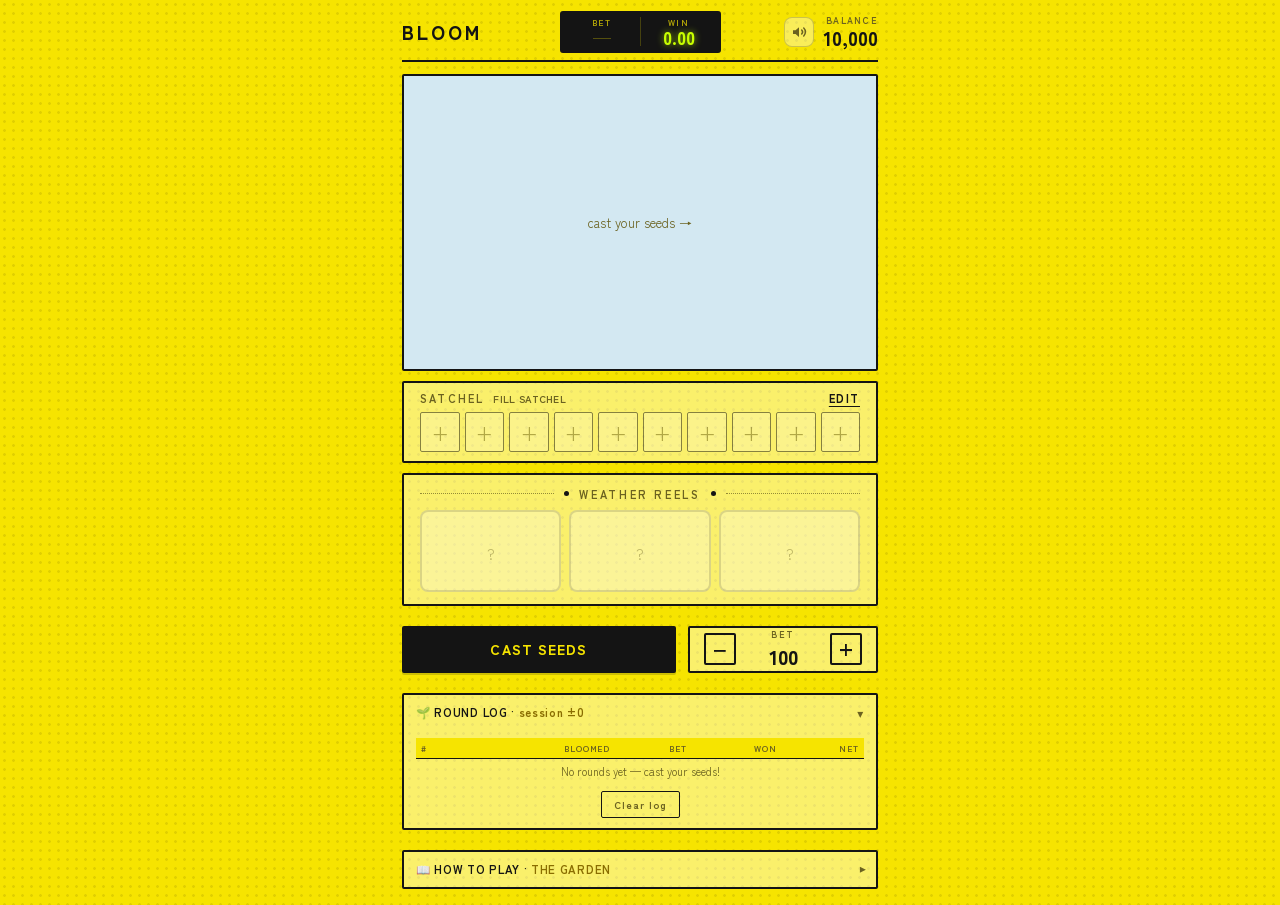
==== commit eec0926e: "BLOOM: WIN scoreboard reads to 2 decimals; nudge the satchel puff right and up WIN scoreboard: setSc" ====
--- a/games/bloom.html
+++ b/games/bloom.html
@@ -1028,7 +1028,7 @@
   <div class="hud-board" id="roundWinCard">
     <div class="board-cell board-bet"><span class="hud-label">BET</span><b class="hud-val" id="lockedBet">—</b></div>
     <span class="board-div" aria-hidden="true"></span>
-    <div class="board-cell board-win"><span class="hud-label" id="roundWinCap">WIN</span><b class="hud-val" id="roundWinNum">0</b></div>
+    <div class="board-cell board-win"><span class="hud-label" id="roundWinCap">WIN</span><b class="hud-val" id="roundWinNum">0.00</b></div>
   </div>
   <div class="hud-row">
     <!-- Volume control (mirrors Monkey Moonshine): speaker icon opens MUSIC + SFX sliders -->
@@ -4407,15 +4407,33 @@
     {cx:300,cy:210,ang:38, sc:1.4,d:0.10}
   ];
   const SATCHEL=[
-    {cx:205,cy:140,sc:1.9, body:'sunflower', pal:'SUN', d:0.02},
-    {cx:300,cy:120,sc:1.5, body:'anemone',   pal:'ANB', d:0.12},
-    {cx:128,cy:158,sc:1.4, body:'poppy',     pal:'POP', d:0.16},
-    {cx:255,cy:200,sc:1.3, body:'rose',      pal:'ROSE',d:0.22},
-    {cx:96, cy:120,sc:1.05,body:'dianthus',  pal:'DIAN',d:0.26}
+    // top of the column
+    {cx:130,cy:44, sc:1.2, body:'cornflower',pal:'CORN',d:0.30},
+    {cx:215,cy:56, sc:1.1, body:'dianthus',  pal:'DIAN',d:0.32},
+    {cx:60, cy:70, sc:1.1, body:'anemone',   pal:'ANV', d:0.34},
+    // upper
+    {cx:165,cy:108,sc:1.45,body:'anemone',   pal:'ANB', d:0.10},
+    {cx:90, cy:120,sc:1.3, body:'poppy',     pal:'POP', d:0.06},
+    {cx:262,cy:116,sc:1.2, body:'cornflower',pal:'CORN',d:0.22},
+    // centre
+    {cx:150,cy:158,sc:1.75,body:'sunflower', pal:'SUN', d:0.02},
+    {cx:45, cy:160,sc:1.25,body:'dianthus',  pal:'DIAN',d:0.24},
+    {cx:255,cy:170,sc:1.3, body:'rose',      pal:'ROSE',d:0.16},
+    // lower
+    {cx:110,cy:206,sc:1.4, body:'rose',      pal:'ROSE',d:0.18},
+    {cx:205,cy:212,sc:1.3, body:'anemone',   pal:'ANV', d:0.20},
+    {cx:298,cy:206,sc:1.1, body:'dianthus',  pal:'DIAN',d:0.26},
+    // bottom of the column
+    {cx:150,cy:258,sc:1.25,body:'poppy',     pal:'POP', d:0.24},
+    {cx:72, cy:250,sc:1.1, body:'cornflower',pal:'CORN',d:0.30}
   ];
   const SATCHEL_LEAVES=[
-    {cx:172,cy:205,ang:-36,sc:1.7,d:0.05},
-    {cx:284,cy:205,ang:34, sc:1.5,d:0.10}
+    {cx:100,cy:256,ang:-40,sc:1.6, d:0.06},
+    {cx:210,cy:258,ang:34, sc:1.5, d:0.12},
+    {cx:45, cy:206,ang:-60,sc:1.3, d:0.16},
+    {cx:278,cy:200,ang:52, sc:1.3, d:0.18},
+    {cx:128,cy:86, ang:6,  sc:1.4, d:0.12},
+    {cx:225,cy:98, ang:40, sc:1.2, d:0.16}
   ];
   const clamp=(v,a,b)=>Math.max(a,Math.min(b,v));
   const easeGrow=x=>1-Math.pow(1-x,3);
@@ -4607,12 +4625,12 @@
     const satBar=document.querySelector('.satchel-bar');
     if(wrap&&sat&&satBar){
       const wr=wrap.getBoundingClientRect(), sr=satBar.getBoundingClientRect();
-      const w=Math.min(165, wr.width*0.40);
+      const w=Math.min(205, wr.width*0.50);
       sat.style.width=w+'px'; sat.style.height=(w*0.62)+'px';
       // pinned to the satchel row, peeking out from BEHIND the card's left edge; the
-      // flowers sit level with the satchel and spill into the gutter/margin beside it.
-      sat.style.left=(sr.left - wr.left - w*0.62)+'px';
-      sat.style.top =(sr.bottom - wr.top - w*0.58)+'px';
+      // flowers hug the satchel as a tall column and spill into the gutter/margin.
+      sat.style.left=(sr.left - wr.left - w*0.38)+'px';
+      sat.style.top =(sr.top - wr.top + sr.height*0.5 - w*0.42)+'px';
     }
   }
   const mid=(a,b,t,dy)=>({x:a.x+(b.x-a.x)*t, y:a.y+(b.y-a.y)*t+(dy||0)});
@@ -5538,8 +5556,8 @@
 // settles on the final payout. Its caption shows the running × of the bet.
 function setScoreWin(target, pulse){
   const el=$('#roundWinNum'); if(!el) return;
-  target=Math.round(target||0);
-  const from=parseInt((el.textContent||'0').replace(/[^0-9-]/g,''),10)||0;
+  target=(+target)||0;                             // keep cents — the WIN reads to 2dp
+  const from=parseFloat((el.textContent||'0').replace(/[^0-9.\-]/g,''))||0;
   if(_sbTween) cancelAnimationFrame(_sbTween);
   const bet=(round&&round.bet!=null)?round.bet:(state.config.bet||0);
   const cap=$('#roundWinCap');
@@ -5550,7 +5568,7 @@
   const dur=420, t0=performance.now();
   const step=(now)=>{
     const p=Math.min(1,(now-t0)/dur), e=1-Math.pow(1-p,3);
-    el.textContent=Math.round(from+(target-from)*e).toLocaleString();
+    el.textContent=(from+(target-from)*e).toLocaleString(undefined,{minimumFractionDigits:2,maximumFractionDigits:2});
     if(p<1) _sbTween=requestAnimationFrame(step);
   };
   _sbTween=requestAnimationFrame(step);
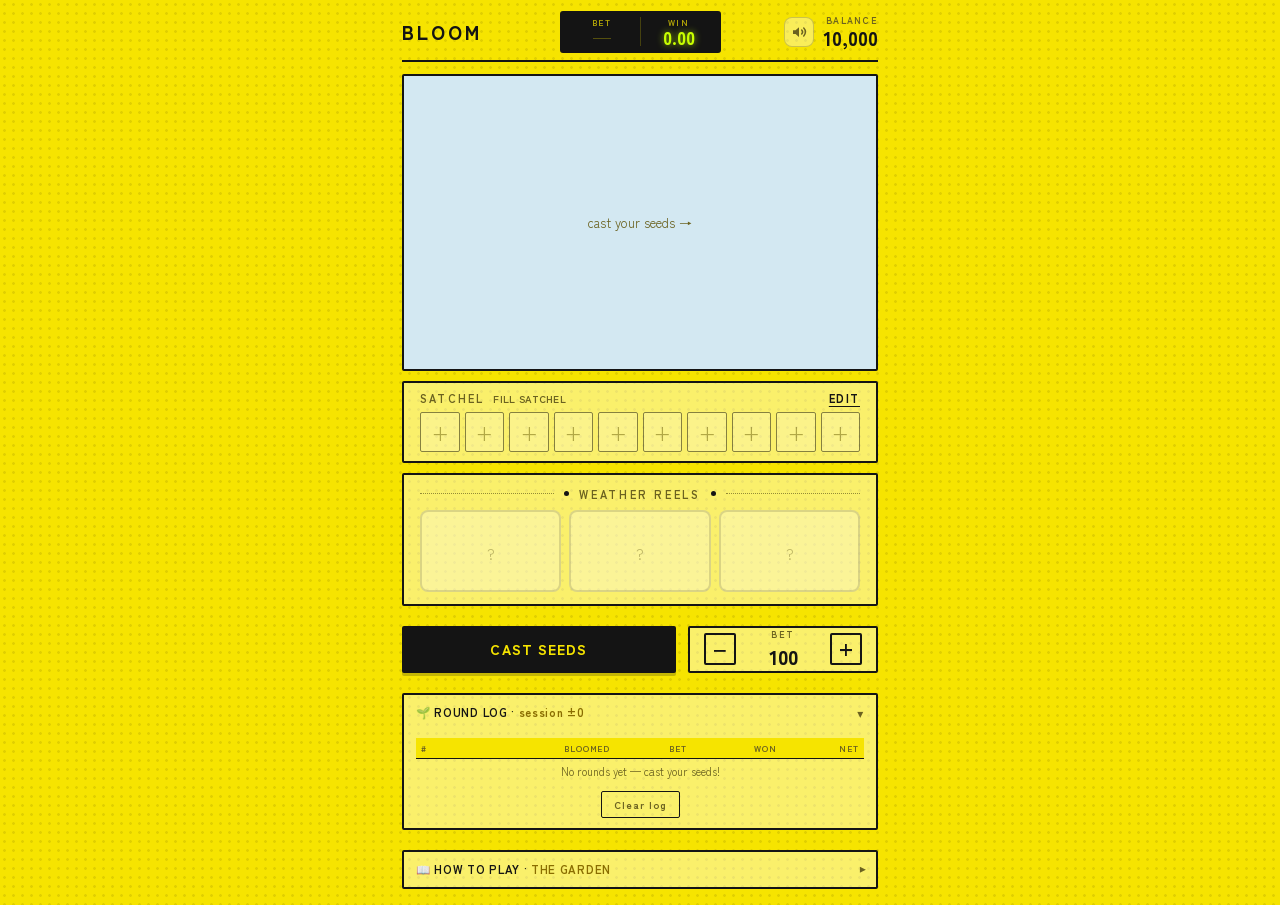
==== commit 10a1b9e0: "BLOOM: tactile main button + cut spin-time jank (kept the spin lengths) Reverted the reel/wheel dura" ====
--- a/games/bloom.html
+++ b/games/bloom.html
@@ -789,11 +789,14 @@
      plot, above the flowers (rain/snow fall in front) but below the POLLINATE
      swarm (z6). Fades in when a weather lands. */
   .garden-fx{position:absolute;inset:0;z-index:2;pointer-events:none;
-    opacity:0;transition:opacity .3s ease}                          /* fade-OUT (matches FX_FADE_OUT_MS) */
+    opacity:0;transition:opacity .3s ease;contain:layout paint}       /* fade-OUT (matches FX_FADE_OUT_MS) */
   .garden-fx.on{opacity:.9;transition:opacity .12s ease}           /* quick fade-IN so a short pass isn't faint */
   /* a fresh <img> is created per land (see paintGardenFx) so the gif always animates
-     from frame 0; stretched to fill the plot like the old background-size:100% 100% */
-  .garden-fx img{position:absolute;inset:0;width:100%;height:100%;object-fit:fill;display:block}
+     from frame 0; stretched to fill the plot like the old background-size:100% 100%.
+     Its own compositor layer (translateZ) isolates the gif's per-frame repaints so the
+     bed/plants beneath it are not re-rastered every gif frame — keeps spins smooth. */
+  .garden-fx img{position:absolute;inset:0;width:100%;height:100%;object-fit:fill;display:block;
+    transform:translateZ(0);will-change:transform;backface-visibility:hidden}
   /* sound on/off toggle — sits in the garden's top-left over empty sky (z5: above
      the weather fx, below the POLLINATE swarm) */
   .snd-toggle{position:absolute;top:6px;left:6px;z-index:5;width:30px;height:30px;padding:0;
@@ -848,14 +851,17 @@
   .bottom-bar .main-action{position:relative;overflow:hidden;flex:1 1 auto;
     background:var(--accent);color:var(--btn-ink);border:2px solid var(--accent);
     border-radius:2px;font-size:14px;font-weight:800;letter-spacing:.08em;text-transform:uppercase;
-    white-space:nowrap;padding:0 14px;min-height:44px;box-shadow:0 2px 0 rgba(20,20,20,.18)}
+    white-space:nowrap;padding:0 14px;min-height:44px;box-shadow:0 3px 0 rgba(20,20,20,.22);
+    touch-action:manipulation;user-select:none;-webkit-user-select:none;
+    transition:transform .07s ease,box-shadow .07s ease,filter .07s ease}
   /* moving light-sweep shimmer + a soft shine glow on the primary CTA */
   .bottom-bar .main-action::before{content:"";position:absolute;top:0;bottom:0;left:0;width:60%;
     background:linear-gradient(100deg,transparent 0%,rgba(255,255,255,.28) 40%,rgba(246,228,0,.92) 50%,rgba(255,255,255,.28) 60%,transparent 100%);
     transform:translateX(-180%) skewX(-18deg);animation:castshimmer 3.4s ease-in-out infinite;pointer-events:none;
     will-change:transform;backface-visibility:hidden}
   .bottom-bar .main-action:hover{box-shadow:0 0 0 2px var(--accent),0 0 16px -2px rgba(20,20,20,.5)}
-  .bottom-bar .main-action:active{transform:translateY(1px)}
+  .bottom-bar .main-action:active{transform:translateY(3px) scale(.99);
+    box-shadow:inset 0 2px 5px rgba(20,20,20,.32);filter:brightness(.94)}
   @keyframes castshimmer{0%{transform:translateX(-180%) skewX(-18deg)}55%,100%{transform:translateX(320%) skewX(-18deg)}}
   @media (prefers-reduced-motion:reduce){.bottom-bar .main-action::before{animation:none;opacity:0}}
   /* phones: the bet stepper was eating >half the bar, squeezing the action button
@@ -4596,7 +4602,7 @@
     return '<svg viewBox="0 0 545 300" width="100%" height="100%" preserveAspectRatio="xMidYMax meet" style="overflow:visible;display:block">'+svg+'</svg>';
   }
   const REDUCED = (typeof matchMedia==='function') && matchMedia('(prefers-reduced-motion: reduce)').matches;
-  let start=-1e9, raf=0, active=false, birdAnim=null;
+  let start=-1e9, raf=0, active=false, birdAnim=null, _lastGrow=0;
   function hosts(){ return ['blmFxBack','blmFxFront','blmFxScore','blmFxSatchel'].map(id=>document.getElementById(id)); }
   function render(p, clk){
     const b=document.getElementById('blmFxBack'), f=document.getElementById('blmFxFront');
@@ -4661,11 +4667,15 @@
   function frame(now){
     const clk=now/1000; let p=0;
     if(start>-9e8){ const el=(now-start)/1000; p=easeGrow(clamp(el/DUR,0,1)); }
-    render(p, clk);
-    // Rebuilding the ~860-path clusters via innerHTML is only needed WHILE they grow.
-    // Once fully bloomed we stop the rAF and hold the final frame static — a cheap CSS
-    // transform (.blm-fx svg) carries the idle sway from there. The hummingbird runs on
-    // the Web Animations API, not this loop, so nothing keeps churning at 60fps.
+    // Throttle the heavy multi-cluster innerHTML rebuild to ~33fps (the final frame
+    // always draws). Rebuilding four bouquets of SVG every 16ms briefly pegs the main
+    // thread when POLLINATE fires; at ~30ms the grow still reads smooth but leaves
+    // headroom so a button press right as the bonus starts still feels instant.
+    if(p>=1 || now-_lastGrow>=30){ _lastGrow=now; render(p, clk); }
+    // Rebuilding the clusters via innerHTML is only needed WHILE they grow. Once fully
+    // bloomed we stop the rAF and hold the final frame static — a cheap CSS transform
+    // (.blm-fx svg) carries the idle sway from there. The hummingbird runs on the Web
+    // Animations API, not this loop, so nothing keeps churning at 60fps.
     if(active && p<1){ raf=requestAnimationFrame(frame); }
     else { active=false; raf=0; }
   }
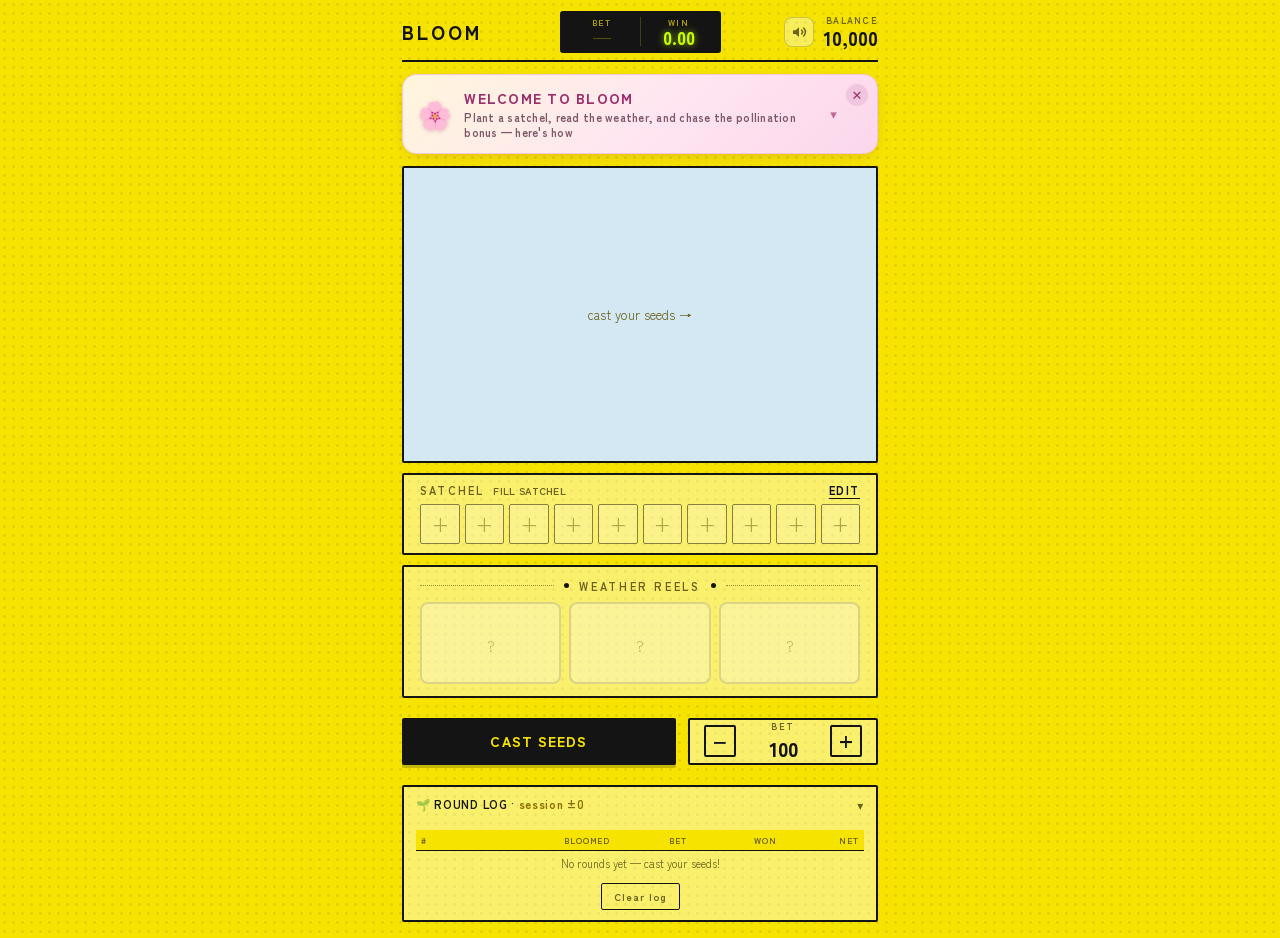
==== commit 722b4104: "BLOOM: move HOW TO PLAY into a welcoming banner pinned at the top of the play view Experiment: repla" ====
--- a/games/bloom.html
+++ b/games/bloom.html
@@ -489,6 +489,43 @@
     .rlog-scroll{max-height:170px}
   }
 
+  /* ---- WELCOME / LEARN TO PLAY banner (pinned at the top of the play view) ----
+     A soft, welcoming card that greets new players and expands into the full
+     rundown. Dismissable (remembered), so returning players aren't nagged. */
+  .htpbanner{position:relative;border-radius:14px;overflow:hidden;margin-bottom:2px;
+    background:linear-gradient(135deg,#fff6dc 0%,#ffe6f1 52%,#fbd7ec 100%);
+    border:1.5px solid #f3c7de;box-shadow:0 4px 16px -7px rgba(150,55,105,.4)}
+  .htpbanner[hidden]{display:none}
+  .htpbanner-head{display:flex;align-items:center;gap:12px;width:100%;
+    padding:13px 40px 13px 15px;background:transparent;border:none;cursor:pointer;
+    text-align:left;font-family:inherit;color:#5a3a48}
+  .htpbanner-emoji{font-size:27px;line-height:1;flex:none;
+    filter:drop-shadow(0 1px 2px rgba(150,55,105,.3))}
+  .htpbanner-txt{display:flex;flex-direction:column;gap:2px;flex:1 1 auto;min-width:0}
+  .htpbanner-title{font-family:var(--ui);font-weight:800;letter-spacing:.09em;font-size:14px;
+    text-transform:uppercase;color:#9c2f6b}
+  .htpbanner-sub{font-size:11px;line-height:1.35;color:#7c5768}
+  .htpbanner-chevron{font-size:13px;color:#c06a95;transition:transform .25s ease;flex:none}
+  .htpbanner.open .htpbanner-chevron{transform:rotate(180deg)}
+  .htpbanner-x{position:absolute;top:9px;right:9px;width:22px;height:22px;border-radius:50%;
+    border:none;background:rgba(156,47,107,.12);color:#9c2f6b;font-size:13px;line-height:1;
+    cursor:pointer;display:flex;align-items:center;justify-content:center;padding:0;
+    transition:background .15s ease}
+  .htpbanner-x:hover{background:rgba(156,47,107,.24)}
+  .htpbanner-body{max-height:0;opacity:0;overflow:hidden;
+    transition:max-height .38s cubic-bezier(.2,.9,.3,1),opacity .22s ease}
+  .htpbanner.open .htpbanner-body{max-height:1000px;opacity:1}
+  .htpbanner-inner{padding:3px 16px 15px}
+  .htpbanner-intro{font-size:11.5px;line-height:1.55;color:#5f4351;margin:0 0 11px}
+  .htpbanner-intro b{color:#b02e77}
+  /* re-tint the shared step/def styles to sit on the warm banner */
+  .htpbanner .htp-steps li{color:#5f4351}
+  .htpbanner .htp-steps li b{color:#b02e77}
+  .htpbanner .htp-steps li::before{background:#e0559a;color:#fff}
+  .htpbanner .htp-sub{color:#a5688a}
+  .htpbanner .htp-defs div{color:#5f4351;border-top-color:rgba(150,55,105,.16)}
+  .htpbanner .htp-defs b{color:#b02e77}
+
   /* DECK */
   .flowergrid{display:grid;grid-template-columns:repeat(auto-fill,minmax(min(330px,100%),1fr));gap:14px}
   .fcard h3{margin:0 0 2px}
@@ -1066,6 +1103,40 @@
   <div class="stage stage-play">
     <div class="reelwrap kiiro-stack">
 
+      <!-- WELCOME / LEARN TO PLAY — a friendly banner pinned at the top of the play
+           view; expands into the full rundown, and can be dismissed (remembered). -->
+      <div class="htpbanner" id="htpBanner">
+        <button class="htpbanner-head" id="htpBannerHead" type="button" aria-expanded="false" aria-controls="htpBannerBody">
+          <span class="htpbanner-emoji" aria-hidden="true">🌸</span>
+          <span class="htpbanner-txt">
+            <span class="htpbanner-title">Welcome to BLOOM</span>
+            <span class="htpbanner-sub">Plant a satchel, read the weather, and chase the pollination bonus — here's how</span>
+          </span>
+          <span class="htpbanner-chevron" id="htpBannerChevron" aria-hidden="true">▾</span>
+        </button>
+        <button class="htpbanner-x" id="htpBannerX" type="button" aria-label="Dismiss">✕</button>
+        <div class="htpbanner-body" id="htpBannerBody">
+          <div class="htpbanner-inner">
+            <p class="htpbanner-intro">Plant a satchel of flowers, then let the weather decide which ones <b>bloom</b> and pay — and which ones <b>wilt</b>. Match the weather reels to send the bees out for a multiplier bonus.</p>
+            <ol class="htp-steps">
+              <li>Tap <b>EDIT</b> to fill your satchel with up to <b>10 seeds</b>. Every flower has its own sprout chance, payout, and weather it loves or fears.</li>
+              <li>Set your <b>bet</b> and press <b>CAST SEEDS</b>. Your bet is staked across the whole satchel; each seed then tries to <b>sprout</b> at its flower's take rate.</li>
+              <li>Spin the <b>weather reels</b> — three draws, one at a time. Each weather pushes your sprouted flowers to <b>bloom</b> (grow &amp; pay) or <b>wilt</b> (die for the round).</li>
+              <li>Every living <b>bloom</b> pays a percentage of your bet. Bloom a flower <b>twice</b> for a <b>SUPER BLOOM</b> — a bigger multiple of that flower's pay.</li>
+              <li>A <b>butterfly</b> weather is wild — it revives a wilted or dud seed back to life and helps complete a line.</li>
+              <li>Land <b>3 matching weathers</b> (butterflies count as wild) to trigger <b>POLLINATE</b>: the bees fly out and every blooming flower spins its own wheel, multiplying its payout up to <b>×10</b>.</li>
+            </ol>
+            <div class="htp-sub">Key terms</div>
+            <div class="htp-defs">
+              <div><b>Sprout</b> — a seed that took root. Only sprouted flowers can bloom.</div>
+              <div><b>Bloom / Super Bloom</b> — one / two growth steps. Each step pays more of your bet.</div>
+              <div><b>Wilt</b> — the flower died this round and pays nothing (a butterfly can revive it).</div>
+              <div><b>Pollinate</b> — the bonus a matching 3-reel line triggers: a wheel spin per blooming flower.</div>
+            </div>
+          </div>
+        </div>
+      </div>
+
       <!-- GARDEN (blue sky + dirt) -->
       <div class="dirt dirt-stacked garden-card" id="dirt">
         <div class="bed-layer" id="bedLayer"></div>
@@ -1154,34 +1225,6 @@
         </div>
       </div>
 
-      <!-- HOW TO PLAY — collapsible player rundown of the mechanics (closed by
-           default), mirrors the round log's collapse pattern. -->
-      <div class="htp card" id="htpPanel">
-        <div class="htp-head" id="htpHead">
-          <span>📖 HOW TO PLAY · <span style="color:var(--gold)">THE GARDEN</span></span>
-          <span class="htp-chevron" id="htpChevron">▾</span>
-        </div>
-        <div class="htp-body">
-          <div class="htp-inner">
-            <p class="htp-p">Plant a satchel of flowers, then let the weather decide which ones <b>bloom</b> and pay — and which ones <b>wilt</b>. Match the weather reels to send the bees out for a multiplier bonus.</p>
-            <ol class="htp-steps">
-              <li>Tap <b>EDIT</b> to fill your satchel with up to <b>10 seeds</b>. Every flower has its own sprout chance, payout, and weather it loves or fears.</li>
-              <li>Set your <b>bet</b> and press <b>CAST SEEDS</b>. Your bet is staked across the whole satchel; each seed then tries to <b>sprout</b> at its flower's take rate.</li>
-              <li>Spin the <b>weather reels</b> — three draws, one at a time. Each weather pushes your sprouted flowers to <b>bloom</b> (grow &amp; pay) or <b>wilt</b> (die for the round).</li>
-              <li>Every living <b>bloom</b> pays a percentage of your bet. Bloom a flower <b>twice</b> for a <b>SUPER BLOOM</b> — a bigger multiple of that flower's pay.</li>
-              <li>A <b>butterfly</b> weather is wild — it revives a wilted or dud seed back to life and helps complete a line.</li>
-              <li>Land <b>3 matching weathers</b> (butterflies count as wild) to trigger <b>POLLINATE</b>: the bees fly out and every blooming flower spins its own wheel, multiplying its payout up to <b>×10</b>.</li>
-            </ol>
-            <div class="htp-sub">Key terms</div>
-            <div class="htp-defs">
-              <div><b>Sprout</b> — a seed that took root. Only sprouted flowers can bloom.</div>
-              <div><b>Bloom / Super Bloom</b> — one / two growth steps. Each step pays more of your bet.</div>
-              <div><b>Wilt</b> — the flower died this round and pays nothing (a butterfly can revive it).</div>
-              <div><b>Pollinate</b> — the bonus a matching 3-reel line triggers: a wheel spin per blooming flower.</div>
-            </div>
-          </div>
-        </div>
-      </div>
 
     </div>
   </div>
@@ -5015,9 +5058,16 @@
   renderRoundLog();                            // paint the empty state on load
 })();
 
-(function wireHowToPlay(){
-  const head=$('#htpHead'), panel=$('#htpPanel');
-  if(head&&panel) head.addEventListener('click',()=>panel.classList.toggle('open'));
+(function wireWelcomeBanner(){
+  const banner=$('#htpBanner'), head=$('#htpBannerHead'), x=$('#htpBannerX');
+  if(!banner) return;
+  const ls=(k)=>{ try{ return localStorage.getItem(k); }catch(_){ return null; } };
+  const put=(k,v)=>{ try{ localStorage.setItem(k,v); }catch(_){} };
+  if(ls('bloom_welcome_hide')==='1'){ banner.hidden=true; return; }   // dismissed for good
+  const apply=(on)=>{ banner.classList.toggle('open',on); if(head) head.setAttribute('aria-expanded',on?'true':'false'); };
+  apply(ls('bloom_welcome_open')==='1');                              // default collapsed; restore if remembered open
+  if(head) head.addEventListener('click',()=>{ const on=!banner.classList.contains('open'); apply(on); put('bloom_welcome_open',on?'1':'0'); });
+  if(x) x.addEventListener('click',(e)=>{ e.stopPropagation(); banner.hidden=true; put('bloom_welcome_hide','1'); });
 })();
 
 // Casino reel spin: stack N random tiles above the landing tile, then scroll the
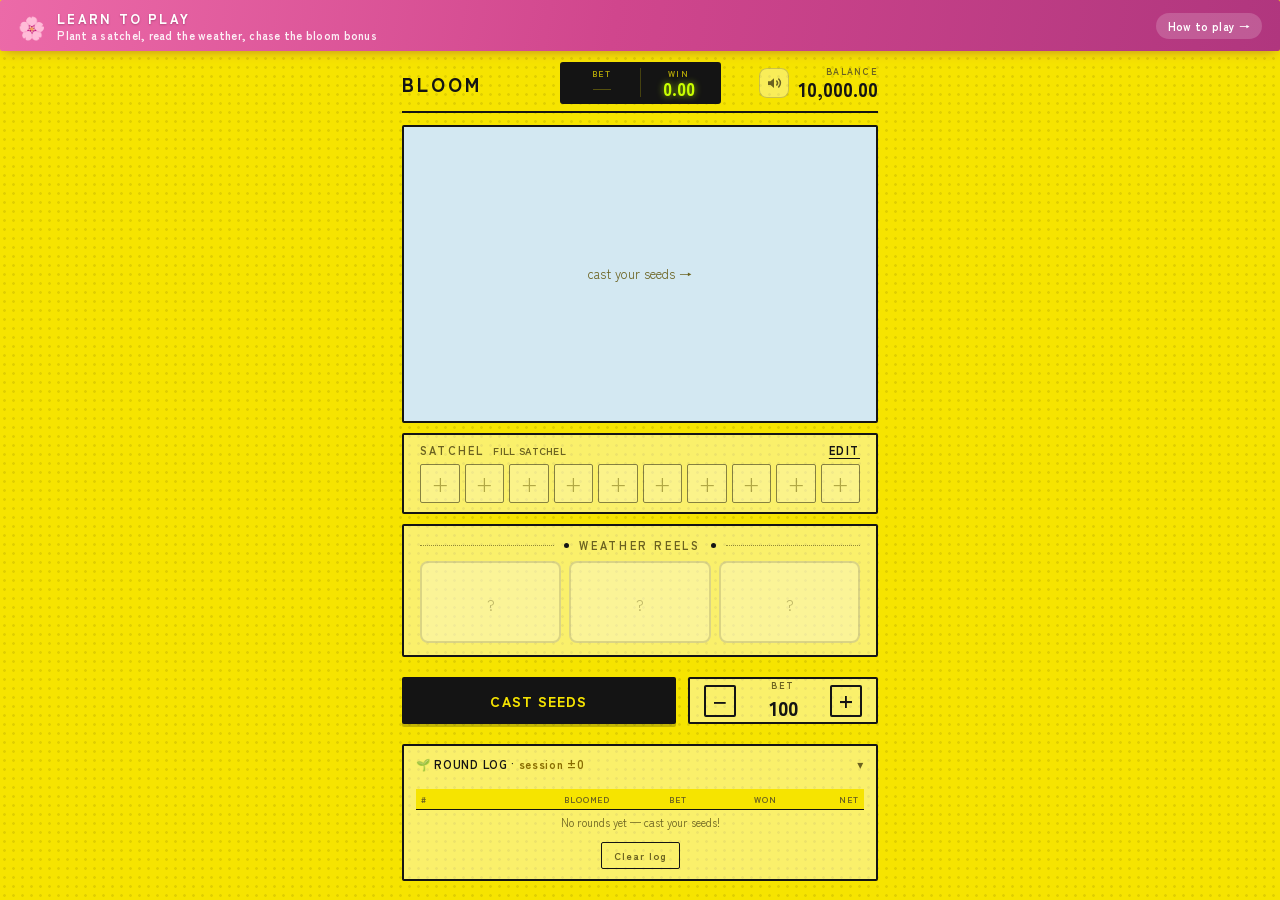
==== commit 05d3d16e: "BLOOM: LEARN TO PLAY as a full-width pinned top bar + balance to 2 decimals Replaced the in-panel we" ====
--- a/games/bloom.html
+++ b/games/bloom.html
@@ -489,42 +489,56 @@
     .rlog-scroll{max-height:170px}
   }
 
-  /* ---- WELCOME / LEARN TO PLAY banner (pinned at the top of the play view) ----
-     A soft, welcoming card that greets new players and expands into the full
-     rundown. Dismissable (remembered), so returning players aren't nagged. */
-  .htpbanner{position:relative;border-radius:14px;overflow:hidden;margin-bottom:2px;
-    background:linear-gradient(135deg,#fff6dc 0%,#ffe6f1 52%,#fbd7ec 100%);
-    border:1.5px solid #f3c7de;box-shadow:0 4px 16px -7px rgba(150,55,105,.4)}
-  .htpbanner[hidden]{display:none}
-  .htpbanner-head{display:flex;align-items:center;gap:12px;width:100%;
-    padding:13px 40px 13px 15px;background:transparent;border:none;cursor:pointer;
-    text-align:left;font-family:inherit;color:#5a3a48}
-  .htpbanner-emoji{font-size:27px;line-height:1;flex:none;
-    filter:drop-shadow(0 1px 2px rgba(150,55,105,.3))}
-  .htpbanner-txt{display:flex;flex-direction:column;gap:2px;flex:1 1 auto;min-width:0}
-  .htpbanner-title{font-family:var(--ui);font-weight:800;letter-spacing:.09em;font-size:14px;
-    text-transform:uppercase;color:#9c2f6b}
-  .htpbanner-sub{font-size:11px;line-height:1.35;color:#7c5768}
-  .htpbanner-chevron{font-size:13px;color:#c06a95;transition:transform .25s ease;flex:none}
-  .htpbanner.open .htpbanner-chevron{transform:rotate(180deg)}
-  .htpbanner-x{position:absolute;top:9px;right:9px;width:22px;height:22px;border-radius:50%;
-    border:none;background:rgba(156,47,107,.12);color:#9c2f6b;font-size:13px;line-height:1;
-    cursor:pointer;display:flex;align-items:center;justify-content:center;padding:0;
-    transition:background .15s ease}
-  .htpbanner-x:hover{background:rgba(156,47,107,.24)}
-  .htpbanner-body{max-height:0;opacity:0;overflow:hidden;
-    transition:max-height .38s cubic-bezier(.2,.9,.3,1),opacity .22s ease}
-  .htpbanner.open .htpbanner-body{max-height:1000px;opacity:1}
-  .htpbanner-inner{padding:3px 16px 15px}
-  .htpbanner-intro{font-size:11.5px;line-height:1.55;color:#5f4351;margin:0 0 11px}
-  .htpbanner-intro b{color:#b02e77}
-  /* re-tint the shared step/def styles to sit on the warm banner */
-  .htpbanner .htp-steps li{color:#5f4351}
-  .htpbanner .htp-steps li b{color:#b02e77}
-  .htpbanner .htp-steps li::before{background:#e0559a;color:#fff}
-  .htpbanner .htp-sub{color:#a5688a}
-  .htpbanner .htp-defs div{color:#5f4351;border-top-color:rgba(150,55,105,.16)}
-  .htpbanner .htp-defs b{color:#b02e77}
+  /* ---- LEARN TO PLAY bar — full-width, pinned at the very top of the game (above
+     the BLOOM wordmark). Always present; tap opens the guide overlay. A subtle light
+     sweep + a gently swaying flower give it life without being distracting. */
+  .learnbar{position:sticky;top:0;z-index:30;display:flex;align-items:center;gap:12px;
+    width:100%;padding:9px 18px;border:none;cursor:pointer;text-align:left;color:#fff;
+    font-family:inherit;overflow:hidden;
+    background:linear-gradient(100deg,#ec6aa8 0%,#d0468d 48%,#b0367e 100%);
+    box-shadow:0 3px 12px -4px rgba(120,30,80,.55)}
+  .learnbar-glow{position:absolute;top:0;bottom:0;left:0;width:42%;pointer-events:none;
+    background:linear-gradient(100deg,transparent,rgba(255,255,255,.18) 50%,transparent);
+    transform:translateX(-170%) skewX(-16deg);animation:learnsweep 6s ease-in-out infinite}
+  @keyframes learnsweep{0%{transform:translateX(-170%) skewX(-16deg)}55%,100%{transform:translateX(330%) skewX(-16deg)}}
+  .learnbar-flower{font-size:22px;line-height:1;flex:none;transform-origin:50% 90%;
+    animation:learnbob 3.6s ease-in-out infinite}
+  @keyframes learnbob{0%,100%{transform:rotate(-6deg)}50%{transform:rotate(6deg)}}
+  .learnbar-txt{display:flex;flex-direction:column;gap:1px;flex:1 1 auto;min-width:0}
+  .learnbar-title{font-family:var(--ui);font-weight:800;letter-spacing:.17em;font-size:13px;
+    text-transform:uppercase;text-shadow:0 1px 2px rgba(90,20,55,.35)}
+  .learnbar-sub{font-size:11px;line-height:1.2;color:rgba(255,255,255,.9);
+    white-space:nowrap;overflow:hidden;text-overflow:ellipsis}
+  .learnbar-cta{flex:none;font-size:11px;font-weight:700;letter-spacing:.03em;
+    background:rgba(255,255,255,.18);padding:5px 12px;border-radius:20px;white-space:nowrap;
+    transition:background .15s ease,transform .15s ease}
+  .learnbar:hover .learnbar-cta{background:rgba(255,255,255,.3)}
+  .learnbar:active{filter:brightness(.96)}
+  @media(max-width:430px){ .learnbar{padding:8px 13px} .learnbar-cta{display:none} }
+  @media (prefers-reduced-motion:reduce){ .learnbar-glow,.learnbar-flower{animation:none} }
+
+  /* guide overlay opened from the LEARN TO PLAY bar */
+  .learn-modal{position:fixed;inset:0;z-index:200;display:flex;align-items:center;
+    justify-content:center;padding:16px}
+  .learn-modal[hidden]{display:none}
+  .learn-modal-backdrop{position:absolute;inset:0;background:rgba(40,10,30,.55)}
+  .learn-modal-card{position:relative;z-index:1;width:min(560px,100%);max-height:88vh;overflow:auto;
+    background:linear-gradient(160deg,#fff6dc 0%,#ffe6f1 60%,#fbd7ec 100%);
+    border:1.5px solid #f3c7de;border-radius:16px;box-shadow:0 20px 54px -12px rgba(120,30,80,.55);
+    animation:learnpop .28s cubic-bezier(.2,.9,.3,1)}
+  @keyframes learnpop{from{opacity:0;transform:translateY(14px) scale(.98)}to{opacity:1;transform:none}}
+  .learn-modal-head{display:flex;align-items:center;justify-content:space-between;gap:10px;padding:15px 16px 8px}
+  .learn-modal-title{font-family:var(--ui);font-weight:800;letter-spacing:.05em;font-size:15px;color:#9c2f6b}
+  .learn-modal-close{width:28px;height:28px;border-radius:50%;border:none;flex:none;cursor:pointer;
+    background:rgba(156,47,107,.14);color:#9c2f6b;font-size:14px}
+  .learn-modal-close:hover{background:rgba(156,47,107,.26)}
+  .learn-modal-body{padding:0 18px 18px}
+  .htpbanner-intro{font-size:11.5px;line-height:1.55;margin:0 0 11px}
+  .learn-modal-body .htpbanner-intro,.learn-modal-body .htp-steps li,.learn-modal-body .htp-defs div{color:#5f4351}
+  .learn-modal-body .htpbanner-intro b,.learn-modal-body .htp-steps li b,.learn-modal-body .htp-defs b{color:#b02e77}
+  .learn-modal-body .htp-steps li::before{background:#e0559a;color:#fff}
+  .learn-modal-body .htp-sub{color:#a5688a}
+  .learn-modal-body .htp-defs div{border-top-color:rgba(150,55,105,.16)}
 
   /* DECK */
   .flowergrid{display:grid;grid-template-columns:repeat(auto-fill,minmax(min(330px,100%),1fr));gap:14px}
@@ -1041,6 +1055,45 @@
 </style>
 </head>
 <body>
+<!-- LEARN TO PLAY — a full-width bar pinned at the very top of the game, above the
+     BLOOM wordmark. Always present (not dismissable); tap to open the full guide. -->
+<button class="learnbar" id="learnBar" type="button" aria-haspopup="dialog">
+  <span class="learnbar-glow" aria-hidden="true"></span>
+  <span class="learnbar-flower" aria-hidden="true">🌸</span>
+  <span class="learnbar-txt">
+    <span class="learnbar-title">LEARN TO PLAY</span>
+    <span class="learnbar-sub">Plant a satchel, read the weather, chase the bloom bonus</span>
+  </span>
+  <span class="learnbar-cta" aria-hidden="true">How to play →</span>
+</button>
+<!-- Guide overlay opened from the LEARN TO PLAY bar -->
+<div class="learn-modal" id="learnModal" hidden>
+  <div class="learn-modal-backdrop" id="learnModalBackdrop"></div>
+  <div class="learn-modal-card" role="dialog" aria-modal="true" aria-label="How to play BLOOM">
+    <div class="learn-modal-head">
+      <div class="learn-modal-title"><span aria-hidden="true">🌸</span> How to play BLOOM</div>
+      <button type="button" class="learn-modal-close" id="learnModalClose" aria-label="Close">✕</button>
+    </div>
+    <div class="learn-modal-body">
+      <p class="htpbanner-intro">Plant a satchel of flowers, then let the weather decide which ones <b>bloom</b> and pay — and which ones <b>wilt</b>. Match the weather reels to send the bees out for a multiplier bonus.</p>
+      <ol class="htp-steps">
+        <li>Tap <b>EDIT</b> to fill your satchel with up to <b>10 seeds</b>. Every flower has its own sprout chance, payout, and weather it loves or fears.</li>
+        <li>Set your <b>bet</b> and press <b>CAST SEEDS</b>. Your bet is staked across the whole satchel; each seed then tries to <b>sprout</b> at its flower's take rate.</li>
+        <li>Spin the <b>weather reels</b> — three draws, one at a time. Each weather pushes your sprouted flowers to <b>bloom</b> (grow &amp; pay) or <b>wilt</b> (die for the round).</li>
+        <li>Every living <b>bloom</b> pays a percentage of your bet. Bloom a flower <b>twice</b> for a <b>SUPER BLOOM</b> — a bigger multiple of that flower's pay.</li>
+        <li>A <b>butterfly</b> weather is wild — it revives a wilted or dud seed back to life and helps complete a line.</li>
+        <li>Land <b>3 matching weathers</b> (butterflies count as wild) to trigger <b>POLLINATE</b>: the bees fly out and every blooming flower spins its own wheel, multiplying its payout up to <b>×10</b>.</li>
+      </ol>
+      <div class="htp-sub">Key terms</div>
+      <div class="htp-defs">
+        <div><b>Sprout</b> — a seed that took root. Only sprouted flowers can bloom.</div>
+        <div><b>Bloom / Super Bloom</b> — one / two growth steps. Each step pays more of your bet.</div>
+        <div><b>Wilt</b> — the flower died this round and pays nothing (a butterfly can revive it).</div>
+        <div><b>Pollinate</b> — the bonus a matching 3-reel line triggers: a wheel spin per blooming flower.</div>
+      </div>
+    </div>
+  </div>
+</div>
 <header class="kiiro-header">
   <!-- POLLINATE title flourish: a flower cluster grows behind (back) and over
        (front) the BLOOM wordmark; hidden until the bonus triggers -->
@@ -1102,40 +1155,6 @@
 <section class="view active" id="view-play">
   <div class="stage stage-play">
     <div class="reelwrap kiiro-stack">
-
-      <!-- WELCOME / LEARN TO PLAY — a friendly banner pinned at the top of the play
-           view; expands into the full rundown, and can be dismissed (remembered). -->
-      <div class="htpbanner" id="htpBanner">
-        <button class="htpbanner-head" id="htpBannerHead" type="button" aria-expanded="false" aria-controls="htpBannerBody">
-          <span class="htpbanner-emoji" aria-hidden="true">🌸</span>
-          <span class="htpbanner-txt">
-            <span class="htpbanner-title">Welcome to BLOOM</span>
-            <span class="htpbanner-sub">Plant a satchel, read the weather, and chase the pollination bonus — here's how</span>
-          </span>
-          <span class="htpbanner-chevron" id="htpBannerChevron" aria-hidden="true">▾</span>
-        </button>
-        <button class="htpbanner-x" id="htpBannerX" type="button" aria-label="Dismiss">✕</button>
-        <div class="htpbanner-body" id="htpBannerBody">
-          <div class="htpbanner-inner">
-            <p class="htpbanner-intro">Plant a satchel of flowers, then let the weather decide which ones <b>bloom</b> and pay — and which ones <b>wilt</b>. Match the weather reels to send the bees out for a multiplier bonus.</p>
-            <ol class="htp-steps">
-              <li>Tap <b>EDIT</b> to fill your satchel with up to <b>10 seeds</b>. Every flower has its own sprout chance, payout, and weather it loves or fears.</li>
-              <li>Set your <b>bet</b> and press <b>CAST SEEDS</b>. Your bet is staked across the whole satchel; each seed then tries to <b>sprout</b> at its flower's take rate.</li>
-              <li>Spin the <b>weather reels</b> — three draws, one at a time. Each weather pushes your sprouted flowers to <b>bloom</b> (grow &amp; pay) or <b>wilt</b> (die for the round).</li>
-              <li>Every living <b>bloom</b> pays a percentage of your bet. Bloom a flower <b>twice</b> for a <b>SUPER BLOOM</b> — a bigger multiple of that flower's pay.</li>
-              <li>A <b>butterfly</b> weather is wild — it revives a wilted or dud seed back to life and helps complete a line.</li>
-              <li>Land <b>3 matching weathers</b> (butterflies count as wild) to trigger <b>POLLINATE</b>: the bees fly out and every blooming flower spins its own wheel, multiplying its payout up to <b>×10</b>.</li>
-            </ol>
-            <div class="htp-sub">Key terms</div>
-            <div class="htp-defs">
-              <div><b>Sprout</b> — a seed that took root. Only sprouted flowers can bloom.</div>
-              <div><b>Bloom / Super Bloom</b> — one / two growth steps. Each step pays more of your bet.</div>
-              <div><b>Wilt</b> — the flower died this round and pays nothing (a butterfly can revive it).</div>
-              <div><b>Pollinate</b> — the bonus a matching 3-reel line triggers: a wheel spin per blooming flower.</div>
-            </div>
-          </div>
-        </div>
-      </div>
 
       <!-- GARDEN (blue sky + dirt) -->
       <div class="dirt dirt-stacked garden-card" id="dirt">
@@ -5058,16 +5077,15 @@
   renderRoundLog();                            // paint the empty state on load
 })();
 
-(function wireWelcomeBanner(){
-  const banner=$('#htpBanner'), head=$('#htpBannerHead'), x=$('#htpBannerX');
-  if(!banner) return;
-  const ls=(k)=>{ try{ return localStorage.getItem(k); }catch(_){ return null; } };
-  const put=(k,v)=>{ try{ localStorage.setItem(k,v); }catch(_){} };
-  if(ls('bloom_welcome_hide')==='1'){ banner.hidden=true; return; }   // dismissed for good
-  const apply=(on)=>{ banner.classList.toggle('open',on); if(head) head.setAttribute('aria-expanded',on?'true':'false'); };
-  apply(ls('bloom_welcome_open')==='1');                              // default collapsed; restore if remembered open
-  if(head) head.addEventListener('click',()=>{ const on=!banner.classList.contains('open'); apply(on); put('bloom_welcome_open',on?'1':'0'); });
-  if(x) x.addEventListener('click',(e)=>{ e.stopPropagation(); banner.hidden=true; put('bloom_welcome_hide','1'); });
+(function wireLearnBar(){
+  const bar=$('#learnBar'), modal=$('#learnModal'), close=$('#learnModalClose'), back=$('#learnModalBackdrop');
+  if(!bar||!modal) return;
+  const open=()=>{ modal.hidden=false; };
+  const shut=()=>{ modal.hidden=true; };
+  bar.addEventListener('click',open);
+  if(close) close.addEventListener('click',shut);
+  if(back) back.addEventListener('click',shut);
+  document.addEventListener('keydown',(e)=>{ if(e.key==='Escape' && !modal.hidden) shut(); });
 })();
 
 // Casino reel spin: stack N random tiles above the landing tile, then scroll the
@@ -5573,7 +5591,7 @@
 const DECK_ADMIN = /[?&]deckadmin=1/.test(location.search);
 const SHELL={balance:10000,isAdmin:true,connected:false};
 function bloomRenderBalance(){
-  const v=$('#balVal'); if(v) v.textContent=Math.round(SHELL.balance).toLocaleString();
+  const v=$('#balVal'); if(v) v.textContent=(Number(SHELL.balance)||0).toLocaleString(undefined,{minimumFractionDigits:2,maximumFractionDigits:2});
 }
 
 // ── Round scoreboard (neon box, top-right of the planter) ──────────────
